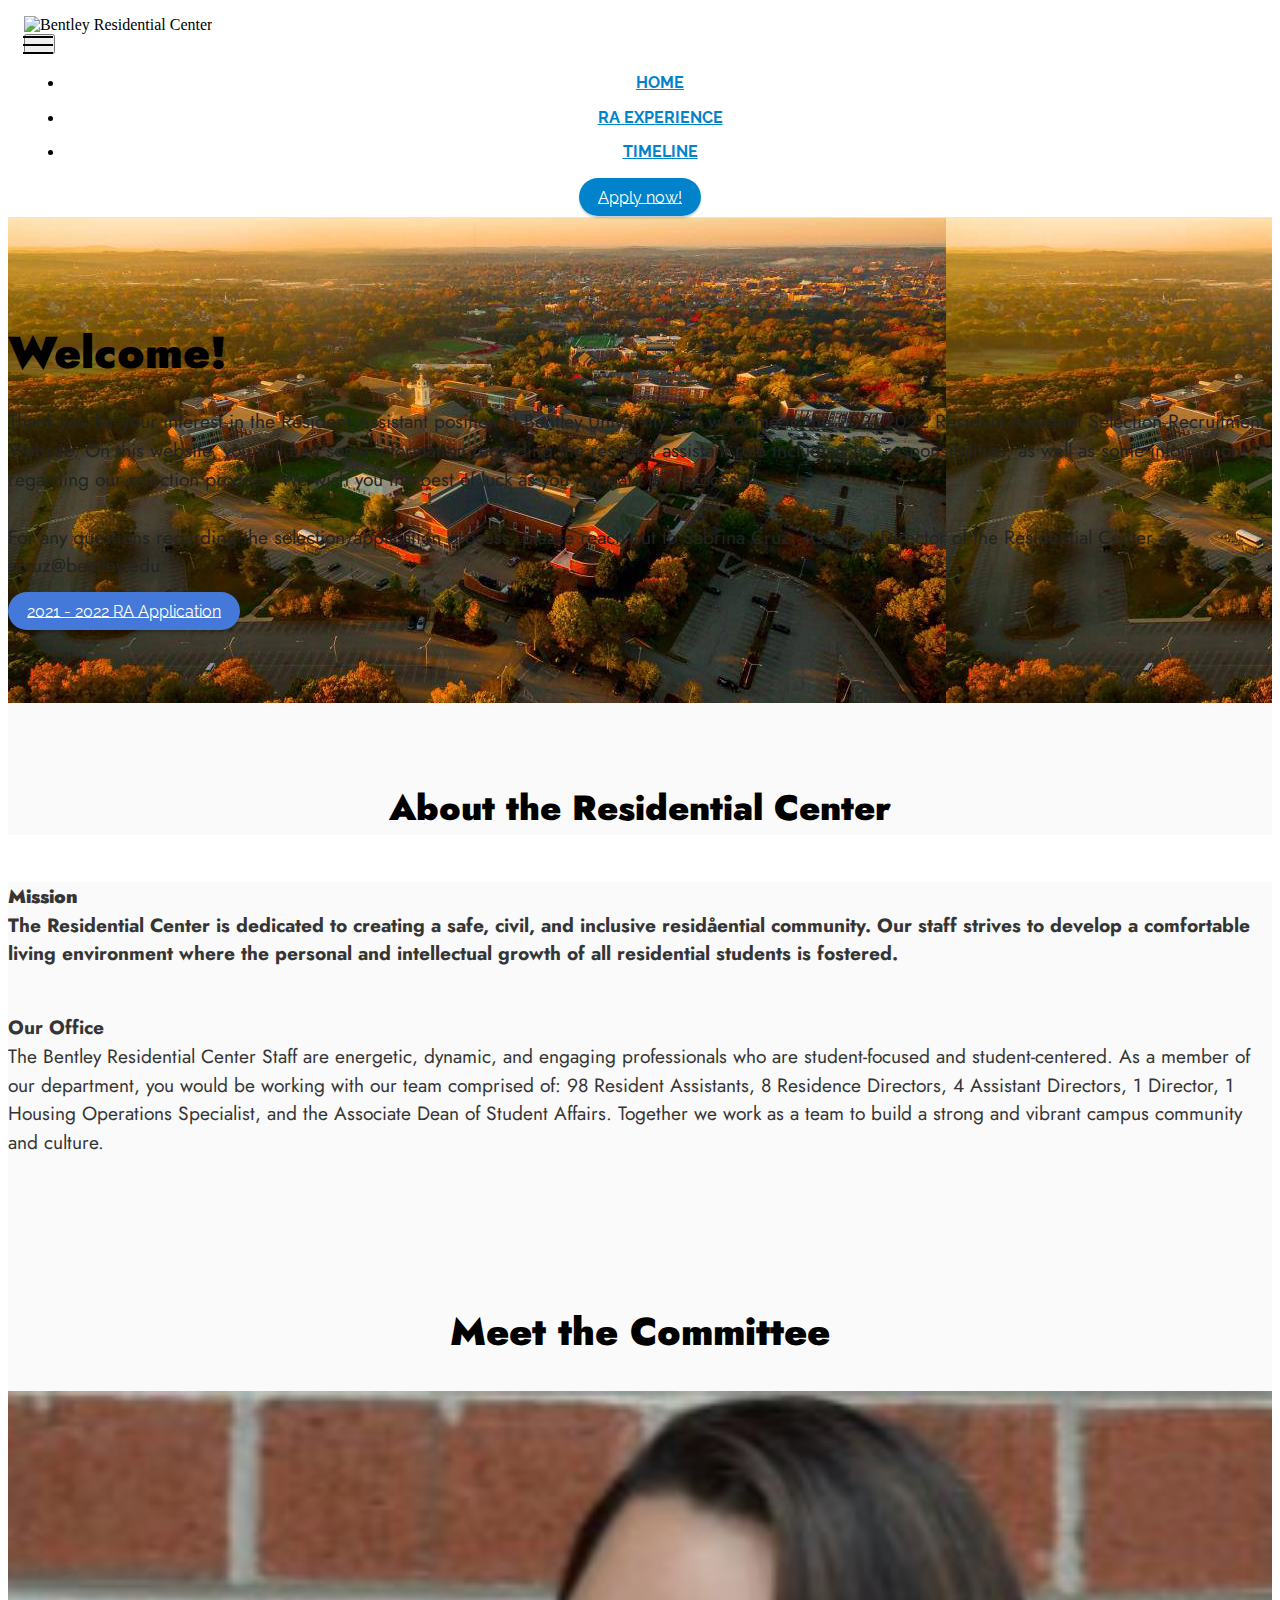
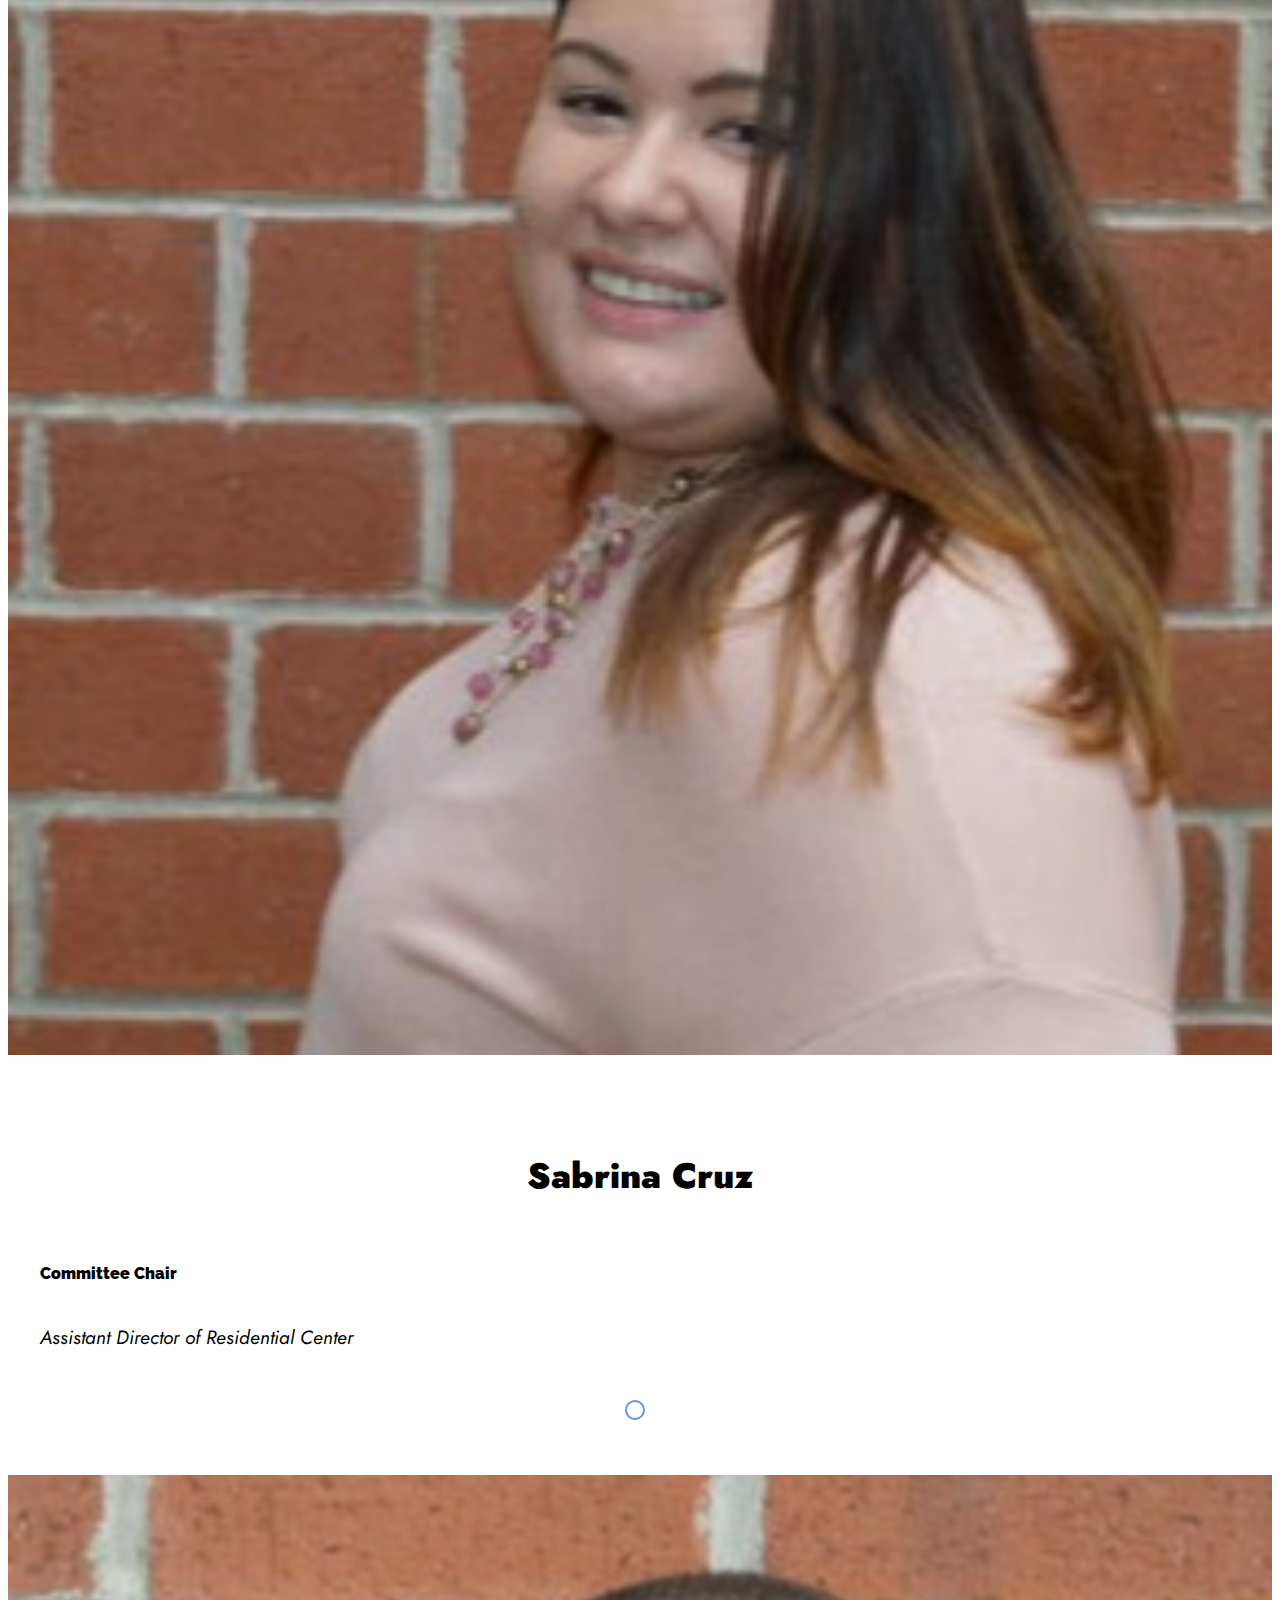
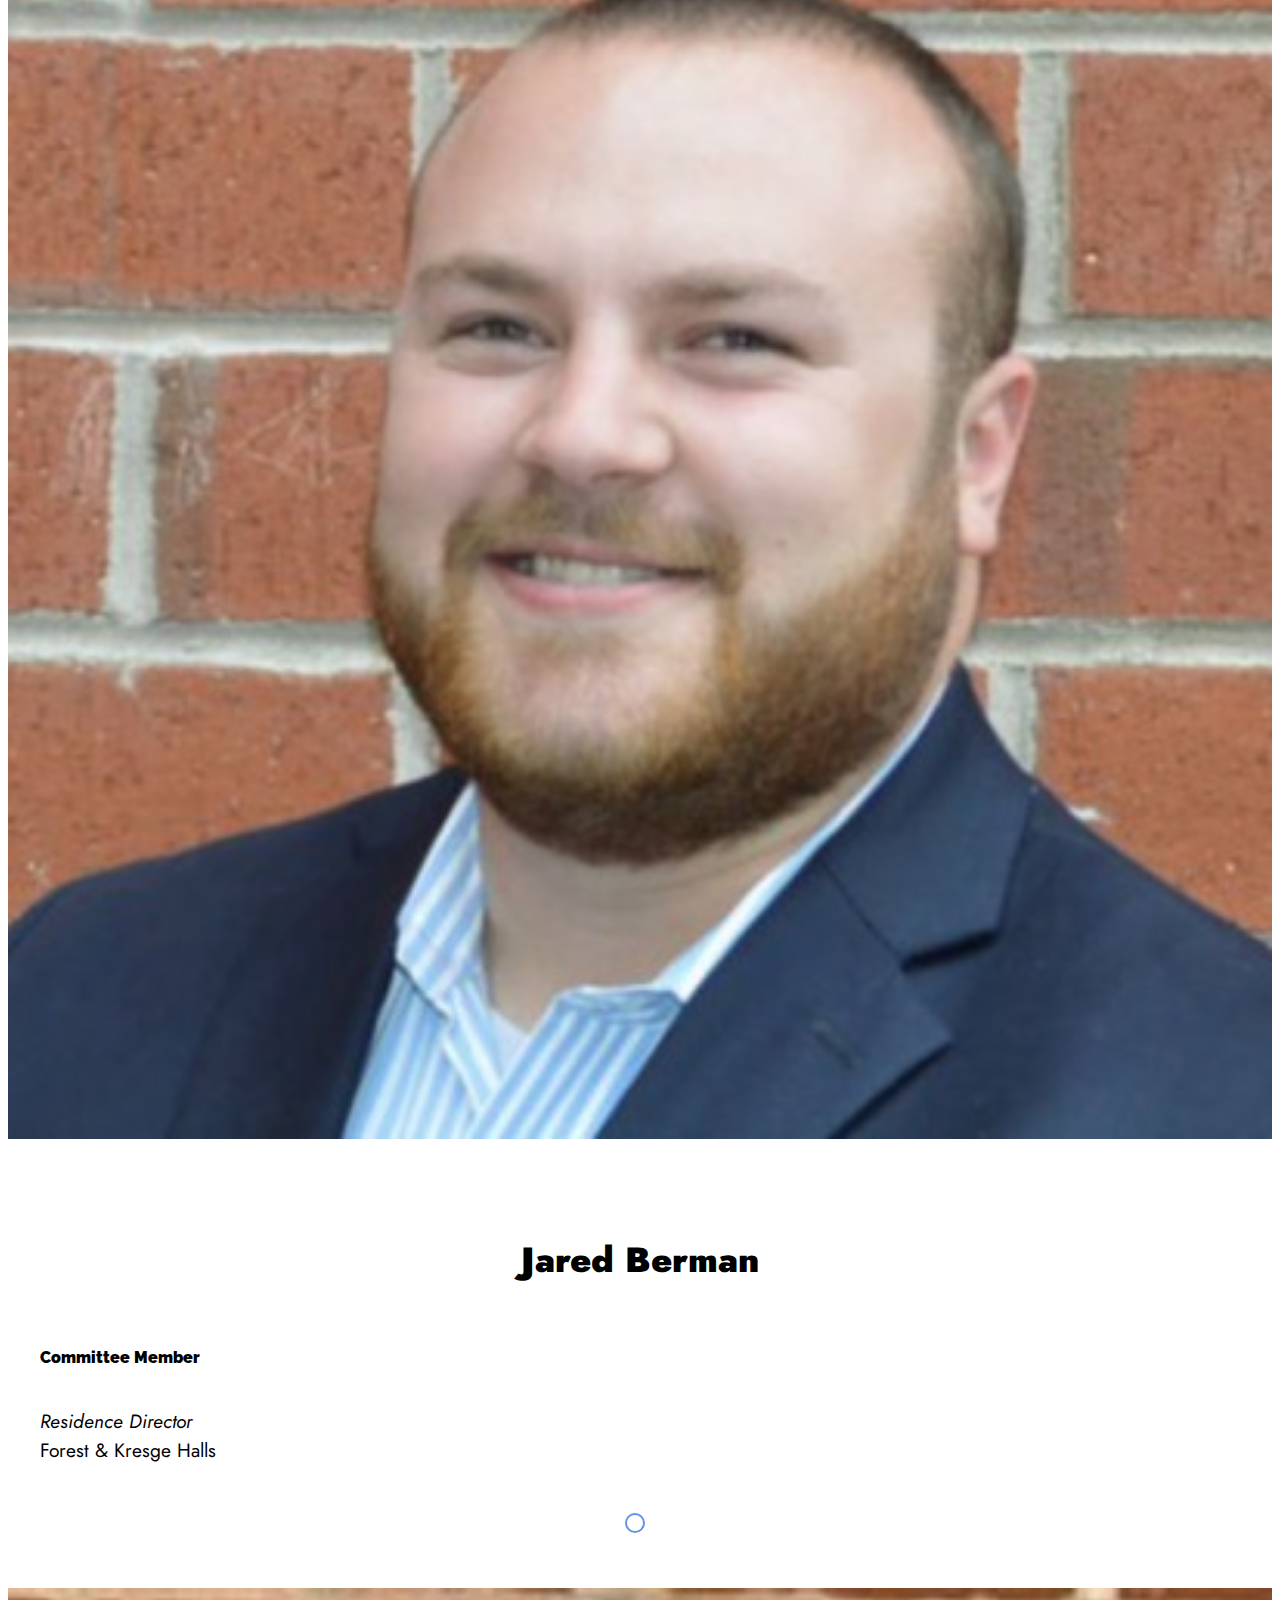
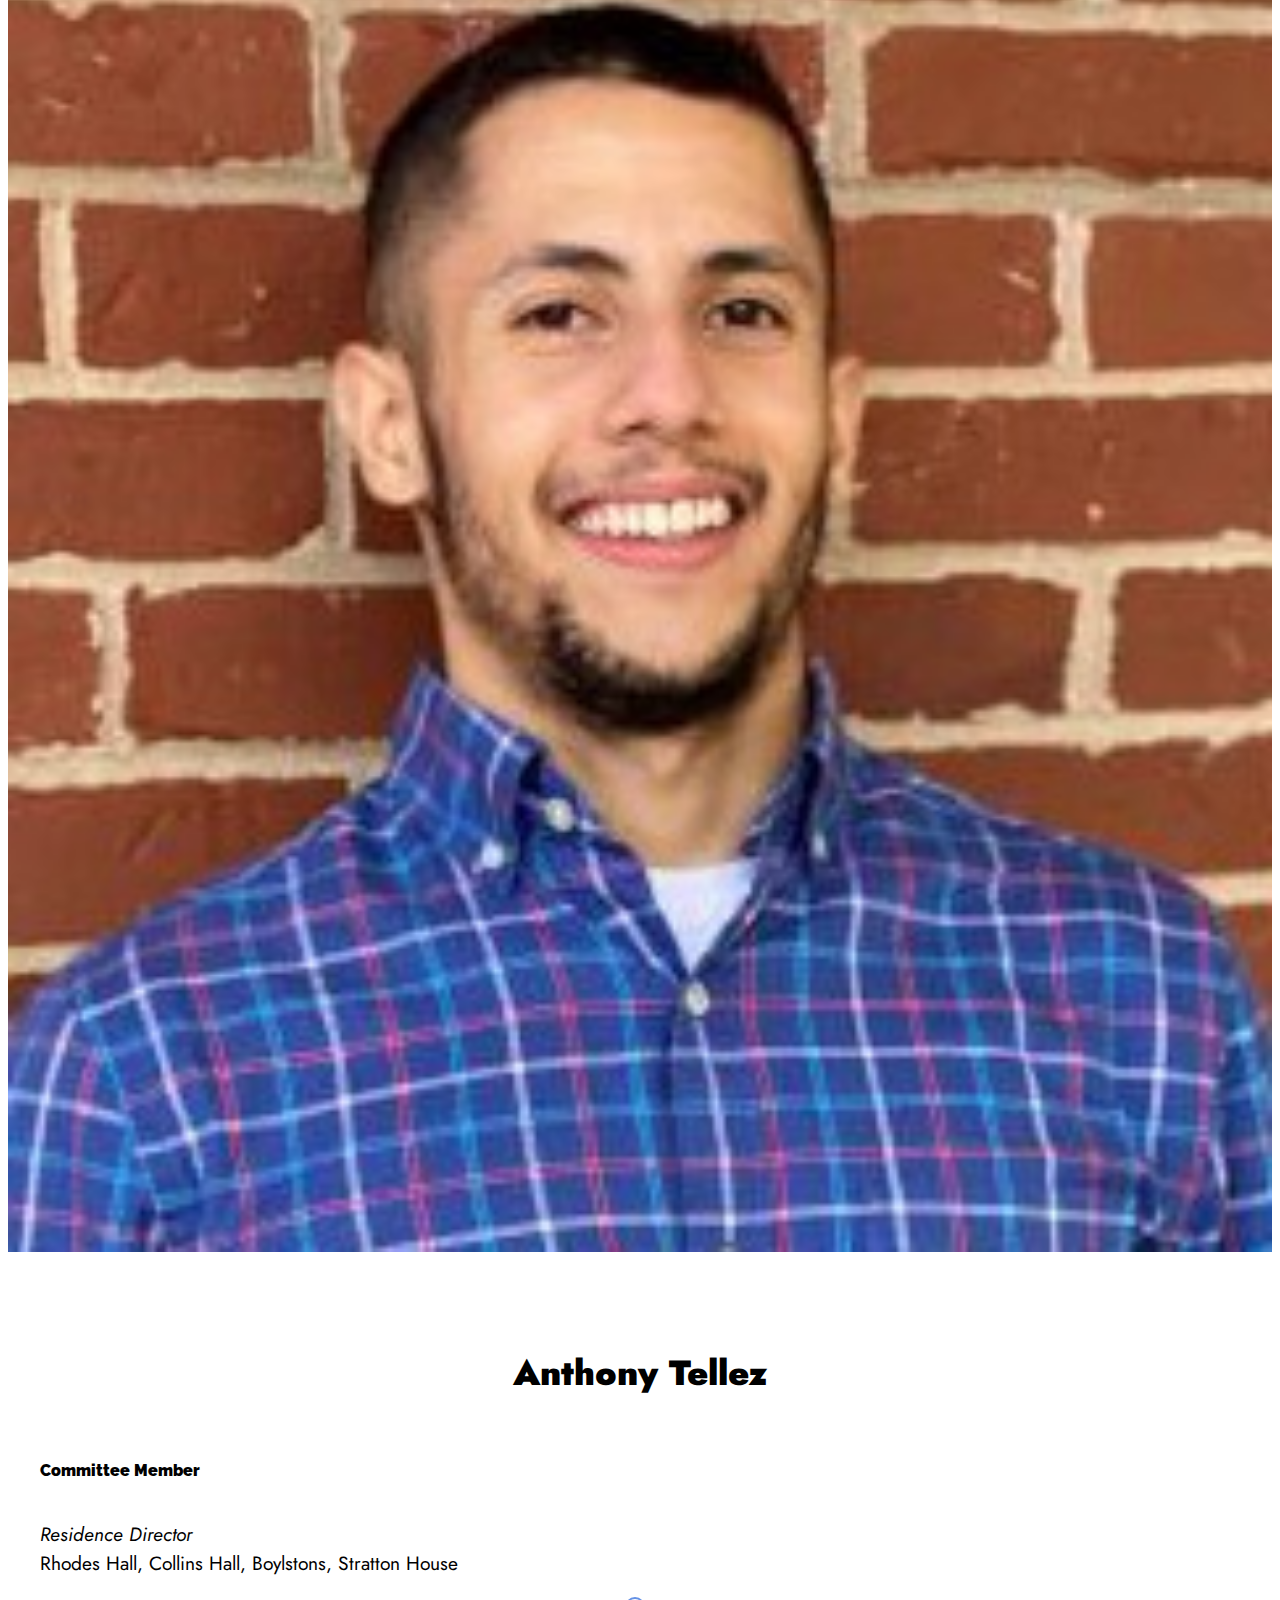
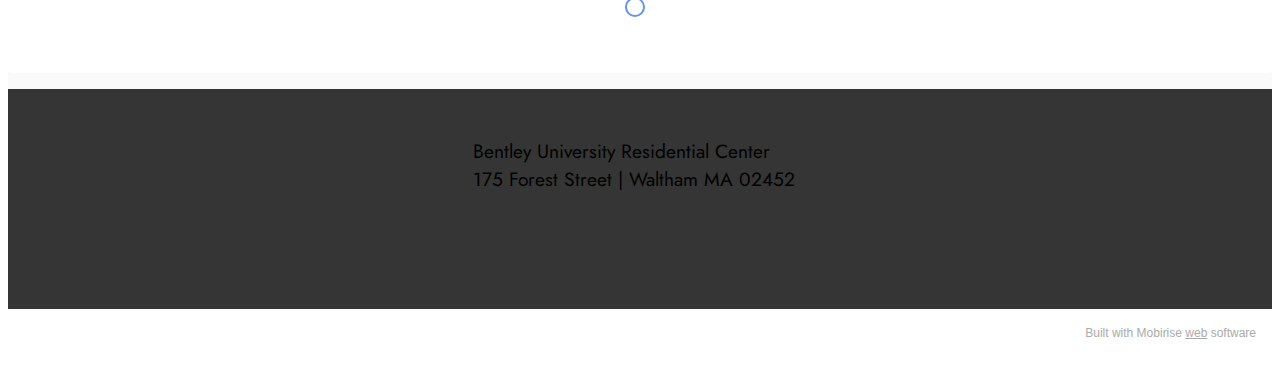
==== index.html @ 9187f3f5 "Add files via upload" ====
<!DOCTYPE html>
<html  >
<head>
  <!-- Site made with Mobirise Website Builder v5.2.0, https://mobirise.com -->
  <meta charset="UTF-8">
  <meta http-equiv="X-UA-Compatible" content="IE=edge">
  <meta name="generator" content="Mobirise v5.2.0, mobirise.com">
  <meta name="viewport" content="width=device-width, initial-scale=1, minimum-scale=1">
  <link rel="shortcut icon" href="assets/images/bentley-residential-center-1604344074-459x121.png" type="image/x-icon">
  <meta name="description" content="">
  
  
  <title>Home</title>
  <link rel="stylesheet" href="assets/web/assets/mobirise-icons2/mobirise2.css">
  <link rel="stylesheet" href="assets/tether/tether.min.css">
  <link rel="stylesheet" href="assets/bootstrap/css/bootstrap.min.css">
  <link rel="stylesheet" href="assets/bootstrap/css/bootstrap-grid.min.css">
  <link rel="stylesheet" href="assets/bootstrap/css/bootstrap-reboot.min.css">
  <link rel="stylesheet" href="assets/dropdown/css/style.css">
  <link rel="stylesheet" href="assets/socicon/css/styles.css">
  <link rel="stylesheet" href="assets/theme/css/style.css">
  <link rel="preload" as="style" href="assets/mobirise/css/mbr-additional.css"><link rel="stylesheet" href="assets/mobirise/css/mbr-additional.css" type="text/css">
  
  
  
  
</head>
<body>
  
  <section class="menu cid-s48OLK6784" once="menu" id="menu1-h">
    
    <nav class="navbar navbar-dropdown navbar-expand-lg">
        <div class="container-fluid">
            <div class="navbar-brand">
                <span class="navbar-logo">
                    
                        <img src="assets/images/bentley-residential-center-1604344074-459x121.png" alt="Bentley Residential Center" style="height: 4.5rem;">
                    
                </span>
                
            </div>
            <button class="navbar-toggler" type="button" data-toggle="collapse" data-target="#navbarSupportedContent" aria-controls="navbarNavAltMarkup" aria-expanded="false" aria-label="Toggle navigation">
                <div class="hamburger">
                    <span></span>
                    <span></span>
                    <span></span>
                    <span></span>
                </div>
            </button>
            <div class="collapse navbar-collapse" id="navbarSupportedContent">
                <ul class="navbar-nav nav-dropdown" data-app-modern-menu="true"><li class="nav-item"><a class="nav-link link text-primary display-4" href="index.html"><strong>HOME</strong></a></li>
                    <li class="nav-item"><a class="nav-link link text-primary display-4" href="page1.html"><strong>RA EXPERIENCE</strong></a></li><li class="nav-item"><a class="nav-link link text-primary display-4" href="page2.html"><strong>TIMELINE</strong></a></li></ul>
                <div class="icons-menu">
                    <a class="iconfont-wrapper" href="https://www.instagram.com/livingatbentley" target="_blank">
                        <span class="p-2 mbr-iconfont socicon-instagram socicon"></span>
                    </a>
                    <a class="iconfont-wrapper" href="mailto:scruz@bentley.edu">
                        <span class="p-2 mbr-iconfont mobi-mbri-letter mobi-mbri"></span>
                    </a>
                    
                    
                </div>
                <div class="navbar-buttons mbr-section-btn"><a class="btn btn-primary display-4" href="http://bit.ly/RAApp2021">
                        Apply now!</a></div>
            </div>
        </div>
    </nav>

</section>

<section class="header1 cid-s48MCQYojq mbr-parallax-background" id="header1-f">

    

    <div class="mbr-overlay" style="opacity: 0.8; background-color: rgb(255, 255, 255);"></div>

    <div class="align-center container-fluid">
        <div class="row justify-content-center">
            <div class="col-12 col-lg-10">
                <h1 class="mbr-section-title mbr-fonts-style mb-3 display-1"><strong>Welcome!</strong></h1>
                
                <p class="mbr-text mbr-fonts-style display-7">Thank you for your interest in the Resident Assistant position at Bentley University and welcome to the 2021-2022 Resident Assistant Selection Recruitment Website. On this website, you will find some information regarding the resident assistant role including the responsibilities, as well as some information regarding our selection process. We wish you the best of luck as you navigate this process!<br><br>For any questions regarding the selection/application process, please reach out to Sabrina Cruz, Assistant Director of the Residential Center at scruz@bentley.edu</p>
                <div class="mbr-section-btn mt-3"><a class="btn btn-success display-4" href="https://mobirise.com">2021 - 2022 RA Application</a></div>
            </div>
        </div>
    </div>
</section>

<section class="content5 cid-sjfO6XpZF7" id="content5-12">
    
    <div class="container-fluid">
        <div class="row justify-content-center">
            <div class="col-md-12 col-lg-10">
                
                <h4 class="mbr-section-subtitle mbr-fonts-style mb-4 display-5"><strong>About the Residential Center</strong></h4>
                <p class="mbr-text mbr-fonts-style display-7"></p>
            </div>
        </div>
    </div>
</section>

<section class="content10 cid-sjfOJNLXfS" id="content10-13">
    
    <div class="container">
        <div class="row justify-content-center">
            <div class="col-12 col-md">
                
                <h6 class="mbr-section-subtitle mbr-fonts-style mb-4 display-7"><strong>Mission</strong><br>The Residential Center is dedicated to creating a  safe, civil, and inclusive residåential community. Our staff strives to develop a comfortable living environment where the personal and intellectual growth of all residential students is fostered.</h6>
            </div>
            <div class="col-md-12 col-lg-6">
                <p class="mbr-text mbr-fonts-style display-7"><strong>​Our Office</strong><br>The Bentley Residential Center Staff are energetic, dynamic, and engaging professionals who are student-focused and student-centered. As a member of our department, you would be working with our team comprised of: 98 Resident Assistants, 8 Residence Directors, 4 Assistant Directors, 1 Director, 1 Housing Operations Specialist, and the Associate Dean of Student Affairs. Together we work as a team to build a strong and vibrant campus community and culture.</p>
            </div>
        </div>
    </div>
</section>

<section class="team1 cid-sjabOLnzW8" id="team1-k">
    

    
    <div class="container">
        <div class="row justify-content-center">
            <div class="col-12">
                <h3 class="mbr-section-title mbr-fonts-style align-center mb-4 display-2">
                    <strong>Meet the Committee</strong></h3>
                
            </div>
            <div class="col-sm-6 col-lg-4">
                <div class="card-wrap">
                    <div class="image-wrap">
                        <img src="assets/images/sabrina-photo-541x360.jpeg" alt="">
                    </div>
                    <div class="content-wrap">
                        <h5 class="mbr-section-title card-title mbr-fonts-style align-center m-0 display-5">
                            <strong>Sabrina Cruz</strong></h5>
                        <h6 class="mbr-role mbr-fonts-style align-center mb-3 display-4"><strong>Committee Chair</strong></h6>
                        <p class="card-text mbr-fonts-style align-center display-7"><em>
                            Assistant Director of Residential Center</em>&nbsp;<br><br></p>
                        <div class="social-row display-7">
                            <div class="soc-item">
                                <a href="mailto:scruz@bentley.edu">
                                    <span class="mbr-iconfont socicon-mailru socicon"></span>
                                </a>
                            </div>
                            
                            
                            
                            
                        </div>
                        
                    </div>
                </div>
            </div>

            <div class="col-sm-6 col-lg-4">
                <div class="card-wrap">
                    <div class="image-wrap">
                        <img src="assets/images/jared-icon-541x453.jpeg" alt="">
                    </div>
                    <div class="content-wrap">
                        <h5 class="mbr-section-title card-title mbr-fonts-style align-center m-0 display-5">
                            <strong>Jared Berman</strong></h5>
                        <h6 class="mbr-role mbr-fonts-style align-center mb-3 display-4">
                            <strong>Committee Member</strong></h6>
                        <p class="card-text mbr-fonts-style align-center display-7"><em>Residence Director</em><br>Forest &amp; Kresge Halls<em><br></em><br></p>
                        <div class="social-row display-7">
                            <div class="soc-item">
                                <a href="mailto:jberman@bentley.edu">
                                    <span class="mbr-iconfont socicon-mailru socicon"></span>
                                </a>
                            </div>
                            
                            
                            
                            
                        </div>
                        
                    </div>
                </div>
            </div>

            <div class="col-sm-6 col-lg-4">
                <div class="card-wrap">
                    <div class="image-wrap">
                        <img src="assets/images/anthony-headshot-300x400.jpeg" alt="">
                    </div>
                    <div class="content-wrap">
                        <h5 class="mbr-section-title card-title mbr-fonts-style align-center m-0 display-5">
                            <strong>Anthony Tellez</strong></h5>
                        <h6 class="mbr-role mbr-fonts-style align-center mb-3 display-4"><strong>Committee Member</strong></h6>
                        <p class="card-text mbr-fonts-style align-center display-7"><em>
                            Residence Director</em><br>Rhodes Hall, Collins Hall, Boylstons, Stratton House<br></p>
                        <div class="social-row display-7">
                            <div class="soc-item">
                                <a href="mailto:atellez@bentley.edu">
                                    <span class="mbr-iconfont socicon-mailru socicon"></span>
                                </a>
                            </div>
                            
                            
                            
                            
                        </div>
                        
                    </div>
                </div>
            </div>

            
        </div>
    </div>
</section>

<section class="footer3 cid-s48P1Icc8J" once="footers" id="footer3-i">

    

    

    <div class="container">
        <div class="media-container-row align-center mbr-white">
            <div class="row row-links">
                <ul class="foot-menu">
                    
                    
                    
                    
                    
                <li class="foot-menu-item mbr-fonts-style display-7">Bentley University Residential Center<br>175 Forest Street | Waltham MA 02452&nbsp;&nbsp;</li></ul>
            </div>
            <div class="row social-row">
                <div class="social-list align-right pb-2">
                    
                    
                    
                    
                    
                    
                <div class="soc-item">
                        <a href="https://www.bentley.edu/university-life/housing-dining" target="_blank">
                            <span class="mbr-iconfont mbr-iconfont-social mobi-mbri-desktop mobi-mbri"></span>
                        </a>
                    </div><div class="soc-item">
                        <a href="mailto:scruz@bentley.edu">
                            <span class="mbr-iconfont mbr-iconfont-social socicon-mail socicon"></span>
                        </a>
                    </div><div class="soc-item">
                        <a href="https://www.instagram.com/livingatbentley/?hl=en" target="_blank">
                            <span class="mbr-iconfont mbr-iconfont-social socicon-instagram socicon"></span>
                        </a>
                    </div></div>
            </div>
            <div class="row row-copirayt">
                <p class="mbr-text mb-0 mbr-fonts-style mbr-white align-center display-7"><br></p>
            </div>
        </div>
    </div>
</section><section style="background-color: #fff; font-family: -apple-system, BlinkMacSystemFont, 'Segoe UI', 'Roboto', 'Helvetica Neue', Arial, sans-serif; color:#aaa; font-size:12px; padding: 0; align-items: center; display: flex;"><a href="https://mobirise.site/t" style="flex: 1 1; height: 3rem; padding-left: 1rem;"></a><p style="flex: 0 0 auto; margin:0; padding-right:1rem;">Built with Mobirise <a href="https://mobirise.site/j" style="color:#aaa;">web</a> software</p></section><script src="assets/web/assets/jquery/jquery.min.js"></script>  <script src="assets/popper/popper.min.js"></script>  <script src="assets/tether/tether.min.js"></script>  <script src="assets/bootstrap/js/bootstrap.min.js"></script>  <script src="assets/smoothscroll/smooth-scroll.js"></script>  <script src="assets/parallax/jarallax.min.js"></script>  <script src="assets/dropdown/js/nav-dropdown.js"></script>  <script src="assets/dropdown/js/navbar-dropdown.js"></script>  <script src="assets/touchswipe/jquery.touch-swipe.min.js"></script>  <script src="assets/theme/js/script.js"></script>  
  
  
 <div id="scrollToTop" class="scrollToTop mbr-arrow-up"><a style="text-align: center;"><i class="mbr-arrow-up-icon mbr-arrow-up-icon-cm cm-icon cm-icon-smallarrow-up"></i></a></div>
  </body>
</html>
---- assets/mobirise/css/mbr-additional.css ----
@import url(https://fonts.googleapis.com/css?family=Jost:100,200,300,400,500,600,700,800,900,100i,200i,300i,400i,500i,600i,700i,800i,900i&display=swap);
@import url(https://fonts.googleapis.com/css?family=Raleway:100,200,300,400,500,600,700,800,900,100i,200i,300i,400i,500i,600i,700i,800i,900i&display=swap);





body {
  font-family: IBM Plex Sans;
}
.display-1 {
  font-family: 'Jost', sans-serif;
  font-size: 2.8rem;
  line-height: 1.1;
}
.display-1 > .mbr-iconfont {
  font-size: 3.5rem;
}
.display-2 {
  font-family: 'Jost', sans-serif;
  font-size: 2.4rem;
  line-height: 1.1;
}
.display-2 > .mbr-iconfont {
  font-size: 3rem;
}
.display-4 {
  font-family: 'Raleway', sans-serif;
  font-size: 1rem;
  line-height: 1.5;
}
.display-4 > .mbr-iconfont {
  font-size: 1.25rem;
}
.display-5 {
  font-family: 'Jost', sans-serif;
  font-size: 2.2rem;
  line-height: 1.5;
}
.display-5 > .mbr-iconfont {
  font-size: 2.75rem;
}
.display-7 {
  font-family: 'Jost', sans-serif;
  font-size: 1.2rem;
  line-height: 1.5;
}
.display-7 > .mbr-iconfont {
  font-size: 1.5rem;
}
/* ---- Fluid typography for mobile devices ---- */
/* 1.4 - font scale ratio ( bootstrap == 1.42857 ) */
/* 100vw - current viewport width */
/* (48 - 20)  48 == 48rem == 768px, 20 == 20rem == 320px(minimal supported viewport) */
/* 0.65 - min scale variable, may vary */
@media (max-width: 992px) {
  .display-1 {
    font-size: 2.24rem;
  }
}
@media (max-width: 768px) {
  .display-1 {
    font-size: 1.96rem;
    font-size: calc( 1.63rem + (2.8 - 1.63) * ((100vw - 20rem) / (48 - 20)));
    line-height: calc( 1.1 * (1.63rem + (2.8 - 1.63) * ((100vw - 20rem) / (48 - 20))));
  }
  .display-2 {
    font-size: 1.92rem;
    font-size: calc( 1.49rem + (2.4 - 1.49) * ((100vw - 20rem) / (48 - 20)));
    line-height: calc( 1.3 * (1.49rem + (2.4 - 1.49) * ((100vw - 20rem) / (48 - 20))));
  }
  .display-4 {
    font-size: 0.8rem;
    font-size: calc( 1rem + (1 - 1) * ((100vw - 20rem) / (48 - 20)));
    line-height: calc( 1.4 * (1rem + (1 - 1) * ((100vw - 20rem) / (48 - 20))));
  }
  .display-5 {
    font-size: 1.76rem;
    font-size: calc( 1.42rem + (2.2 - 1.42) * ((100vw - 20rem) / (48 - 20)));
    line-height: calc( 1.4 * (1.42rem + (2.2 - 1.42) * ((100vw - 20rem) / (48 - 20))));
  }
  .display-7 {
    font-size: 0.96rem;
    font-size: calc( 1.07rem + (1.2 - 1.07) * ((100vw - 20rem) / (48 - 20)));
    line-height: calc( 1.4 * (1.07rem + (1.2 - 1.07) * ((100vw - 20rem) / (48 - 20))));
  }
}
/* Buttons */
.btn {
  padding: 0.6rem 1.2rem;
  border-radius: 4px;
}
.btn-sm {
  padding: 0.6rem 1.2rem;
  border-radius: 4px;
}
.btn-md {
  padding: 0.6rem 1.2rem;
  border-radius: 4px;
}
.btn-lg {
  padding: 1rem 2.6rem;
  border-radius: 4px;
}
.bg-primary {
  background-color: #0083cb !important;
}
.bg-success {
  background-color: #4479d9 !important;
}
.bg-info {
  background-color: #47b5ed !important;
}
.bg-warning {
  background-color: #ffe161 !important;
}
.bg-danger {
  background-color: #ff9966 !important;
}
.btn-primary,
.btn-primary:active {
  background-color: #0083cb !important;
  border-color: #0083cb !important;
  color: #ffffff !important;
  box-shadow: 0 2px 2px 0 rgba(0, 0, 0, 0.2);
}
.btn-primary:hover,
.btn-primary:focus,
.btn-primary.focus,
.btn-primary.active {
  color: #ffffff !important;
  background-color: #004b74 !important;
  border-color: #004b74 !important;
  box-shadow: 0 2px 5px 0 rgba(0, 0, 0, 0.2);
}
.btn-primary.disabled,
.btn-primary:disabled {
  color: #ffffff !important;
  background-color: #004b74 !important;
  border-color: #004b74 !important;
}
.btn-secondary,
.btn-secondary:active {
  background-color: #ff6666 !important;
  border-color: #ff6666 !important;
  color: #ffffff !important;
  box-shadow: 0 2px 2px 0 rgba(0, 0, 0, 0.2);
}
.btn-secondary:hover,
.btn-secondary:focus,
.btn-secondary.focus,
.btn-secondary.active {
  color: #ffffff !important;
  background-color: #ff0f0f !important;
  border-color: #ff0f0f !important;
  box-shadow: 0 2px 5px 0 rgba(0, 0, 0, 0.2);
}
.btn-secondary.disabled,
.btn-secondary:disabled {
  color: #ffffff !important;
  background-color: #ff0f0f !important;
  border-color: #ff0f0f !important;
}
.btn-info,
.btn-info:active {
  background-color: #47b5ed !important;
  border-color: #47b5ed !important;
  color: #ffffff !important;
  box-shadow: 0 2px 2px 0 rgba(0, 0, 0, 0.2);
}
.btn-info:hover,
.btn-info:focus,
.btn-info.focus,
.btn-info.active {
  color: #ffffff !important;
  background-color: #148cca !important;
  border-color: #148cca !important;
  box-shadow: 0 2px 5px 0 rgba(0, 0, 0, 0.2);
}
.btn-info.disabled,
.btn-info:disabled {
  color: #ffffff !important;
  background-color: #148cca !important;
  border-color: #148cca !important;
}
.btn-success,
.btn-success:active {
  background-color: #4479d9 !important;
  border-color: #4479d9 !important;
  color: #ffffff !important;
  box-shadow: 0 2px 2px 0 rgba(0, 0, 0, 0.2);
}
.btn-success:hover,
.btn-success:focus,
.btn-success.focus,
.btn-success.active {
  color: #ffffff !important;
  background-color: #2150a5 !important;
  border-color: #2150a5 !important;
  box-shadow: 0 2px 5px 0 rgba(0, 0, 0, 0.2);
}
.btn-success.disabled,
.btn-success:disabled {
  color: #ffffff !important;
  background-color: #2150a5 !important;
  border-color: #2150a5 !important;
}
.btn-warning,
.btn-warning:active {
  background-color: #ffe161 !important;
  border-color: #ffe161 !important;
  color: #614f00 !important;
  box-shadow: 0 2px 2px 0 rgba(0, 0, 0, 0.2);
}
.btn-warning:hover,
.btn-warning:focus,
.btn-warning.focus,
.btn-warning.active {
  color: #0a0800 !important;
  background-color: #ffd10a !important;
  border-color: #ffd10a !important;
  box-shadow: 0 2px 5px 0 rgba(0, 0, 0, 0.2);
}
.btn-warning.disabled,
.btn-warning:disabled {
  color: #614f00 !important;
  background-color: #ffd10a !important;
  border-color: #ffd10a !important;
}
.btn-danger,
.btn-danger:active {
  background-color: #ff9966 !important;
  border-color: #ff9966 !important;
  color: #ffffff !important;
  box-shadow: 0 2px 2px 0 rgba(0, 0, 0, 0.2);
}
.btn-danger:hover,
.btn-danger:focus,
.btn-danger.focus,
.btn-danger.active {
  color: #ffffff !important;
  background-color: #ff5f0f !important;
  border-color: #ff5f0f !important;
  box-shadow: 0 2px 5px 0 rgba(0, 0, 0, 0.2);
}
.btn-danger.disabled,
.btn-danger:disabled {
  color: #ffffff !important;
  background-color: #ff5f0f !important;
  border-color: #ff5f0f !important;
}
.btn-white,
.btn-white:active {
  background-color: #fafafa !important;
  border-color: #fafafa !important;
  color: #7a7a7a !important;
  box-shadow: 0 2px 2px 0 rgba(0, 0, 0, 0.2);
}
.btn-white:hover,
.btn-white:focus,
.btn-white.focus,
.btn-white.active {
  color: #4f4f4f !important;
  background-color: #cfcfcf !important;
  border-color: #cfcfcf !important;
  box-shadow: 0 2px 5px 0 rgba(0, 0, 0, 0.2);
}
.btn-white.disabled,
.btn-white:disabled {
  color: #7a7a7a !important;
  background-color: #cfcfcf !important;
  border-color: #cfcfcf !important;
}
.btn-black,
.btn-black:active {
  background-color: #232323 !important;
  border-color: #232323 !important;
  color: #ffffff !important;
  box-shadow: 0 2px 2px 0 rgba(0, 0, 0, 0.2);
}
.btn-black:hover,
.btn-black:focus,
.btn-black.focus,
.btn-black.active {
  color: #ffffff !important;
  background-color: #000000 !important;
  border-color: #000000 !important;
  box-shadow: 0 2px 5px 0 rgba(0, 0, 0, 0.2);
}
.btn-black.disabled,
.btn-black:disabled {
  color: #ffffff !important;
  background-color: #000000 !important;
  border-color: #000000 !important;
}
.btn-primary-outline,
.btn-primary-outline:active {
  background-color: transparent !important;
  border-color: transparent;
  color: #0083cb;
}
.btn-primary-outline:hover,
.btn-primary-outline:focus,
.btn-primary-outline.focus,
.btn-primary-outline.active {
  color: #004b74 !important;
  background-color: transparent!important;
  border-color: transparent!important;
  box-shadow: none!important;
}
.btn-primary-outline.disabled,
.btn-primary-outline:disabled {
  color: #ffffff !important;
  background-color: #0083cb !important;
  border-color: #0083cb !important;
}
.btn-secondary-outline,
.btn-secondary-outline:active {
  background-color: transparent !important;
  border-color: transparent;
  color: #ff6666;
}
.btn-secondary-outline:hover,
.btn-secondary-outline:focus,
.btn-secondary-outline.focus,
.btn-secondary-outline.active {
  color: #ff0f0f !important;
  background-color: transparent!important;
  border-color: transparent!important;
  box-shadow: none!important;
}
.btn-secondary-outline.disabled,
.btn-secondary-outline:disabled {
  color: #ffffff !important;
  background-color: #ff6666 !important;
  border-color: #ff6666 !important;
}
.btn-info-outline,
.btn-info-outline:active {
  background-color: transparent !important;
  border-color: transparent;
  color: #47b5ed;
}
.btn-info-outline:hover,
.btn-info-outline:focus,
.btn-info-outline.focus,
.btn-info-outline.active {
  color: #148cca !important;
  background-color: transparent!important;
  border-color: transparent!important;
  box-shadow: none!important;
}
.btn-info-outline.disabled,
.btn-info-outline:disabled {
  color: #ffffff !important;
  background-color: #47b5ed !important;
  border-color: #47b5ed !important;
}
.btn-success-outline,
.btn-success-outline:active {
  background-color: transparent !important;
  border-color: transparent;
  color: #4479d9;
}
.btn-success-outline:hover,
.btn-success-outline:focus,
.btn-success-outline.focus,
.btn-success-outline.active {
  color: #2150a5 !important;
  background-color: transparent!important;
  border-color: transparent!important;
  box-shadow: none!important;
}
.btn-success-outline.disabled,
.btn-success-outline:disabled {
  color: #ffffff !important;
  background-color: #4479d9 !important;
  border-color: #4479d9 !important;
}
.btn-warning-outline,
.btn-warning-outline:active {
  background-color: transparent !important;
  border-color: transparent;
  color: #ffe161;
}
.btn-warning-outline:hover,
.btn-warning-outline:focus,
.btn-warning-outline.focus,
.btn-warning-outline.active {
  color: #ffd10a !important;
  background-color: transparent!important;
  border-color: transparent!important;
  box-shadow: none!important;
}
.btn-warning-outline.disabled,
.btn-warning-outline:disabled {
  color: #614f00 !important;
  background-color: #ffe161 !important;
  border-color: #ffe161 !important;
}
.btn-danger-outline,
.btn-danger-outline:active {
  background-color: transparent !important;
  border-color: transparent;
  color: #ff9966;
}
.btn-danger-outline:hover,
.btn-danger-outline:focus,
.btn-danger-outline.focus,
.btn-danger-outline.active {
  color: #ff5f0f !important;
  background-color: transparent!important;
  border-color: transparent!important;
  box-shadow: none!important;
}
.btn-danger-outline.disabled,
.btn-danger-outline:disabled {
  color: #ffffff !important;
  background-color: #ff9966 !important;
  border-color: #ff9966 !important;
}
.btn-black-outline,
.btn-black-outline:active {
  background-color: transparent !important;
  border-color: transparent;
  color: #232323;
}
.btn-black-outline:hover,
.btn-black-outline:focus,
.btn-black-outline.focus,
.btn-black-outline.active {
  color: #000000 !important;
  background-color: transparent!important;
  border-color: transparent!important;
  box-shadow: none!important;
}
.btn-black-outline.disabled,
.btn-black-outline:disabled {
  color: #ffffff !important;
  background-color: #232323 !important;
  border-color: #232323 !important;
}
.btn-white-outline,
.btn-white-outline:active {
  background-color: transparent !important;
  border-color: transparent;
  color: #fafafa;
}
.btn-white-outline:hover,
.btn-white-outline:focus,
.btn-white-outline.focus,
.btn-white-outline.active {
  color: #cfcfcf !important;
  background-color: transparent!important;
  border-color: transparent!important;
  box-shadow: none!important;
}
.btn-white-outline.disabled,
.btn-white-outline:disabled {
  color: #7a7a7a !important;
  background-color: #fafafa !important;
  border-color: #fafafa !important;
}
.text-primary {
  color: #0083cb !important;
}
.text-secondary {
  color: #ff6666 !important;
}
.text-success {
  color: #4479d9 !important;
}
.text-info {
  color: #47b5ed !important;
}
.text-warning {
  color: #ffe161 !important;
}
.text-danger {
  color: #ff9966 !important;
}
.text-white {
  color: #fafafa !important;
}
.text-black {
  color: #232323 !important;
}
a.text-primary:hover,
a.text-primary:focus,
a.text-primary.active {
  color: #004165 !important;
}
a.text-secondary:hover,
a.text-secondary:focus,
a.text-secondary.active {
  color: #ff0000 !important;
}
a.text-success:hover,
a.text-success:focus,
a.text-success.active {
  color: #1f4a98 !important;
}
a.text-info:hover,
a.text-info:focus,
a.text-info.active {
  color: #1283bc !important;
}
a.text-warning:hover,
a.text-warning:focus,
a.text-warning.active {
  color: #facb00 !important;
}
a.text-danger:hover,
a.text-danger:focus,
a.text-danger.active {
  color: #ff5500 !important;
}
a.text-white:hover,
a.text-white:focus,
a.text-white.active {
  color: #c7c7c7 !important;
}
a.text-black:hover,
a.text-black:focus,
a.text-black.active {
  color: #000000 !important;
}
a[class*="text-"]:not(.nav-link):not(.dropdown-item):not([role]) {
  position: relative;
  background-image: transparent;
  background-size: 10000px 2px;
  background-repeat: no-repeat;
  background-position: 0px 1.2em;
  background-position: -10000px 1.2em;
}
a[class*="text-"]:not(.nav-link):not(.dropdown-item):not([role]):hover {
  transition: background-position 2s ease-in-out;
  background-image: linear-gradient(currentColor 50%, currentColor 50%);
  background-position: 0px 1.2em;
}
.nav-tabs .nav-link.active {
  color: #0083cb;
}
.nav-tabs .nav-link:not(.active) {
  color: #232323;
}
.alert-success {
  background-color: #70c770;
}
.alert-info {
  background-color: #47b5ed;
}
.alert-warning {
  background-color: #ffe161;
}
.alert-danger {
  background-color: #ff9966;
}
.mbr-section-btn a.btn:not(.btn-form) {
  border-radius: 100px;
}
.mbr-gallery-filter li a {
  border-radius: 100px !important;
}
.mbr-gallery-filter li.active .btn {
  background-color: #0083cb;
  border-color: #0083cb;
  color: #ffffff;
}
.mbr-gallery-filter li.active .btn:focus {
  box-shadow: none;
}
.nav-tabs .nav-link {
  border-radius: 100px !important;
}
a,
a:hover {
  color: #0083cb;
}
.mbr-plan-header.bg-primary .mbr-plan-subtitle,
.mbr-plan-header.bg-primary .mbr-plan-price-desc {
  color: #98daff;
}
.mbr-plan-header.bg-success .mbr-plan-subtitle,
.mbr-plan-header.bg-success .mbr-plan-price-desc {
  color: #eef2fb;
}
.mbr-plan-header.bg-info .mbr-plan-subtitle,
.mbr-plan-header.bg-info .mbr-plan-price-desc {
  color: #ffffff;
}
.mbr-plan-header.bg-warning .mbr-plan-subtitle,
.mbr-plan-header.bg-warning .mbr-plan-price-desc {
  color: #ffffff;
}
.mbr-plan-header.bg-danger .mbr-plan-subtitle,
.mbr-plan-header.bg-danger .mbr-plan-price-desc {
  color: #ffffff;
}
/* Scroll to top button*/
#scrollToTop a {
  border-radius: 100px;
}
.form-control {
  font-family: 'Raleway', sans-serif;
  font-size: 1rem;
  line-height: 1.5;
  font-weight: 400;
}
.form-control > .mbr-iconfont {
  font-size: 1.25rem;
}
.form-control:hover,
.form-control:focus {
  box-shadow: rgba(0, 0, 0, 0.07) 0px 1px 1px 0px, rgba(0, 0, 0, 0.07) 0px 1px 3px 0px, rgba(0, 0, 0, 0.03) 0px 0px 0px 1px;
  border-color: #0083cb !important;
}
.form-control:-webkit-input-placeholder {
  font-family: 'Raleway', sans-serif;
  font-size: 1rem;
  line-height: 1.5;
  font-weight: 400;
}
.form-control:-webkit-input-placeholder > .mbr-iconfont {
  font-size: 1.25rem;
}
blockquote {
  border-color: #0083cb;
}
/* Forms */
.mbr-form .input-group-btn a.btn {
  border-radius: 100px !important;
}
.mbr-form .input-group-btn a.btn:hover {
  box-shadow: 0 10px 40px 0 rgba(0, 0, 0, 0.2);
}
.mbr-form .input-group-btn button[type="submit"] {
  border-radius: 100px !important;
  padding: 1rem 3rem;
}
.mbr-form .input-group-btn button[type="submit"]:hover {
  box-shadow: 0 10px 40px 0 rgba(0, 0, 0, 0.2);
}
.jq-selectbox li:hover,
.jq-selectbox li.selected {
  background-color: #0083cb;
  color: #ffffff;
}
.jq-number__spin {
  transition: 0.25s ease;
}
.jq-number__spin:hover {
  border-color: #0083cb;
}
.jq-selectbox .jq-selectbox__trigger-arrow,
.jq-number__spin.minus:after,
.jq-number__spin.plus:after {
  transition: 0.4s;
  border-top-color: #353535;
  border-bottom-color: #353535;
}
.jq-selectbox:hover .jq-selectbox__trigger-arrow,
.jq-number__spin.minus:hover:after,
.jq-number__spin.plus:hover:after {
  border-top-color: #0083cb;
  border-bottom-color: #0083cb;
}
.xdsoft_datetimepicker .xdsoft_calendar td.xdsoft_default,
.xdsoft_datetimepicker .xdsoft_calendar td.xdsoft_current,
.xdsoft_datetimepicker .xdsoft_timepicker .xdsoft_time_box > div > div.xdsoft_current {
  color: #ffffff !important;
  background-color: #0083cb !important;
  box-shadow: none !important;
}
.xdsoft_datetimepicker .xdsoft_calendar td:hover,
.xdsoft_datetimepicker .xdsoft_timepicker .xdsoft_time_box > div > div:hover {
  color: #000000 !important;
  background: #ff6666 !important;
  box-shadow: none !important;
}
.lazy-bg {
  background-image: none !important;
}
.lazy-placeholder:not(section),
.lazy-none {
  display: block;
  position: relative;
  padding-bottom: 56.25%;
  width: 100%;
  height: auto;
}
iframe.lazy-placeholder,
.lazy-placeholder:after {
  content: '';
  position: absolute;
  width: 200px;
  height: 200px;
  background: transparent no-repeat center;
  background-size: contain;
  top: 50%;
  left: 50%;
  transform: translateX(-50%) translateY(-50%);
  background-image: url("data:image/svg+xml;charset=UTF-8,%3csvg width='32' height='32' viewBox='0 0 64 64' xmlns='http://www.w3.org/2000/svg' stroke='%230083cb' %3e%3cg fill='none' fill-rule='evenodd'%3e%3cg transform='translate(16 16)' stroke-width='2'%3e%3ccircle stroke-opacity='.5' cx='16' cy='16' r='16'/%3e%3cpath d='M32 16c0-9.94-8.06-16-16-16'%3e%3canimateTransform attributeName='transform' type='rotate' from='0 16 16' to='360 16 16' dur='1s' repeatCount='indefinite'/%3e%3c/path%3e%3c/g%3e%3c/g%3e%3c/svg%3e");
}
section.lazy-placeholder:after {
  opacity: 0.5;
}
body {
  overflow-x: hidden;
}
a {
  transition: color 0.6s;
}
.cid-s48MCQYojq {
  padding-top: 5rem;
  padding-bottom: 5rem;
  background-image: url("../../../assets/images/backphoto-938x527.jpg");
}
.cid-s48MCQYojq .mbr-section-title {
  text-align: left;
  color: #000000;
}
.cid-s48MCQYojq .mbr-text,
.cid-s48MCQYojq .mbr-section-btn {
  color: #232323;
  text-align: left;
}
@media (max-width: 991px) {
  .cid-s48MCQYojq .mbr-section-title,
  .cid-s48MCQYojq .mbr-section-btn,
  .cid-s48MCQYojq .mbr-text {
    text-align: center;
  }
}
.cid-sjfO6XpZF7 {
  padding-top: 2rem;
  padding-bottom: 0rem;
  background-color: #fafafa;
}
.cid-sjfO6XpZF7 .mbr-section-subtitle {
  text-align: center;
  color: #000000;
}
.cid-sjfOJNLXfS {
  padding-top: 0rem;
  padding-bottom: 5rem;
  background-color: #fafafa;
}
.cid-sjfOJNLXfS .row {
  flex-direction: row-reverse;
}
.cid-sjfOJNLXfS .mbr-text {
  color: #353535;
}
.cid-sjfOJNLXfS .mbr-section-subtitle {
  color: #353535;
}
.cid-sjabOLnzW8 {
  padding-top: 1rem;
  padding-bottom: 1rem;
  background: #fafafa;
}
.cid-sjabOLnzW8 .team-card {
  margin-bottom: 2rem;
  transition: all 0.3s;
}
.cid-sjabOLnzW8 .team-card:hover {
  transform: translateY(-10px);
}
.cid-sjabOLnzW8 .card-wrap {
  background: #ffffff;
  border-radius: 4px;
}
@media (max-width: 991px) {
  .cid-sjabOLnzW8 .card-wrap {
    margin-bottom: 2rem;
  }
}
.cid-sjabOLnzW8 .card-wrap .image-wrap img {
  width: 100%;
}
@media (min-width: 768px) {
  .cid-sjabOLnzW8 .card-wrap .content-wrap {
    padding: 2rem;
  }
}
@media (max-width: 767px) {
  .cid-sjabOLnzW8 .card-wrap .content-wrap {
    padding: 1rem;
  }
}
.cid-sjabOLnzW8 .social-row {
  text-align: center;
}
.cid-sjabOLnzW8 .social-row .soc-item {
  display: inline-block;
  text-align: center;
  border-radius: 50%;
  margin-right: 0.6rem;
  margin-bottom: 1rem;
  padding: 0.5rem;
  border: 2px solid #6592e6;
  transition: all 0.3s;
}
.cid-sjabOLnzW8 .social-row .soc-item .mbr-iconfont {
  transition: all 0.3s;
  display: flex;
  justify-content: center;
  align-content: center;
  color: #6592e6;
  font-size: 1.5rem;
}
.cid-sjabOLnzW8 .social-row .soc-item:hover {
  background-color: #6592e6;
}
.cid-sjabOLnzW8 .social-row .soc-item:hover .mbr-iconfont {
  color: #ffffff;
}
.cid-sjabOLnzW8 .mbr-section-title {
  text-align: center;
}
.cid-s48OLK6784 .navbar-dropdown {
  position: relative !important;
}
.cid-s48OLK6784 .dropdown-item:before {
  font-family: Moririse2 !important;
  content: '\e966';
  display: inline-block;
  width: 0;
  position: absolute;
  left: 1rem;
  top: 0.5rem;
  margin-right: 0.5rem;
  line-height: 1;
  font-size: inherit;
  vertical-align: middle;
  text-align: center;
  overflow: hidden;
  transform: scale(0, 1);
  transition: all 0.25s ease-in-out;
}
.cid-s48OLK6784 .dropdown-menu {
  padding: 0;
}
.cid-s48OLK6784 .dropdown-item {
  border-bottom: 1px solid #e6e6e6;
}
.cid-s48OLK6784 .dropdown-item:hover,
.cid-s48OLK6784 .dropdown-item:focus {
  background: #0083cb !important;
  color: white !important;
}
.cid-s48OLK6784 .nav-dropdown .link {
  padding: 0 0.3em !important;
  margin: .667em 1em !important;
}
.cid-s48OLK6784 .nav-dropdown .link.dropdown-toggle::after {
  margin-left: 0.5rem;
  margin-top: 0.2rem;
}
.cid-s48OLK6784 .nav-link {
  position: relative;
}
.cid-s48OLK6784 .container {
  display: flex;
  margin: auto;
}
.cid-s48OLK6784 .iconfont-wrapper {
  color: #000000 !important;
  font-size: 1.5rem;
  padding-right: .5rem;
}
.cid-s48OLK6784 .navbar-caption {
  padding-right: 4rem;
}
.cid-s48OLK6784 .dropdown-menu,
.cid-s48OLK6784 .navbar.opened {
  background: #ffffff !important;
}
.cid-s48OLK6784 .nav-item:focus,
.cid-s48OLK6784 .nav-link:focus {
  outline: none;
}
.cid-s48OLK6784 .dropdown .dropdown-menu .dropdown-item {
  width: auto;
  transition: all 0.25s ease-in-out;
}
.cid-s48OLK6784 .dropdown .dropdown-menu .dropdown-item::after {
  right: 0.5rem;
}
.cid-s48OLK6784 .dropdown .dropdown-menu .dropdown-item .mbr-iconfont {
  margin-left: -1.8rem;
  padding-right: 1rem;
  font-size: inherit;
}
.cid-s48OLK6784 .dropdown .dropdown-menu .dropdown-item .mbr-iconfont:before {
  display: inline-block;
  transform: scale(1, 1);
  transition: all 0.25s ease-in-out;
}
.cid-s48OLK6784 .collapsed .dropdown-menu .dropdown-item:before {
  display: none;
}
.cid-s48OLK6784 .collapsed .dropdown .dropdown-menu .dropdown-item {
  padding: 0.235em 1.5em 0.235em 1.5em !important;
  transition: none;
  margin: 0 !important;
}
.cid-s48OLK6784 .navbar {
  min-height: 77px;
  transition: all .3s;
  border-bottom: 1px solid transparent;
  background: #ffffff;
}
.cid-s48OLK6784 .navbar:not(.navbar-short) {
  border-bottom: 1px solid #e6e6e6;
}
.cid-s48OLK6784 .navbar.opened {
  transition: all .3s;
}
.cid-s48OLK6784 .navbar .dropdown-item {
  padding: .5rem 1.8rem;
}
.cid-s48OLK6784 .navbar .navbar-logo img {
  width: auto;
}
.cid-s48OLK6784 .navbar .navbar-collapse {
  justify-content: flex-end;
  z-index: 1;
}
.cid-s48OLK6784 .navbar.collapsed .nav-item .nav-link::before {
  display: none;
}
.cid-s48OLK6784 .navbar.collapsed.opened .dropdown-menu {
  top: 0;
}
@media (min-width: 992px) {
  .cid-s48OLK6784 .navbar.collapsed.opened:not(.navbar-short) .navbar-collapse {
    max-height: calc(98.5vh - 4.5rem);
  }
}
.cid-s48OLK6784 .navbar.collapsed .dropdown-menu .dropdown-submenu {
  left: 0 !important;
}
.cid-s48OLK6784 .navbar.collapsed .dropdown-menu .dropdown-item:after {
  right: auto;
}
.cid-s48OLK6784 .navbar.collapsed .dropdown-menu .dropdown-toggle[data-toggle="dropdown-submenu"]:after {
  margin-left: 0.5rem;
  margin-top: 0.2rem;
  border-top: 0.35em solid;
  border-right: 0.35em solid transparent;
  border-left: 0.35em solid transparent;
  border-bottom: 0;
  top: 55%;
}
.cid-s48OLK6784 .navbar.collapsed ul.navbar-nav li {
  margin: auto;
}
.cid-s48OLK6784 .navbar.collapsed .dropdown-menu .dropdown-item {
  padding: .25rem 1.5rem;
  text-align: center;
}
.cid-s48OLK6784 .navbar.collapsed .icons-menu {
  padding-left: 0;
  padding-right: 0;
  padding-top: .5rem;
  padding-bottom: .5rem;
}
@media (max-width: 991px) {
  .cid-s48OLK6784 .navbar .nav-item .nav-link::before {
    display: none;
  }
  .cid-s48OLK6784 .navbar.opened .dropdown-menu {
    top: 0;
  }
  .cid-s48OLK6784 .navbar .dropdown-menu .dropdown-submenu {
    left: 0 !important;
  }
  .cid-s48OLK6784 .navbar .dropdown-menu .dropdown-item:after {
    right: auto;
  }
  .cid-s48OLK6784 .navbar .dropdown-menu .dropdown-toggle[data-toggle="dropdown-submenu"]:after {
    margin-left: 0.5rem;
    margin-top: 0.2rem;
    border-top: 0.35em solid;
    border-right: 0.35em solid transparent;
    border-left: 0.35em solid transparent;
    border-bottom: 0;
    top: 55%;
  }
  .cid-s48OLK6784 .navbar .navbar-logo img {
    height: 3.8rem !important;
  }
  .cid-s48OLK6784 .navbar ul.navbar-nav li {
    margin: auto;
  }
  .cid-s48OLK6784 .navbar .dropdown-menu .dropdown-item {
    padding: .25rem 1.5rem !important;
    text-align: center;
  }
  .cid-s48OLK6784 .navbar .navbar-brand {
    flex-shrink: initial;
    flex-basis: auto;
    word-break: break-word;
    padding-right: 2rem;
  }
  .cid-s48OLK6784 .navbar .navbar-toggler {
    flex-basis: auto;
  }
  .cid-s48OLK6784 .navbar .icons-menu {
    padding-left: 0;
    padding-top: .5rem;
    padding-bottom: .5rem;
  }
}
.cid-s48OLK6784 .navbar.navbar-short {
  min-height: 60px;
}
.cid-s48OLK6784 .navbar.navbar-short .navbar-logo img {
  height: 3rem !important;
}
.cid-s48OLK6784 .navbar.navbar-short .navbar-brand {
  padding: 0;
}
.cid-s48OLK6784 .navbar-brand {
  flex-shrink: 0;
  align-items: center;
  margin-right: 0;
  padding: 0;
  transition: all .3s;
  word-break: break-word;
  z-index: 1;
}
.cid-s48OLK6784 .navbar-brand .navbar-caption {
  line-height: inherit !important;
}
.cid-s48OLK6784 .navbar-brand .navbar-logo a {
  outline: none;
}
.cid-s48OLK6784 .dropdown-item.active,
.cid-s48OLK6784 .dropdown-item:active {
  background-color: transparent;
}
.cid-s48OLK6784 .navbar-expand-lg .navbar-nav .nav-link {
  padding: 0;
}
.cid-s48OLK6784 .nav-dropdown .link.dropdown-toggle {
  margin-right: 1.667em;
}
.cid-s48OLK6784 .nav-dropdown .link.dropdown-toggle[aria-expanded="true"] {
  margin-right: 0;
  padding: 0.667em 1.667em;
}
.cid-s48OLK6784 .navbar.navbar-expand-lg .dropdown .dropdown-menu {
  background: #ffffff;
}
.cid-s48OLK6784 .navbar.navbar-expand-lg .dropdown .dropdown-menu .dropdown-submenu {
  margin: 0;
  left: 100%;
}
.cid-s48OLK6784 .navbar .dropdown.open > .dropdown-menu {
  display: block;
}
.cid-s48OLK6784 ul.navbar-nav {
  flex-wrap: wrap;
}
.cid-s48OLK6784 .navbar-buttons {
  text-align: center;
  min-width: 170px;
}
.cid-s48OLK6784 button.navbar-toggler {
  outline: none;
  width: 31px;
  height: 20px;
  cursor: pointer;
  transition: all .2s;
  position: relative;
  align-self: center;
}
.cid-s48OLK6784 button.navbar-toggler .hamburger span {
  position: absolute;
  right: 0;
  width: 30px;
  height: 2px;
  border-right: 5px;
  background-color: currentColor;
}
.cid-s48OLK6784 button.navbar-toggler .hamburger span:nth-child(1) {
  top: 0;
  transition: all .2s;
}
.cid-s48OLK6784 button.navbar-toggler .hamburger span:nth-child(2) {
  top: 8px;
  transition: all .15s;
}
.cid-s48OLK6784 button.navbar-toggler .hamburger span:nth-child(3) {
  top: 8px;
  transition: all .15s;
}
.cid-s48OLK6784 button.navbar-toggler .hamburger span:nth-child(4) {
  top: 16px;
  transition: all .2s;
}
.cid-s48OLK6784 nav.opened .hamburger span:nth-child(1) {
  top: 8px;
  width: 0;
  opacity: 0;
  right: 50%;
  transition: all .2s;
}
.cid-s48OLK6784 nav.opened .hamburger span:nth-child(2) {
  transform: rotate(45deg);
  transition: all .25s;
}
.cid-s48OLK6784 nav.opened .hamburger span:nth-child(3) {
  transform: rotate(-45deg);
  transition: all .25s;
}
.cid-s48OLK6784 nav.opened .hamburger span:nth-child(4) {
  top: 8px;
  width: 0;
  opacity: 0;
  right: 50%;
  transition: all .2s;
}
.cid-s48OLK6784 .navbar-dropdown {
  padding: .5rem 1rem;
}
.cid-s48OLK6784 a.nav-link {
  display: flex;
  align-items: center;
  justify-content: center;
}
.cid-s48OLK6784 .icons-menu {
  flex-wrap: nowrap;
  display: flex;
  justify-content: center;
  padding-left: 1rem;
  padding-right: 1rem;
  padding-top: 0.3rem;
  text-align: center;
}
@media screen and (-ms-high-contrast: active), (-ms-high-contrast: none) {
  .cid-s48OLK6784 .navbar {
    height: 77px;
  }
  .cid-s48OLK6784 .navbar.opened {
    height: auto;
  }
  .cid-s48OLK6784 .nav-item .nav-link:hover::before {
    width: 175%;
    max-width: calc(100% + 2rem);
    left: -1rem;
  }
}
.cid-s48P1Icc8J {
  padding-top: 2rem;
  padding-bottom: 2rem;
  background-color: #353535;
}
.cid-s48P1Icc8J .row-links {
  width: 100%;
  justify-content: center;
}
.cid-s48P1Icc8J .social-row {
  width: 100%;
  justify-content: center;
}
.cid-s48P1Icc8J .media-container-row {
  flex-direction: column;
  justify-content: center;
  align-items: center;
}
.cid-s48P1Icc8J .media-container-row .foot-menu {
  list-style: none;
  display: flex;
  justify-content: center;
  flex-wrap: wrap;
  padding: 0;
  margin-bottom: 0;
}
.cid-s48P1Icc8J .media-container-row .foot-menu li {
  padding: 0 1rem 1rem 1rem;
}
.cid-s48P1Icc8J .media-container-row .foot-menu li p {
  margin: 0;
}
.cid-s48P1Icc8J .media-container-row .social-list {
  padding-left: 0;
  margin-bottom: 0;
  list-style: none;
  display: flex;
  flex-wrap: wrap;
  justify-content: flex-end;
}
.cid-s48P1Icc8J .media-container-row .social-list .mbr-iconfont-social {
  font-size: 1.5rem;
  color: #ffffff;
}
.cid-s48P1Icc8J .media-container-row .social-list .soc-item {
  margin: 0 .5rem;
}
.cid-s48P1Icc8J .media-container-row .social-list a {
  margin: 0;
  opacity: .5;
  transition: .2s linear;
}
.cid-s48P1Icc8J .media-container-row .social-list a:hover {
  opacity: 1;
}
@media (max-width: 767px) {
  .cid-s48P1Icc8J .media-container-row .social-list {
    -webkit-justify-content: center;
    justify-content: center;
  }
}
.cid-s48P1Icc8J .media-container-row .row-copirayt {
  word-break: break-word;
  width: 100%;
}
.cid-s48P1Icc8J .media-container-row .row-copirayt p {
  width: 100%;
}
.cid-sjar4uOWOx {
  padding-top: 0rem;
  padding-bottom: 0rem;
  background-color: #ffffff;
}
.cid-sjar4uOWOx .mbr-overlay {
  z-index: 1;
}
@media (min-width: 992px) {
  .cid-sjar4uOWOx .carousel {
    min-height: 400px;
  }
  .cid-sjar4uOWOx .carousel img {
    max-height: 400px;
    object-fit: contain;
  }
}
@media (max-width: 991px) and (min-width: 768px) {
  .cid-sjar4uOWOx .carousel {
    min-height: 260px;
  }
  .cid-sjar4uOWOx .carousel img {
    max-height: 260px;
    object-fit: contain;
  }
}
@media (max-width: 767px) {
  .cid-sjar4uOWOx .carousel {
    min-height: 220px;
  }
  .cid-sjar4uOWOx .carousel img {
    max-height: 220px;
    object-fit: contain;
  }
  .cid-sjar4uOWOx .container .carousel-control {
    margin-bottom: 0;
  }
  .cid-sjar4uOWOx .content-slider-wrap {
    width: 100% !important;
  }
}
.cid-sjar4uOWOx .carousel,
.cid-sjar4uOWOx .carousel-inner {
  display: flex;
  align-items: center;
}
.cid-sjar4uOWOx .item-wrapper {
  width: 100%;
}
.cid-sjar4uOWOx .carousel-caption {
  bottom: 40px;
}
.cid-sjar4uOWOx .carousel-control:hover {
  background: #1b1b1b;
  color: #fff;
  opacity: 1;
}
.cid-sjar4uOWOx .mobi-mbri-arrow-next {
  margin-left: 5px;
}
.cid-sjar4uOWOx .mobi-mbri-arrow-prev {
  margin-right: 5px;
}
.cid-sjar4uOWOx .container .carousel-indicators {
  margin-bottom: 3px;
}
.cid-sjar4uOWOx .carousel-control {
  top: 50%;
  width: 60px;
  height: 60px;
  margin-top: -1.5rem;
  font-size: 22px;
  background-color: rgba(0, 0, 0, 0.5);
  border: 2px solid #fff;
  border-radius: 50%;
  transition: all 0.3s;
}
.cid-sjar4uOWOx .carousel-control.carousel-control-prev {
  left: 0;
  margin-left: 2.5rem;
}
.cid-sjar4uOWOx .carousel-control.carousel-control-next {
  right: 0;
  margin-right: 2.5rem;
}
@media (max-width: 767px) {
  .cid-sjar4uOWOx .carousel-control {
    top: auto;
    bottom: 1rem;
  }
}
.cid-sjar4uOWOx .carousel-indicators {
  position: absolute;
  bottom: 0;
  margin-bottom: 1.5rem !important;
}
.cid-sjar4uOWOx .carousel-indicators li {
  max-width: 15px;
  height: 15px;
  width: 15px;
  max-height: 15px;
  margin: 3px;
  background-color: rgba(0, 0, 0, 0.5);
  border: 2px solid #fff;
  border-radius: 50%;
  opacity: 0.5;
  transition: all 0.3s;
}
.cid-sjar4uOWOx .carousel-indicators li.active,
.cid-sjar4uOWOx .carousel-indicators li:hover {
  opacity: 0.9;
}
.cid-sjar4uOWOx .carousel-indicators li::after,
.cid-sjar4uOWOx .carousel-indicators li::before {
  content: none;
}
.cid-sjar4uOWOx .carousel-indicators.ie-fix {
  left: 50%;
  display: block;
  width: 60%;
  margin-left: -30%;
  text-align: center;
}
@media (max-width: 768px) {
  .cid-sjar4uOWOx .carousel-indicators {
    display: none !important;
  }
}
.cid-sjg5usXFkJ {
  padding-top: 3rem;
  padding-bottom: 3rem;
  background-color: #ffffff;
}
.cid-sjg5usXFkJ .nav-tabs .nav-item.open .nav-link:focus,
.cid-sjg5usXFkJ .nav-tabs .nav-link.active:focus {
  outline: none;
}
.cid-sjg5usXFkJ .nav-tabs {
  flex-wrap: wrap;
  border-bottom: 1px solid #6592e6;
}
@media (max-width: 767px) {
  .cid-sjg5usXFkJ .nav-item {
    width: 100%;
    margin: 0;
  }
}
.cid-sjg5usXFkJ .nav-tabs .nav-link {
  transition: all .5s;
  border: none;
  border-bottom: 3px solid transparent;
  border-radius: 0 !important;
}
.cid-sjg5usXFkJ .nav-tabs .nav-link:not(.active) {
  color: #000000;
}
.cid-sjg5usXFkJ .nav-tabs .nav-item {
  margin-right: 1.5rem;
}
.cid-sjg5usXFkJ .nav-link,
.cid-sjg5usXFkJ .nav-link.active {
  padding: 1rem 0;
  background-color: transparent;
}
.cid-sjg5usXFkJ .nav-tabs .nav-link.active {
  color: #6592e6;
  border-bottom: 3px solid #6592e6;
}
.cid-sjg5usXFkJ H4 {
  text-align: center;
}
.cid-sjg5usXFkJ H3 {
  text-align: left;
}
.cid-sjg1F8TSAQ {
  padding-top: 5rem;
  padding-bottom: 2rem;
  background-color: #ffffff;
}
.cid-sjg1F8TSAQ .top-line {
  display: flex;
  justify-content: space-between;
}
.cid-sjg1F8TSAQ .mbr-section-title,
.cid-sjg1F8TSAQ .mbr-section-subtitle {
  text-align: center;
}
.cid-sjg1F8TSAQ .card:not(:nth-last-child(1)) {
  margin-bottom: 2rem;
}
.cid-sjg1F8TSAQ .card-wrapper {
  border-radius: 4px;
  background-color: #fafafa;
}
.cid-sjg1F8TSAQ .image-wrapper img {
  width: 100%;
  object-fit: cover;
}
@media (max-width: 767px) {
  .cid-sjg1F8TSAQ .card-box {
    padding: 1rem;
  }
}
@media (min-width: 768px) {
  .cid-sjg1F8TSAQ .card-box {
    padding-right: 2rem;
  }
}
@media (min-width: 992px) {
  .cid-sjg1F8TSAQ .card-box {
    padding-left: 2rem;
    padding-right: 4rem;
  }
}
.cid-s48OLK6784 .navbar-dropdown {
  position: relative !important;
}
.cid-s48OLK6784 .dropdown-item:before {
  font-family: Moririse2 !important;
  content: '\e966';
  display: inline-block;
  width: 0;
  position: absolute;
  left: 1rem;
  top: 0.5rem;
  margin-right: 0.5rem;
  line-height: 1;
  font-size: inherit;
  vertical-align: middle;
  text-align: center;
  overflow: hidden;
  transform: scale(0, 1);
  transition: all 0.25s ease-in-out;
}
.cid-s48OLK6784 .dropdown-menu {
  padding: 0;
}
.cid-s48OLK6784 .dropdown-item {
  border-bottom: 1px solid #e6e6e6;
}
.cid-s48OLK6784 .dropdown-item:hover,
.cid-s48OLK6784 .dropdown-item:focus {
  background: #0083cb !important;
  color: white !important;
}
.cid-s48OLK6784 .nav-dropdown .link {
  padding: 0 0.3em !important;
  margin: .667em 1em !important;
}
.cid-s48OLK6784 .nav-dropdown .link.dropdown-toggle::after {
  margin-left: 0.5rem;
  margin-top: 0.2rem;
}
.cid-s48OLK6784 .nav-link {
  position: relative;
}
.cid-s48OLK6784 .container {
  display: flex;
  margin: auto;
}
.cid-s48OLK6784 .iconfont-wrapper {
  color: #000000 !important;
  font-size: 1.5rem;
  padding-right: .5rem;
}
.cid-s48OLK6784 .navbar-caption {
  padding-right: 4rem;
}
.cid-s48OLK6784 .dropdown-menu,
.cid-s48OLK6784 .navbar.opened {
  background: #ffffff !important;
}
.cid-s48OLK6784 .nav-item:focus,
.cid-s48OLK6784 .nav-link:focus {
  outline: none;
}
.cid-s48OLK6784 .dropdown .dropdown-menu .dropdown-item {
  width: auto;
  transition: all 0.25s ease-in-out;
}
.cid-s48OLK6784 .dropdown .dropdown-menu .dropdown-item::after {
  right: 0.5rem;
}
.cid-s48OLK6784 .dropdown .dropdown-menu .dropdown-item .mbr-iconfont {
  margin-left: -1.8rem;
  padding-right: 1rem;
  font-size: inherit;
}
.cid-s48OLK6784 .dropdown .dropdown-menu .dropdown-item .mbr-iconfont:before {
  display: inline-block;
  transform: scale(1, 1);
  transition: all 0.25s ease-in-out;
}
.cid-s48OLK6784 .collapsed .dropdown-menu .dropdown-item:before {
  display: none;
}
.cid-s48OLK6784 .collapsed .dropdown .dropdown-menu .dropdown-item {
  padding: 0.235em 1.5em 0.235em 1.5em !important;
  transition: none;
  margin: 0 !important;
}
.cid-s48OLK6784 .navbar {
  min-height: 77px;
  transition: all .3s;
  border-bottom: 1px solid transparent;
  background: #ffffff;
}
.cid-s48OLK6784 .navbar:not(.navbar-short) {
  border-bottom: 1px solid #e6e6e6;
}
.cid-s48OLK6784 .navbar.opened {
  transition: all .3s;
}
.cid-s48OLK6784 .navbar .dropdown-item {
  padding: .5rem 1.8rem;
}
.cid-s48OLK6784 .navbar .navbar-logo img {
  width: auto;
}
.cid-s48OLK6784 .navbar .navbar-collapse {
  justify-content: flex-end;
  z-index: 1;
}
.cid-s48OLK6784 .navbar.collapsed .nav-item .nav-link::before {
  display: none;
}
.cid-s48OLK6784 .navbar.collapsed.opened .dropdown-menu {
  top: 0;
}
@media (min-width: 992px) {
  .cid-s48OLK6784 .navbar.collapsed.opened:not(.navbar-short) .navbar-collapse {
    max-height: calc(98.5vh - 4.5rem);
  }
}
.cid-s48OLK6784 .navbar.collapsed .dropdown-menu .dropdown-submenu {
  left: 0 !important;
}
.cid-s48OLK6784 .navbar.collapsed .dropdown-menu .dropdown-item:after {
  right: auto;
}
.cid-s48OLK6784 .navbar.collapsed .dropdown-menu .dropdown-toggle[data-toggle="dropdown-submenu"]:after {
  margin-left: 0.5rem;
  margin-top: 0.2rem;
  border-top: 0.35em solid;
  border-right: 0.35em solid transparent;
  border-left: 0.35em solid transparent;
  border-bottom: 0;
  top: 55%;
}
.cid-s48OLK6784 .navbar.collapsed ul.navbar-nav li {
  margin: auto;
}
.cid-s48OLK6784 .navbar.collapsed .dropdown-menu .dropdown-item {
  padding: .25rem 1.5rem;
  text-align: center;
}
.cid-s48OLK6784 .navbar.collapsed .icons-menu {
  padding-left: 0;
  padding-right: 0;
  padding-top: .5rem;
  padding-bottom: .5rem;
}
@media (max-width: 991px) {
  .cid-s48OLK6784 .navbar .nav-item .nav-link::before {
    display: none;
  }
  .cid-s48OLK6784 .navbar.opened .dropdown-menu {
    top: 0;
  }
  .cid-s48OLK6784 .navbar .dropdown-menu .dropdown-submenu {
    left: 0 !important;
  }
  .cid-s48OLK6784 .navbar .dropdown-menu .dropdown-item:after {
    right: auto;
  }
  .cid-s48OLK6784 .navbar .dropdown-menu .dropdown-toggle[data-toggle="dropdown-submenu"]:after {
    margin-left: 0.5rem;
    margin-top: 0.2rem;
    border-top: 0.35em solid;
    border-right: 0.35em solid transparent;
    border-left: 0.35em solid transparent;
    border-bottom: 0;
    top: 55%;
  }
  .cid-s48OLK6784 .navbar .navbar-logo img {
    height: 3.8rem !important;
  }
  .cid-s48OLK6784 .navbar ul.navbar-nav li {
    margin: auto;
  }
  .cid-s48OLK6784 .navbar .dropdown-menu .dropdown-item {
    padding: .25rem 1.5rem !important;
    text-align: center;
  }
  .cid-s48OLK6784 .navbar .navbar-brand {
    flex-shrink: initial;
    flex-basis: auto;
    word-break: break-word;
    padding-right: 2rem;
  }
  .cid-s48OLK6784 .navbar .navbar-toggler {
    flex-basis: auto;
  }
  .cid-s48OLK6784 .navbar .icons-menu {
    padding-left: 0;
    padding-top: .5rem;
    padding-bottom: .5rem;
  }
}
.cid-s48OLK6784 .navbar.navbar-short {
  min-height: 60px;
}
.cid-s48OLK6784 .navbar.navbar-short .navbar-logo img {
  height: 3rem !important;
}
.cid-s48OLK6784 .navbar.navbar-short .navbar-brand {
  padding: 0;
}
.cid-s48OLK6784 .navbar-brand {
  flex-shrink: 0;
  align-items: center;
  margin-right: 0;
  padding: 0;
  transition: all .3s;
  word-break: break-word;
  z-index: 1;
}
.cid-s48OLK6784 .navbar-brand .navbar-caption {
  line-height: inherit !important;
}
.cid-s48OLK6784 .navbar-brand .navbar-logo a {
  outline: none;
}
.cid-s48OLK6784 .dropdown-item.active,
.cid-s48OLK6784 .dropdown-item:active {
  background-color: transparent;
}
.cid-s48OLK6784 .navbar-expand-lg .navbar-nav .nav-link {
  padding: 0;
}
.cid-s48OLK6784 .nav-dropdown .link.dropdown-toggle {
  margin-right: 1.667em;
}
.cid-s48OLK6784 .nav-dropdown .link.dropdown-toggle[aria-expanded="true"] {
  margin-right: 0;
  padding: 0.667em 1.667em;
}
.cid-s48OLK6784 .navbar.navbar-expand-lg .dropdown .dropdown-menu {
  background: #ffffff;
}
.cid-s48OLK6784 .navbar.navbar-expand-lg .dropdown .dropdown-menu .dropdown-submenu {
  margin: 0;
  left: 100%;
}
.cid-s48OLK6784 .navbar .dropdown.open > .dropdown-menu {
  display: block;
}
.cid-s48OLK6784 ul.navbar-nav {
  flex-wrap: wrap;
}
.cid-s48OLK6784 .navbar-buttons {
  text-align: center;
  min-width: 170px;
}
.cid-s48OLK6784 button.navbar-toggler {
  outline: none;
  width: 31px;
  height: 20px;
  cursor: pointer;
  transition: all .2s;
  position: relative;
  align-self: center;
}
.cid-s48OLK6784 button.navbar-toggler .hamburger span {
  position: absolute;
  right: 0;
  width: 30px;
  height: 2px;
  border-right: 5px;
  background-color: currentColor;
}
.cid-s48OLK6784 button.navbar-toggler .hamburger span:nth-child(1) {
  top: 0;
  transition: all .2s;
}
.cid-s48OLK6784 button.navbar-toggler .hamburger span:nth-child(2) {
  top: 8px;
  transition: all .15s;
}
.cid-s48OLK6784 button.navbar-toggler .hamburger span:nth-child(3) {
  top: 8px;
  transition: all .15s;
}
.cid-s48OLK6784 button.navbar-toggler .hamburger span:nth-child(4) {
  top: 16px;
  transition: all .2s;
}
.cid-s48OLK6784 nav.opened .hamburger span:nth-child(1) {
  top: 8px;
  width: 0;
  opacity: 0;
  right: 50%;
  transition: all .2s;
}
.cid-s48OLK6784 nav.opened .hamburger span:nth-child(2) {
  transform: rotate(45deg);
  transition: all .25s;
}
.cid-s48OLK6784 nav.opened .hamburger span:nth-child(3) {
  transform: rotate(-45deg);
  transition: all .25s;
}
.cid-s48OLK6784 nav.opened .hamburger span:nth-child(4) {
  top: 8px;
  width: 0;
  opacity: 0;
  right: 50%;
  transition: all .2s;
}
.cid-s48OLK6784 .navbar-dropdown {
  padding: .5rem 1rem;
}
.cid-s48OLK6784 a.nav-link {
  display: flex;
  align-items: center;
  justify-content: center;
}
.cid-s48OLK6784 .icons-menu {
  flex-wrap: nowrap;
  display: flex;
  justify-content: center;
  padding-left: 1rem;
  padding-right: 1rem;
  padding-top: 0.3rem;
  text-align: center;
}
@media screen and (-ms-high-contrast: active), (-ms-high-contrast: none) {
  .cid-s48OLK6784 .navbar {
    height: 77px;
  }
  .cid-s48OLK6784 .navbar.opened {
    height: auto;
  }
  .cid-s48OLK6784 .nav-item .nav-link:hover::before {
    width: 175%;
    max-width: calc(100% + 2rem);
    left: -1rem;
  }
}
.cid-sjaLuiOiA1 {
  padding-top: 2rem;
  padding-bottom: 2rem;
  background-color: #ffffff;
}
.cid-sjaLuiOiA1 .image-wrapper {
  width: 50px;
  height: 50px;
  border-radius: 50%;
  margin-top: 5px;
  margin-right: 1rem;
  overflow: hidden;
}
.cid-sjaLuiOiA1 .image-wrapper img {
  height: 100%;
  width: 100%;
  object-fit: cover;
}
.cid-s48P1Icc8J {
  padding-top: 2rem;
  padding-bottom: 2rem;
  background-color: #353535;
}
.cid-s48P1Icc8J .row-links {
  width: 100%;
  justify-content: center;
}
.cid-s48P1Icc8J .social-row {
  width: 100%;
  justify-content: center;
}
.cid-s48P1Icc8J .media-container-row {
  flex-direction: column;
  justify-content: center;
  align-items: center;
}
.cid-s48P1Icc8J .media-container-row .foot-menu {
  list-style: none;
  display: flex;
  justify-content: center;
  flex-wrap: wrap;
  padding: 0;
  margin-bottom: 0;
}
.cid-s48P1Icc8J .media-container-row .foot-menu li {
  padding: 0 1rem 1rem 1rem;
}
.cid-s48P1Icc8J .media-container-row .foot-menu li p {
  margin: 0;
}
.cid-s48P1Icc8J .media-container-row .social-list {
  padding-left: 0;
  margin-bottom: 0;
  list-style: none;
  display: flex;
  flex-wrap: wrap;
  justify-content: flex-end;
}
.cid-s48P1Icc8J .media-container-row .social-list .mbr-iconfont-social {
  font-size: 1.5rem;
  color: #ffffff;
}
.cid-s48P1Icc8J .media-container-row .social-list .soc-item {
  margin: 0 .5rem;
}
.cid-s48P1Icc8J .media-container-row .social-list a {
  margin: 0;
  opacity: .5;
  transition: .2s linear;
}
.cid-s48P1Icc8J .media-container-row .social-list a:hover {
  opacity: 1;
}
@media (max-width: 767px) {
  .cid-s48P1Icc8J .media-container-row .social-list {
    -webkit-justify-content: center;
    justify-content: center;
  }
}
.cid-s48P1Icc8J .media-container-row .row-copirayt {
  word-break: break-word;
  width: 100%;
}
.cid-s48P1Icc8J .media-container-row .row-copirayt p {
  width: 100%;
}
.cid-sjg8IsJUmL {
  padding-top: 6rem;
  padding-bottom: 6rem;
  background-color: #ffffff;
}
.cid-sjg8IsJUmL .timeline-element {
  position: relative;
}
.cid-sjg8IsJUmL .image-wrapper img {
  width: 100%;
  object-fit: cover;
}
.cid-sjg8IsJUmL .iconBackground {
  position: absolute;
  width: 20px;
  height: 20px;
  border-radius: 50%;
  border: 2px solid #6592e6;
  top: 30px;
  margin-left: -9px;
}
@media (max-width: 767px) {
  .cid-sjg8IsJUmL .iconBackground {
    left: 15px;
  }
}
@media (min-width: 768px) {
  .cid-sjg8IsJUmL .iconBackground {
    left: 50%;
  }
}
.cid-sjg8IsJUmL .row:after {
  content: "";
  position: absolute;
  background-color: #6592e6;
  width: 2px;
  top: 50px;
  height: calc(100% - 10px);
}
@media (max-width: 767px) {
  .cid-sjg8IsJUmL .row:after {
    left: 15px;
  }
}
@media (min-width: 768px) {
  .cid-sjg8IsJUmL .row:after {
    left: 50%;
  }
}
.cid-sjg8IsJUmL .row:nth-child(odd) .mbr-timeline-date {
  text-align: right;
}
@media (max-width: 767px) {
  .cid-sjg8IsJUmL .row:nth-child(even) {
    flex-direction: column-reverse;
  }
}
@media (max-width: 767px) {
  .cid-sjg8IsJUmL .timeline-date-wrapper,
  .cid-sjg8IsJUmL .timeline-text-wrapper {
    padding: 0rem;
    padding-left: 2rem;
  }
  .cid-sjg8IsJUmL .mbr-timeline-date {
    text-align: left !important;
  }
}
@media (max-width: 991px) and (min-width: 768px) {
  .cid-sjg8IsJUmL .timeline-date-wrapper,
  .cid-sjg8IsJUmL .timeline-text-wrapper {
    padding: 1rem;
  }
}
@media (min-width: 992px) {
  .cid-sjg8IsJUmL .timeline-date-wrapper,
  .cid-sjg8IsJUmL .timeline-text-wrapper {
    padding: 2rem;
  }
}
.cid-sjg8IsJUmL .mbr-timeline-date {
  color: #0083cb;
}
.cid-s48OLK6784 .navbar-dropdown {
  position: relative !important;
}
.cid-s48OLK6784 .dropdown-item:before {
  font-family: Moririse2 !important;
  content: '\e966';
  display: inline-block;
  width: 0;
  position: absolute;
  left: 1rem;
  top: 0.5rem;
  margin-right: 0.5rem;
  line-height: 1;
  font-size: inherit;
  vertical-align: middle;
  text-align: center;
  overflow: hidden;
  transform: scale(0, 1);
  transition: all 0.25s ease-in-out;
}
.cid-s48OLK6784 .dropdown-menu {
  padding: 0;
}
.cid-s48OLK6784 .dropdown-item {
  border-bottom: 1px solid #e6e6e6;
}
.cid-s48OLK6784 .dropdown-item:hover,
.cid-s48OLK6784 .dropdown-item:focus {
  background: #0083cb !important;
  color: white !important;
}
.cid-s48OLK6784 .nav-dropdown .link {
  padding: 0 0.3em !important;
  margin: .667em 1em !important;
}
.cid-s48OLK6784 .nav-dropdown .link.dropdown-toggle::after {
  margin-left: 0.5rem;
  margin-top: 0.2rem;
}
.cid-s48OLK6784 .nav-link {
  position: relative;
}
.cid-s48OLK6784 .container {
  display: flex;
  margin: auto;
}
.cid-s48OLK6784 .iconfont-wrapper {
  color: #000000 !important;
  font-size: 1.5rem;
  padding-right: .5rem;
}
.cid-s48OLK6784 .navbar-caption {
  padding-right: 4rem;
}
.cid-s48OLK6784 .dropdown-menu,
.cid-s48OLK6784 .navbar.opened {
  background: #ffffff !important;
}
.cid-s48OLK6784 .nav-item:focus,
.cid-s48OLK6784 .nav-link:focus {
  outline: none;
}
.cid-s48OLK6784 .dropdown .dropdown-menu .dropdown-item {
  width: auto;
  transition: all 0.25s ease-in-out;
}
.cid-s48OLK6784 .dropdown .dropdown-menu .dropdown-item::after {
  right: 0.5rem;
}
.cid-s48OLK6784 .dropdown .dropdown-menu .dropdown-item .mbr-iconfont {
  margin-left: -1.8rem;
  padding-right: 1rem;
  font-size: inherit;
}
.cid-s48OLK6784 .dropdown .dropdown-menu .dropdown-item .mbr-iconfont:before {
  display: inline-block;
  transform: scale(1, 1);
  transition: all 0.25s ease-in-out;
}
.cid-s48OLK6784 .collapsed .dropdown-menu .dropdown-item:before {
  display: none;
}
.cid-s48OLK6784 .collapsed .dropdown .dropdown-menu .dropdown-item {
  padding: 0.235em 1.5em 0.235em 1.5em !important;
  transition: none;
  margin: 0 !important;
}
.cid-s48OLK6784 .navbar {
  min-height: 77px;
  transition: all .3s;
  border-bottom: 1px solid transparent;
  background: #ffffff;
}
.cid-s48OLK6784 .navbar:not(.navbar-short) {
  border-bottom: 1px solid #e6e6e6;
}
.cid-s48OLK6784 .navbar.opened {
  transition: all .3s;
}
.cid-s48OLK6784 .navbar .dropdown-item {
  padding: .5rem 1.8rem;
}
.cid-s48OLK6784 .navbar .navbar-logo img {
  width: auto;
}
.cid-s48OLK6784 .navbar .navbar-collapse {
  justify-content: flex-end;
  z-index: 1;
}
.cid-s48OLK6784 .navbar.collapsed .nav-item .nav-link::before {
  display: none;
}
.cid-s48OLK6784 .navbar.collapsed.opened .dropdown-menu {
  top: 0;
}
@media (min-width: 992px) {
  .cid-s48OLK6784 .navbar.collapsed.opened:not(.navbar-short) .navbar-collapse {
    max-height: calc(98.5vh - 4.5rem);
  }
}
.cid-s48OLK6784 .navbar.collapsed .dropdown-menu .dropdown-submenu {
  left: 0 !important;
}
.cid-s48OLK6784 .navbar.collapsed .dropdown-menu .dropdown-item:after {
  right: auto;
}
.cid-s48OLK6784 .navbar.collapsed .dropdown-menu .dropdown-toggle[data-toggle="dropdown-submenu"]:after {
  margin-left: 0.5rem;
  margin-top: 0.2rem;
  border-top: 0.35em solid;
  border-right: 0.35em solid transparent;
  border-left: 0.35em solid transparent;
  border-bottom: 0;
  top: 55%;
}
.cid-s48OLK6784 .navbar.collapsed ul.navbar-nav li {
  margin: auto;
}
.cid-s48OLK6784 .navbar.collapsed .dropdown-menu .dropdown-item {
  padding: .25rem 1.5rem;
  text-align: center;
}
.cid-s48OLK6784 .navbar.collapsed .icons-menu {
  padding-left: 0;
  padding-right: 0;
  padding-top: .5rem;
  padding-bottom: .5rem;
}
@media (max-width: 991px) {
  .cid-s48OLK6784 .navbar .nav-item .nav-link::before {
    display: none;
  }
  .cid-s48OLK6784 .navbar.opened .dropdown-menu {
    top: 0;
  }
  .cid-s48OLK6784 .navbar .dropdown-menu .dropdown-submenu {
    left: 0 !important;
  }
  .cid-s48OLK6784 .navbar .dropdown-menu .dropdown-item:after {
    right: auto;
  }
  .cid-s48OLK6784 .navbar .dropdown-menu .dropdown-toggle[data-toggle="dropdown-submenu"]:after {
    margin-left: 0.5rem;
    margin-top: 0.2rem;
    border-top: 0.35em solid;
    border-right: 0.35em solid transparent;
    border-left: 0.35em solid transparent;
    border-bottom: 0;
    top: 55%;
  }
  .cid-s48OLK6784 .navbar .navbar-logo img {
    height: 3.8rem !important;
  }
  .cid-s48OLK6784 .navbar ul.navbar-nav li {
    margin: auto;
  }
  .cid-s48OLK6784 .navbar .dropdown-menu .dropdown-item {
    padding: .25rem 1.5rem !important;
    text-align: center;
  }
  .cid-s48OLK6784 .navbar .navbar-brand {
    flex-shrink: initial;
    flex-basis: auto;
    word-break: break-word;
    padding-right: 2rem;
  }
  .cid-s48OLK6784 .navbar .navbar-toggler {
    flex-basis: auto;
  }
  .cid-s48OLK6784 .navbar .icons-menu {
    padding-left: 0;
    padding-top: .5rem;
    padding-bottom: .5rem;
  }
}
.cid-s48OLK6784 .navbar.navbar-short {
  min-height: 60px;
}
.cid-s48OLK6784 .navbar.navbar-short .navbar-logo img {
  height: 3rem !important;
}
.cid-s48OLK6784 .navbar.navbar-short .navbar-brand {
  padding: 0;
}
.cid-s48OLK6784 .navbar-brand {
  flex-shrink: 0;
  align-items: center;
  margin-right: 0;
  padding: 0;
  transition: all .3s;
  word-break: break-word;
  z-index: 1;
}
.cid-s48OLK6784 .navbar-brand .navbar-caption {
  line-height: inherit !important;
}
.cid-s48OLK6784 .navbar-brand .navbar-logo a {
  outline: none;
}
.cid-s48OLK6784 .dropdown-item.active,
.cid-s48OLK6784 .dropdown-item:active {
  background-color: transparent;
}
.cid-s48OLK6784 .navbar-expand-lg .navbar-nav .nav-link {
  padding: 0;
}
.cid-s48OLK6784 .nav-dropdown .link.dropdown-toggle {
  margin-right: 1.667em;
}
.cid-s48OLK6784 .nav-dropdown .link.dropdown-toggle[aria-expanded="true"] {
  margin-right: 0;
  padding: 0.667em 1.667em;
}
.cid-s48OLK6784 .navbar.navbar-expand-lg .dropdown .dropdown-menu {
  background: #ffffff;
}
.cid-s48OLK6784 .navbar.navbar-expand-lg .dropdown .dropdown-menu .dropdown-submenu {
  margin: 0;
  left: 100%;
}
.cid-s48OLK6784 .navbar .dropdown.open > .dropdown-menu {
  display: block;
}
.cid-s48OLK6784 ul.navbar-nav {
  flex-wrap: wrap;
}
.cid-s48OLK6784 .navbar-buttons {
  text-align: center;
  min-width: 170px;
}
.cid-s48OLK6784 button.navbar-toggler {
  outline: none;
  width: 31px;
  height: 20px;
  cursor: pointer;
  transition: all .2s;
  position: relative;
  align-self: center;
}
.cid-s48OLK6784 button.navbar-toggler .hamburger span {
  position: absolute;
  right: 0;
  width: 30px;
  height: 2px;
  border-right: 5px;
  background-color: currentColor;
}
.cid-s48OLK6784 button.navbar-toggler .hamburger span:nth-child(1) {
  top: 0;
  transition: all .2s;
}
.cid-s48OLK6784 button.navbar-toggler .hamburger span:nth-child(2) {
  top: 8px;
  transition: all .15s;
}
.cid-s48OLK6784 button.navbar-toggler .hamburger span:nth-child(3) {
  top: 8px;
  transition: all .15s;
}
.cid-s48OLK6784 button.navbar-toggler .hamburger span:nth-child(4) {
  top: 16px;
  transition: all .2s;
}
.cid-s48OLK6784 nav.opened .hamburger span:nth-child(1) {
  top: 8px;
  width: 0;
  opacity: 0;
  right: 50%;
  transition: all .2s;
}
.cid-s48OLK6784 nav.opened .hamburger span:nth-child(2) {
  transform: rotate(45deg);
  transition: all .25s;
}
.cid-s48OLK6784 nav.opened .hamburger span:nth-child(3) {
  transform: rotate(-45deg);
  transition: all .25s;
}
.cid-s48OLK6784 nav.opened .hamburger span:nth-child(4) {
  top: 8px;
  width: 0;
  opacity: 0;
  right: 50%;
  transition: all .2s;
}
.cid-s48OLK6784 .navbar-dropdown {
  padding: .5rem 1rem;
}
.cid-s48OLK6784 a.nav-link {
  display: flex;
  align-items: center;
  justify-content: center;
}
.cid-s48OLK6784 .icons-menu {
  flex-wrap: nowrap;
  display: flex;
  justify-content: center;
  padding-left: 1rem;
  padding-right: 1rem;
  padding-top: 0.3rem;
  text-align: center;
}
@media screen and (-ms-high-contrast: active), (-ms-high-contrast: none) {
  .cid-s48OLK6784 .navbar {
    height: 77px;
  }
  .cid-s48OLK6784 .navbar.opened {
    height: auto;
  }
  .cid-s48OLK6784 .nav-item .nav-link:hover::before {
    width: 175%;
    max-width: calc(100% + 2rem);
    left: -1rem;
  }
}
.cid-s48P1Icc8J {
  padding-top: 2rem;
  padding-bottom: 2rem;
  background-color: #353535;
}
.cid-s48P1Icc8J .row-links {
  width: 100%;
  justify-content: center;
}
.cid-s48P1Icc8J .social-row {
  width: 100%;
  justify-content: center;
}
.cid-s48P1Icc8J .media-container-row {
  flex-direction: column;
  justify-content: center;
  align-items: center;
}
.cid-s48P1Icc8J .media-container-row .foot-menu {
  list-style: none;
  display: flex;
  justify-content: center;
  flex-wrap: wrap;
  padding: 0;
  margin-bottom: 0;
}
.cid-s48P1Icc8J .media-container-row .foot-menu li {
  padding: 0 1rem 1rem 1rem;
}
.cid-s48P1Icc8J .media-container-row .foot-menu li p {
  margin: 0;
}
.cid-s48P1Icc8J .media-container-row .social-list {
  padding-left: 0;
  margin-bottom: 0;
  list-style: none;
  display: flex;
  flex-wrap: wrap;
  justify-content: flex-end;
}
.cid-s48P1Icc8J .media-container-row .social-list .mbr-iconfont-social {
  font-size: 1.5rem;
  color: #ffffff;
}
.cid-s48P1Icc8J .media-container-row .social-list .soc-item {
  margin: 0 .5rem;
}
.cid-s48P1Icc8J .media-container-row .social-list a {
  margin: 0;
  opacity: .5;
  transition: .2s linear;
}
.cid-s48P1Icc8J .media-container-row .social-list a:hover {
  opacity: 1;
}
@media (max-width: 767px) {
  .cid-s48P1Icc8J .media-container-row .social-list {
    -webkit-justify-content: center;
    justify-content: center;
  }
}
.cid-s48P1Icc8J .media-container-row .row-copirayt {
  word-break: break-word;
  width: 100%;
}
.cid-s48P1Icc8J .media-container-row .row-copirayt p {
  width: 100%;
}
---- assets/mobirise/css/mbr-additional.css ----
@import url(https://fonts.googleapis.com/css?family=Jost:100,200,300,400,500,600,700,800,900,100i,200i,300i,400i,500i,600i,700i,800i,900i&display=swap);
@import url(https://fonts.googleapis.com/css?family=Raleway:100,200,300,400,500,600,700,800,900,100i,200i,300i,400i,500i,600i,700i,800i,900i&display=swap);





body {
  font-family: IBM Plex Sans;
}
.display-1 {
  font-family: 'Jost', sans-serif;
  font-size: 2.8rem;
  line-height: 1.1;
}
.display-1 > .mbr-iconfont {
  font-size: 3.5rem;
}
.display-2 {
  font-family: 'Jost', sans-serif;
  font-size: 2.4rem;
  line-height: 1.1;
}
.display-2 > .mbr-iconfont {
  font-size: 3rem;
}
.display-4 {
  font-family: 'Raleway', sans-serif;
  font-size: 1rem;
  line-height: 1.5;
}
.display-4 > .mbr-iconfont {
  font-size: 1.25rem;
}
.display-5 {
  font-family: 'Jost', sans-serif;
  font-size: 2.2rem;
  line-height: 1.5;
}
.display-5 > .mbr-iconfont {
  font-size: 2.75rem;
}
.display-7 {
  font-family: 'Jost', sans-serif;
  font-size: 1.2rem;
  line-height: 1.5;
}
.display-7 > .mbr-iconfont {
  font-size: 1.5rem;
}
/* ---- Fluid typography for mobile devices ---- */
/* 1.4 - font scale ratio ( bootstrap == 1.42857 ) */
/* 100vw - current viewport width */
/* (48 - 20)  48 == 48rem == 768px, 20 == 20rem == 320px(minimal supported viewport) */
/* 0.65 - min scale variable, may vary */
@media (max-width: 992px) {
  .display-1 {
    font-size: 2.24rem;
  }
}
@media (max-width: 768px) {
  .display-1 {
    font-size: 1.96rem;
    font-size: calc( 1.63rem + (2.8 - 1.63) * ((100vw - 20rem) / (48 - 20)));
    line-height: calc( 1.1 * (1.63rem + (2.8 - 1.63) * ((100vw - 20rem) / (48 - 20))));
  }
  .display-2 {
    font-size: 1.92rem;
    font-size: calc( 1.49rem + (2.4 - 1.49) * ((100vw - 20rem) / (48 - 20)));
    line-height: calc( 1.3 * (1.49rem + (2.4 - 1.49) * ((100vw - 20rem) / (48 - 20))));
  }
  .display-4 {
    font-size: 0.8rem;
    font-size: calc( 1rem + (1 - 1) * ((100vw - 20rem) / (48 - 20)));
    line-height: calc( 1.4 * (1rem + (1 - 1) * ((100vw - 20rem) / (48 - 20))));
  }
  .display-5 {
    font-size: 1.76rem;
    font-size: calc( 1.42rem + (2.2 - 1.42) * ((100vw - 20rem) / (48 - 20)));
    line-height: calc( 1.4 * (1.42rem + (2.2 - 1.42) * ((100vw - 20rem) / (48 - 20))));
  }
  .display-7 {
    font-size: 0.96rem;
    font-size: calc( 1.07rem + (1.2 - 1.07) * ((100vw - 20rem) / (48 - 20)));
    line-height: calc( 1.4 * (1.07rem + (1.2 - 1.07) * ((100vw - 20rem) / (48 - 20))));
  }
}
/* Buttons */
.btn {
  padding: 0.6rem 1.2rem;
  border-radius: 4px;
}
.btn-sm {
  padding: 0.6rem 1.2rem;
  border-radius: 4px;
}
.btn-md {
  padding: 0.6rem 1.2rem;
  border-radius: 4px;
}
.btn-lg {
  padding: 1rem 2.6rem;
  border-radius: 4px;
}
.bg-primary {
  background-color: #0083cb !important;
}
.bg-success {
  background-color: #4479d9 !important;
}
.bg-info {
  background-color: #47b5ed !important;
}
.bg-warning {
  background-color: #ffe161 !important;
}
.bg-danger {
  background-color: #ff9966 !important;
}
.btn-primary,
.btn-primary:active {
  background-color: #0083cb !important;
  border-color: #0083cb !important;
  color: #ffffff !important;
  box-shadow: 0 2px 2px 0 rgba(0, 0, 0, 0.2);
}
.btn-primary:hover,
.btn-primary:focus,
.btn-primary.focus,
.btn-primary.active {
  color: #ffffff !important;
  background-color: #004b74 !important;
  border-color: #004b74 !important;
  box-shadow: 0 2px 5px 0 rgba(0, 0, 0, 0.2);
}
.btn-primary.disabled,
.btn-primary:disabled {
  color: #ffffff !important;
  background-color: #004b74 !important;
  border-color: #004b74 !important;
}
.btn-secondary,
.btn-secondary:active {
  background-color: #ff6666 !important;
  border-color: #ff6666 !important;
  color: #ffffff !important;
  box-shadow: 0 2px 2px 0 rgba(0, 0, 0, 0.2);
}
.btn-secondary:hover,
.btn-secondary:focus,
.btn-secondary.focus,
.btn-secondary.active {
  color: #ffffff !important;
  background-color: #ff0f0f !important;
  border-color: #ff0f0f !important;
  box-shadow: 0 2px 5px 0 rgba(0, 0, 0, 0.2);
}
.btn-secondary.disabled,
.btn-secondary:disabled {
  color: #ffffff !important;
  background-color: #ff0f0f !important;
  border-color: #ff0f0f !important;
}
.btn-info,
.btn-info:active {
  background-color: #47b5ed !important;
  border-color: #47b5ed !important;
  color: #ffffff !important;
  box-shadow: 0 2px 2px 0 rgba(0, 0, 0, 0.2);
}
.btn-info:hover,
.btn-info:focus,
.btn-info.focus,
.btn-info.active {
  color: #ffffff !important;
  background-color: #148cca !important;
  border-color: #148cca !important;
  box-shadow: 0 2px 5px 0 rgba(0, 0, 0, 0.2);
}
.btn-info.disabled,
.btn-info:disabled {
  color: #ffffff !important;
  background-color: #148cca !important;
  border-color: #148cca !important;
}
.btn-success,
.btn-success:active {
  background-color: #4479d9 !important;
  border-color: #4479d9 !important;
  color: #ffffff !important;
  box-shadow: 0 2px 2px 0 rgba(0, 0, 0, 0.2);
}
.btn-success:hover,
.btn-success:focus,
.btn-success.focus,
.btn-success.active {
  color: #ffffff !important;
  background-color: #2150a5 !important;
  border-color: #2150a5 !important;
  box-shadow: 0 2px 5px 0 rgba(0, 0, 0, 0.2);
}
.btn-success.disabled,
.btn-success:disabled {
  color: #ffffff !important;
  background-color: #2150a5 !important;
  border-color: #2150a5 !important;
}
.btn-warning,
.btn-warning:active {
  background-color: #ffe161 !important;
  border-color: #ffe161 !important;
  color: #614f00 !important;
  box-shadow: 0 2px 2px 0 rgba(0, 0, 0, 0.2);
}
.btn-warning:hover,
.btn-warning:focus,
.btn-warning.focus,
.btn-warning.active {
  color: #0a0800 !important;
  background-color: #ffd10a !important;
  border-color: #ffd10a !important;
  box-shadow: 0 2px 5px 0 rgba(0, 0, 0, 0.2);
}
.btn-warning.disabled,
.btn-warning:disabled {
  color: #614f00 !important;
  background-color: #ffd10a !important;
  border-color: #ffd10a !important;
}
.btn-danger,
.btn-danger:active {
  background-color: #ff9966 !important;
  border-color: #ff9966 !important;
  color: #ffffff !important;
  box-shadow: 0 2px 2px 0 rgba(0, 0, 0, 0.2);
}
.btn-danger:hover,
.btn-danger:focus,
.btn-danger.focus,
.btn-danger.active {
  color: #ffffff !important;
  background-color: #ff5f0f !important;
  border-color: #ff5f0f !important;
  box-shadow: 0 2px 5px 0 rgba(0, 0, 0, 0.2);
}
.btn-danger.disabled,
.btn-danger:disabled {
  color: #ffffff !important;
  background-color: #ff5f0f !important;
  border-color: #ff5f0f !important;
}
.btn-white,
.btn-white:active {
  background-color: #fafafa !important;
  border-color: #fafafa !important;
  color: #7a7a7a !important;
  box-shadow: 0 2px 2px 0 rgba(0, 0, 0, 0.2);
}
.btn-white:hover,
.btn-white:focus,
.btn-white.focus,
.btn-white.active {
  color: #4f4f4f !important;
  background-color: #cfcfcf !important;
  border-color: #cfcfcf !important;
  box-shadow: 0 2px 5px 0 rgba(0, 0, 0, 0.2);
}
.btn-white.disabled,
.btn-white:disabled {
  color: #7a7a7a !important;
  background-color: #cfcfcf !important;
  border-color: #cfcfcf !important;
}
.btn-black,
.btn-black:active {
  background-color: #232323 !important;
  border-color: #232323 !important;
  color: #ffffff !important;
  box-shadow: 0 2px 2px 0 rgba(0, 0, 0, 0.2);
}
.btn-black:hover,
.btn-black:focus,
.btn-black.focus,
.btn-black.active {
  color: #ffffff !important;
  background-color: #000000 !important;
  border-color: #000000 !important;
  box-shadow: 0 2px 5px 0 rgba(0, 0, 0, 0.2);
}
.btn-black.disabled,
.btn-black:disabled {
  color: #ffffff !important;
  background-color: #000000 !important;
  border-color: #000000 !important;
}
.btn-primary-outline,
.btn-primary-outline:active {
  background-color: transparent !important;
  border-color: transparent;
  color: #0083cb;
}
.btn-primary-outline:hover,
.btn-primary-outline:focus,
.btn-primary-outline.focus,
.btn-primary-outline.active {
  color: #004b74 !important;
  background-color: transparent!important;
  border-color: transparent!important;
  box-shadow: none!important;
}
.btn-primary-outline.disabled,
.btn-primary-outline:disabled {
  color: #ffffff !important;
  background-color: #0083cb !important;
  border-color: #0083cb !important;
}
.btn-secondary-outline,
.btn-secondary-outline:active {
  background-color: transparent !important;
  border-color: transparent;
  color: #ff6666;
}
.btn-secondary-outline:hover,
.btn-secondary-outline:focus,
.btn-secondary-outline.focus,
.btn-secondary-outline.active {
  color: #ff0f0f !important;
  background-color: transparent!important;
  border-color: transparent!important;
  box-shadow: none!important;
}
.btn-secondary-outline.disabled,
.btn-secondary-outline:disabled {
  color: #ffffff !important;
  background-color: #ff6666 !important;
  border-color: #ff6666 !important;
}
.btn-info-outline,
.btn-info-outline:active {
  background-color: transparent !important;
  border-color: transparent;
  color: #47b5ed;
}
.btn-info-outline:hover,
.btn-info-outline:focus,
.btn-info-outline.focus,
.btn-info-outline.active {
  color: #148cca !important;
  background-color: transparent!important;
  border-color: transparent!important;
  box-shadow: none!important;
}
.btn-info-outline.disabled,
.btn-info-outline:disabled {
  color: #ffffff !important;
  background-color: #47b5ed !important;
  border-color: #47b5ed !important;
}
.btn-success-outline,
.btn-success-outline:active {
  background-color: transparent !important;
  border-color: transparent;
  color: #4479d9;
}
.btn-success-outline:hover,
.btn-success-outline:focus,
.btn-success-outline.focus,
.btn-success-outline.active {
  color: #2150a5 !important;
  background-color: transparent!important;
  border-color: transparent!important;
  box-shadow: none!important;
}
.btn-success-outline.disabled,
.btn-success-outline:disabled {
  color: #ffffff !important;
  background-color: #4479d9 !important;
  border-color: #4479d9 !important;
}
.btn-warning-outline,
.btn-warning-outline:active {
  background-color: transparent !important;
  border-color: transparent;
  color: #ffe161;
}
.btn-warning-outline:hover,
.btn-warning-outline:focus,
.btn-warning-outline.focus,
.btn-warning-outline.active {
  color: #ffd10a !important;
  background-color: transparent!important;
  border-color: transparent!important;
  box-shadow: none!important;
}
.btn-warning-outline.disabled,
.btn-warning-outline:disabled {
  color: #614f00 !important;
  background-color: #ffe161 !important;
  border-color: #ffe161 !important;
}
.btn-danger-outline,
.btn-danger-outline:active {
  background-color: transparent !important;
  border-color: transparent;
  color: #ff9966;
}
.btn-danger-outline:hover,
.btn-danger-outline:focus,
.btn-danger-outline.focus,
.btn-danger-outline.active {
  color: #ff5f0f !important;
  background-color: transparent!important;
  border-color: transparent!important;
  box-shadow: none!important;
}
.btn-danger-outline.disabled,
.btn-danger-outline:disabled {
  color: #ffffff !important;
  background-color: #ff9966 !important;
  border-color: #ff9966 !important;
}
.btn-black-outline,
.btn-black-outline:active {
  background-color: transparent !important;
  border-color: transparent;
  color: #232323;
}
.btn-black-outline:hover,
.btn-black-outline:focus,
.btn-black-outline.focus,
.btn-black-outline.active {
  color: #000000 !important;
  background-color: transparent!important;
  border-color: transparent!important;
  box-shadow: none!important;
}
.btn-black-outline.disabled,
.btn-black-outline:disabled {
  color: #ffffff !important;
  background-color: #232323 !important;
  border-color: #232323 !important;
}
.btn-white-outline,
.btn-white-outline:active {
  background-color: transparent !important;
  border-color: transparent;
  color: #fafafa;
}
.btn-white-outline:hover,
.btn-white-outline:focus,
.btn-white-outline.focus,
.btn-white-outline.active {
  color: #cfcfcf !important;
  background-color: transparent!important;
  border-color: transparent!important;
  box-shadow: none!important;
}
.btn-white-outline.disabled,
.btn-white-outline:disabled {
  color: #7a7a7a !important;
  background-color: #fafafa !important;
  border-color: #fafafa !important;
}
.text-primary {
  color: #0083cb !important;
}
.text-secondary {
  color: #ff6666 !important;
}
.text-success {
  color: #4479d9 !important;
}
.text-info {
  color: #47b5ed !important;
}
.text-warning {
  color: #ffe161 !important;
}
.text-danger {
  color: #ff9966 !important;
}
.text-white {
  color: #fafafa !important;
}
.text-black {
  color: #232323 !important;
}
a.text-primary:hover,
a.text-primary:focus,
a.text-primary.active {
  color: #004165 !important;
}
a.text-secondary:hover,
a.text-secondary:focus,
a.text-secondary.active {
  color: #ff0000 !important;
}
a.text-success:hover,
a.text-success:focus,
a.text-success.active {
  color: #1f4a98 !important;
}
a.text-info:hover,
a.text-info:focus,
a.text-info.active {
  color: #1283bc !important;
}
a.text-warning:hover,
a.text-warning:focus,
a.text-warning.active {
  color: #facb00 !important;
}
a.text-danger:hover,
a.text-danger:focus,
a.text-danger.active {
  color: #ff5500 !important;
}
a.text-white:hover,
a.text-white:focus,
a.text-white.active {
  color: #c7c7c7 !important;
}
a.text-black:hover,
a.text-black:focus,
a.text-black.active {
  color: #000000 !important;
}
a[class*="text-"]:not(.nav-link):not(.dropdown-item):not([role]) {
  position: relative;
  background-image: transparent;
  background-size: 10000px 2px;
  background-repeat: no-repeat;
  background-position: 0px 1.2em;
  background-position: -10000px 1.2em;
}
a[class*="text-"]:not(.nav-link):not(.dropdown-item):not([role]):hover {
  transition: background-position 2s ease-in-out;
  background-image: linear-gradient(currentColor 50%, currentColor 50%);
  background-position: 0px 1.2em;
}
.nav-tabs .nav-link.active {
  color: #0083cb;
}
.nav-tabs .nav-link:not(.active) {
  color: #232323;
}
.alert-success {
  background-color: #70c770;
}
.alert-info {
  background-color: #47b5ed;
}
.alert-warning {
  background-color: #ffe161;
}
.alert-danger {
  background-color: #ff9966;
}
.mbr-section-btn a.btn:not(.btn-form) {
  border-radius: 100px;
}
.mbr-gallery-filter li a {
  border-radius: 100px !important;
}
.mbr-gallery-filter li.active .btn {
  background-color: #0083cb;
  border-color: #0083cb;
  color: #ffffff;
}
.mbr-gallery-filter li.active .btn:focus {
  box-shadow: none;
}
.nav-tabs .nav-link {
  border-radius: 100px !important;
}
a,
a:hover {
  color: #0083cb;
}
.mbr-plan-header.bg-primary .mbr-plan-subtitle,
.mbr-plan-header.bg-primary .mbr-plan-price-desc {
  color: #98daff;
}
.mbr-plan-header.bg-success .mbr-plan-subtitle,
.mbr-plan-header.bg-success .mbr-plan-price-desc {
  color: #eef2fb;
}
.mbr-plan-header.bg-info .mbr-plan-subtitle,
.mbr-plan-header.bg-info .mbr-plan-price-desc {
  color: #ffffff;
}
.mbr-plan-header.bg-warning .mbr-plan-subtitle,
.mbr-plan-header.bg-warning .mbr-plan-price-desc {
  color: #ffffff;
}
.mbr-plan-header.bg-danger .mbr-plan-subtitle,
.mbr-plan-header.bg-danger .mbr-plan-price-desc {
  color: #ffffff;
}
/* Scroll to top button*/
#scrollToTop a {
  border-radius: 100px;
}
.form-control {
  font-family: 'Raleway', sans-serif;
  font-size: 1rem;
  line-height: 1.5;
  font-weight: 400;
}
.form-control > .mbr-iconfont {
  font-size: 1.25rem;
}
.form-control:hover,
.form-control:focus {
  box-shadow: rgba(0, 0, 0, 0.07) 0px 1px 1px 0px, rgba(0, 0, 0, 0.07) 0px 1px 3px 0px, rgba(0, 0, 0, 0.03) 0px 0px 0px 1px;
  border-color: #0083cb !important;
}
.form-control:-webkit-input-placeholder {
  font-family: 'Raleway', sans-serif;
  font-size: 1rem;
  line-height: 1.5;
  font-weight: 400;
}
.form-control:-webkit-input-placeholder > .mbr-iconfont {
  font-size: 1.25rem;
}
blockquote {
  border-color: #0083cb;
}
/* Forms */
.mbr-form .input-group-btn a.btn {
  border-radius: 100px !important;
}
.mbr-form .input-group-btn a.btn:hover {
  box-shadow: 0 10px 40px 0 rgba(0, 0, 0, 0.2);
}
.mbr-form .input-group-btn button[type="submit"] {
  border-radius: 100px !important;
  padding: 1rem 3rem;
}
.mbr-form .input-group-btn button[type="submit"]:hover {
  box-shadow: 0 10px 40px 0 rgba(0, 0, 0, 0.2);
}
.jq-selectbox li:hover,
.jq-selectbox li.selected {
  background-color: #0083cb;
  color: #ffffff;
}
.jq-number__spin {
  transition: 0.25s ease;
}
.jq-number__spin:hover {
  border-color: #0083cb;
}
.jq-selectbox .jq-selectbox__trigger-arrow,
.jq-number__spin.minus:after,
.jq-number__spin.plus:after {
  transition: 0.4s;
  border-top-color: #353535;
  border-bottom-color: #353535;
}
.jq-selectbox:hover .jq-selectbox__trigger-arrow,
.jq-number__spin.minus:hover:after,
.jq-number__spin.plus:hover:after {
  border-top-color: #0083cb;
  border-bottom-color: #0083cb;
}
.xdsoft_datetimepicker .xdsoft_calendar td.xdsoft_default,
.xdsoft_datetimepicker .xdsoft_calendar td.xdsoft_current,
.xdsoft_datetimepicker .xdsoft_timepicker .xdsoft_time_box > div > div.xdsoft_current {
  color: #ffffff !important;
  background-color: #0083cb !important;
  box-shadow: none !important;
}
.xdsoft_datetimepicker .xdsoft_calendar td:hover,
.xdsoft_datetimepicker .xdsoft_timepicker .xdsoft_time_box > div > div:hover {
  color: #000000 !important;
  background: #ff6666 !important;
  box-shadow: none !important;
}
.lazy-bg {
  background-image: none !important;
}
.lazy-placeholder:not(section),
.lazy-none {
  display: block;
  position: relative;
  padding-bottom: 56.25%;
  width: 100%;
  height: auto;
}
iframe.lazy-placeholder,
.lazy-placeholder:after {
  content: '';
  position: absolute;
  width: 200px;
  height: 200px;
  background: transparent no-repeat center;
  background-size: contain;
  top: 50%;
  left: 50%;
  transform: translateX(-50%) translateY(-50%);
  background-image: url("data:image/svg+xml;charset=UTF-8,%3csvg width='32' height='32' viewBox='0 0 64 64' xmlns='http://www.w3.org/2000/svg' stroke='%230083cb' %3e%3cg fill='none' fill-rule='evenodd'%3e%3cg transform='translate(16 16)' stroke-width='2'%3e%3ccircle stroke-opacity='.5' cx='16' cy='16' r='16'/%3e%3cpath d='M32 16c0-9.94-8.06-16-16-16'%3e%3canimateTransform attributeName='transform' type='rotate' from='0 16 16' to='360 16 16' dur='1s' repeatCount='indefinite'/%3e%3c/path%3e%3c/g%3e%3c/g%3e%3c/svg%3e");
}
section.lazy-placeholder:after {
  opacity: 0.5;
}
body {
  overflow-x: hidden;
}
a {
  transition: color 0.6s;
}
.cid-s48MCQYojq {
  padding-top: 5rem;
  padding-bottom: 5rem;
  background-image: url("../../../assets/images/backphoto-938x527.jpg");
}
.cid-s48MCQYojq .mbr-section-title {
  text-align: left;
  color: #000000;
}
.cid-s48MCQYojq .mbr-text,
.cid-s48MCQYojq .mbr-section-btn {
  color: #232323;
  text-align: left;
}
@media (max-width: 991px) {
  .cid-s48MCQYojq .mbr-section-title,
  .cid-s48MCQYojq .mbr-section-btn,
  .cid-s48MCQYojq .mbr-text {
    text-align: center;
  }
}
.cid-sjfO6XpZF7 {
  padding-top: 2rem;
  padding-bottom: 0rem;
  background-color: #fafafa;
}
.cid-sjfO6XpZF7 .mbr-section-subtitle {
  text-align: center;
  color: #000000;
}
.cid-sjfOJNLXfS {
  padding-top: 0rem;
  padding-bottom: 5rem;
  background-color: #fafafa;
}
.cid-sjfOJNLXfS .row {
  flex-direction: row-reverse;
}
.cid-sjfOJNLXfS .mbr-text {
  color: #353535;
}
.cid-sjfOJNLXfS .mbr-section-subtitle {
  color: #353535;
}
.cid-sjabOLnzW8 {
  padding-top: 1rem;
  padding-bottom: 1rem;
  background: #fafafa;
}
.cid-sjabOLnzW8 .team-card {
  margin-bottom: 2rem;
  transition: all 0.3s;
}
.cid-sjabOLnzW8 .team-card:hover {
  transform: translateY(-10px);
}
.cid-sjabOLnzW8 .card-wrap {
  background: #ffffff;
  border-radius: 4px;
}
@media (max-width: 991px) {
  .cid-sjabOLnzW8 .card-wrap {
    margin-bottom: 2rem;
  }
}
.cid-sjabOLnzW8 .card-wrap .image-wrap img {
  width: 100%;
}
@media (min-width: 768px) {
  .cid-sjabOLnzW8 .card-wrap .content-wrap {
    padding: 2rem;
  }
}
@media (max-width: 767px) {
  .cid-sjabOLnzW8 .card-wrap .content-wrap {
    padding: 1rem;
  }
}
.cid-sjabOLnzW8 .social-row {
  text-align: center;
}
.cid-sjabOLnzW8 .social-row .soc-item {
  display: inline-block;
  text-align: center;
  border-radius: 50%;
  margin-right: 0.6rem;
  margin-bottom: 1rem;
  padding: 0.5rem;
  border: 2px solid #6592e6;
  transition: all 0.3s;
}
.cid-sjabOLnzW8 .social-row .soc-item .mbr-iconfont {
  transition: all 0.3s;
  display: flex;
  justify-content: center;
  align-content: center;
  color: #6592e6;
  font-size: 1.5rem;
}
.cid-sjabOLnzW8 .social-row .soc-item:hover {
  background-color: #6592e6;
}
.cid-sjabOLnzW8 .social-row .soc-item:hover .mbr-iconfont {
  color: #ffffff;
}
.cid-sjabOLnzW8 .mbr-section-title {
  text-align: center;
}
.cid-s48OLK6784 .navbar-dropdown {
  position: relative !important;
}
.cid-s48OLK6784 .dropdown-item:before {
  font-family: Moririse2 !important;
  content: '\e966';
  display: inline-block;
  width: 0;
  position: absolute;
  left: 1rem;
  top: 0.5rem;
  margin-right: 0.5rem;
  line-height: 1;
  font-size: inherit;
  vertical-align: middle;
  text-align: center;
  overflow: hidden;
  transform: scale(0, 1);
  transition: all 0.25s ease-in-out;
}
.cid-s48OLK6784 .dropdown-menu {
  padding: 0;
}
.cid-s48OLK6784 .dropdown-item {
  border-bottom: 1px solid #e6e6e6;
}
.cid-s48OLK6784 .dropdown-item:hover,
.cid-s48OLK6784 .dropdown-item:focus {
  background: #0083cb !important;
  color: white !important;
}
.cid-s48OLK6784 .nav-dropdown .link {
  padding: 0 0.3em !important;
  margin: .667em 1em !important;
}
.cid-s48OLK6784 .nav-dropdown .link.dropdown-toggle::after {
  margin-left: 0.5rem;
  margin-top: 0.2rem;
}
.cid-s48OLK6784 .nav-link {
  position: relative;
}
.cid-s48OLK6784 .container {
  display: flex;
  margin: auto;
}
.cid-s48OLK6784 .iconfont-wrapper {
  color: #000000 !important;
  font-size: 1.5rem;
  padding-right: .5rem;
}
.cid-s48OLK6784 .navbar-caption {
  padding-right: 4rem;
}
.cid-s48OLK6784 .dropdown-menu,
.cid-s48OLK6784 .navbar.opened {
  background: #ffffff !important;
}
.cid-s48OLK6784 .nav-item:focus,
.cid-s48OLK6784 .nav-link:focus {
  outline: none;
}
.cid-s48OLK6784 .dropdown .dropdown-menu .dropdown-item {
  width: auto;
  transition: all 0.25s ease-in-out;
}
.cid-s48OLK6784 .dropdown .dropdown-menu .dropdown-item::after {
  right: 0.5rem;
}
.cid-s48OLK6784 .dropdown .dropdown-menu .dropdown-item .mbr-iconfont {
  margin-left: -1.8rem;
  padding-right: 1rem;
  font-size: inherit;
}
.cid-s48OLK6784 .dropdown .dropdown-menu .dropdown-item .mbr-iconfont:before {
  display: inline-block;
  transform: scale(1, 1);
  transition: all 0.25s ease-in-out;
}
.cid-s48OLK6784 .collapsed .dropdown-menu .dropdown-item:before {
  display: none;
}
.cid-s48OLK6784 .collapsed .dropdown .dropdown-menu .dropdown-item {
  padding: 0.235em 1.5em 0.235em 1.5em !important;
  transition: none;
  margin: 0 !important;
}
.cid-s48OLK6784 .navbar {
  min-height: 77px;
  transition: all .3s;
  border-bottom: 1px solid transparent;
  background: #ffffff;
}
.cid-s48OLK6784 .navbar:not(.navbar-short) {
  border-bottom: 1px solid #e6e6e6;
}
.cid-s48OLK6784 .navbar.opened {
  transition: all .3s;
}
.cid-s48OLK6784 .navbar .dropdown-item {
  padding: .5rem 1.8rem;
}
.cid-s48OLK6784 .navbar .navbar-logo img {
  width: auto;
}
.cid-s48OLK6784 .navbar .navbar-collapse {
  justify-content: flex-end;
  z-index: 1;
}
.cid-s48OLK6784 .navbar.collapsed .nav-item .nav-link::before {
  display: none;
}
.cid-s48OLK6784 .navbar.collapsed.opened .dropdown-menu {
  top: 0;
}
@media (min-width: 992px) {
  .cid-s48OLK6784 .navbar.collapsed.opened:not(.navbar-short) .navbar-collapse {
    max-height: calc(98.5vh - 4.5rem);
  }
}
.cid-s48OLK6784 .navbar.collapsed .dropdown-menu .dropdown-submenu {
  left: 0 !important;
}
.cid-s48OLK6784 .navbar.collapsed .dropdown-menu .dropdown-item:after {
  right: auto;
}
.cid-s48OLK6784 .navbar.collapsed .dropdown-menu .dropdown-toggle[data-toggle="dropdown-submenu"]:after {
  margin-left: 0.5rem;
  margin-top: 0.2rem;
  border-top: 0.35em solid;
  border-right: 0.35em solid transparent;
  border-left: 0.35em solid transparent;
  border-bottom: 0;
  top: 55%;
}
.cid-s48OLK6784 .navbar.collapsed ul.navbar-nav li {
  margin: auto;
}
.cid-s48OLK6784 .navbar.collapsed .dropdown-menu .dropdown-item {
  padding: .25rem 1.5rem;
  text-align: center;
}
.cid-s48OLK6784 .navbar.collapsed .icons-menu {
  padding-left: 0;
  padding-right: 0;
  padding-top: .5rem;
  padding-bottom: .5rem;
}
@media (max-width: 991px) {
  .cid-s48OLK6784 .navbar .nav-item .nav-link::before {
    display: none;
  }
  .cid-s48OLK6784 .navbar.opened .dropdown-menu {
    top: 0;
  }
  .cid-s48OLK6784 .navbar .dropdown-menu .dropdown-submenu {
    left: 0 !important;
  }
  .cid-s48OLK6784 .navbar .dropdown-menu .dropdown-item:after {
    right: auto;
  }
  .cid-s48OLK6784 .navbar .dropdown-menu .dropdown-toggle[data-toggle="dropdown-submenu"]:after {
    margin-left: 0.5rem;
    margin-top: 0.2rem;
    border-top: 0.35em solid;
    border-right: 0.35em solid transparent;
    border-left: 0.35em solid transparent;
    border-bottom: 0;
    top: 55%;
  }
  .cid-s48OLK6784 .navbar .navbar-logo img {
    height: 3.8rem !important;
  }
  .cid-s48OLK6784 .navbar ul.navbar-nav li {
    margin: auto;
  }
  .cid-s48OLK6784 .navbar .dropdown-menu .dropdown-item {
    padding: .25rem 1.5rem !important;
    text-align: center;
  }
  .cid-s48OLK6784 .navbar .navbar-brand {
    flex-shrink: initial;
    flex-basis: auto;
    word-break: break-word;
    padding-right: 2rem;
  }
  .cid-s48OLK6784 .navbar .navbar-toggler {
    flex-basis: auto;
  }
  .cid-s48OLK6784 .navbar .icons-menu {
    padding-left: 0;
    padding-top: .5rem;
    padding-bottom: .5rem;
  }
}
.cid-s48OLK6784 .navbar.navbar-short {
  min-height: 60px;
}
.cid-s48OLK6784 .navbar.navbar-short .navbar-logo img {
  height: 3rem !important;
}
.cid-s48OLK6784 .navbar.navbar-short .navbar-brand {
  padding: 0;
}
.cid-s48OLK6784 .navbar-brand {
  flex-shrink: 0;
  align-items: center;
  margin-right: 0;
  padding: 0;
  transition: all .3s;
  word-break: break-word;
  z-index: 1;
}
.cid-s48OLK6784 .navbar-brand .navbar-caption {
  line-height: inherit !important;
}
.cid-s48OLK6784 .navbar-brand .navbar-logo a {
  outline: none;
}
.cid-s48OLK6784 .dropdown-item.active,
.cid-s48OLK6784 .dropdown-item:active {
  background-color: transparent;
}
.cid-s48OLK6784 .navbar-expand-lg .navbar-nav .nav-link {
  padding: 0;
}
.cid-s48OLK6784 .nav-dropdown .link.dropdown-toggle {
  margin-right: 1.667em;
}
.cid-s48OLK6784 .nav-dropdown .link.dropdown-toggle[aria-expanded="true"] {
  margin-right: 0;
  padding: 0.667em 1.667em;
}
.cid-s48OLK6784 .navbar.navbar-expand-lg .dropdown .dropdown-menu {
  background: #ffffff;
}
.cid-s48OLK6784 .navbar.navbar-expand-lg .dropdown .dropdown-menu .dropdown-submenu {
  margin: 0;
  left: 100%;
}
.cid-s48OLK6784 .navbar .dropdown.open > .dropdown-menu {
  display: block;
}
.cid-s48OLK6784 ul.navbar-nav {
  flex-wrap: wrap;
}
.cid-s48OLK6784 .navbar-buttons {
  text-align: center;
  min-width: 170px;
}
.cid-s48OLK6784 button.navbar-toggler {
  outline: none;
  width: 31px;
  height: 20px;
  cursor: pointer;
  transition: all .2s;
  position: relative;
  align-self: center;
}
.cid-s48OLK6784 button.navbar-toggler .hamburger span {
  position: absolute;
  right: 0;
  width: 30px;
  height: 2px;
  border-right: 5px;
  background-color: currentColor;
}
.cid-s48OLK6784 button.navbar-toggler .hamburger span:nth-child(1) {
  top: 0;
  transition: all .2s;
}
.cid-s48OLK6784 button.navbar-toggler .hamburger span:nth-child(2) {
  top: 8px;
  transition: all .15s;
}
.cid-s48OLK6784 button.navbar-toggler .hamburger span:nth-child(3) {
  top: 8px;
  transition: all .15s;
}
.cid-s48OLK6784 button.navbar-toggler .hamburger span:nth-child(4) {
  top: 16px;
  transition: all .2s;
}
.cid-s48OLK6784 nav.opened .hamburger span:nth-child(1) {
  top: 8px;
  width: 0;
  opacity: 0;
  right: 50%;
  transition: all .2s;
}
.cid-s48OLK6784 nav.opened .hamburger span:nth-child(2) {
  transform: rotate(45deg);
  transition: all .25s;
}
.cid-s48OLK6784 nav.opened .hamburger span:nth-child(3) {
  transform: rotate(-45deg);
  transition: all .25s;
}
.cid-s48OLK6784 nav.opened .hamburger span:nth-child(4) {
  top: 8px;
  width: 0;
  opacity: 0;
  right: 50%;
  transition: all .2s;
}
.cid-s48OLK6784 .navbar-dropdown {
  padding: .5rem 1rem;
}
.cid-s48OLK6784 a.nav-link {
  display: flex;
  align-items: center;
  justify-content: center;
}
.cid-s48OLK6784 .icons-menu {
  flex-wrap: nowrap;
  display: flex;
  justify-content: center;
  padding-left: 1rem;
  padding-right: 1rem;
  padding-top: 0.3rem;
  text-align: center;
}
@media screen and (-ms-high-contrast: active), (-ms-high-contrast: none) {
  .cid-s48OLK6784 .navbar {
    height: 77px;
  }
  .cid-s48OLK6784 .navbar.opened {
    height: auto;
  }
  .cid-s48OLK6784 .nav-item .nav-link:hover::before {
    width: 175%;
    max-width: calc(100% + 2rem);
    left: -1rem;
  }
}
.cid-s48P1Icc8J {
  padding-top: 2rem;
  padding-bottom: 2rem;
  background-color: #353535;
}
.cid-s48P1Icc8J .row-links {
  width: 100%;
  justify-content: center;
}
.cid-s48P1Icc8J .social-row {
  width: 100%;
  justify-content: center;
}
.cid-s48P1Icc8J .media-container-row {
  flex-direction: column;
  justify-content: center;
  align-items: center;
}
.cid-s48P1Icc8J .media-container-row .foot-menu {
  list-style: none;
  display: flex;
  justify-content: center;
  flex-wrap: wrap;
  padding: 0;
  margin-bottom: 0;
}
.cid-s48P1Icc8J .media-container-row .foot-menu li {
  padding: 0 1rem 1rem 1rem;
}
.cid-s48P1Icc8J .media-container-row .foot-menu li p {
  margin: 0;
}
.cid-s48P1Icc8J .media-container-row .social-list {
  padding-left: 0;
  margin-bottom: 0;
  list-style: none;
  display: flex;
  flex-wrap: wrap;
  justify-content: flex-end;
}
.cid-s48P1Icc8J .media-container-row .social-list .mbr-iconfont-social {
  font-size: 1.5rem;
  color: #ffffff;
}
.cid-s48P1Icc8J .media-container-row .social-list .soc-item {
  margin: 0 .5rem;
}
.cid-s48P1Icc8J .media-container-row .social-list a {
  margin: 0;
  opacity: .5;
  transition: .2s linear;
}
.cid-s48P1Icc8J .media-container-row .social-list a:hover {
  opacity: 1;
}
@media (max-width: 767px) {
  .cid-s48P1Icc8J .media-container-row .social-list {
    -webkit-justify-content: center;
    justify-content: center;
  }
}
.cid-s48P1Icc8J .media-container-row .row-copirayt {
  word-break: break-word;
  width: 100%;
}
.cid-s48P1Icc8J .media-container-row .row-copirayt p {
  width: 100%;
}
.cid-sjar4uOWOx {
  padding-top: 0rem;
  padding-bottom: 0rem;
  background-color: #ffffff;
}
.cid-sjar4uOWOx .mbr-overlay {
  z-index: 1;
}
@media (min-width: 992px) {
  .cid-sjar4uOWOx .carousel {
    min-height: 400px;
  }
  .cid-sjar4uOWOx .carousel img {
    max-height: 400px;
    object-fit: contain;
  }
}
@media (max-width: 991px) and (min-width: 768px) {
  .cid-sjar4uOWOx .carousel {
    min-height: 260px;
  }
  .cid-sjar4uOWOx .carousel img {
    max-height: 260px;
    object-fit: contain;
  }
}
@media (max-width: 767px) {
  .cid-sjar4uOWOx .carousel {
    min-height: 220px;
  }
  .cid-sjar4uOWOx .carousel img {
    max-height: 220px;
    object-fit: contain;
  }
  .cid-sjar4uOWOx .container .carousel-control {
    margin-bottom: 0;
  }
  .cid-sjar4uOWOx .content-slider-wrap {
    width: 100% !important;
  }
}
.cid-sjar4uOWOx .carousel,
.cid-sjar4uOWOx .carousel-inner {
  display: flex;
  align-items: center;
}
.cid-sjar4uOWOx .item-wrapper {
  width: 100%;
}
.cid-sjar4uOWOx .carousel-caption {
  bottom: 40px;
}
.cid-sjar4uOWOx .carousel-control:hover {
  background: #1b1b1b;
  color: #fff;
  opacity: 1;
}
.cid-sjar4uOWOx .mobi-mbri-arrow-next {
  margin-left: 5px;
}
.cid-sjar4uOWOx .mobi-mbri-arrow-prev {
  margin-right: 5px;
}
.cid-sjar4uOWOx .container .carousel-indicators {
  margin-bottom: 3px;
}
.cid-sjar4uOWOx .carousel-control {
  top: 50%;
  width: 60px;
  height: 60px;
  margin-top: -1.5rem;
  font-size: 22px;
  background-color: rgba(0, 0, 0, 0.5);
  border: 2px solid #fff;
  border-radius: 50%;
  transition: all 0.3s;
}
.cid-sjar4uOWOx .carousel-control.carousel-control-prev {
  left: 0;
  margin-left: 2.5rem;
}
.cid-sjar4uOWOx .carousel-control.carousel-control-next {
  right: 0;
  margin-right: 2.5rem;
}
@media (max-width: 767px) {
  .cid-sjar4uOWOx .carousel-control {
    top: auto;
    bottom: 1rem;
  }
}
.cid-sjar4uOWOx .carousel-indicators {
  position: absolute;
  bottom: 0;
  margin-bottom: 1.5rem !important;
}
.cid-sjar4uOWOx .carousel-indicators li {
  max-width: 15px;
  height: 15px;
  width: 15px;
  max-height: 15px;
  margin: 3px;
  background-color: rgba(0, 0, 0, 0.5);
  border: 2px solid #fff;
  border-radius: 50%;
  opacity: 0.5;
  transition: all 0.3s;
}
.cid-sjar4uOWOx .carousel-indicators li.active,
.cid-sjar4uOWOx .carousel-indicators li:hover {
  opacity: 0.9;
}
.cid-sjar4uOWOx .carousel-indicators li::after,
.cid-sjar4uOWOx .carousel-indicators li::before {
  content: none;
}
.cid-sjar4uOWOx .carousel-indicators.ie-fix {
  left: 50%;
  display: block;
  width: 60%;
  margin-left: -30%;
  text-align: center;
}
@media (max-width: 768px) {
  .cid-sjar4uOWOx .carousel-indicators {
    display: none !important;
  }
}
.cid-sjg5usXFkJ {
  padding-top: 3rem;
  padding-bottom: 3rem;
  background-color: #ffffff;
}
.cid-sjg5usXFkJ .nav-tabs .nav-item.open .nav-link:focus,
.cid-sjg5usXFkJ .nav-tabs .nav-link.active:focus {
  outline: none;
}
.cid-sjg5usXFkJ .nav-tabs {
  flex-wrap: wrap;
  border-bottom: 1px solid #6592e6;
}
@media (max-width: 767px) {
  .cid-sjg5usXFkJ .nav-item {
    width: 100%;
    margin: 0;
  }
}
.cid-sjg5usXFkJ .nav-tabs .nav-link {
  transition: all .5s;
  border: none;
  border-bottom: 3px solid transparent;
  border-radius: 0 !important;
}
.cid-sjg5usXFkJ .nav-tabs .nav-link:not(.active) {
  color: #000000;
}
.cid-sjg5usXFkJ .nav-tabs .nav-item {
  margin-right: 1.5rem;
}
.cid-sjg5usXFkJ .nav-link,
.cid-sjg5usXFkJ .nav-link.active {
  padding: 1rem 0;
  background-color: transparent;
}
.cid-sjg5usXFkJ .nav-tabs .nav-link.active {
  color: #6592e6;
  border-bottom: 3px solid #6592e6;
}
.cid-sjg5usXFkJ H4 {
  text-align: center;
}
.cid-sjg5usXFkJ H3 {
  text-align: left;
}
.cid-sjg1F8TSAQ {
  padding-top: 5rem;
  padding-bottom: 2rem;
  background-color: #ffffff;
}
.cid-sjg1F8TSAQ .top-line {
  display: flex;
  justify-content: space-between;
}
.cid-sjg1F8TSAQ .mbr-section-title,
.cid-sjg1F8TSAQ .mbr-section-subtitle {
  text-align: center;
}
.cid-sjg1F8TSAQ .card:not(:nth-last-child(1)) {
  margin-bottom: 2rem;
}
.cid-sjg1F8TSAQ .card-wrapper {
  border-radius: 4px;
  background-color: #fafafa;
}
.cid-sjg1F8TSAQ .image-wrapper img {
  width: 100%;
  object-fit: cover;
}
@media (max-width: 767px) {
  .cid-sjg1F8TSAQ .card-box {
    padding: 1rem;
  }
}
@media (min-width: 768px) {
  .cid-sjg1F8TSAQ .card-box {
    padding-right: 2rem;
  }
}
@media (min-width: 992px) {
  .cid-sjg1F8TSAQ .card-box {
    padding-left: 2rem;
    padding-right: 4rem;
  }
}
.cid-s48OLK6784 .navbar-dropdown {
  position: relative !important;
}
.cid-s48OLK6784 .dropdown-item:before {
  font-family: Moririse2 !important;
  content: '\e966';
  display: inline-block;
  width: 0;
  position: absolute;
  left: 1rem;
  top: 0.5rem;
  margin-right: 0.5rem;
  line-height: 1;
  font-size: inherit;
  vertical-align: middle;
  text-align: center;
  overflow: hidden;
  transform: scale(0, 1);
  transition: all 0.25s ease-in-out;
}
.cid-s48OLK6784 .dropdown-menu {
  padding: 0;
}
.cid-s48OLK6784 .dropdown-item {
  border-bottom: 1px solid #e6e6e6;
}
.cid-s48OLK6784 .dropdown-item:hover,
.cid-s48OLK6784 .dropdown-item:focus {
  background: #0083cb !important;
  color: white !important;
}
.cid-s48OLK6784 .nav-dropdown .link {
  padding: 0 0.3em !important;
  margin: .667em 1em !important;
}
.cid-s48OLK6784 .nav-dropdown .link.dropdown-toggle::after {
  margin-left: 0.5rem;
  margin-top: 0.2rem;
}
.cid-s48OLK6784 .nav-link {
  position: relative;
}
.cid-s48OLK6784 .container {
  display: flex;
  margin: auto;
}
.cid-s48OLK6784 .iconfont-wrapper {
  color: #000000 !important;
  font-size: 1.5rem;
  padding-right: .5rem;
}
.cid-s48OLK6784 .navbar-caption {
  padding-right: 4rem;
}
.cid-s48OLK6784 .dropdown-menu,
.cid-s48OLK6784 .navbar.opened {
  background: #ffffff !important;
}
.cid-s48OLK6784 .nav-item:focus,
.cid-s48OLK6784 .nav-link:focus {
  outline: none;
}
.cid-s48OLK6784 .dropdown .dropdown-menu .dropdown-item {
  width: auto;
  transition: all 0.25s ease-in-out;
}
.cid-s48OLK6784 .dropdown .dropdown-menu .dropdown-item::after {
  right: 0.5rem;
}
.cid-s48OLK6784 .dropdown .dropdown-menu .dropdown-item .mbr-iconfont {
  margin-left: -1.8rem;
  padding-right: 1rem;
  font-size: inherit;
}
.cid-s48OLK6784 .dropdown .dropdown-menu .dropdown-item .mbr-iconfont:before {
  display: inline-block;
  transform: scale(1, 1);
  transition: all 0.25s ease-in-out;
}
.cid-s48OLK6784 .collapsed .dropdown-menu .dropdown-item:before {
  display: none;
}
.cid-s48OLK6784 .collapsed .dropdown .dropdown-menu .dropdown-item {
  padding: 0.235em 1.5em 0.235em 1.5em !important;
  transition: none;
  margin: 0 !important;
}
.cid-s48OLK6784 .navbar {
  min-height: 77px;
  transition: all .3s;
  border-bottom: 1px solid transparent;
  background: #ffffff;
}
.cid-s48OLK6784 .navbar:not(.navbar-short) {
  border-bottom: 1px solid #e6e6e6;
}
.cid-s48OLK6784 .navbar.opened {
  transition: all .3s;
}
.cid-s48OLK6784 .navbar .dropdown-item {
  padding: .5rem 1.8rem;
}
.cid-s48OLK6784 .navbar .navbar-logo img {
  width: auto;
}
.cid-s48OLK6784 .navbar .navbar-collapse {
  justify-content: flex-end;
  z-index: 1;
}
.cid-s48OLK6784 .navbar.collapsed .nav-item .nav-link::before {
  display: none;
}
.cid-s48OLK6784 .navbar.collapsed.opened .dropdown-menu {
  top: 0;
}
@media (min-width: 992px) {
  .cid-s48OLK6784 .navbar.collapsed.opened:not(.navbar-short) .navbar-collapse {
    max-height: calc(98.5vh - 4.5rem);
  }
}
.cid-s48OLK6784 .navbar.collapsed .dropdown-menu .dropdown-submenu {
  left: 0 !important;
}
.cid-s48OLK6784 .navbar.collapsed .dropdown-menu .dropdown-item:after {
  right: auto;
}
.cid-s48OLK6784 .navbar.collapsed .dropdown-menu .dropdown-toggle[data-toggle="dropdown-submenu"]:after {
  margin-left: 0.5rem;
  margin-top: 0.2rem;
  border-top: 0.35em solid;
  border-right: 0.35em solid transparent;
  border-left: 0.35em solid transparent;
  border-bottom: 0;
  top: 55%;
}
.cid-s48OLK6784 .navbar.collapsed ul.navbar-nav li {
  margin: auto;
}
.cid-s48OLK6784 .navbar.collapsed .dropdown-menu .dropdown-item {
  padding: .25rem 1.5rem;
  text-align: center;
}
.cid-s48OLK6784 .navbar.collapsed .icons-menu {
  padding-left: 0;
  padding-right: 0;
  padding-top: .5rem;
  padding-bottom: .5rem;
}
@media (max-width: 991px) {
  .cid-s48OLK6784 .navbar .nav-item .nav-link::before {
    display: none;
  }
  .cid-s48OLK6784 .navbar.opened .dropdown-menu {
    top: 0;
  }
  .cid-s48OLK6784 .navbar .dropdown-menu .dropdown-submenu {
    left: 0 !important;
  }
  .cid-s48OLK6784 .navbar .dropdown-menu .dropdown-item:after {
    right: auto;
  }
  .cid-s48OLK6784 .navbar .dropdown-menu .dropdown-toggle[data-toggle="dropdown-submenu"]:after {
    margin-left: 0.5rem;
    margin-top: 0.2rem;
    border-top: 0.35em solid;
    border-right: 0.35em solid transparent;
    border-left: 0.35em solid transparent;
    border-bottom: 0;
    top: 55%;
  }
  .cid-s48OLK6784 .navbar .navbar-logo img {
    height: 3.8rem !important;
  }
  .cid-s48OLK6784 .navbar ul.navbar-nav li {
    margin: auto;
  }
  .cid-s48OLK6784 .navbar .dropdown-menu .dropdown-item {
    padding: .25rem 1.5rem !important;
    text-align: center;
  }
  .cid-s48OLK6784 .navbar .navbar-brand {
    flex-shrink: initial;
    flex-basis: auto;
    word-break: break-word;
    padding-right: 2rem;
  }
  .cid-s48OLK6784 .navbar .navbar-toggler {
    flex-basis: auto;
  }
  .cid-s48OLK6784 .navbar .icons-menu {
    padding-left: 0;
    padding-top: .5rem;
    padding-bottom: .5rem;
  }
}
.cid-s48OLK6784 .navbar.navbar-short {
  min-height: 60px;
}
.cid-s48OLK6784 .navbar.navbar-short .navbar-logo img {
  height: 3rem !important;
}
.cid-s48OLK6784 .navbar.navbar-short .navbar-brand {
  padding: 0;
}
.cid-s48OLK6784 .navbar-brand {
  flex-shrink: 0;
  align-items: center;
  margin-right: 0;
  padding: 0;
  transition: all .3s;
  word-break: break-word;
  z-index: 1;
}
.cid-s48OLK6784 .navbar-brand .navbar-caption {
  line-height: inherit !important;
}
.cid-s48OLK6784 .navbar-brand .navbar-logo a {
  outline: none;
}
.cid-s48OLK6784 .dropdown-item.active,
.cid-s48OLK6784 .dropdown-item:active {
  background-color: transparent;
}
.cid-s48OLK6784 .navbar-expand-lg .navbar-nav .nav-link {
  padding: 0;
}
.cid-s48OLK6784 .nav-dropdown .link.dropdown-toggle {
  margin-right: 1.667em;
}
.cid-s48OLK6784 .nav-dropdown .link.dropdown-toggle[aria-expanded="true"] {
  margin-right: 0;
  padding: 0.667em 1.667em;
}
.cid-s48OLK6784 .navbar.navbar-expand-lg .dropdown .dropdown-menu {
  background: #ffffff;
}
.cid-s48OLK6784 .navbar.navbar-expand-lg .dropdown .dropdown-menu .dropdown-submenu {
  margin: 0;
  left: 100%;
}
.cid-s48OLK6784 .navbar .dropdown.open > .dropdown-menu {
  display: block;
}
.cid-s48OLK6784 ul.navbar-nav {
  flex-wrap: wrap;
}
.cid-s48OLK6784 .navbar-buttons {
  text-align: center;
  min-width: 170px;
}
.cid-s48OLK6784 button.navbar-toggler {
  outline: none;
  width: 31px;
  height: 20px;
  cursor: pointer;
  transition: all .2s;
  position: relative;
  align-self: center;
}
.cid-s48OLK6784 button.navbar-toggler .hamburger span {
  position: absolute;
  right: 0;
  width: 30px;
  height: 2px;
  border-right: 5px;
  background-color: currentColor;
}
.cid-s48OLK6784 button.navbar-toggler .hamburger span:nth-child(1) {
  top: 0;
  transition: all .2s;
}
.cid-s48OLK6784 button.navbar-toggler .hamburger span:nth-child(2) {
  top: 8px;
  transition: all .15s;
}
.cid-s48OLK6784 button.navbar-toggler .hamburger span:nth-child(3) {
  top: 8px;
  transition: all .15s;
}
.cid-s48OLK6784 button.navbar-toggler .hamburger span:nth-child(4) {
  top: 16px;
  transition: all .2s;
}
.cid-s48OLK6784 nav.opened .hamburger span:nth-child(1) {
  top: 8px;
  width: 0;
  opacity: 0;
  right: 50%;
  transition: all .2s;
}
.cid-s48OLK6784 nav.opened .hamburger span:nth-child(2) {
  transform: rotate(45deg);
  transition: all .25s;
}
.cid-s48OLK6784 nav.opened .hamburger span:nth-child(3) {
  transform: rotate(-45deg);
  transition: all .25s;
}
.cid-s48OLK6784 nav.opened .hamburger span:nth-child(4) {
  top: 8px;
  width: 0;
  opacity: 0;
  right: 50%;
  transition: all .2s;
}
.cid-s48OLK6784 .navbar-dropdown {
  padding: .5rem 1rem;
}
.cid-s48OLK6784 a.nav-link {
  display: flex;
  align-items: center;
  justify-content: center;
}
.cid-s48OLK6784 .icons-menu {
  flex-wrap: nowrap;
  display: flex;
  justify-content: center;
  padding-left: 1rem;
  padding-right: 1rem;
  padding-top: 0.3rem;
  text-align: center;
}
@media screen and (-ms-high-contrast: active), (-ms-high-contrast: none) {
  .cid-s48OLK6784 .navbar {
    height: 77px;
  }
  .cid-s48OLK6784 .navbar.opened {
    height: auto;
  }
  .cid-s48OLK6784 .nav-item .nav-link:hover::before {
    width: 175%;
    max-width: calc(100% + 2rem);
    left: -1rem;
  }
}
.cid-sjaLuiOiA1 {
  padding-top: 2rem;
  padding-bottom: 2rem;
  background-color: #ffffff;
}
.cid-sjaLuiOiA1 .image-wrapper {
  width: 50px;
  height: 50px;
  border-radius: 50%;
  margin-top: 5px;
  margin-right: 1rem;
  overflow: hidden;
}
.cid-sjaLuiOiA1 .image-wrapper img {
  height: 100%;
  width: 100%;
  object-fit: cover;
}
.cid-s48P1Icc8J {
  padding-top: 2rem;
  padding-bottom: 2rem;
  background-color: #353535;
}
.cid-s48P1Icc8J .row-links {
  width: 100%;
  justify-content: center;
}
.cid-s48P1Icc8J .social-row {
  width: 100%;
  justify-content: center;
}
.cid-s48P1Icc8J .media-container-row {
  flex-direction: column;
  justify-content: center;
  align-items: center;
}
.cid-s48P1Icc8J .media-container-row .foot-menu {
  list-style: none;
  display: flex;
  justify-content: center;
  flex-wrap: wrap;
  padding: 0;
  margin-bottom: 0;
}
.cid-s48P1Icc8J .media-container-row .foot-menu li {
  padding: 0 1rem 1rem 1rem;
}
.cid-s48P1Icc8J .media-container-row .foot-menu li p {
  margin: 0;
}
.cid-s48P1Icc8J .media-container-row .social-list {
  padding-left: 0;
  margin-bottom: 0;
  list-style: none;
  display: flex;
  flex-wrap: wrap;
  justify-content: flex-end;
}
.cid-s48P1Icc8J .media-container-row .social-list .mbr-iconfont-social {
  font-size: 1.5rem;
  color: #ffffff;
}
.cid-s48P1Icc8J .media-container-row .social-list .soc-item {
  margin: 0 .5rem;
}
.cid-s48P1Icc8J .media-container-row .social-list a {
  margin: 0;
  opacity: .5;
  transition: .2s linear;
}
.cid-s48P1Icc8J .media-container-row .social-list a:hover {
  opacity: 1;
}
@media (max-width: 767px) {
  .cid-s48P1Icc8J .media-container-row .social-list {
    -webkit-justify-content: center;
    justify-content: center;
  }
}
.cid-s48P1Icc8J .media-container-row .row-copirayt {
  word-break: break-word;
  width: 100%;
}
.cid-s48P1Icc8J .media-container-row .row-copirayt p {
  width: 100%;
}
.cid-sjg8IsJUmL {
  padding-top: 6rem;
  padding-bottom: 6rem;
  background-color: #ffffff;
}
.cid-sjg8IsJUmL .timeline-element {
  position: relative;
}
.cid-sjg8IsJUmL .image-wrapper img {
  width: 100%;
  object-fit: cover;
}
.cid-sjg8IsJUmL .iconBackground {
  position: absolute;
  width: 20px;
  height: 20px;
  border-radius: 50%;
  border: 2px solid #6592e6;
  top: 30px;
  margin-left: -9px;
}
@media (max-width: 767px) {
  .cid-sjg8IsJUmL .iconBackground {
    left: 15px;
  }
}
@media (min-width: 768px) {
  .cid-sjg8IsJUmL .iconBackground {
    left: 50%;
  }
}
.cid-sjg8IsJUmL .row:after {
  content: "";
  position: absolute;
  background-color: #6592e6;
  width: 2px;
  top: 50px;
  height: calc(100% - 10px);
}
@media (max-width: 767px) {
  .cid-sjg8IsJUmL .row:after {
    left: 15px;
  }
}
@media (min-width: 768px) {
  .cid-sjg8IsJUmL .row:after {
    left: 50%;
  }
}
.cid-sjg8IsJUmL .row:nth-child(odd) .mbr-timeline-date {
  text-align: right;
}
@media (max-width: 767px) {
  .cid-sjg8IsJUmL .row:nth-child(even) {
    flex-direction: column-reverse;
  }
}
@media (max-width: 767px) {
  .cid-sjg8IsJUmL .timeline-date-wrapper,
  .cid-sjg8IsJUmL .timeline-text-wrapper {
    padding: 0rem;
    padding-left: 2rem;
  }
  .cid-sjg8IsJUmL .mbr-timeline-date {
    text-align: left !important;
  }
}
@media (max-width: 991px) and (min-width: 768px) {
  .cid-sjg8IsJUmL .timeline-date-wrapper,
  .cid-sjg8IsJUmL .timeline-text-wrapper {
    padding: 1rem;
  }
}
@media (min-width: 992px) {
  .cid-sjg8IsJUmL .timeline-date-wrapper,
  .cid-sjg8IsJUmL .timeline-text-wrapper {
    padding: 2rem;
  }
}
.cid-sjg8IsJUmL .mbr-timeline-date {
  color: #0083cb;
}
.cid-s48OLK6784 .navbar-dropdown {
  position: relative !important;
}
.cid-s48OLK6784 .dropdown-item:before {
  font-family: Moririse2 !important;
  content: '\e966';
  display: inline-block;
  width: 0;
  position: absolute;
  left: 1rem;
  top: 0.5rem;
  margin-right: 0.5rem;
  line-height: 1;
  font-size: inherit;
  vertical-align: middle;
  text-align: center;
  overflow: hidden;
  transform: scale(0, 1);
  transition: all 0.25s ease-in-out;
}
.cid-s48OLK6784 .dropdown-menu {
  padding: 0;
}
.cid-s48OLK6784 .dropdown-item {
  border-bottom: 1px solid #e6e6e6;
}
.cid-s48OLK6784 .dropdown-item:hover,
.cid-s48OLK6784 .dropdown-item:focus {
  background: #0083cb !important;
  color: white !important;
}
.cid-s48OLK6784 .nav-dropdown .link {
  padding: 0 0.3em !important;
  margin: .667em 1em !important;
}
.cid-s48OLK6784 .nav-dropdown .link.dropdown-toggle::after {
  margin-left: 0.5rem;
  margin-top: 0.2rem;
}
.cid-s48OLK6784 .nav-link {
  position: relative;
}
.cid-s48OLK6784 .container {
  display: flex;
  margin: auto;
}
.cid-s48OLK6784 .iconfont-wrapper {
  color: #000000 !important;
  font-size: 1.5rem;
  padding-right: .5rem;
}
.cid-s48OLK6784 .navbar-caption {
  padding-right: 4rem;
}
.cid-s48OLK6784 .dropdown-menu,
.cid-s48OLK6784 .navbar.opened {
  background: #ffffff !important;
}
.cid-s48OLK6784 .nav-item:focus,
.cid-s48OLK6784 .nav-link:focus {
  outline: none;
}
.cid-s48OLK6784 .dropdown .dropdown-menu .dropdown-item {
  width: auto;
  transition: all 0.25s ease-in-out;
}
.cid-s48OLK6784 .dropdown .dropdown-menu .dropdown-item::after {
  right: 0.5rem;
}
.cid-s48OLK6784 .dropdown .dropdown-menu .dropdown-item .mbr-iconfont {
  margin-left: -1.8rem;
  padding-right: 1rem;
  font-size: inherit;
}
.cid-s48OLK6784 .dropdown .dropdown-menu .dropdown-item .mbr-iconfont:before {
  display: inline-block;
  transform: scale(1, 1);
  transition: all 0.25s ease-in-out;
}
.cid-s48OLK6784 .collapsed .dropdown-menu .dropdown-item:before {
  display: none;
}
.cid-s48OLK6784 .collapsed .dropdown .dropdown-menu .dropdown-item {
  padding: 0.235em 1.5em 0.235em 1.5em !important;
  transition: none;
  margin: 0 !important;
}
.cid-s48OLK6784 .navbar {
  min-height: 77px;
  transition: all .3s;
  border-bottom: 1px solid transparent;
  background: #ffffff;
}
.cid-s48OLK6784 .navbar:not(.navbar-short) {
  border-bottom: 1px solid #e6e6e6;
}
.cid-s48OLK6784 .navbar.opened {
  transition: all .3s;
}
.cid-s48OLK6784 .navbar .dropdown-item {
  padding: .5rem 1.8rem;
}
.cid-s48OLK6784 .navbar .navbar-logo img {
  width: auto;
}
.cid-s48OLK6784 .navbar .navbar-collapse {
  justify-content: flex-end;
  z-index: 1;
}
.cid-s48OLK6784 .navbar.collapsed .nav-item .nav-link::before {
  display: none;
}
.cid-s48OLK6784 .navbar.collapsed.opened .dropdown-menu {
  top: 0;
}
@media (min-width: 992px) {
  .cid-s48OLK6784 .navbar.collapsed.opened:not(.navbar-short) .navbar-collapse {
    max-height: calc(98.5vh - 4.5rem);
  }
}
.cid-s48OLK6784 .navbar.collapsed .dropdown-menu .dropdown-submenu {
  left: 0 !important;
}
.cid-s48OLK6784 .navbar.collapsed .dropdown-menu .dropdown-item:after {
  right: auto;
}
.cid-s48OLK6784 .navbar.collapsed .dropdown-menu .dropdown-toggle[data-toggle="dropdown-submenu"]:after {
  margin-left: 0.5rem;
  margin-top: 0.2rem;
  border-top: 0.35em solid;
  border-right: 0.35em solid transparent;
  border-left: 0.35em solid transparent;
  border-bottom: 0;
  top: 55%;
}
.cid-s48OLK6784 .navbar.collapsed ul.navbar-nav li {
  margin: auto;
}
.cid-s48OLK6784 .navbar.collapsed .dropdown-menu .dropdown-item {
  padding: .25rem 1.5rem;
  text-align: center;
}
.cid-s48OLK6784 .navbar.collapsed .icons-menu {
  padding-left: 0;
  padding-right: 0;
  padding-top: .5rem;
  padding-bottom: .5rem;
}
@media (max-width: 991px) {
  .cid-s48OLK6784 .navbar .nav-item .nav-link::before {
    display: none;
  }
  .cid-s48OLK6784 .navbar.opened .dropdown-menu {
    top: 0;
  }
  .cid-s48OLK6784 .navbar .dropdown-menu .dropdown-submenu {
    left: 0 !important;
  }
  .cid-s48OLK6784 .navbar .dropdown-menu .dropdown-item:after {
    right: auto;
  }
  .cid-s48OLK6784 .navbar .dropdown-menu .dropdown-toggle[data-toggle="dropdown-submenu"]:after {
    margin-left: 0.5rem;
    margin-top: 0.2rem;
    border-top: 0.35em solid;
    border-right: 0.35em solid transparent;
    border-left: 0.35em solid transparent;
    border-bottom: 0;
    top: 55%;
  }
  .cid-s48OLK6784 .navbar .navbar-logo img {
    height: 3.8rem !important;
  }
  .cid-s48OLK6784 .navbar ul.navbar-nav li {
    margin: auto;
  }
  .cid-s48OLK6784 .navbar .dropdown-menu .dropdown-item {
    padding: .25rem 1.5rem !important;
    text-align: center;
  }
  .cid-s48OLK6784 .navbar .navbar-brand {
    flex-shrink: initial;
    flex-basis: auto;
    word-break: break-word;
    padding-right: 2rem;
  }
  .cid-s48OLK6784 .navbar .navbar-toggler {
    flex-basis: auto;
  }
  .cid-s48OLK6784 .navbar .icons-menu {
    padding-left: 0;
    padding-top: .5rem;
    padding-bottom: .5rem;
  }
}
.cid-s48OLK6784 .navbar.navbar-short {
  min-height: 60px;
}
.cid-s48OLK6784 .navbar.navbar-short .navbar-logo img {
  height: 3rem !important;
}
.cid-s48OLK6784 .navbar.navbar-short .navbar-brand {
  padding: 0;
}
.cid-s48OLK6784 .navbar-brand {
  flex-shrink: 0;
  align-items: center;
  margin-right: 0;
  padding: 0;
  transition: all .3s;
  word-break: break-word;
  z-index: 1;
}
.cid-s48OLK6784 .navbar-brand .navbar-caption {
  line-height: inherit !important;
}
.cid-s48OLK6784 .navbar-brand .navbar-logo a {
  outline: none;
}
.cid-s48OLK6784 .dropdown-item.active,
.cid-s48OLK6784 .dropdown-item:active {
  background-color: transparent;
}
.cid-s48OLK6784 .navbar-expand-lg .navbar-nav .nav-link {
  padding: 0;
}
.cid-s48OLK6784 .nav-dropdown .link.dropdown-toggle {
  margin-right: 1.667em;
}
.cid-s48OLK6784 .nav-dropdown .link.dropdown-toggle[aria-expanded="true"] {
  margin-right: 0;
  padding: 0.667em 1.667em;
}
.cid-s48OLK6784 .navbar.navbar-expand-lg .dropdown .dropdown-menu {
  background: #ffffff;
}
.cid-s48OLK6784 .navbar.navbar-expand-lg .dropdown .dropdown-menu .dropdown-submenu {
  margin: 0;
  left: 100%;
}
.cid-s48OLK6784 .navbar .dropdown.open > .dropdown-menu {
  display: block;
}
.cid-s48OLK6784 ul.navbar-nav {
  flex-wrap: wrap;
}
.cid-s48OLK6784 .navbar-buttons {
  text-align: center;
  min-width: 170px;
}
.cid-s48OLK6784 button.navbar-toggler {
  outline: none;
  width: 31px;
  height: 20px;
  cursor: pointer;
  transition: all .2s;
  position: relative;
  align-self: center;
}
.cid-s48OLK6784 button.navbar-toggler .hamburger span {
  position: absolute;
  right: 0;
  width: 30px;
  height: 2px;
  border-right: 5px;
  background-color: currentColor;
}
.cid-s48OLK6784 button.navbar-toggler .hamburger span:nth-child(1) {
  top: 0;
  transition: all .2s;
}
.cid-s48OLK6784 button.navbar-toggler .hamburger span:nth-child(2) {
  top: 8px;
  transition: all .15s;
}
.cid-s48OLK6784 button.navbar-toggler .hamburger span:nth-child(3) {
  top: 8px;
  transition: all .15s;
}
.cid-s48OLK6784 button.navbar-toggler .hamburger span:nth-child(4) {
  top: 16px;
  transition: all .2s;
}
.cid-s48OLK6784 nav.opened .hamburger span:nth-child(1) {
  top: 8px;
  width: 0;
  opacity: 0;
  right: 50%;
  transition: all .2s;
}
.cid-s48OLK6784 nav.opened .hamburger span:nth-child(2) {
  transform: rotate(45deg);
  transition: all .25s;
}
.cid-s48OLK6784 nav.opened .hamburger span:nth-child(3) {
  transform: rotate(-45deg);
  transition: all .25s;
}
.cid-s48OLK6784 nav.opened .hamburger span:nth-child(4) {
  top: 8px;
  width: 0;
  opacity: 0;
  right: 50%;
  transition: all .2s;
}
.cid-s48OLK6784 .navbar-dropdown {
  padding: .5rem 1rem;
}
.cid-s48OLK6784 a.nav-link {
  display: flex;
  align-items: center;
  justify-content: center;
}
.cid-s48OLK6784 .icons-menu {
  flex-wrap: nowrap;
  display: flex;
  justify-content: center;
  padding-left: 1rem;
  padding-right: 1rem;
  padding-top: 0.3rem;
  text-align: center;
}
@media screen and (-ms-high-contrast: active), (-ms-high-contrast: none) {
  .cid-s48OLK6784 .navbar {
    height: 77px;
  }
  .cid-s48OLK6784 .navbar.opened {
    height: auto;
  }
  .cid-s48OLK6784 .nav-item .nav-link:hover::before {
    width: 175%;
    max-width: calc(100% + 2rem);
    left: -1rem;
  }
}
.cid-s48P1Icc8J {
  padding-top: 2rem;
  padding-bottom: 2rem;
  background-color: #353535;
}
.cid-s48P1Icc8J .row-links {
  width: 100%;
  justify-content: center;
}
.cid-s48P1Icc8J .social-row {
  width: 100%;
  justify-content: center;
}
.cid-s48P1Icc8J .media-container-row {
  flex-direction: column;
  justify-content: center;
  align-items: center;
}
.cid-s48P1Icc8J .media-container-row .foot-menu {
  list-style: none;
  display: flex;
  justify-content: center;
  flex-wrap: wrap;
  padding: 0;
  margin-bottom: 0;
}
.cid-s48P1Icc8J .media-container-row .foot-menu li {
  padding: 0 1rem 1rem 1rem;
}
.cid-s48P1Icc8J .media-container-row .foot-menu li p {
  margin: 0;
}
.cid-s48P1Icc8J .media-container-row .social-list {
  padding-left: 0;
  margin-bottom: 0;
  list-style: none;
  display: flex;
  flex-wrap: wrap;
  justify-content: flex-end;
}
.cid-s48P1Icc8J .media-container-row .social-list .mbr-iconfont-social {
  font-size: 1.5rem;
  color: #ffffff;
}
.cid-s48P1Icc8J .media-container-row .social-list .soc-item {
  margin: 0 .5rem;
}
.cid-s48P1Icc8J .media-container-row .social-list a {
  margin: 0;
  opacity: .5;
  transition: .2s linear;
}
.cid-s48P1Icc8J .media-container-row .social-list a:hover {
  opacity: 1;
}
@media (max-width: 767px) {
  .cid-s48P1Icc8J .media-container-row .social-list {
    -webkit-justify-content: center;
    justify-content: center;
  }
}
.cid-s48P1Icc8J .media-container-row .row-copirayt {
  word-break: break-word;
  width: 100%;
}
.cid-s48P1Icc8J .media-container-row .row-copirayt p {
  width: 100%;
}
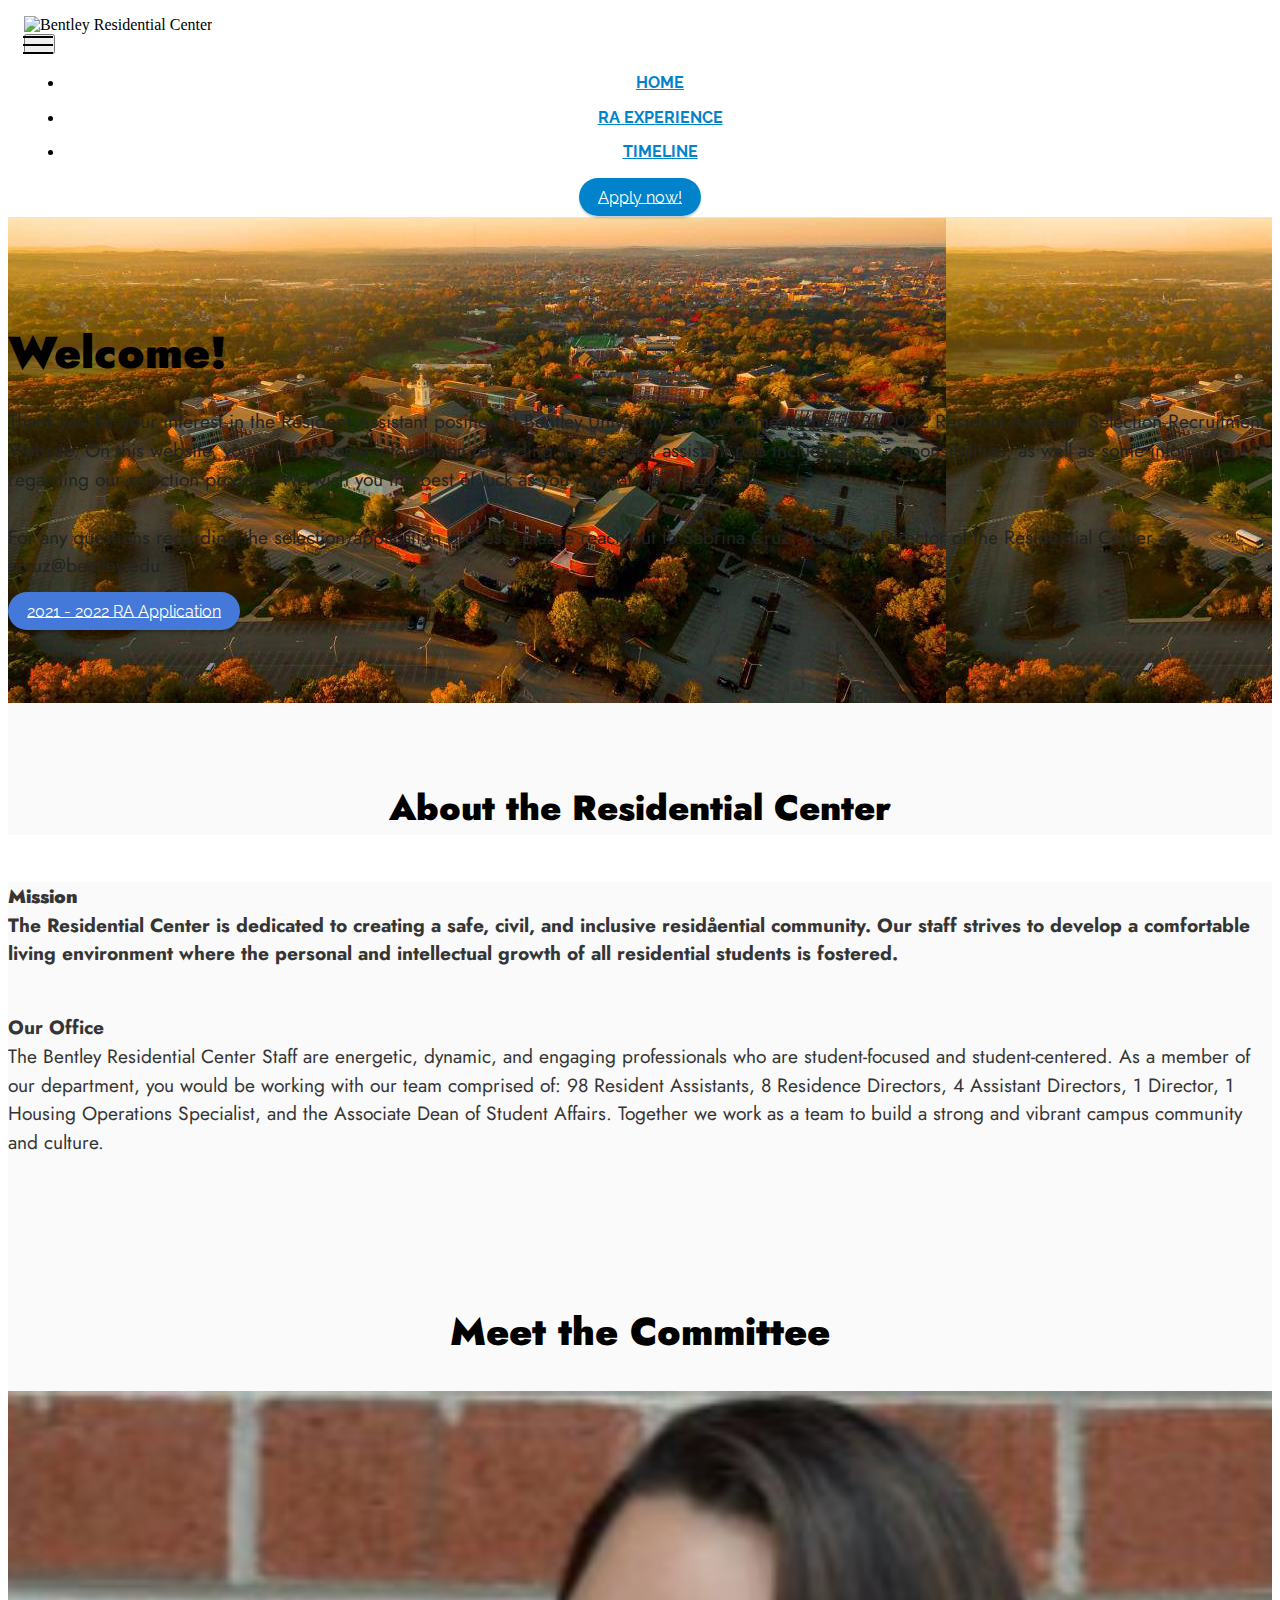
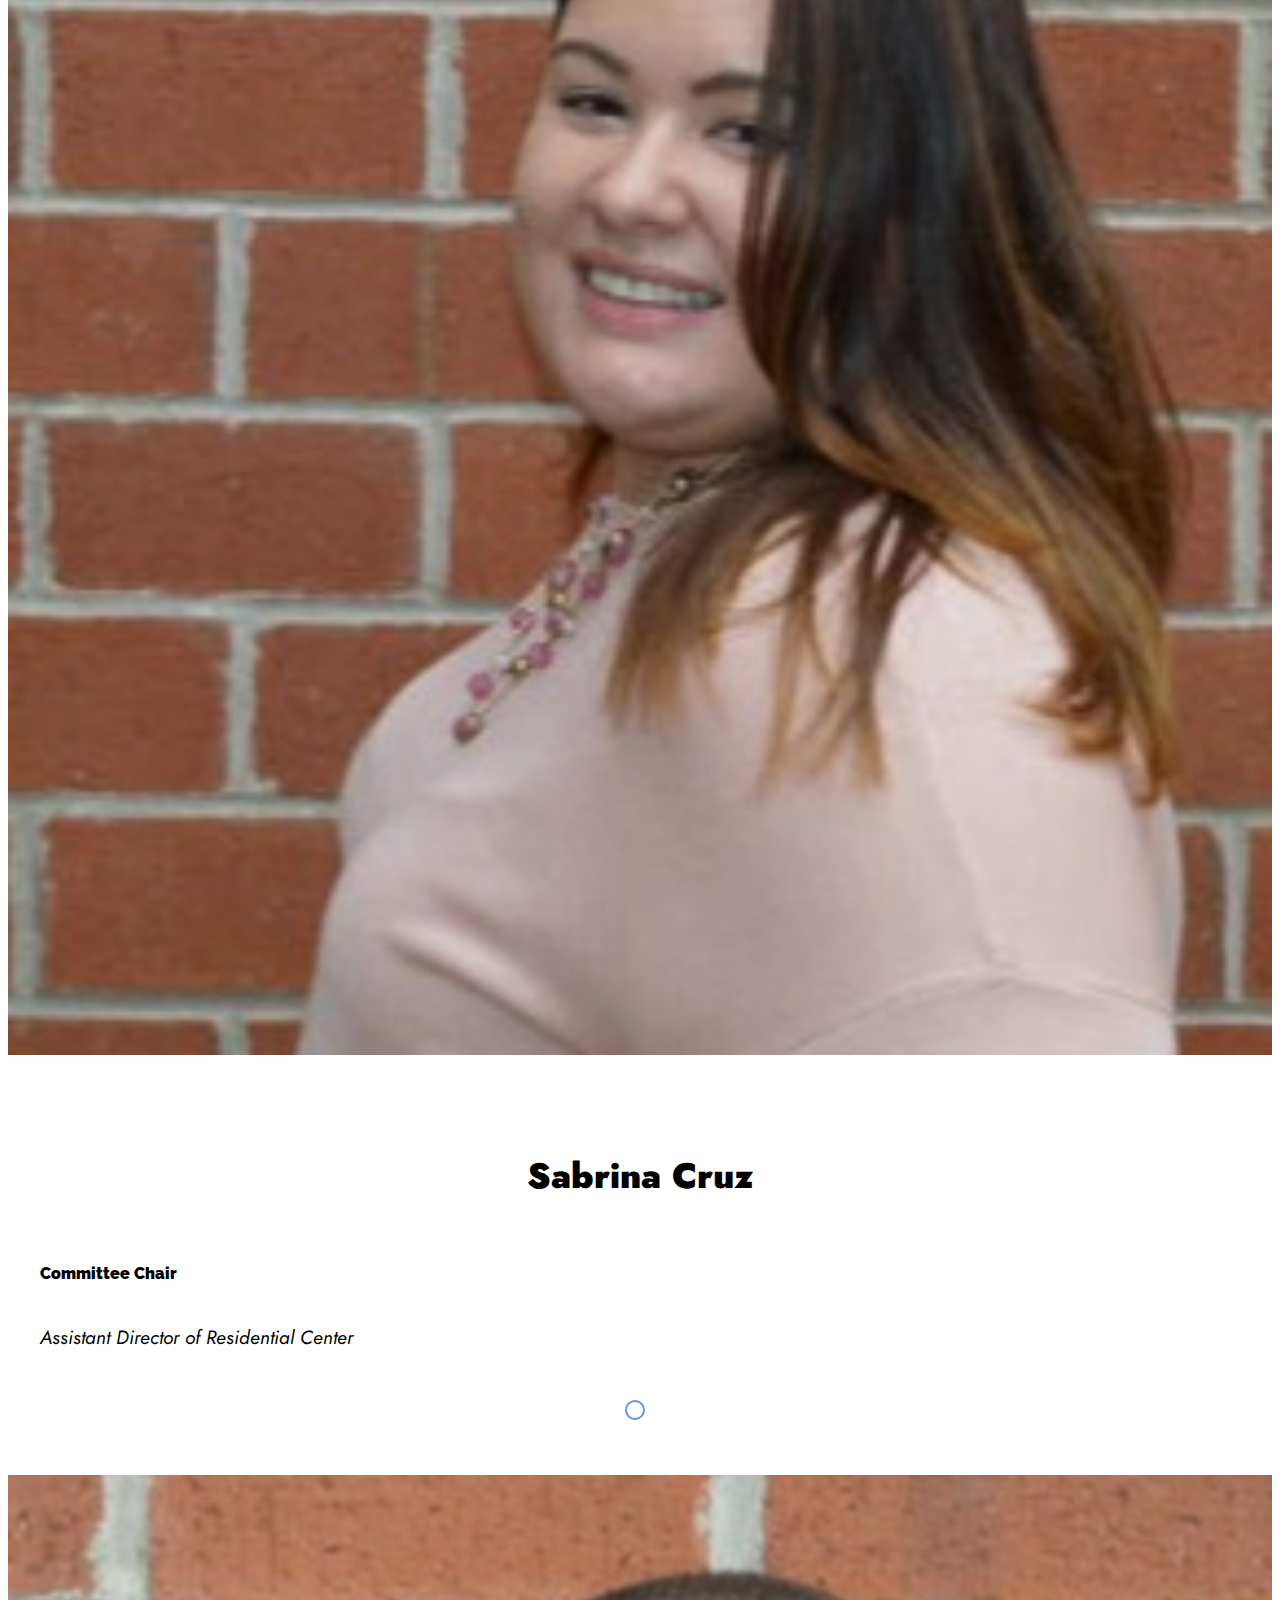
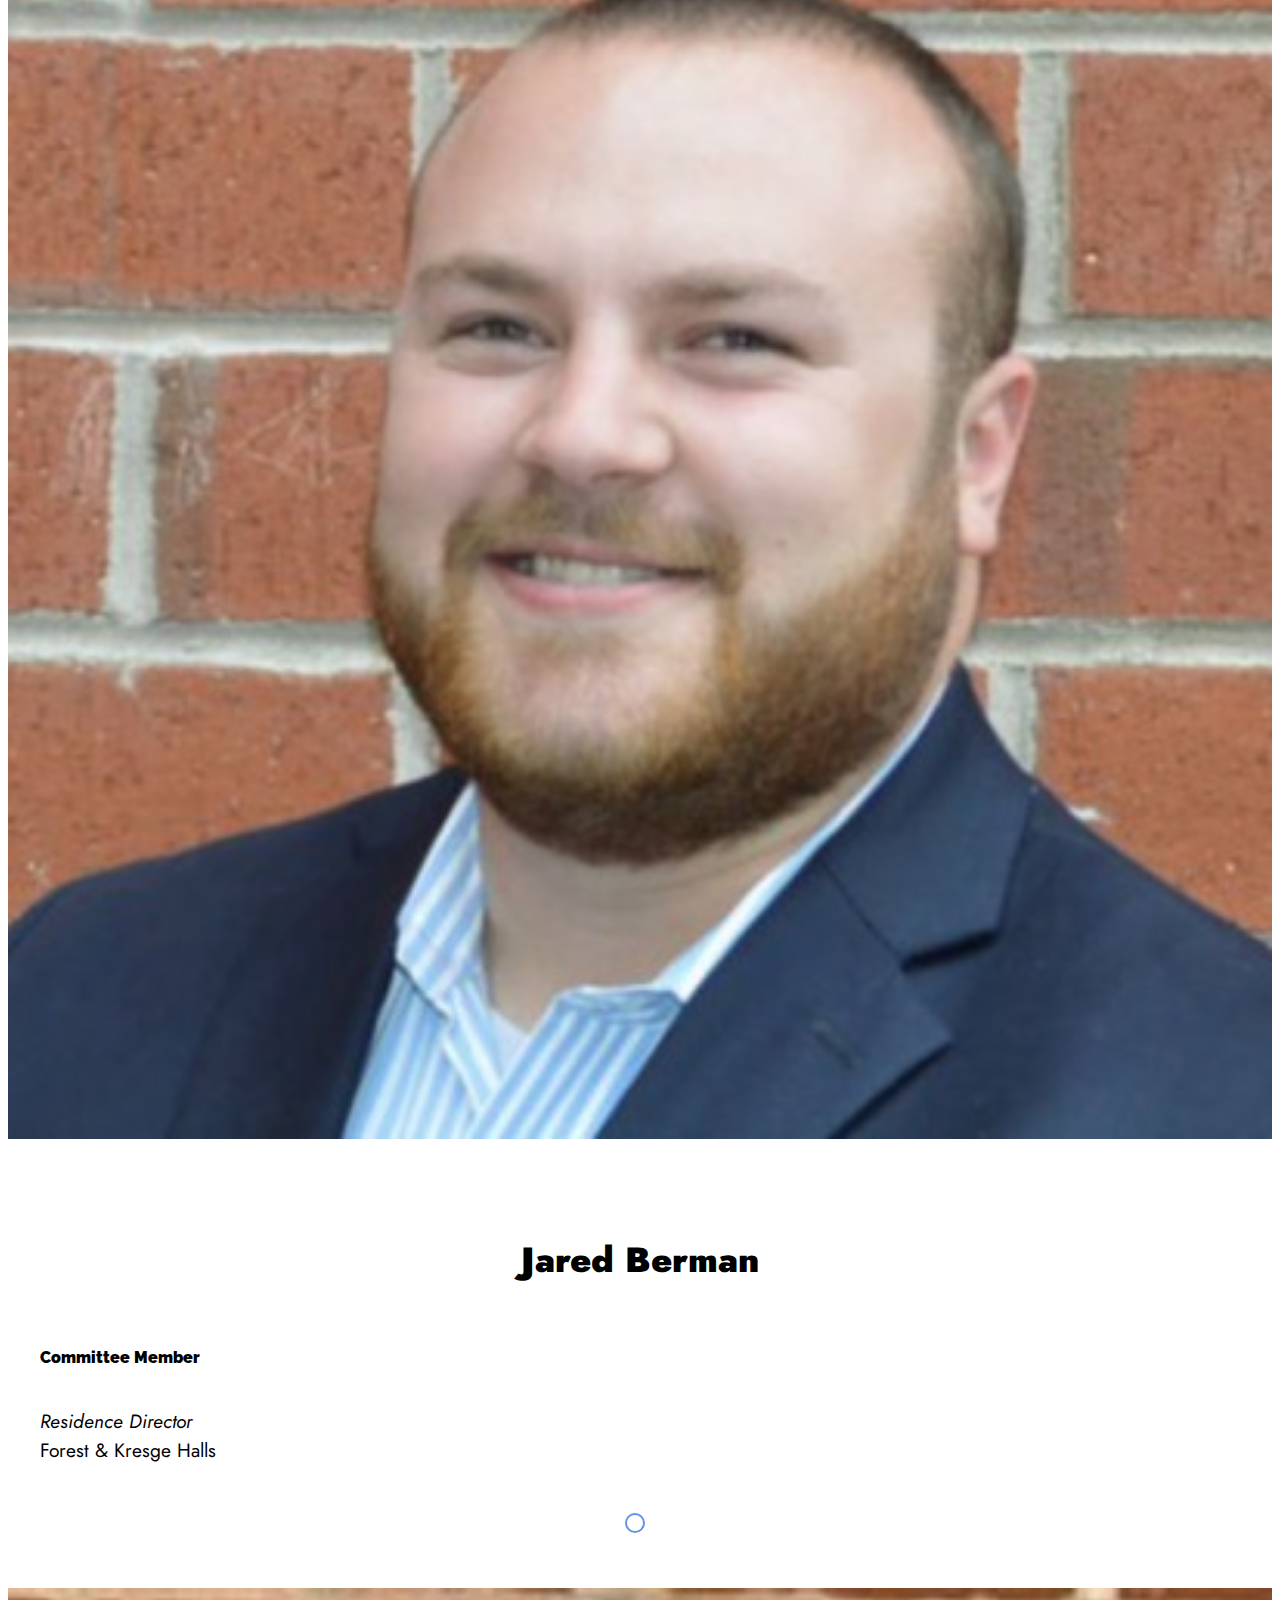
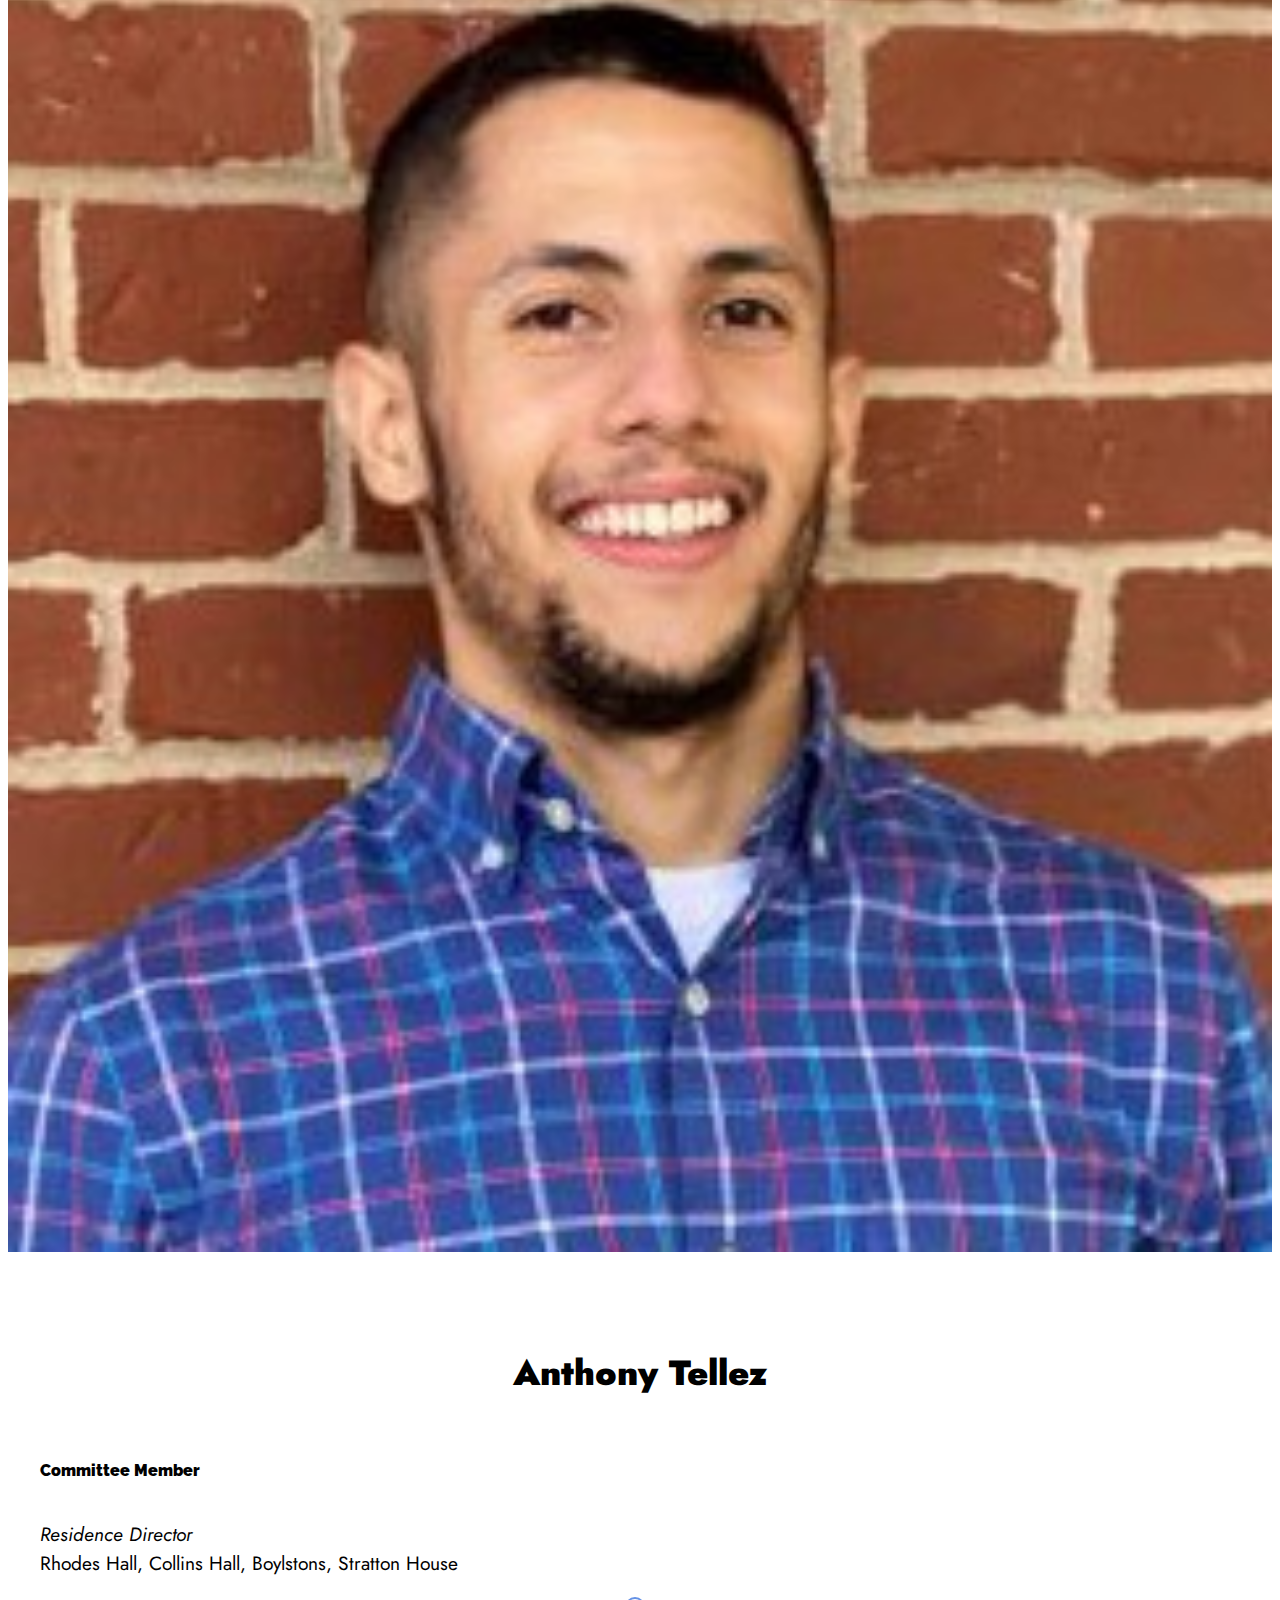
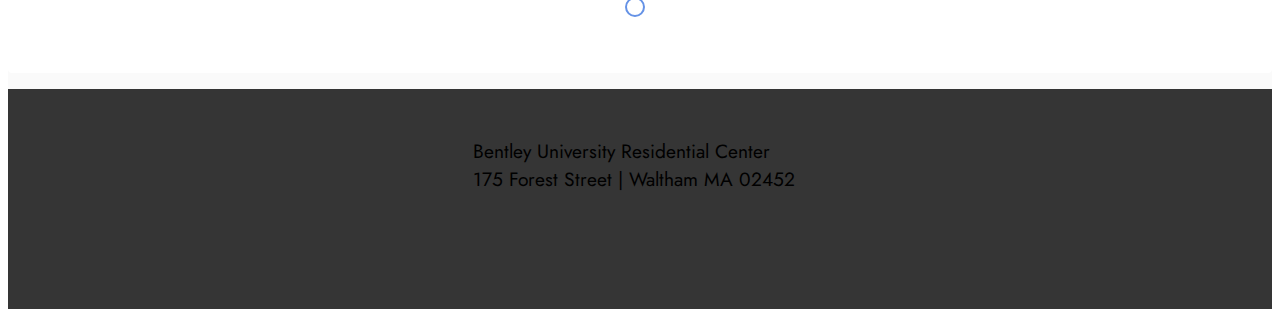
==== commit dc719688: "Update index.html" ====
--- a/index.html
+++ b/index.html
@@ -255,9 +255,9 @@
             </div>
         </div>
     </div>
-</section><section style="background-color: #fff; font-family: -apple-system, BlinkMacSystemFont, 'Segoe UI', 'Roboto', 'Helvetica Neue', Arial, sans-serif; color:#aaa; font-size:12px; padding: 0; align-items: center; display: flex;"><a href="https://mobirise.site/t" style="flex: 1 1; height: 3rem; padding-left: 1rem;"></a><p style="flex: 0 0 auto; margin:0; padding-right:1rem;">Built with Mobirise <a href="https://mobirise.site/j" style="color:#aaa;">web</a> software</p></section><script src="assets/web/assets/jquery/jquery.min.js"></script>  <script src="assets/popper/popper.min.js"></script>  <script src="assets/tether/tether.min.js"></script>  <script src="assets/bootstrap/js/bootstrap.min.js"></script>  <script src="assets/smoothscroll/smooth-scroll.js"></script>  <script src="assets/parallax/jarallax.min.js"></script>  <script src="assets/dropdown/js/nav-dropdown.js"></script>  <script src="assets/dropdown/js/navbar-dropdown.js"></script>  <script src="assets/touchswipe/jquery.touch-swipe.min.js"></script>  <script src="assets/theme/js/script.js"></script>  
+</section><section style="background-color: #fff; font-family: -apple-system, BlinkMacSystemFont, 'Segoe UI', 'Roboto', 'Helvetica Neue', Arial, sans-serif; color:#aaa; font-size:12px; padding: 0; align-items: center; display: flex;"></section><script src="assets/web/assets/jquery/jquery.min.js"></script>  <script src="assets/popper/popper.min.js"></script>  <script src="assets/tether/tether.min.js"></script>  <script src="assets/bootstrap/js/bootstrap.min.js"></script>  <script src="assets/smoothscroll/smooth-scroll.js"></script>  <script src="assets/parallax/jarallax.min.js"></script>  <script src="assets/dropdown/js/nav-dropdown.js"></script>  <script src="assets/dropdown/js/navbar-dropdown.js"></script>  <script src="assets/touchswipe/jquery.touch-swipe.min.js"></script>  <script src="assets/theme/js/script.js"></script>  
   
   
  <div id="scrollToTop" class="scrollToTop mbr-arrow-up"><a style="text-align: center;"><i class="mbr-arrow-up-icon mbr-arrow-up-icon-cm cm-icon cm-icon-smallarrow-up"></i></a></div>
   </body>
-</html>+</html>
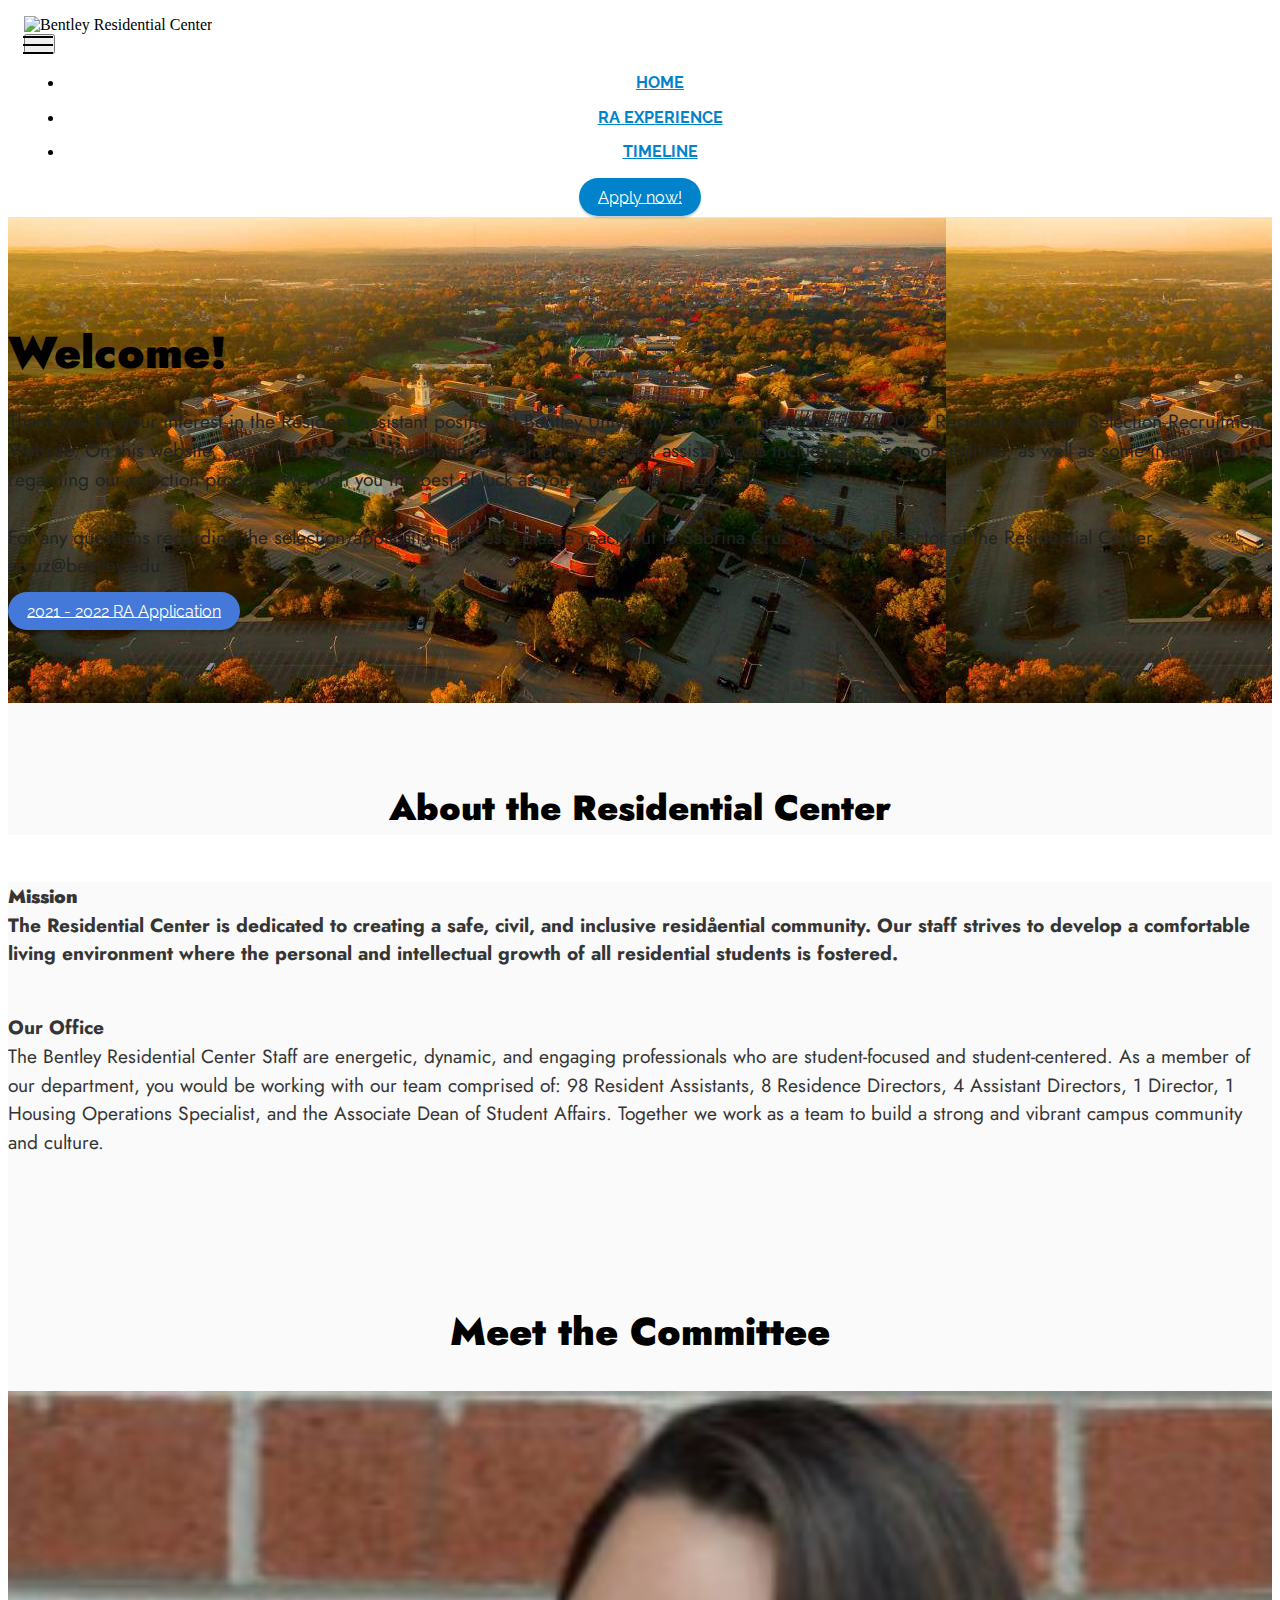
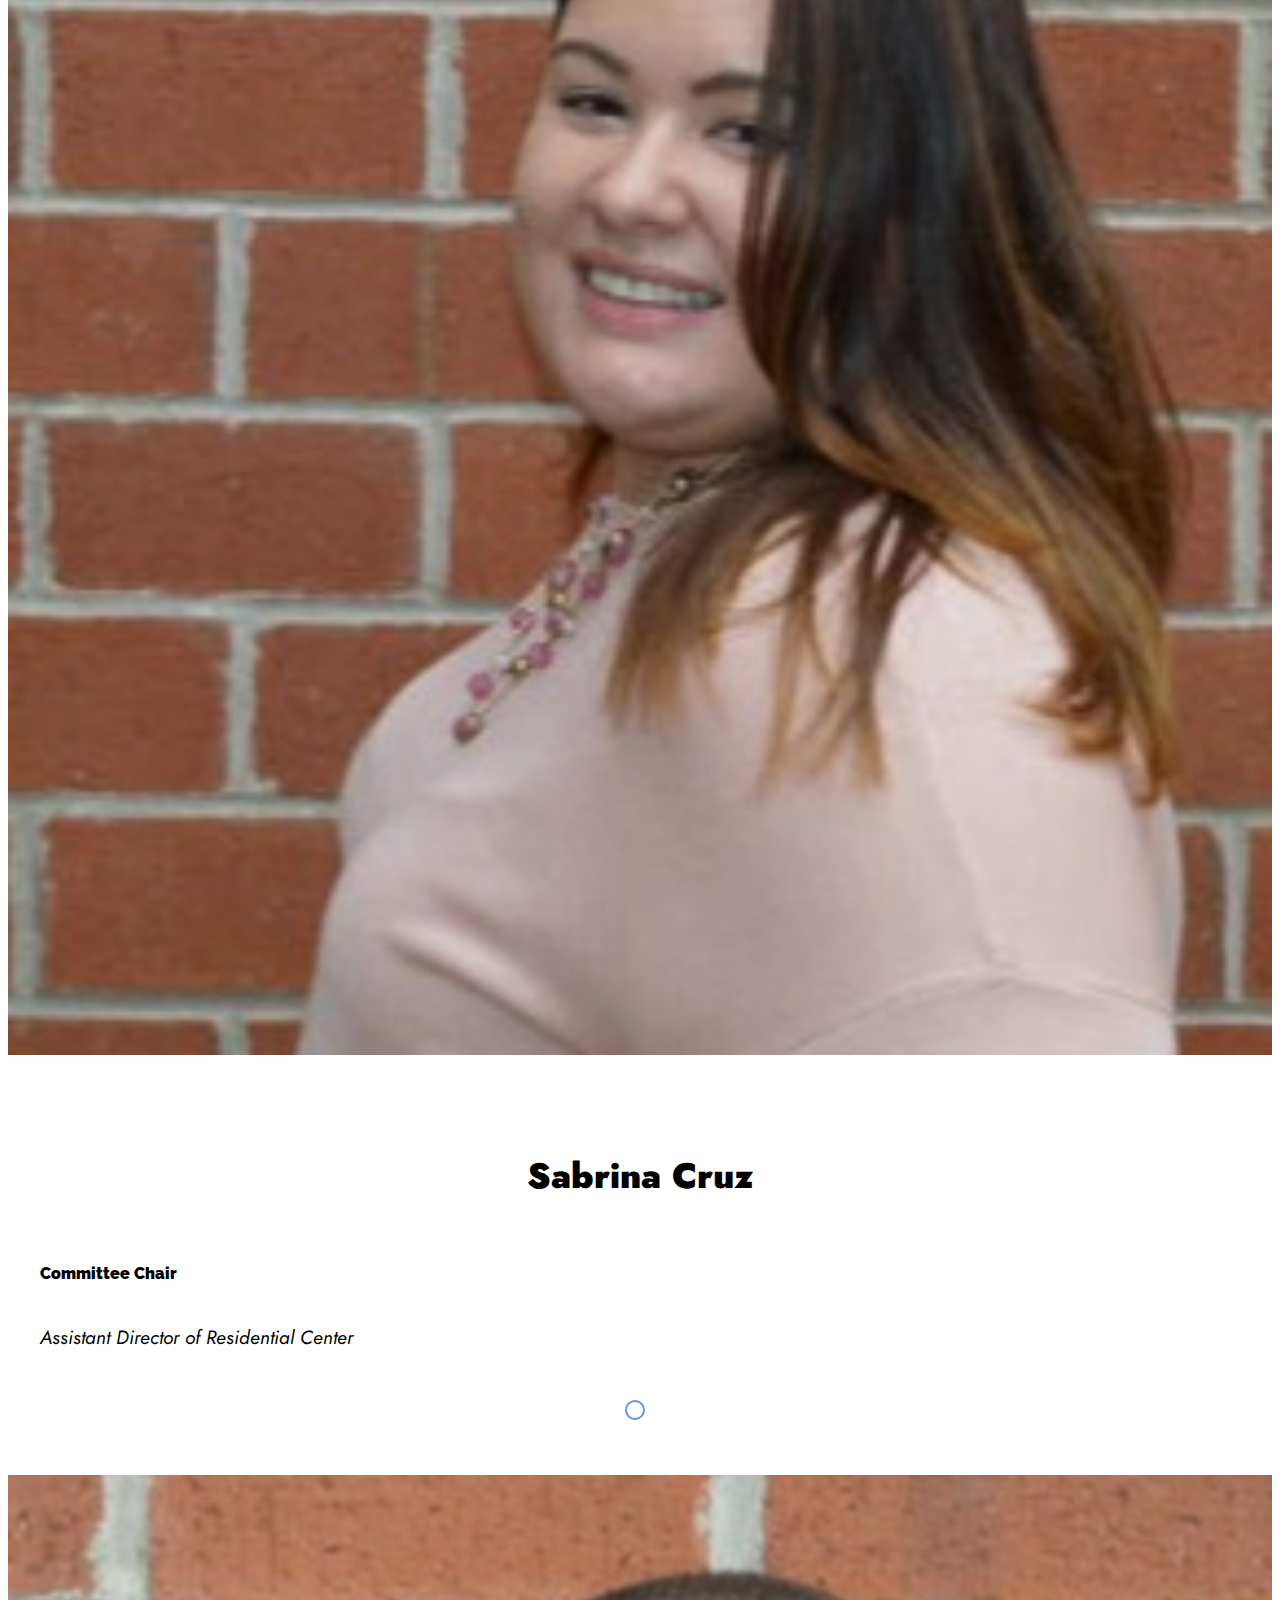
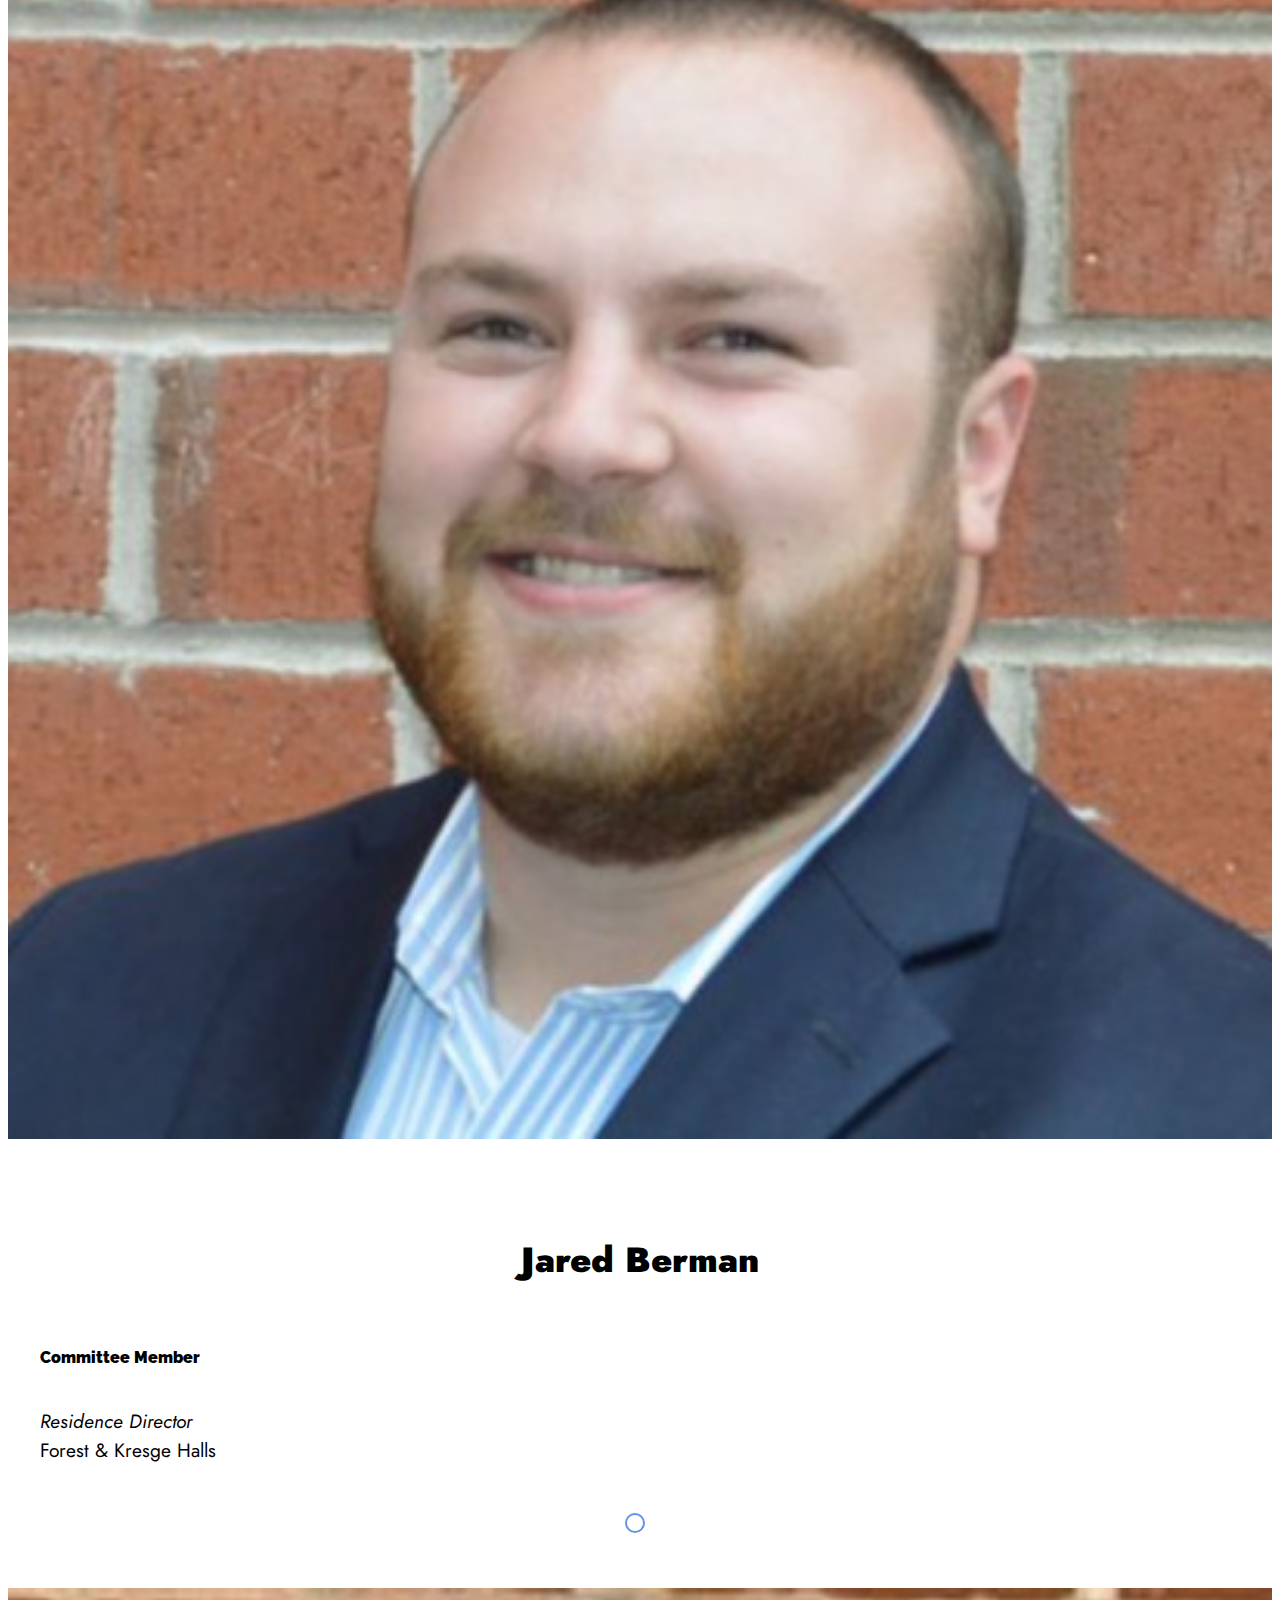
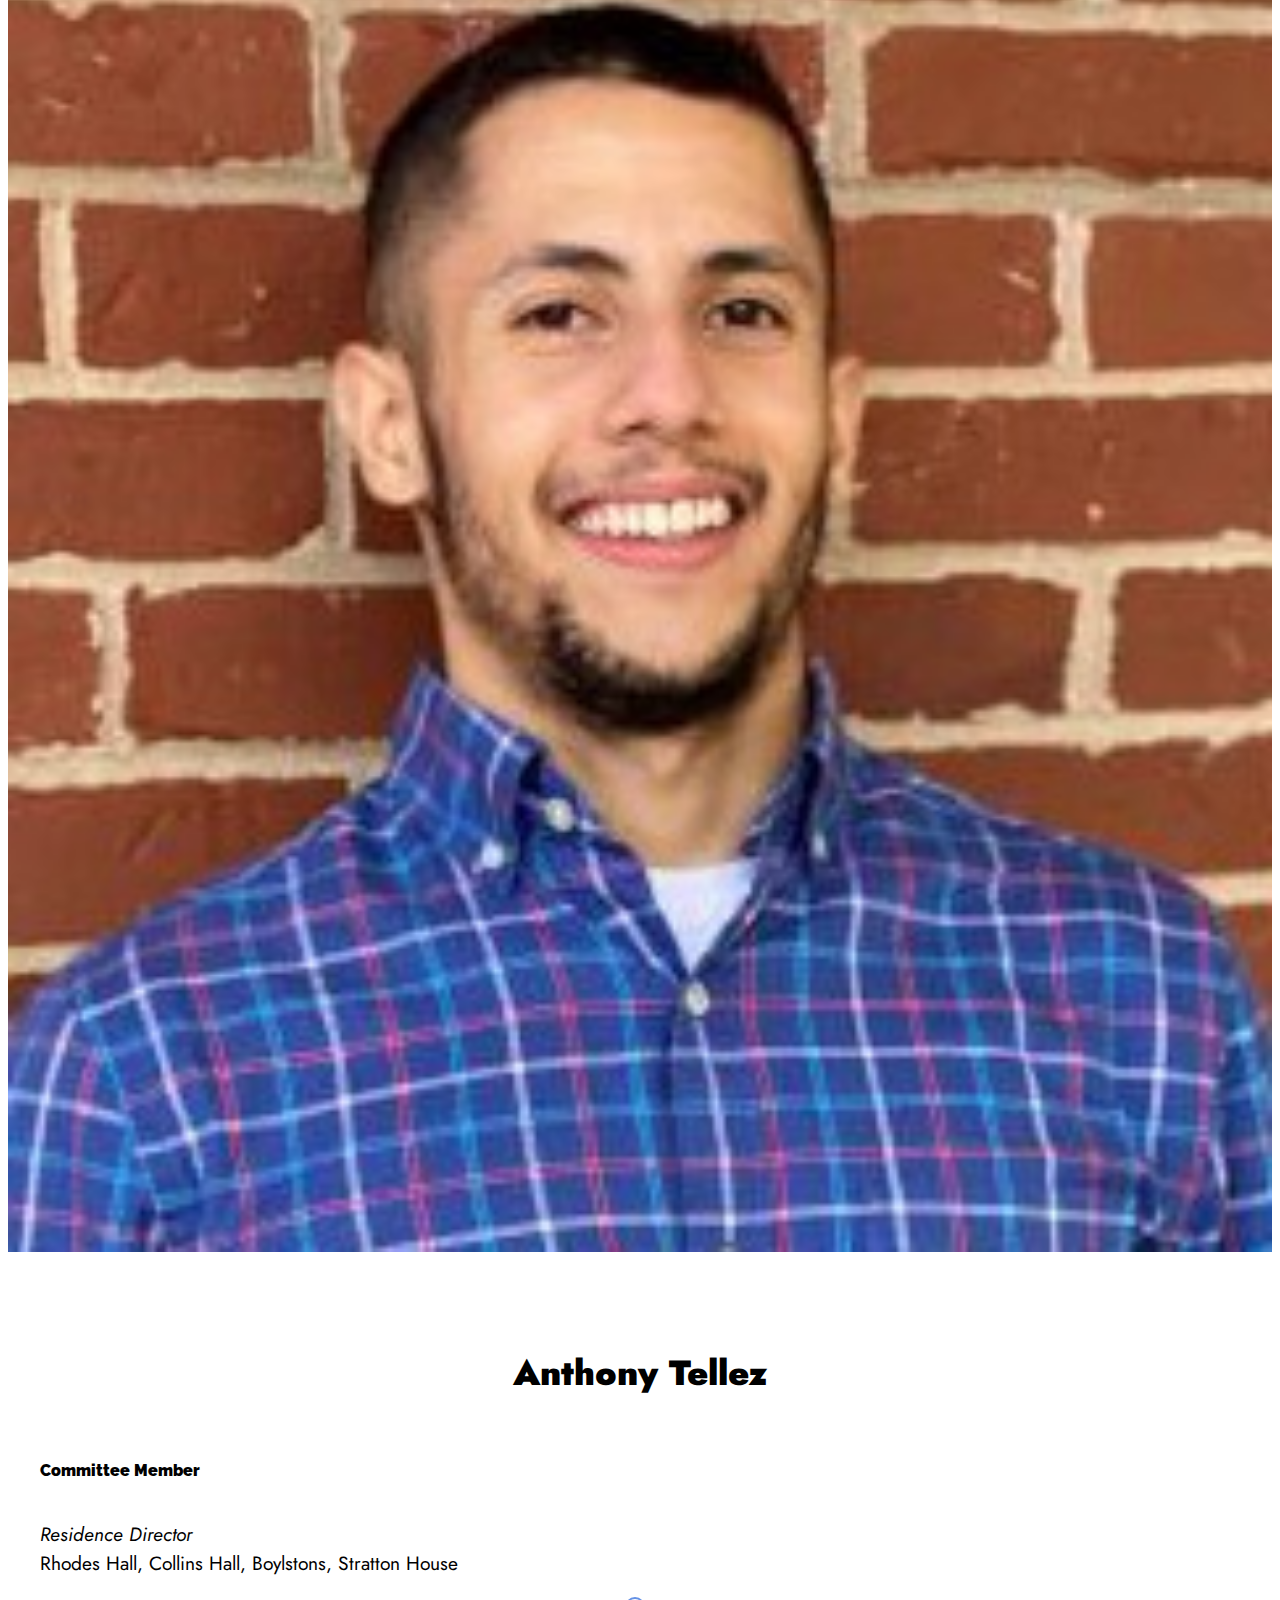
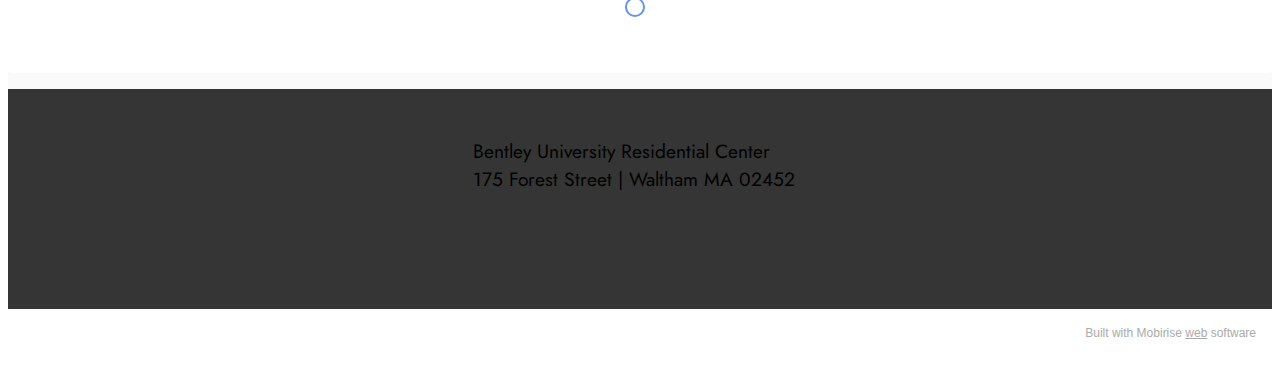
==== commit cf0c4376: "Add files via upload" ====
--- a/index.html
+++ b/index.html
@@ -255,9 +255,9 @@
             </div>
         </div>
     </div>
-</section><section style="background-color: #fff; font-family: -apple-system, BlinkMacSystemFont, 'Segoe UI', 'Roboto', 'Helvetica Neue', Arial, sans-serif; color:#aaa; font-size:12px; padding: 0; align-items: center; display: flex;"></section><script src="assets/web/assets/jquery/jquery.min.js"></script>  <script src="assets/popper/popper.min.js"></script>  <script src="assets/tether/tether.min.js"></script>  <script src="assets/bootstrap/js/bootstrap.min.js"></script>  <script src="assets/smoothscroll/smooth-scroll.js"></script>  <script src="assets/parallax/jarallax.min.js"></script>  <script src="assets/dropdown/js/nav-dropdown.js"></script>  <script src="assets/dropdown/js/navbar-dropdown.js"></script>  <script src="assets/touchswipe/jquery.touch-swipe.min.js"></script>  <script src="assets/theme/js/script.js"></script>  
+</section><section style="background-color: #fff; font-family: -apple-system, BlinkMacSystemFont, 'Segoe UI', 'Roboto', 'Helvetica Neue', Arial, sans-serif; color:#aaa; font-size:12px; padding: 0; align-items: center; display: flex;"><a href="https://mobirise.site/t" style="flex: 1 1; height: 3rem; padding-left: 1rem;"></a><p style="flex: 0 0 auto; margin:0; padding-right:1rem;">Built with Mobirise <a href="https://mobirise.site/j" style="color:#aaa;">web</a> software</p></section><script src="assets/web/assets/jquery/jquery.min.js"></script>  <script src="assets/popper/popper.min.js"></script>  <script src="assets/tether/tether.min.js"></script>  <script src="assets/bootstrap/js/bootstrap.min.js"></script>  <script src="assets/smoothscroll/smooth-scroll.js"></script>  <script src="assets/parallax/jarallax.min.js"></script>  <script src="assets/dropdown/js/nav-dropdown.js"></script>  <script src="assets/dropdown/js/navbar-dropdown.js"></script>  <script src="assets/touchswipe/jquery.touch-swipe.min.js"></script>  <script src="assets/theme/js/script.js"></script>  
   
   
  <div id="scrollToTop" class="scrollToTop mbr-arrow-up"><a style="text-align: center;"><i class="mbr-arrow-up-icon mbr-arrow-up-icon-cm cm-icon cm-icon-smallarrow-up"></i></a></div>
   </body>
-</html>
+</html>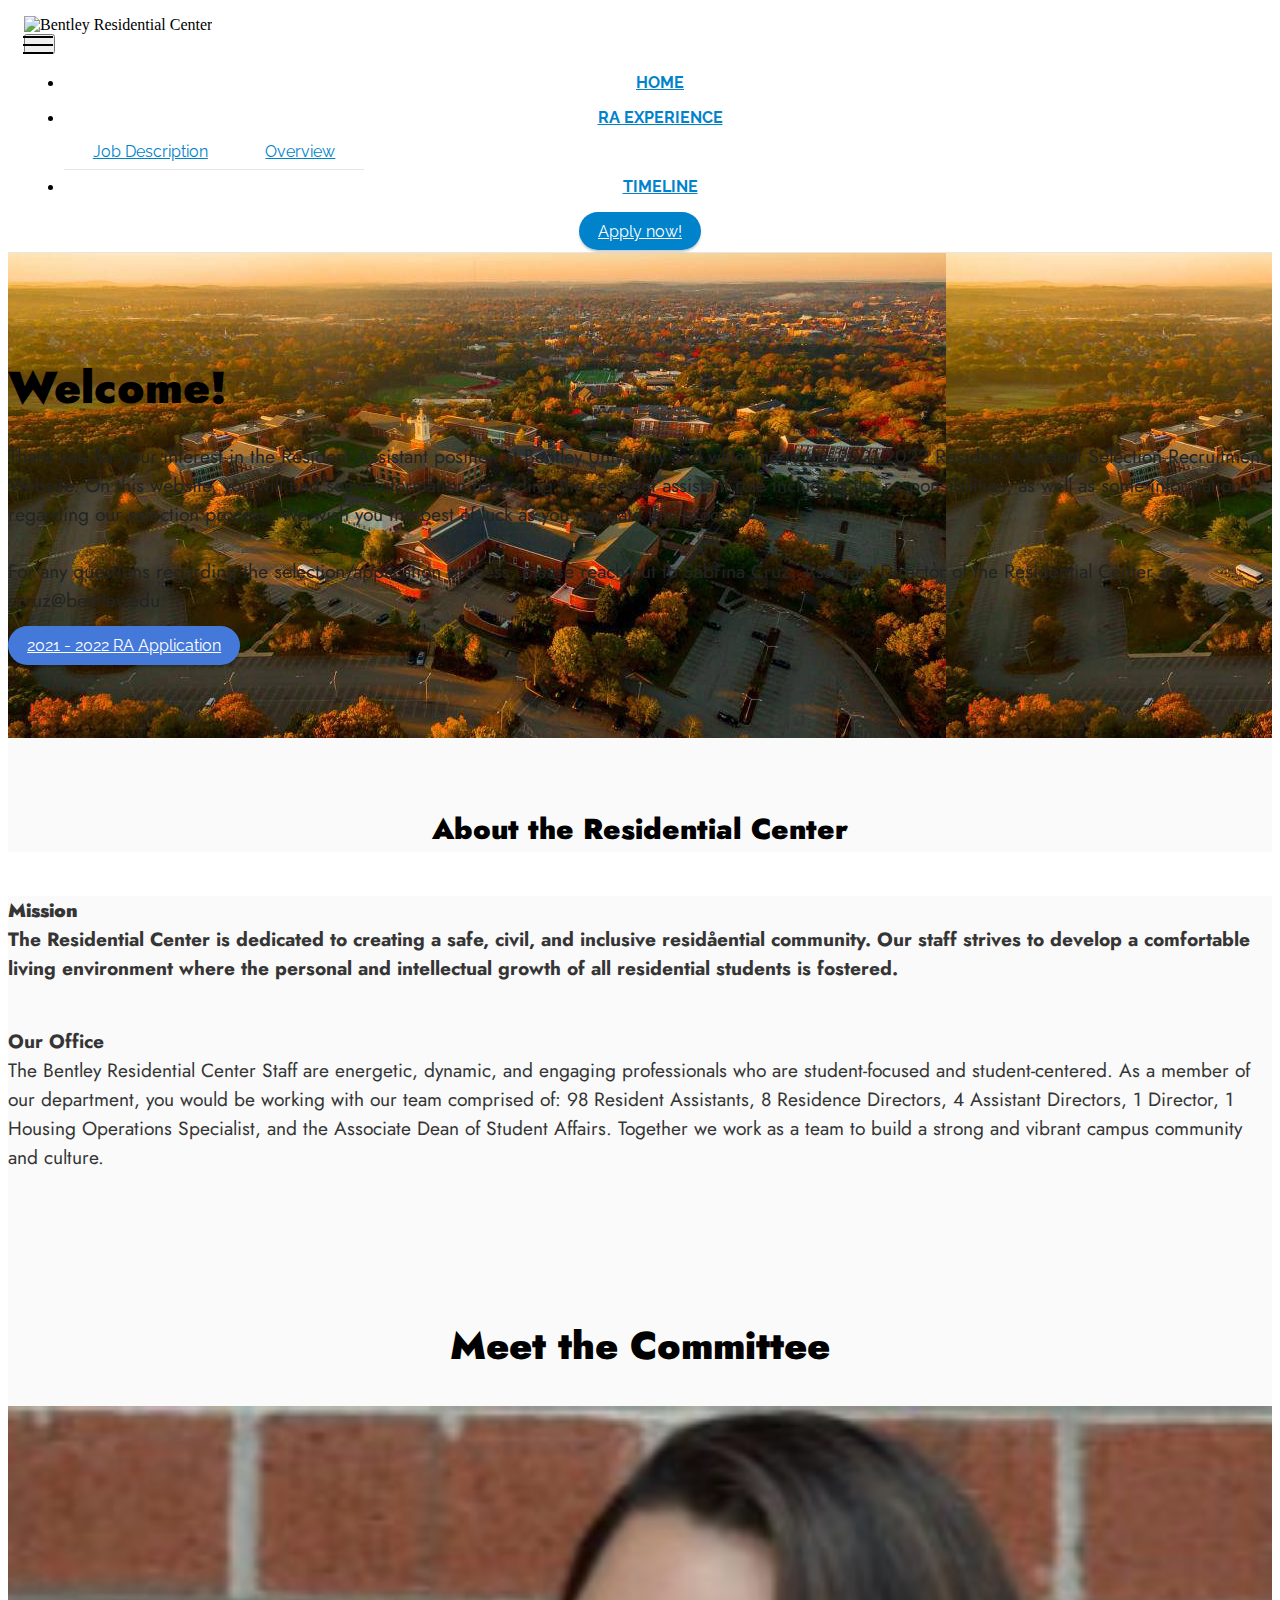
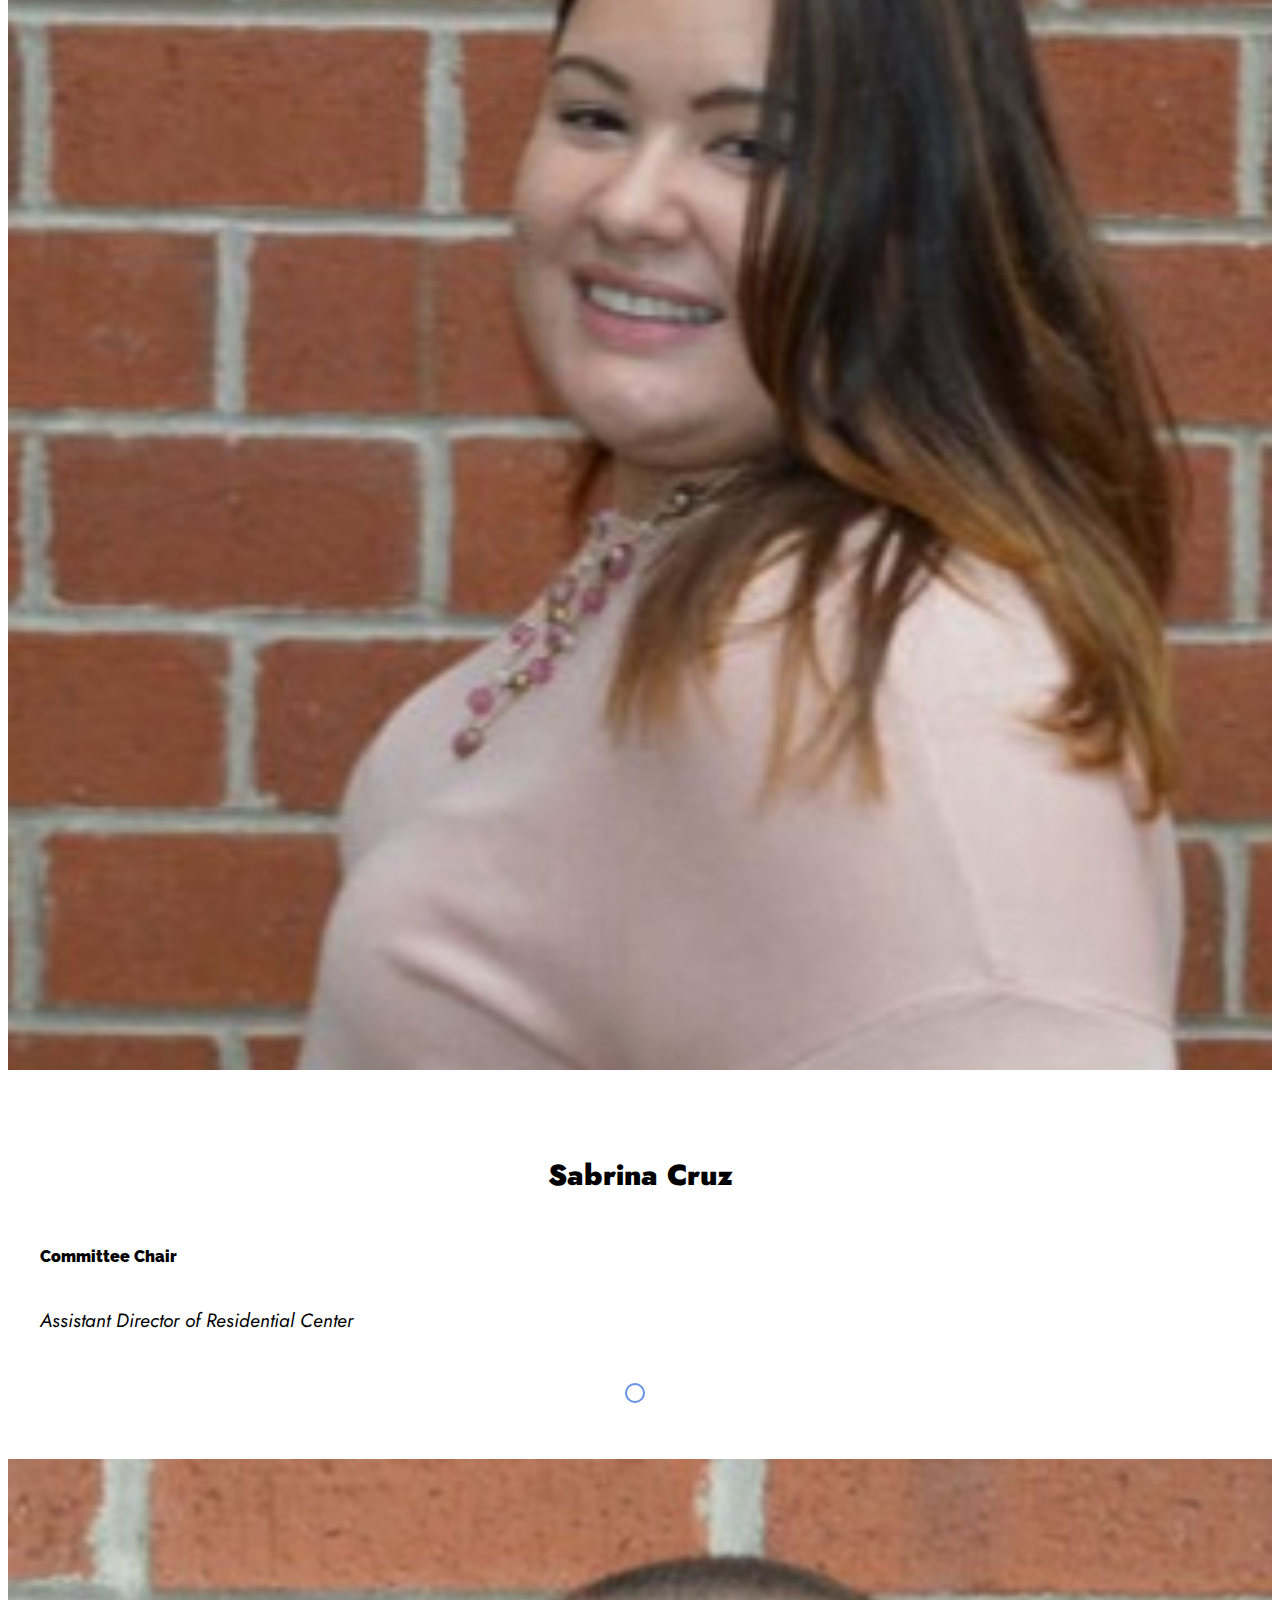
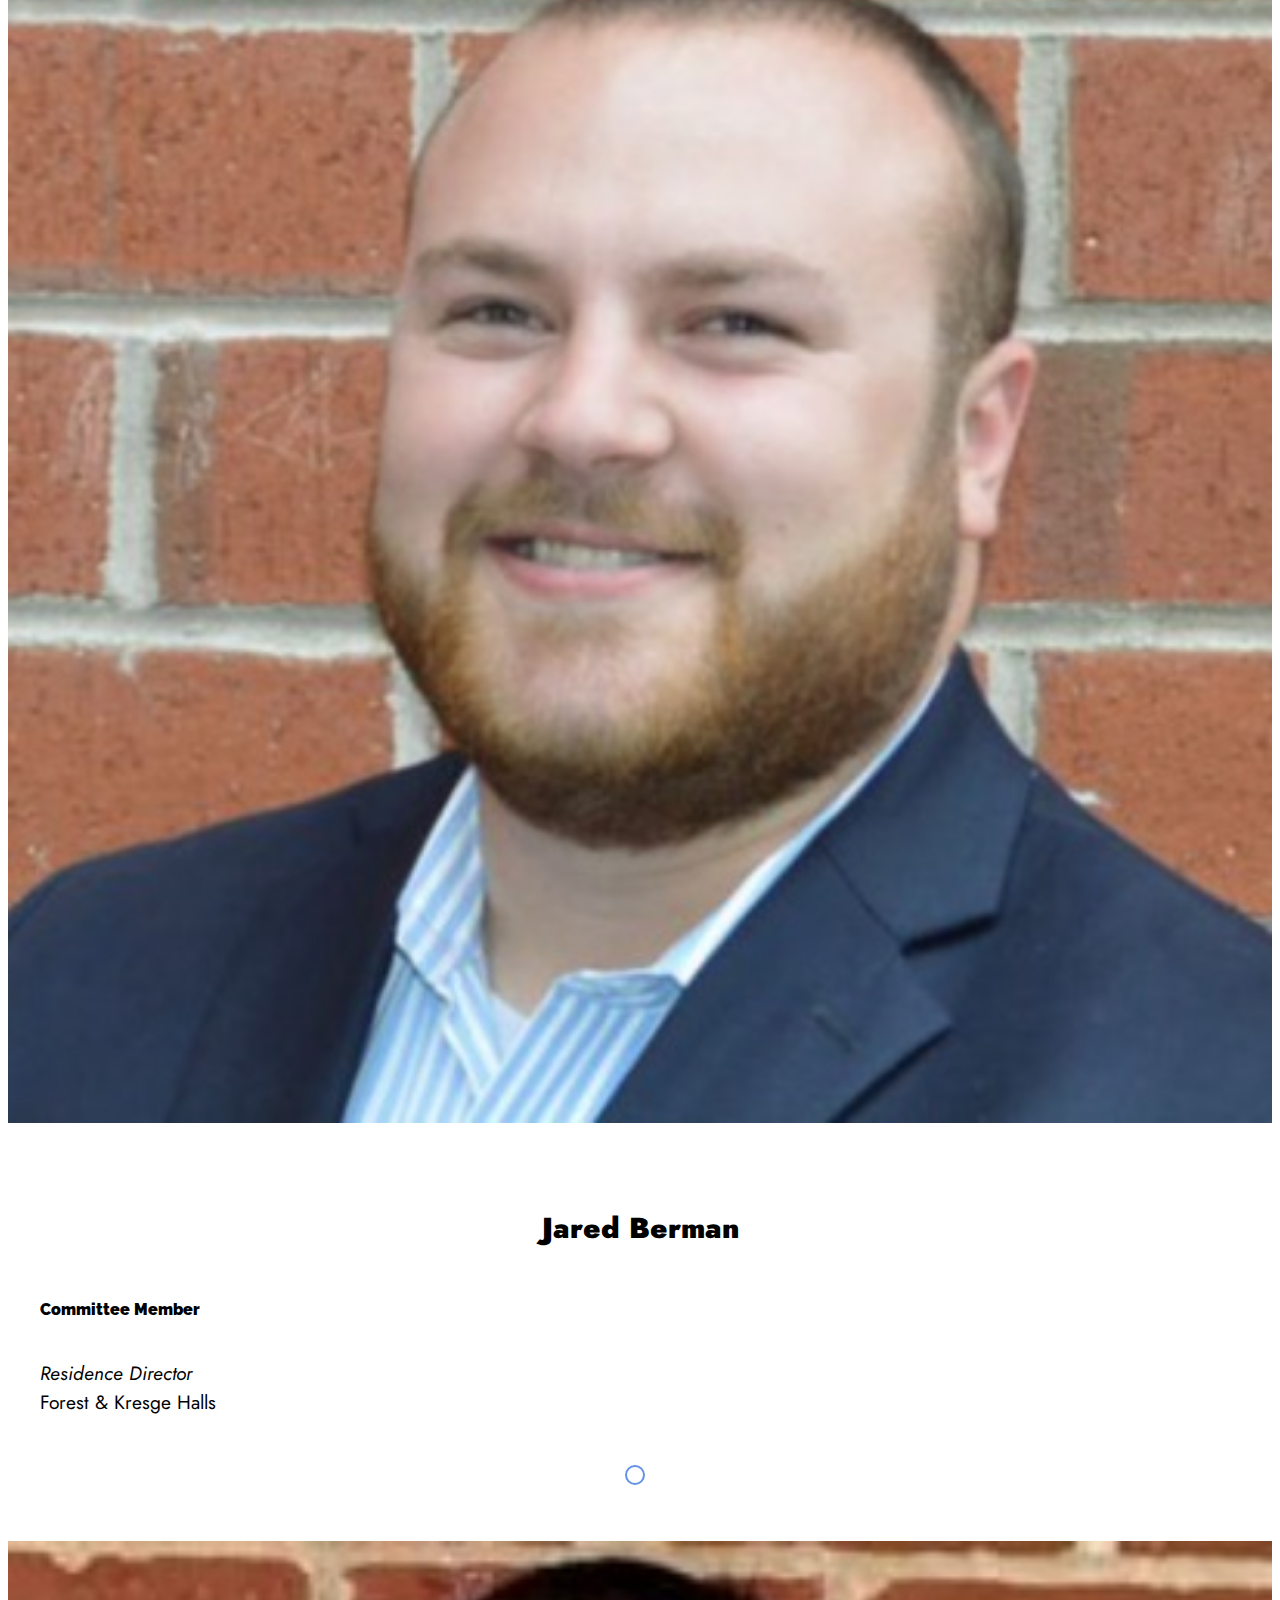
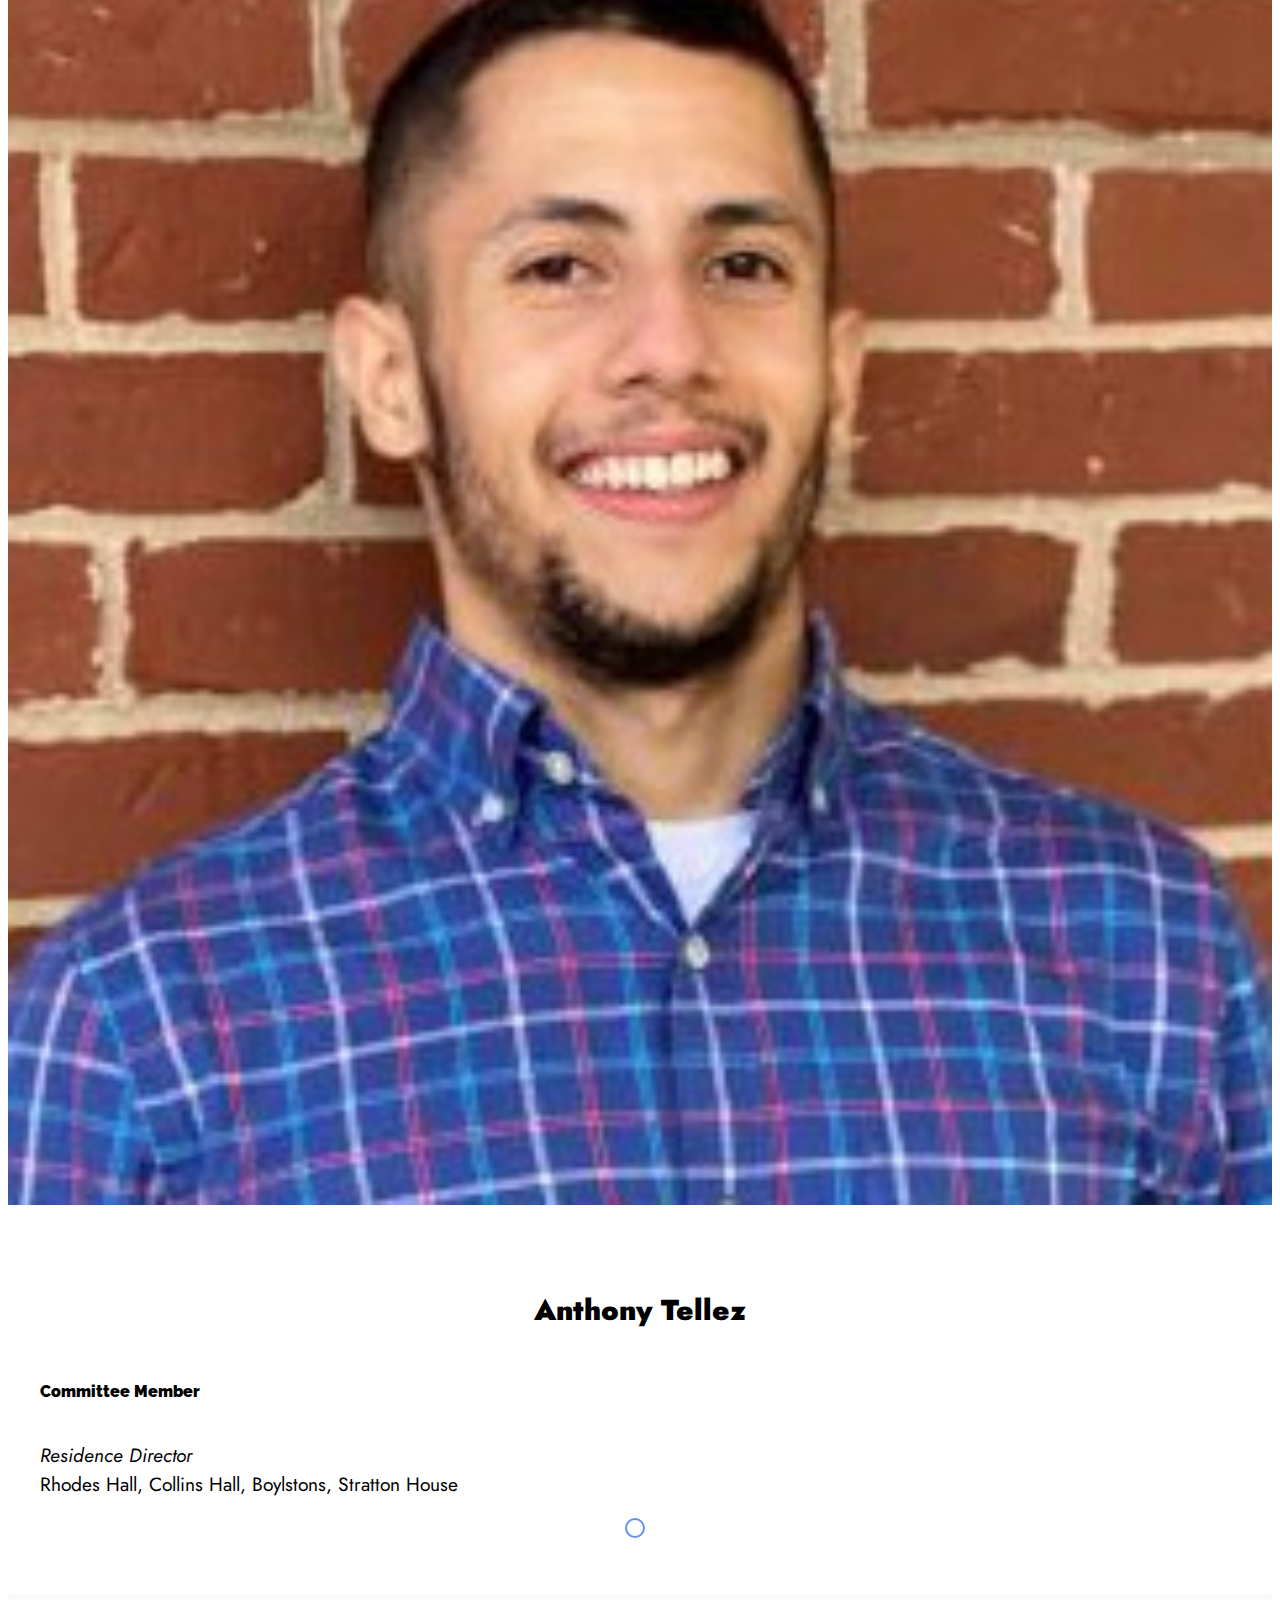
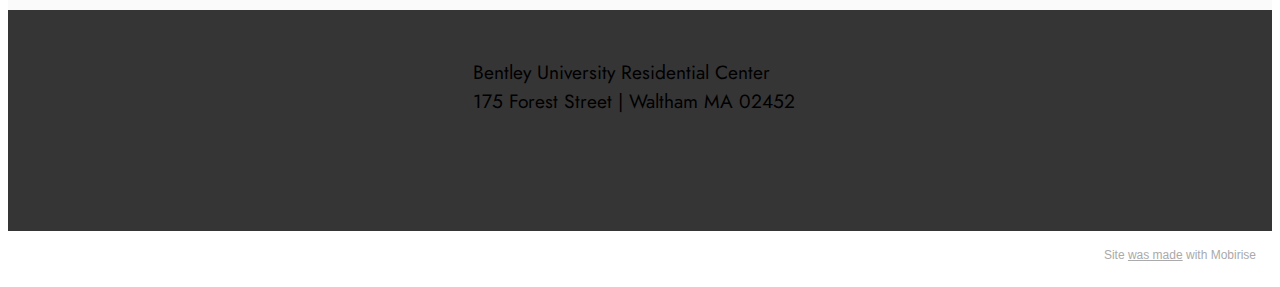
==== commit 61e490e2: "Add files via upload" ====
--- a/index.html
+++ b/index.html
@@ -6,7 +6,7 @@
   <meta http-equiv="X-UA-Compatible" content="IE=edge">
   <meta name="generator" content="Mobirise v5.2.0, mobirise.com">
   <meta name="viewport" content="width=device-width, initial-scale=1, minimum-scale=1">
-  <link rel="shortcut icon" href="assets/images/bentley-residential-center-1604344074-459x121.png" type="image/x-icon">
+  <link rel="shortcut icon" href="assets/images/becomeanrafavicon-128x128.png" type="image/x-icon">
   <meta name="description" content="">
   
   
@@ -49,7 +49,7 @@
             </button>
             <div class="collapse navbar-collapse" id="navbarSupportedContent">
                 <ul class="navbar-nav nav-dropdown" data-app-modern-menu="true"><li class="nav-item"><a class="nav-link link text-primary display-4" href="index.html"><strong>HOME</strong></a></li>
-                    <li class="nav-item"><a class="nav-link link text-primary display-4" href="page1.html"><strong>RA EXPERIENCE</strong></a></li><li class="nav-item"><a class="nav-link link text-primary display-4" href="page2.html"><strong>TIMELINE</strong></a></li></ul>
+                    <li class="nav-item dropdown"><a class="nav-link link text-primary dropdown-toggle display-4" href="#" data-toggle="dropdown-submenu" aria-expanded="false"><strong>RA EXPERIENCE</strong></a><div class="dropdown-menu"><a class="text-primary dropdown-item display-4" href="page3.html">Job Description</a><a class="text-primary dropdown-item display-4" href="page1.html" aria-expanded="false">Overview</a></div></li><li class="nav-item"><a class="nav-link link text-primary display-4" href="page2.html"><strong>TIMELINE</strong></a></li></ul>
                 <div class="icons-menu">
                     <a class="iconfont-wrapper" href="https://www.instagram.com/livingatbentley" target="_blank">
                         <span class="p-2 mbr-iconfont socicon-instagram socicon"></span>
@@ -255,7 +255,7 @@
             </div>
         </div>
     </div>
-</section><section style="background-color: #fff; font-family: -apple-system, BlinkMacSystemFont, 'Segoe UI', 'Roboto', 'Helvetica Neue', Arial, sans-serif; color:#aaa; font-size:12px; padding: 0; align-items: center; display: flex;"><a href="https://mobirise.site/t" style="flex: 1 1; height: 3rem; padding-left: 1rem;"></a><p style="flex: 0 0 auto; margin:0; padding-right:1rem;">Built with Mobirise <a href="https://mobirise.site/j" style="color:#aaa;">web</a> software</p></section><script src="assets/web/assets/jquery/jquery.min.js"></script>  <script src="assets/popper/popper.min.js"></script>  <script src="assets/tether/tether.min.js"></script>  <script src="assets/bootstrap/js/bootstrap.min.js"></script>  <script src="assets/smoothscroll/smooth-scroll.js"></script>  <script src="assets/parallax/jarallax.min.js"></script>  <script src="assets/dropdown/js/nav-dropdown.js"></script>  <script src="assets/dropdown/js/navbar-dropdown.js"></script>  <script src="assets/touchswipe/jquery.touch-swipe.min.js"></script>  <script src="assets/theme/js/script.js"></script>  
+</section><section style="background-color: #fff; font-family: -apple-system, BlinkMacSystemFont, 'Segoe UI', 'Roboto', 'Helvetica Neue', Arial, sans-serif; color:#aaa; font-size:12px; padding: 0; align-items: center; display: flex;"><a href="https://mobirise.site/h" style="flex: 1 1; height: 3rem; padding-left: 1rem;"></a><p style="flex: 0 0 auto; margin:0; padding-right:1rem;">Site <a href="https://mobirise.site/f" style="color:#aaa;">was made</a> with Mobirise</p></section><script src="assets/web/assets/jquery/jquery.min.js"></script>  <script src="assets/popper/popper.min.js"></script>  <script src="assets/tether/tether.min.js"></script>  <script src="assets/bootstrap/js/bootstrap.min.js"></script>  <script src="assets/smoothscroll/smooth-scroll.js"></script>  <script src="assets/parallax/jarallax.min.js"></script>  <script src="assets/dropdown/js/nav-dropdown.js"></script>  <script src="assets/dropdown/js/navbar-dropdown.js"></script>  <script src="assets/touchswipe/jquery.touch-swipe.min.js"></script>  <script src="assets/theme/js/script.js"></script>  
   
   
  <div id="scrollToTop" class="scrollToTop mbr-arrow-up"><a style="text-align: center;"><i class="mbr-arrow-up-icon mbr-arrow-up-icon-cm cm-icon cm-icon-smallarrow-up"></i></a></div>
--- a/assets/mobirise/css/mbr-additional.css
+++ b/assets/mobirise/css/mbr-additional.css
@@ -34,11 +34,11 @@
 }
 .display-5 {
   font-family: 'Jost', sans-serif;
-  font-size: 2.2rem;
+  font-size: 1.8rem;
   line-height: 1.5;
 }
 .display-5 > .mbr-iconfont {
-  font-size: 2.75rem;
+  font-size: 2.25rem;
 }
 .display-7 {
   font-family: 'Jost', sans-serif;
@@ -75,9 +75,9 @@
     line-height: calc( 1.4 * (1rem + (1 - 1) * ((100vw - 20rem) / (48 - 20))));
   }
   .display-5 {
-    font-size: 1.76rem;
-    font-size: calc( 1.42rem + (2.2 - 1.42) * ((100vw - 20rem) / (48 - 20)));
-    line-height: calc( 1.4 * (1.42rem + (2.2 - 1.42) * ((100vw - 20rem) / (48 - 20))));
+    font-size: 1.44rem;
+    font-size: calc( 1.28rem + (1.8 - 1.28) * ((100vw - 20rem) / (48 - 20)));
+    line-height: calc( 1.4 * (1.28rem + (1.8 - 1.28) * ((100vw - 20rem) / (48 - 20))));
   }
   .display-7 {
     font-size: 0.96rem;
@@ -1789,6 +1789,42 @@
   width: 100%;
   object-fit: cover;
 }
+.cid-sjwSbyyJVN {
+  padding-top: 0rem;
+  padding-bottom: 0rem;
+  background-color: #ffffff;
+}
+.cid-sjwSbyyJVN .image-wrapper {
+  width: 50px;
+  height: 50px;
+  border-radius: 50%;
+  margin-top: 5px;
+  margin-right: 1rem;
+  overflow: hidden;
+}
+.cid-sjwSbyyJVN .image-wrapper img {
+  height: 100%;
+  width: 100%;
+  object-fit: cover;
+}
+.cid-sjle4rNNFu {
+  padding-top: 0rem;
+  padding-bottom: 5rem;
+  background-color: #ffffff;
+}
+.cid-sjle4rNNFu .image-wrapper {
+  width: 50px;
+  height: 50px;
+  border-radius: 50%;
+  margin-top: 5px;
+  margin-right: 1rem;
+  overflow: hidden;
+}
+.cid-sjle4rNNFu .image-wrapper img {
+  height: 100%;
+  width: 100%;
+  object-fit: cover;
+}
 .cid-s48P1Icc8J {
   padding-top: 2rem;
   padding-bottom: 2rem;
@@ -2342,3 +2378,414 @@
 .cid-s48P1Icc8J .media-container-row .row-copirayt p {
   width: 100%;
 }
+.cid-sjlfxoFBFP {
+  padding-top: 5rem;
+  padding-bottom: 5rem;
+  background-color: #ffffff;
+}
+.cid-sjlfxoFBFP .mbr-section-subtitle DIV {
+  text-align: left;
+}
+.cid-s48OLK6784 .navbar-dropdown {
+  position: relative !important;
+}
+.cid-s48OLK6784 .dropdown-item:before {
+  font-family: Moririse2 !important;
+  content: '\e966';
+  display: inline-block;
+  width: 0;
+  position: absolute;
+  left: 1rem;
+  top: 0.5rem;
+  margin-right: 0.5rem;
+  line-height: 1;
+  font-size: inherit;
+  vertical-align: middle;
+  text-align: center;
+  overflow: hidden;
+  transform: scale(0, 1);
+  transition: all 0.25s ease-in-out;
+}
+.cid-s48OLK6784 .dropdown-menu {
+  padding: 0;
+}
+.cid-s48OLK6784 .dropdown-item {
+  border-bottom: 1px solid #e6e6e6;
+}
+.cid-s48OLK6784 .dropdown-item:hover,
+.cid-s48OLK6784 .dropdown-item:focus {
+  background: #0083cb !important;
+  color: white !important;
+}
+.cid-s48OLK6784 .nav-dropdown .link {
+  padding: 0 0.3em !important;
+  margin: .667em 1em !important;
+}
+.cid-s48OLK6784 .nav-dropdown .link.dropdown-toggle::after {
+  margin-left: 0.5rem;
+  margin-top: 0.2rem;
+}
+.cid-s48OLK6784 .nav-link {
+  position: relative;
+}
+.cid-s48OLK6784 .container {
+  display: flex;
+  margin: auto;
+}
+.cid-s48OLK6784 .iconfont-wrapper {
+  color: #000000 !important;
+  font-size: 1.5rem;
+  padding-right: .5rem;
+}
+.cid-s48OLK6784 .navbar-caption {
+  padding-right: 4rem;
+}
+.cid-s48OLK6784 .dropdown-menu,
+.cid-s48OLK6784 .navbar.opened {
+  background: #ffffff !important;
+}
+.cid-s48OLK6784 .nav-item:focus,
+.cid-s48OLK6784 .nav-link:focus {
+  outline: none;
+}
+.cid-s48OLK6784 .dropdown .dropdown-menu .dropdown-item {
+  width: auto;
+  transition: all 0.25s ease-in-out;
+}
+.cid-s48OLK6784 .dropdown .dropdown-menu .dropdown-item::after {
+  right: 0.5rem;
+}
+.cid-s48OLK6784 .dropdown .dropdown-menu .dropdown-item .mbr-iconfont {
+  margin-left: -1.8rem;
+  padding-right: 1rem;
+  font-size: inherit;
+}
+.cid-s48OLK6784 .dropdown .dropdown-menu .dropdown-item .mbr-iconfont:before {
+  display: inline-block;
+  transform: scale(1, 1);
+  transition: all 0.25s ease-in-out;
+}
+.cid-s48OLK6784 .collapsed .dropdown-menu .dropdown-item:before {
+  display: none;
+}
+.cid-s48OLK6784 .collapsed .dropdown .dropdown-menu .dropdown-item {
+  padding: 0.235em 1.5em 0.235em 1.5em !important;
+  transition: none;
+  margin: 0 !important;
+}
+.cid-s48OLK6784 .navbar {
+  min-height: 77px;
+  transition: all .3s;
+  border-bottom: 1px solid transparent;
+  background: #ffffff;
+}
+.cid-s48OLK6784 .navbar:not(.navbar-short) {
+  border-bottom: 1px solid #e6e6e6;
+}
+.cid-s48OLK6784 .navbar.opened {
+  transition: all .3s;
+}
+.cid-s48OLK6784 .navbar .dropdown-item {
+  padding: .5rem 1.8rem;
+}
+.cid-s48OLK6784 .navbar .navbar-logo img {
+  width: auto;
+}
+.cid-s48OLK6784 .navbar .navbar-collapse {
+  justify-content: flex-end;
+  z-index: 1;
+}
+.cid-s48OLK6784 .navbar.collapsed .nav-item .nav-link::before {
+  display: none;
+}
+.cid-s48OLK6784 .navbar.collapsed.opened .dropdown-menu {
+  top: 0;
+}
+@media (min-width: 992px) {
+  .cid-s48OLK6784 .navbar.collapsed.opened:not(.navbar-short) .navbar-collapse {
+    max-height: calc(98.5vh - 4.5rem);
+  }
+}
+.cid-s48OLK6784 .navbar.collapsed .dropdown-menu .dropdown-submenu {
+  left: 0 !important;
+}
+.cid-s48OLK6784 .navbar.collapsed .dropdown-menu .dropdown-item:after {
+  right: auto;
+}
+.cid-s48OLK6784 .navbar.collapsed .dropdown-menu .dropdown-toggle[data-toggle="dropdown-submenu"]:after {
+  margin-left: 0.5rem;
+  margin-top: 0.2rem;
+  border-top: 0.35em solid;
+  border-right: 0.35em solid transparent;
+  border-left: 0.35em solid transparent;
+  border-bottom: 0;
+  top: 55%;
+}
+.cid-s48OLK6784 .navbar.collapsed ul.navbar-nav li {
+  margin: auto;
+}
+.cid-s48OLK6784 .navbar.collapsed .dropdown-menu .dropdown-item {
+  padding: .25rem 1.5rem;
+  text-align: center;
+}
+.cid-s48OLK6784 .navbar.collapsed .icons-menu {
+  padding-left: 0;
+  padding-right: 0;
+  padding-top: .5rem;
+  padding-bottom: .5rem;
+}
+@media (max-width: 991px) {
+  .cid-s48OLK6784 .navbar .nav-item .nav-link::before {
+    display: none;
+  }
+  .cid-s48OLK6784 .navbar.opened .dropdown-menu {
+    top: 0;
+  }
+  .cid-s48OLK6784 .navbar .dropdown-menu .dropdown-submenu {
+    left: 0 !important;
+  }
+  .cid-s48OLK6784 .navbar .dropdown-menu .dropdown-item:after {
+    right: auto;
+  }
+  .cid-s48OLK6784 .navbar .dropdown-menu .dropdown-toggle[data-toggle="dropdown-submenu"]:after {
+    margin-left: 0.5rem;
+    margin-top: 0.2rem;
+    border-top: 0.35em solid;
+    border-right: 0.35em solid transparent;
+    border-left: 0.35em solid transparent;
+    border-bottom: 0;
+    top: 55%;
+  }
+  .cid-s48OLK6784 .navbar .navbar-logo img {
+    height: 3.8rem !important;
+  }
+  .cid-s48OLK6784 .navbar ul.navbar-nav li {
+    margin: auto;
+  }
+  .cid-s48OLK6784 .navbar .dropdown-menu .dropdown-item {
+    padding: .25rem 1.5rem !important;
+    text-align: center;
+  }
+  .cid-s48OLK6784 .navbar .navbar-brand {
+    flex-shrink: initial;
+    flex-basis: auto;
+    word-break: break-word;
+    padding-right: 2rem;
+  }
+  .cid-s48OLK6784 .navbar .navbar-toggler {
+    flex-basis: auto;
+  }
+  .cid-s48OLK6784 .navbar .icons-menu {
+    padding-left: 0;
+    padding-top: .5rem;
+    padding-bottom: .5rem;
+  }
+}
+.cid-s48OLK6784 .navbar.navbar-short {
+  min-height: 60px;
+}
+.cid-s48OLK6784 .navbar.navbar-short .navbar-logo img {
+  height: 3rem !important;
+}
+.cid-s48OLK6784 .navbar.navbar-short .navbar-brand {
+  padding: 0;
+}
+.cid-s48OLK6784 .navbar-brand {
+  flex-shrink: 0;
+  align-items: center;
+  margin-right: 0;
+  padding: 0;
+  transition: all .3s;
+  word-break: break-word;
+  z-index: 1;
+}
+.cid-s48OLK6784 .navbar-brand .navbar-caption {
+  line-height: inherit !important;
+}
+.cid-s48OLK6784 .navbar-brand .navbar-logo a {
+  outline: none;
+}
+.cid-s48OLK6784 .dropdown-item.active,
+.cid-s48OLK6784 .dropdown-item:active {
+  background-color: transparent;
+}
+.cid-s48OLK6784 .navbar-expand-lg .navbar-nav .nav-link {
+  padding: 0;
+}
+.cid-s48OLK6784 .nav-dropdown .link.dropdown-toggle {
+  margin-right: 1.667em;
+}
+.cid-s48OLK6784 .nav-dropdown .link.dropdown-toggle[aria-expanded="true"] {
+  margin-right: 0;
+  padding: 0.667em 1.667em;
+}
+.cid-s48OLK6784 .navbar.navbar-expand-lg .dropdown .dropdown-menu {
+  background: #ffffff;
+}
+.cid-s48OLK6784 .navbar.navbar-expand-lg .dropdown .dropdown-menu .dropdown-submenu {
+  margin: 0;
+  left: 100%;
+}
+.cid-s48OLK6784 .navbar .dropdown.open > .dropdown-menu {
+  display: block;
+}
+.cid-s48OLK6784 ul.navbar-nav {
+  flex-wrap: wrap;
+}
+.cid-s48OLK6784 .navbar-buttons {
+  text-align: center;
+  min-width: 170px;
+}
+.cid-s48OLK6784 button.navbar-toggler {
+  outline: none;
+  width: 31px;
+  height: 20px;
+  cursor: pointer;
+  transition: all .2s;
+  position: relative;
+  align-self: center;
+}
+.cid-s48OLK6784 button.navbar-toggler .hamburger span {
+  position: absolute;
+  right: 0;
+  width: 30px;
+  height: 2px;
+  border-right: 5px;
+  background-color: currentColor;
+}
+.cid-s48OLK6784 button.navbar-toggler .hamburger span:nth-child(1) {
+  top: 0;
+  transition: all .2s;
+}
+.cid-s48OLK6784 button.navbar-toggler .hamburger span:nth-child(2) {
+  top: 8px;
+  transition: all .15s;
+}
+.cid-s48OLK6784 button.navbar-toggler .hamburger span:nth-child(3) {
+  top: 8px;
+  transition: all .15s;
+}
+.cid-s48OLK6784 button.navbar-toggler .hamburger span:nth-child(4) {
+  top: 16px;
+  transition: all .2s;
+}
+.cid-s48OLK6784 nav.opened .hamburger span:nth-child(1) {
+  top: 8px;
+  width: 0;
+  opacity: 0;
+  right: 50%;
+  transition: all .2s;
+}
+.cid-s48OLK6784 nav.opened .hamburger span:nth-child(2) {
+  transform: rotate(45deg);
+  transition: all .25s;
+}
+.cid-s48OLK6784 nav.opened .hamburger span:nth-child(3) {
+  transform: rotate(-45deg);
+  transition: all .25s;
+}
+.cid-s48OLK6784 nav.opened .hamburger span:nth-child(4) {
+  top: 8px;
+  width: 0;
+  opacity: 0;
+  right: 50%;
+  transition: all .2s;
+}
+.cid-s48OLK6784 .navbar-dropdown {
+  padding: .5rem 1rem;
+}
+.cid-s48OLK6784 a.nav-link {
+  display: flex;
+  align-items: center;
+  justify-content: center;
+}
+.cid-s48OLK6784 .icons-menu {
+  flex-wrap: nowrap;
+  display: flex;
+  justify-content: center;
+  padding-left: 1rem;
+  padding-right: 1rem;
+  padding-top: 0.3rem;
+  text-align: center;
+}
+@media screen and (-ms-high-contrast: active), (-ms-high-contrast: none) {
+  .cid-s48OLK6784 .navbar {
+    height: 77px;
+  }
+  .cid-s48OLK6784 .navbar.opened {
+    height: auto;
+  }
+  .cid-s48OLK6784 .nav-item .nav-link:hover::before {
+    width: 175%;
+    max-width: calc(100% + 2rem);
+    left: -1rem;
+  }
+}
+.cid-s48P1Icc8J {
+  padding-top: 2rem;
+  padding-bottom: 2rem;
+  background-color: #353535;
+}
+.cid-s48P1Icc8J .row-links {
+  width: 100%;
+  justify-content: center;
+}
+.cid-s48P1Icc8J .social-row {
+  width: 100%;
+  justify-content: center;
+}
+.cid-s48P1Icc8J .media-container-row {
+  flex-direction: column;
+  justify-content: center;
+  align-items: center;
+}
+.cid-s48P1Icc8J .media-container-row .foot-menu {
+  list-style: none;
+  display: flex;
+  justify-content: center;
+  flex-wrap: wrap;
+  padding: 0;
+  margin-bottom: 0;
+}
+.cid-s48P1Icc8J .media-container-row .foot-menu li {
+  padding: 0 1rem 1rem 1rem;
+}
+.cid-s48P1Icc8J .media-container-row .foot-menu li p {
+  margin: 0;
+}
+.cid-s48P1Icc8J .media-container-row .social-list {
+  padding-left: 0;
+  margin-bottom: 0;
+  list-style: none;
+  display: flex;
+  flex-wrap: wrap;
+  justify-content: flex-end;
+}
+.cid-s48P1Icc8J .media-container-row .social-list .mbr-iconfont-social {
+  font-size: 1.5rem;
+  color: #ffffff;
+}
+.cid-s48P1Icc8J .media-container-row .social-list .soc-item {
+  margin: 0 .5rem;
+}
+.cid-s48P1Icc8J .media-container-row .social-list a {
+  margin: 0;
+  opacity: .5;
+  transition: .2s linear;
+}
+.cid-s48P1Icc8J .media-container-row .social-list a:hover {
+  opacity: 1;
+}
+@media (max-width: 767px) {
+  .cid-s48P1Icc8J .media-container-row .social-list {
+    -webkit-justify-content: center;
+    justify-content: center;
+  }
+}
+.cid-s48P1Icc8J .media-container-row .row-copirayt {
+  word-break: break-word;
+  width: 100%;
+}
+.cid-s48P1Icc8J .media-container-row .row-copirayt p {
+  width: 100%;
+}
--- a/assets/mobirise/css/mbr-additional.css
+++ b/assets/mobirise/css/mbr-additional.css
@@ -34,11 +34,11 @@
 }
 .display-5 {
   font-family: 'Jost', sans-serif;
-  font-size: 2.2rem;
+  font-size: 1.8rem;
   line-height: 1.5;
 }
 .display-5 > .mbr-iconfont {
-  font-size: 2.75rem;
+  font-size: 2.25rem;
 }
 .display-7 {
   font-family: 'Jost', sans-serif;
@@ -75,9 +75,9 @@
     line-height: calc( 1.4 * (1rem + (1 - 1) * ((100vw - 20rem) / (48 - 20))));
   }
   .display-5 {
-    font-size: 1.76rem;
-    font-size: calc( 1.42rem + (2.2 - 1.42) * ((100vw - 20rem) / (48 - 20)));
-    line-height: calc( 1.4 * (1.42rem + (2.2 - 1.42) * ((100vw - 20rem) / (48 - 20))));
+    font-size: 1.44rem;
+    font-size: calc( 1.28rem + (1.8 - 1.28) * ((100vw - 20rem) / (48 - 20)));
+    line-height: calc( 1.4 * (1.28rem + (1.8 - 1.28) * ((100vw - 20rem) / (48 - 20))));
   }
   .display-7 {
     font-size: 0.96rem;
@@ -1789,6 +1789,42 @@
   width: 100%;
   object-fit: cover;
 }
+.cid-sjwSbyyJVN {
+  padding-top: 0rem;
+  padding-bottom: 0rem;
+  background-color: #ffffff;
+}
+.cid-sjwSbyyJVN .image-wrapper {
+  width: 50px;
+  height: 50px;
+  border-radius: 50%;
+  margin-top: 5px;
+  margin-right: 1rem;
+  overflow: hidden;
+}
+.cid-sjwSbyyJVN .image-wrapper img {
+  height: 100%;
+  width: 100%;
+  object-fit: cover;
+}
+.cid-sjle4rNNFu {
+  padding-top: 0rem;
+  padding-bottom: 5rem;
+  background-color: #ffffff;
+}
+.cid-sjle4rNNFu .image-wrapper {
+  width: 50px;
+  height: 50px;
+  border-radius: 50%;
+  margin-top: 5px;
+  margin-right: 1rem;
+  overflow: hidden;
+}
+.cid-sjle4rNNFu .image-wrapper img {
+  height: 100%;
+  width: 100%;
+  object-fit: cover;
+}
 .cid-s48P1Icc8J {
   padding-top: 2rem;
   padding-bottom: 2rem;
@@ -2342,3 +2378,414 @@
 .cid-s48P1Icc8J .media-container-row .row-copirayt p {
   width: 100%;
 }
+.cid-sjlfxoFBFP {
+  padding-top: 5rem;
+  padding-bottom: 5rem;
+  background-color: #ffffff;
+}
+.cid-sjlfxoFBFP .mbr-section-subtitle DIV {
+  text-align: left;
+}
+.cid-s48OLK6784 .navbar-dropdown {
+  position: relative !important;
+}
+.cid-s48OLK6784 .dropdown-item:before {
+  font-family: Moririse2 !important;
+  content: '\e966';
+  display: inline-block;
+  width: 0;
+  position: absolute;
+  left: 1rem;
+  top: 0.5rem;
+  margin-right: 0.5rem;
+  line-height: 1;
+  font-size: inherit;
+  vertical-align: middle;
+  text-align: center;
+  overflow: hidden;
+  transform: scale(0, 1);
+  transition: all 0.25s ease-in-out;
+}
+.cid-s48OLK6784 .dropdown-menu {
+  padding: 0;
+}
+.cid-s48OLK6784 .dropdown-item {
+  border-bottom: 1px solid #e6e6e6;
+}
+.cid-s48OLK6784 .dropdown-item:hover,
+.cid-s48OLK6784 .dropdown-item:focus {
+  background: #0083cb !important;
+  color: white !important;
+}
+.cid-s48OLK6784 .nav-dropdown .link {
+  padding: 0 0.3em !important;
+  margin: .667em 1em !important;
+}
+.cid-s48OLK6784 .nav-dropdown .link.dropdown-toggle::after {
+  margin-left: 0.5rem;
+  margin-top: 0.2rem;
+}
+.cid-s48OLK6784 .nav-link {
+  position: relative;
+}
+.cid-s48OLK6784 .container {
+  display: flex;
+  margin: auto;
+}
+.cid-s48OLK6784 .iconfont-wrapper {
+  color: #000000 !important;
+  font-size: 1.5rem;
+  padding-right: .5rem;
+}
+.cid-s48OLK6784 .navbar-caption {
+  padding-right: 4rem;
+}
+.cid-s48OLK6784 .dropdown-menu,
+.cid-s48OLK6784 .navbar.opened {
+  background: #ffffff !important;
+}
+.cid-s48OLK6784 .nav-item:focus,
+.cid-s48OLK6784 .nav-link:focus {
+  outline: none;
+}
+.cid-s48OLK6784 .dropdown .dropdown-menu .dropdown-item {
+  width: auto;
+  transition: all 0.25s ease-in-out;
+}
+.cid-s48OLK6784 .dropdown .dropdown-menu .dropdown-item::after {
+  right: 0.5rem;
+}
+.cid-s48OLK6784 .dropdown .dropdown-menu .dropdown-item .mbr-iconfont {
+  margin-left: -1.8rem;
+  padding-right: 1rem;
+  font-size: inherit;
+}
+.cid-s48OLK6784 .dropdown .dropdown-menu .dropdown-item .mbr-iconfont:before {
+  display: inline-block;
+  transform: scale(1, 1);
+  transition: all 0.25s ease-in-out;
+}
+.cid-s48OLK6784 .collapsed .dropdown-menu .dropdown-item:before {
+  display: none;
+}
+.cid-s48OLK6784 .collapsed .dropdown .dropdown-menu .dropdown-item {
+  padding: 0.235em 1.5em 0.235em 1.5em !important;
+  transition: none;
+  margin: 0 !important;
+}
+.cid-s48OLK6784 .navbar {
+  min-height: 77px;
+  transition: all .3s;
+  border-bottom: 1px solid transparent;
+  background: #ffffff;
+}
+.cid-s48OLK6784 .navbar:not(.navbar-short) {
+  border-bottom: 1px solid #e6e6e6;
+}
+.cid-s48OLK6784 .navbar.opened {
+  transition: all .3s;
+}
+.cid-s48OLK6784 .navbar .dropdown-item {
+  padding: .5rem 1.8rem;
+}
+.cid-s48OLK6784 .navbar .navbar-logo img {
+  width: auto;
+}
+.cid-s48OLK6784 .navbar .navbar-collapse {
+  justify-content: flex-end;
+  z-index: 1;
+}
+.cid-s48OLK6784 .navbar.collapsed .nav-item .nav-link::before {
+  display: none;
+}
+.cid-s48OLK6784 .navbar.collapsed.opened .dropdown-menu {
+  top: 0;
+}
+@media (min-width: 992px) {
+  .cid-s48OLK6784 .navbar.collapsed.opened:not(.navbar-short) .navbar-collapse {
+    max-height: calc(98.5vh - 4.5rem);
+  }
+}
+.cid-s48OLK6784 .navbar.collapsed .dropdown-menu .dropdown-submenu {
+  left: 0 !important;
+}
+.cid-s48OLK6784 .navbar.collapsed .dropdown-menu .dropdown-item:after {
+  right: auto;
+}
+.cid-s48OLK6784 .navbar.collapsed .dropdown-menu .dropdown-toggle[data-toggle="dropdown-submenu"]:after {
+  margin-left: 0.5rem;
+  margin-top: 0.2rem;
+  border-top: 0.35em solid;
+  border-right: 0.35em solid transparent;
+  border-left: 0.35em solid transparent;
+  border-bottom: 0;
+  top: 55%;
+}
+.cid-s48OLK6784 .navbar.collapsed ul.navbar-nav li {
+  margin: auto;
+}
+.cid-s48OLK6784 .navbar.collapsed .dropdown-menu .dropdown-item {
+  padding: .25rem 1.5rem;
+  text-align: center;
+}
+.cid-s48OLK6784 .navbar.collapsed .icons-menu {
+  padding-left: 0;
+  padding-right: 0;
+  padding-top: .5rem;
+  padding-bottom: .5rem;
+}
+@media (max-width: 991px) {
+  .cid-s48OLK6784 .navbar .nav-item .nav-link::before {
+    display: none;
+  }
+  .cid-s48OLK6784 .navbar.opened .dropdown-menu {
+    top: 0;
+  }
+  .cid-s48OLK6784 .navbar .dropdown-menu .dropdown-submenu {
+    left: 0 !important;
+  }
+  .cid-s48OLK6784 .navbar .dropdown-menu .dropdown-item:after {
+    right: auto;
+  }
+  .cid-s48OLK6784 .navbar .dropdown-menu .dropdown-toggle[data-toggle="dropdown-submenu"]:after {
+    margin-left: 0.5rem;
+    margin-top: 0.2rem;
+    border-top: 0.35em solid;
+    border-right: 0.35em solid transparent;
+    border-left: 0.35em solid transparent;
+    border-bottom: 0;
+    top: 55%;
+  }
+  .cid-s48OLK6784 .navbar .navbar-logo img {
+    height: 3.8rem !important;
+  }
+  .cid-s48OLK6784 .navbar ul.navbar-nav li {
+    margin: auto;
+  }
+  .cid-s48OLK6784 .navbar .dropdown-menu .dropdown-item {
+    padding: .25rem 1.5rem !important;
+    text-align: center;
+  }
+  .cid-s48OLK6784 .navbar .navbar-brand {
+    flex-shrink: initial;
+    flex-basis: auto;
+    word-break: break-word;
+    padding-right: 2rem;
+  }
+  .cid-s48OLK6784 .navbar .navbar-toggler {
+    flex-basis: auto;
+  }
+  .cid-s48OLK6784 .navbar .icons-menu {
+    padding-left: 0;
+    padding-top: .5rem;
+    padding-bottom: .5rem;
+  }
+}
+.cid-s48OLK6784 .navbar.navbar-short {
+  min-height: 60px;
+}
+.cid-s48OLK6784 .navbar.navbar-short .navbar-logo img {
+  height: 3rem !important;
+}
+.cid-s48OLK6784 .navbar.navbar-short .navbar-brand {
+  padding: 0;
+}
+.cid-s48OLK6784 .navbar-brand {
+  flex-shrink: 0;
+  align-items: center;
+  margin-right: 0;
+  padding: 0;
+  transition: all .3s;
+  word-break: break-word;
+  z-index: 1;
+}
+.cid-s48OLK6784 .navbar-brand .navbar-caption {
+  line-height: inherit !important;
+}
+.cid-s48OLK6784 .navbar-brand .navbar-logo a {
+  outline: none;
+}
+.cid-s48OLK6784 .dropdown-item.active,
+.cid-s48OLK6784 .dropdown-item:active {
+  background-color: transparent;
+}
+.cid-s48OLK6784 .navbar-expand-lg .navbar-nav .nav-link {
+  padding: 0;
+}
+.cid-s48OLK6784 .nav-dropdown .link.dropdown-toggle {
+  margin-right: 1.667em;
+}
+.cid-s48OLK6784 .nav-dropdown .link.dropdown-toggle[aria-expanded="true"] {
+  margin-right: 0;
+  padding: 0.667em 1.667em;
+}
+.cid-s48OLK6784 .navbar.navbar-expand-lg .dropdown .dropdown-menu {
+  background: #ffffff;
+}
+.cid-s48OLK6784 .navbar.navbar-expand-lg .dropdown .dropdown-menu .dropdown-submenu {
+  margin: 0;
+  left: 100%;
+}
+.cid-s48OLK6784 .navbar .dropdown.open > .dropdown-menu {
+  display: block;
+}
+.cid-s48OLK6784 ul.navbar-nav {
+  flex-wrap: wrap;
+}
+.cid-s48OLK6784 .navbar-buttons {
+  text-align: center;
+  min-width: 170px;
+}
+.cid-s48OLK6784 button.navbar-toggler {
+  outline: none;
+  width: 31px;
+  height: 20px;
+  cursor: pointer;
+  transition: all .2s;
+  position: relative;
+  align-self: center;
+}
+.cid-s48OLK6784 button.navbar-toggler .hamburger span {
+  position: absolute;
+  right: 0;
+  width: 30px;
+  height: 2px;
+  border-right: 5px;
+  background-color: currentColor;
+}
+.cid-s48OLK6784 button.navbar-toggler .hamburger span:nth-child(1) {
+  top: 0;
+  transition: all .2s;
+}
+.cid-s48OLK6784 button.navbar-toggler .hamburger span:nth-child(2) {
+  top: 8px;
+  transition: all .15s;
+}
+.cid-s48OLK6784 button.navbar-toggler .hamburger span:nth-child(3) {
+  top: 8px;
+  transition: all .15s;
+}
+.cid-s48OLK6784 button.navbar-toggler .hamburger span:nth-child(4) {
+  top: 16px;
+  transition: all .2s;
+}
+.cid-s48OLK6784 nav.opened .hamburger span:nth-child(1) {
+  top: 8px;
+  width: 0;
+  opacity: 0;
+  right: 50%;
+  transition: all .2s;
+}
+.cid-s48OLK6784 nav.opened .hamburger span:nth-child(2) {
+  transform: rotate(45deg);
+  transition: all .25s;
+}
+.cid-s48OLK6784 nav.opened .hamburger span:nth-child(3) {
+  transform: rotate(-45deg);
+  transition: all .25s;
+}
+.cid-s48OLK6784 nav.opened .hamburger span:nth-child(4) {
+  top: 8px;
+  width: 0;
+  opacity: 0;
+  right: 50%;
+  transition: all .2s;
+}
+.cid-s48OLK6784 .navbar-dropdown {
+  padding: .5rem 1rem;
+}
+.cid-s48OLK6784 a.nav-link {
+  display: flex;
+  align-items: center;
+  justify-content: center;
+}
+.cid-s48OLK6784 .icons-menu {
+  flex-wrap: nowrap;
+  display: flex;
+  justify-content: center;
+  padding-left: 1rem;
+  padding-right: 1rem;
+  padding-top: 0.3rem;
+  text-align: center;
+}
+@media screen and (-ms-high-contrast: active), (-ms-high-contrast: none) {
+  .cid-s48OLK6784 .navbar {
+    height: 77px;
+  }
+  .cid-s48OLK6784 .navbar.opened {
+    height: auto;
+  }
+  .cid-s48OLK6784 .nav-item .nav-link:hover::before {
+    width: 175%;
+    max-width: calc(100% + 2rem);
+    left: -1rem;
+  }
+}
+.cid-s48P1Icc8J {
+  padding-top: 2rem;
+  padding-bottom: 2rem;
+  background-color: #353535;
+}
+.cid-s48P1Icc8J .row-links {
+  width: 100%;
+  justify-content: center;
+}
+.cid-s48P1Icc8J .social-row {
+  width: 100%;
+  justify-content: center;
+}
+.cid-s48P1Icc8J .media-container-row {
+  flex-direction: column;
+  justify-content: center;
+  align-items: center;
+}
+.cid-s48P1Icc8J .media-container-row .foot-menu {
+  list-style: none;
+  display: flex;
+  justify-content: center;
+  flex-wrap: wrap;
+  padding: 0;
+  margin-bottom: 0;
+}
+.cid-s48P1Icc8J .media-container-row .foot-menu li {
+  padding: 0 1rem 1rem 1rem;
+}
+.cid-s48P1Icc8J .media-container-row .foot-menu li p {
+  margin: 0;
+}
+.cid-s48P1Icc8J .media-container-row .social-list {
+  padding-left: 0;
+  margin-bottom: 0;
+  list-style: none;
+  display: flex;
+  flex-wrap: wrap;
+  justify-content: flex-end;
+}
+.cid-s48P1Icc8J .media-container-row .social-list .mbr-iconfont-social {
+  font-size: 1.5rem;
+  color: #ffffff;
+}
+.cid-s48P1Icc8J .media-container-row .social-list .soc-item {
+  margin: 0 .5rem;
+}
+.cid-s48P1Icc8J .media-container-row .social-list a {
+  margin: 0;
+  opacity: .5;
+  transition: .2s linear;
+}
+.cid-s48P1Icc8J .media-container-row .social-list a:hover {
+  opacity: 1;
+}
+@media (max-width: 767px) {
+  .cid-s48P1Icc8J .media-container-row .social-list {
+    -webkit-justify-content: center;
+    justify-content: center;
+  }
+}
+.cid-s48P1Icc8J .media-container-row .row-copirayt {
+  word-break: break-word;
+  width: 100%;
+}
+.cid-s48P1Icc8J .media-container-row .row-copirayt p {
+  width: 100%;
+}
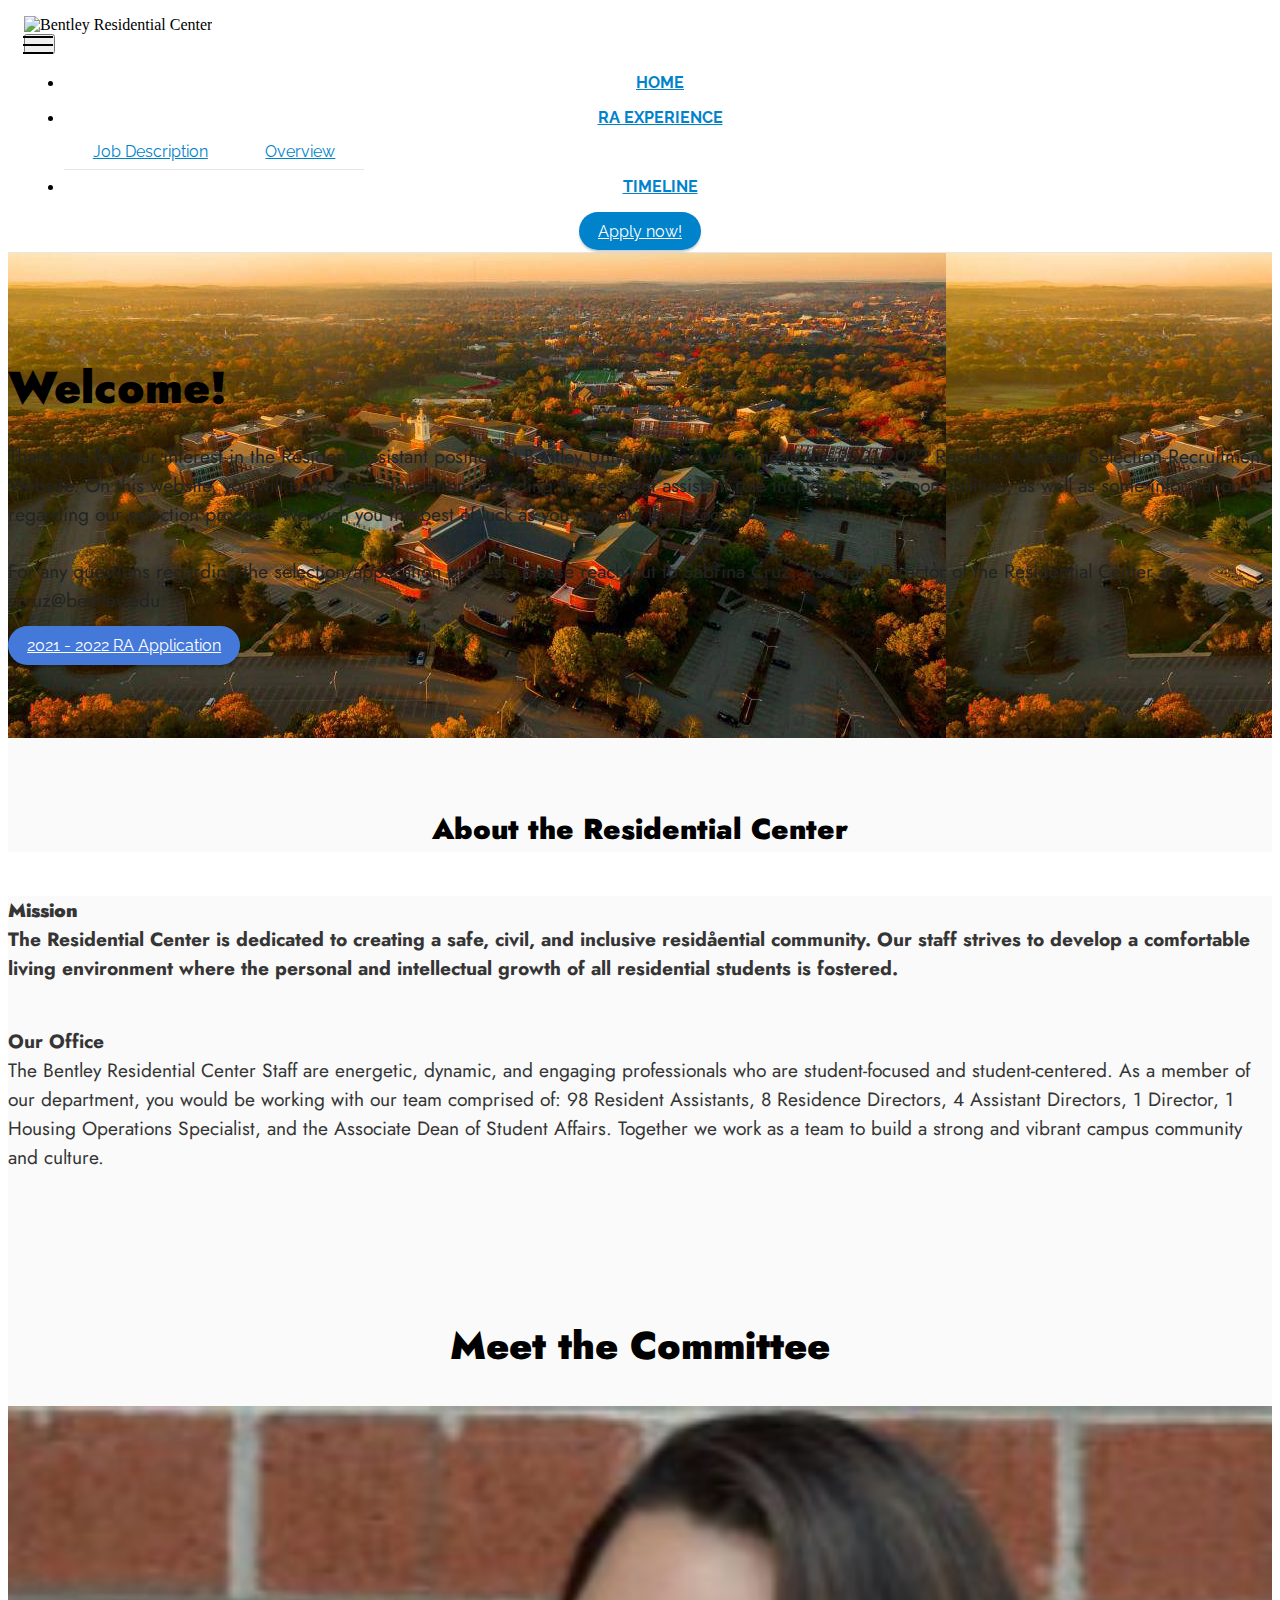
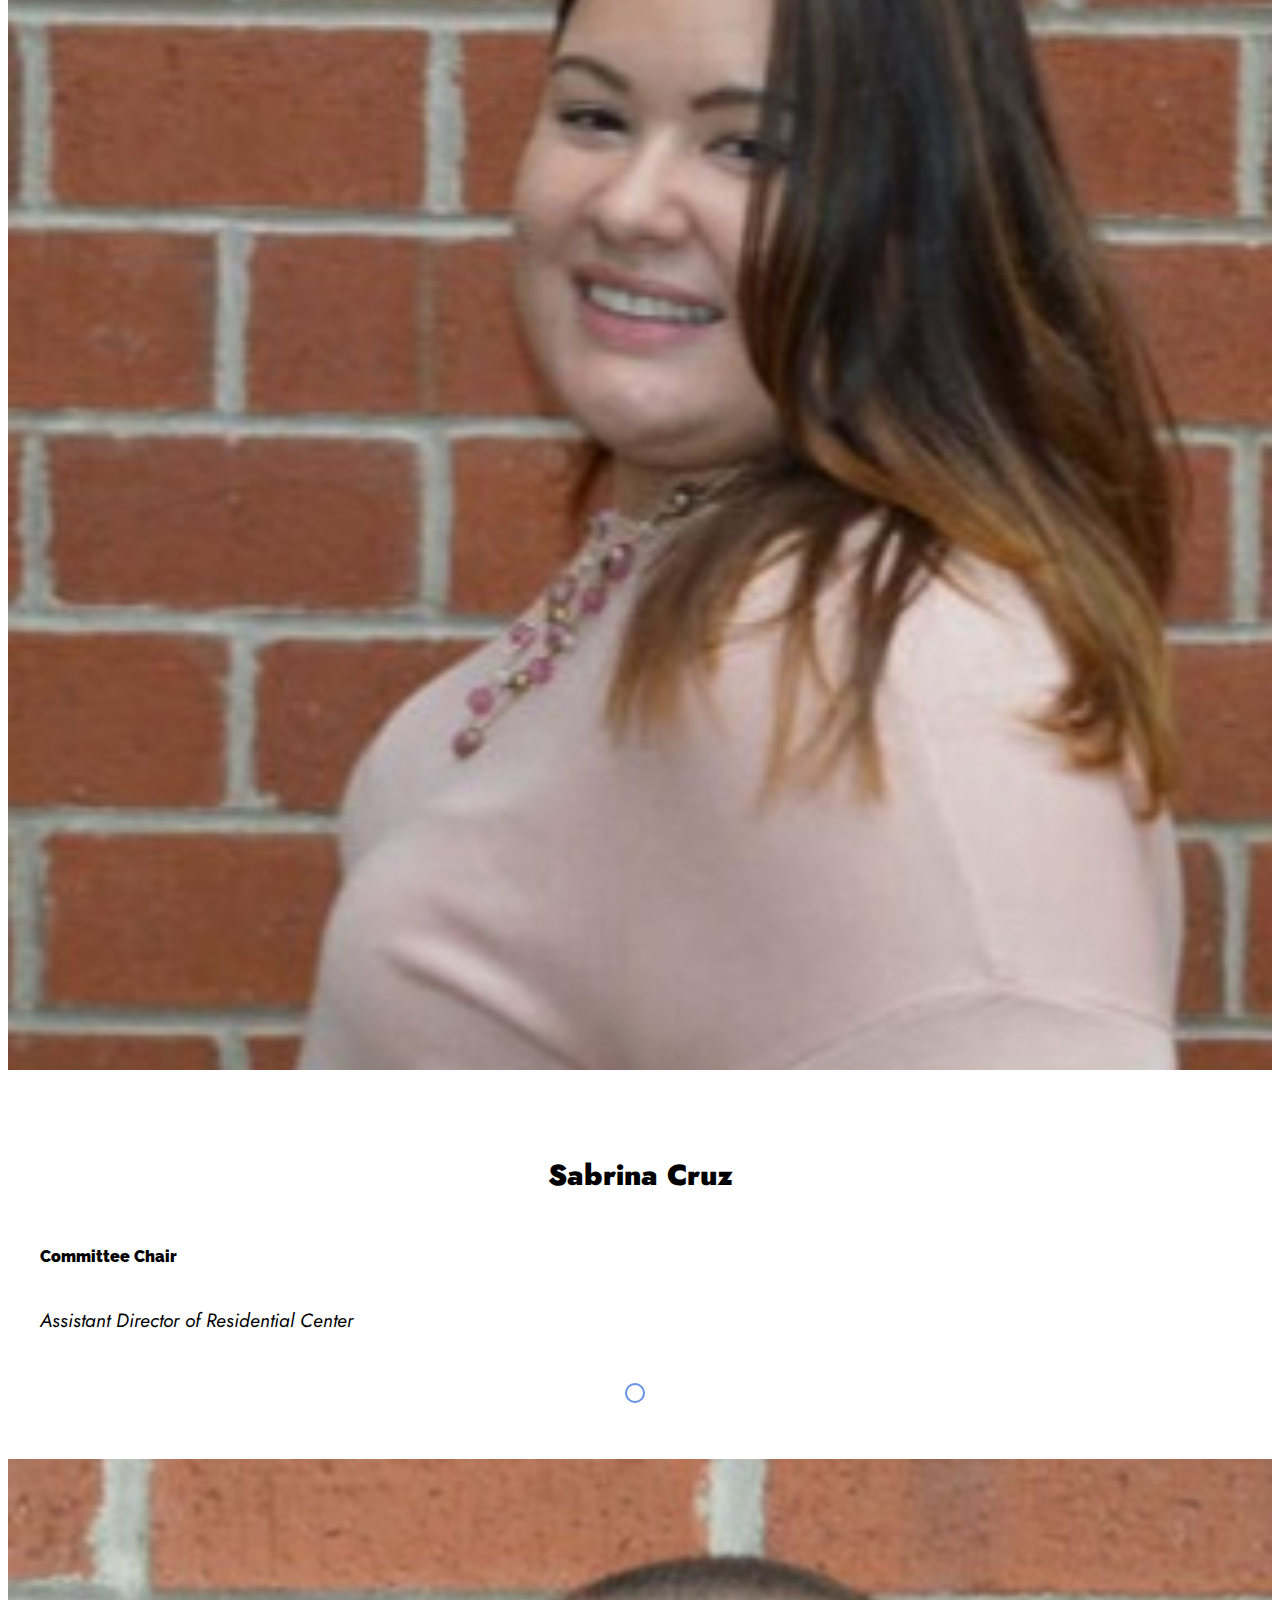
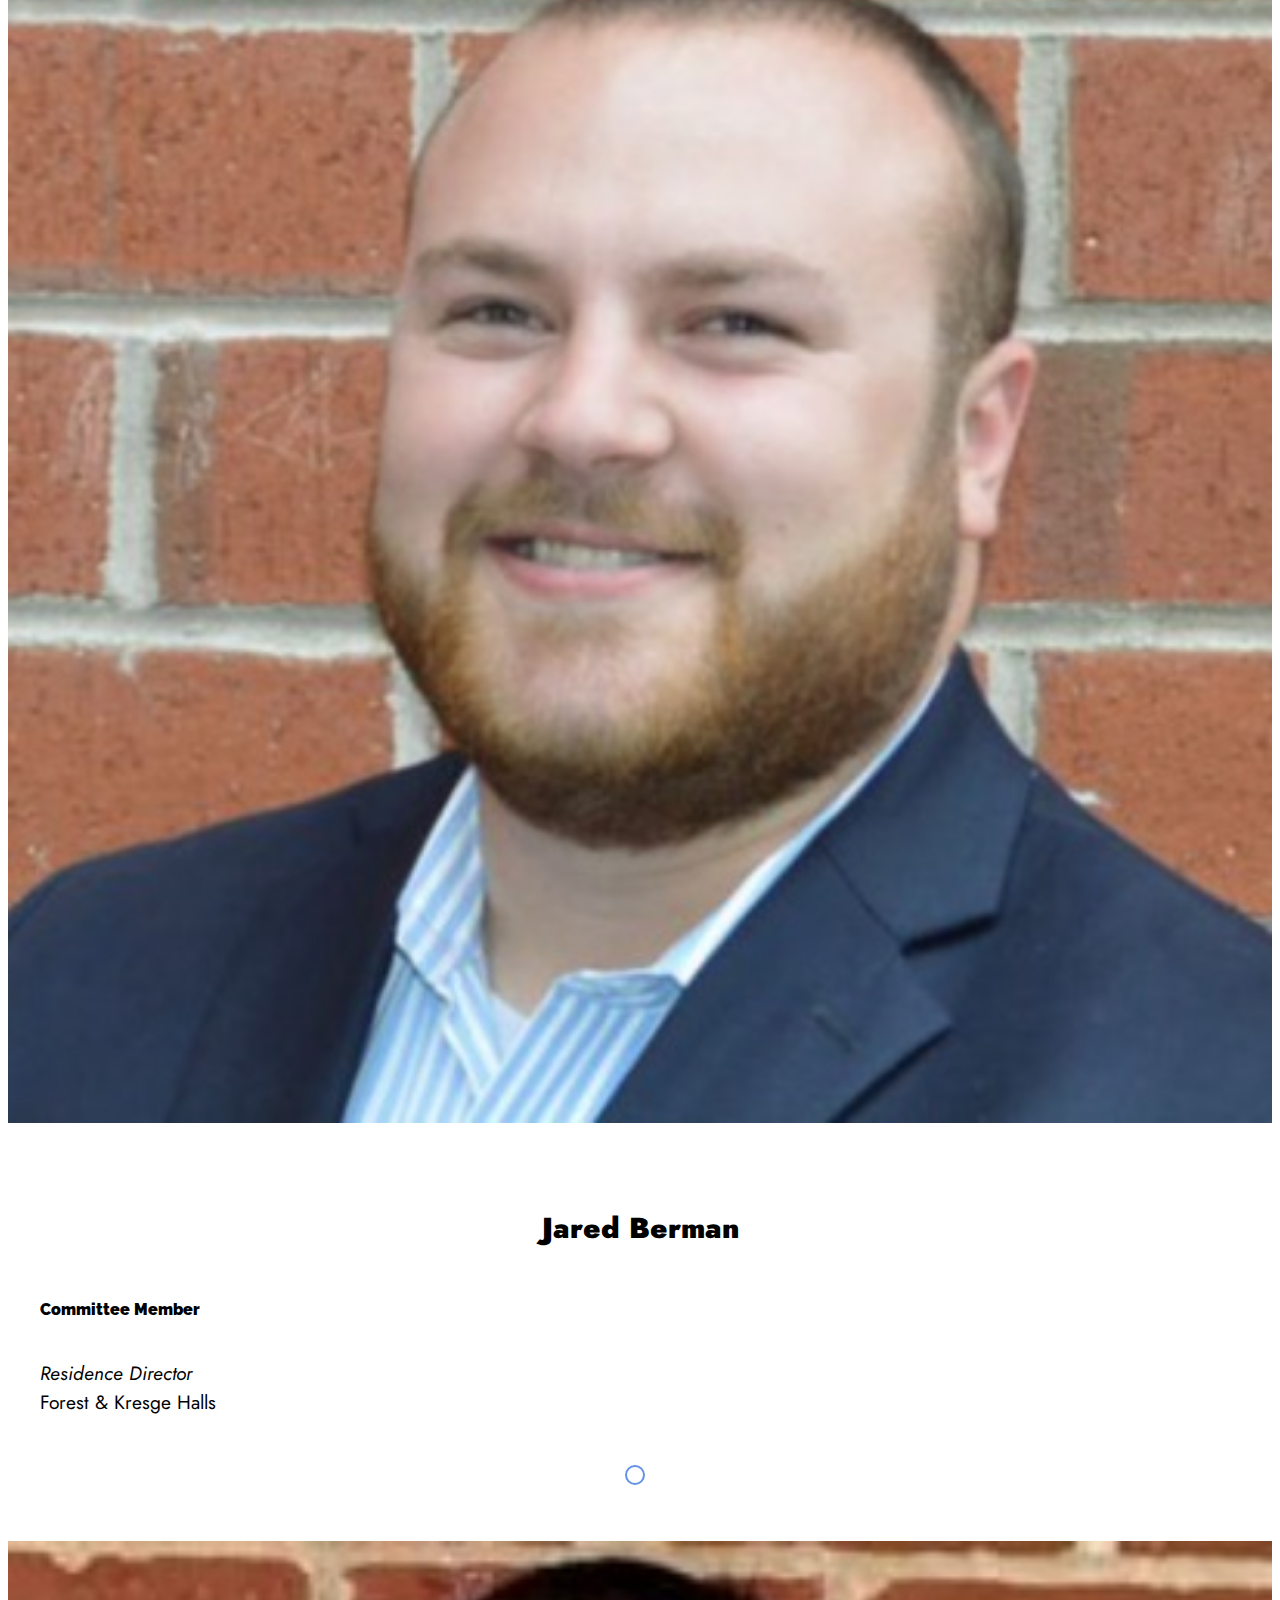
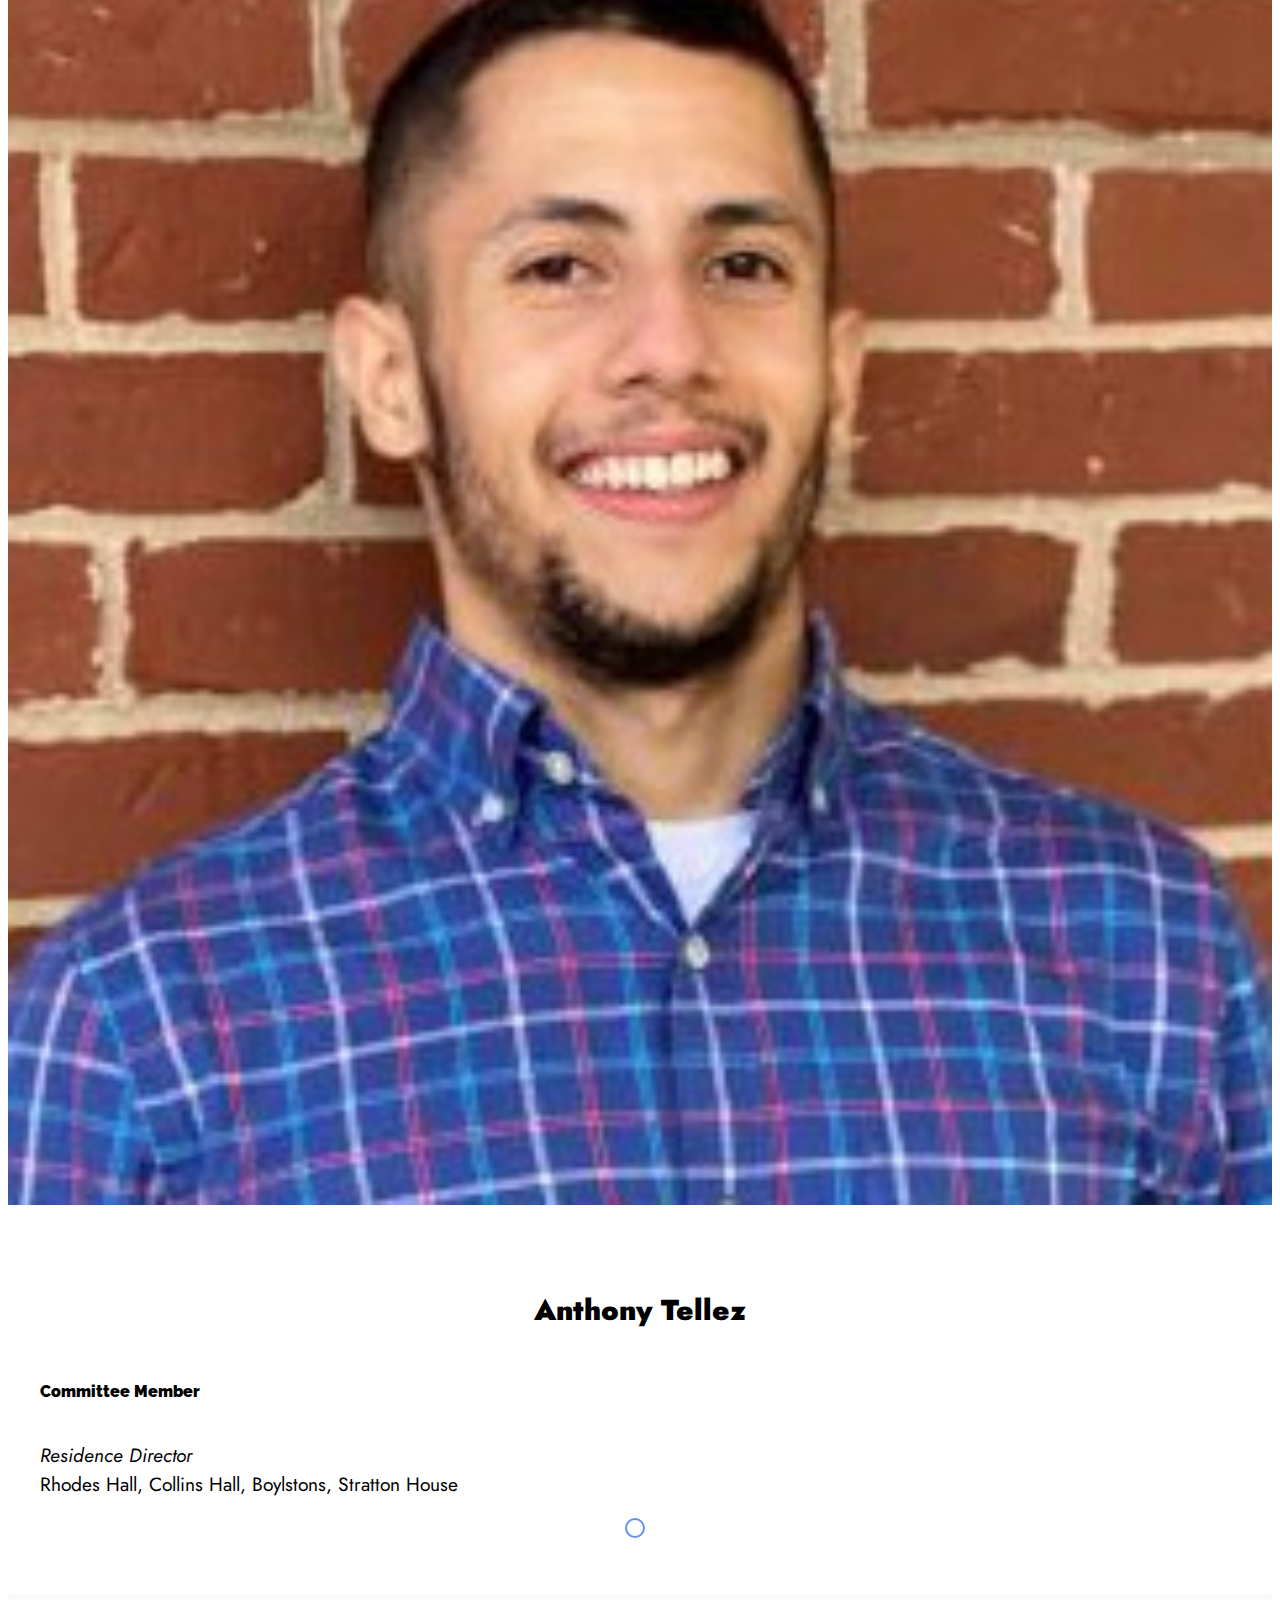
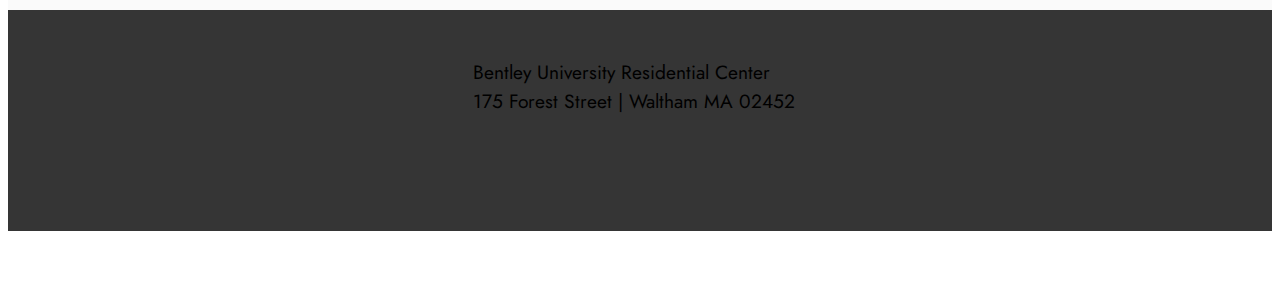
==== commit e3cc9eb9: "Update index.html" ====
--- a/index.html
+++ b/index.html
@@ -1,7 +1,6 @@
 <!DOCTYPE html>
 <html  >
 <head>
-  <!-- Site made with Mobirise Website Builder v5.2.0, https://mobirise.com -->
   <meta charset="UTF-8">
   <meta http-equiv="X-UA-Compatible" content="IE=edge">
   <meta name="generator" content="Mobirise v5.2.0, mobirise.com">
@@ -255,9 +254,9 @@
             </div>
         </div>
     </div>
-</section><section style="background-color: #fff; font-family: -apple-system, BlinkMacSystemFont, 'Segoe UI', 'Roboto', 'Helvetica Neue', Arial, sans-serif; color:#aaa; font-size:12px; padding: 0; align-items: center; display: flex;"><a href="https://mobirise.site/h" style="flex: 1 1; height: 3rem; padding-left: 1rem;"></a><p style="flex: 0 0 auto; margin:0; padding-right:1rem;">Site <a href="https://mobirise.site/f" style="color:#aaa;">was made</a> with Mobirise</p></section><script src="assets/web/assets/jquery/jquery.min.js"></script>  <script src="assets/popper/popper.min.js"></script>  <script src="assets/tether/tether.min.js"></script>  <script src="assets/bootstrap/js/bootstrap.min.js"></script>  <script src="assets/smoothscroll/smooth-scroll.js"></script>  <script src="assets/parallax/jarallax.min.js"></script>  <script src="assets/dropdown/js/nav-dropdown.js"></script>  <script src="assets/dropdown/js/navbar-dropdown.js"></script>  <script src="assets/touchswipe/jquery.touch-swipe.min.js"></script>  <script src="assets/theme/js/script.js"></script>  
+</section><section style="background-color: #fff; font-family: -apple-system, BlinkMacSystemFont, 'Segoe UI', 'Roboto', 'Helvetica Neue', Arial, sans-serif; color:#aaa; font-size:12px; padding: 0; align-items: center; display: flex;"><a href="https://mobirise.site/f" style="flex: 1 1; height: 3rem; padding-left: 1rem;"></a><p style="flex: 0 0 auto; margin:0; padding-right:1rem;"><a href="https://mobirise.site/m" style="color:#aaa;"></a></p></section><script src="assets/web/assets/jquery/jquery.min.js"></script>  <script src="assets/popper/popper.min.js"></script>  <script src="assets/tether/tether.min.js"></script>  <script src="assets/bootstrap/js/bootstrap.min.js"></script>  <script src="assets/smoothscroll/smooth-scroll.js"></script>  <script src="assets/parallax/jarallax.min.js"></script>  <script src="assets/dropdown/js/nav-dropdown.js"></script>  <script src="assets/dropdown/js/navbar-dropdown.js"></script>  <script src="assets/touchswipe/jquery.touch-swipe.min.js"></script>  <script src="assets/theme/js/script.js"></script>  
   
   
  <div id="scrollToTop" class="scrollToTop mbr-arrow-up"><a style="text-align: center;"><i class="mbr-arrow-up-icon mbr-arrow-up-icon-cm cm-icon cm-icon-smallarrow-up"></i></a></div>
   </body>
-</html>+</html>
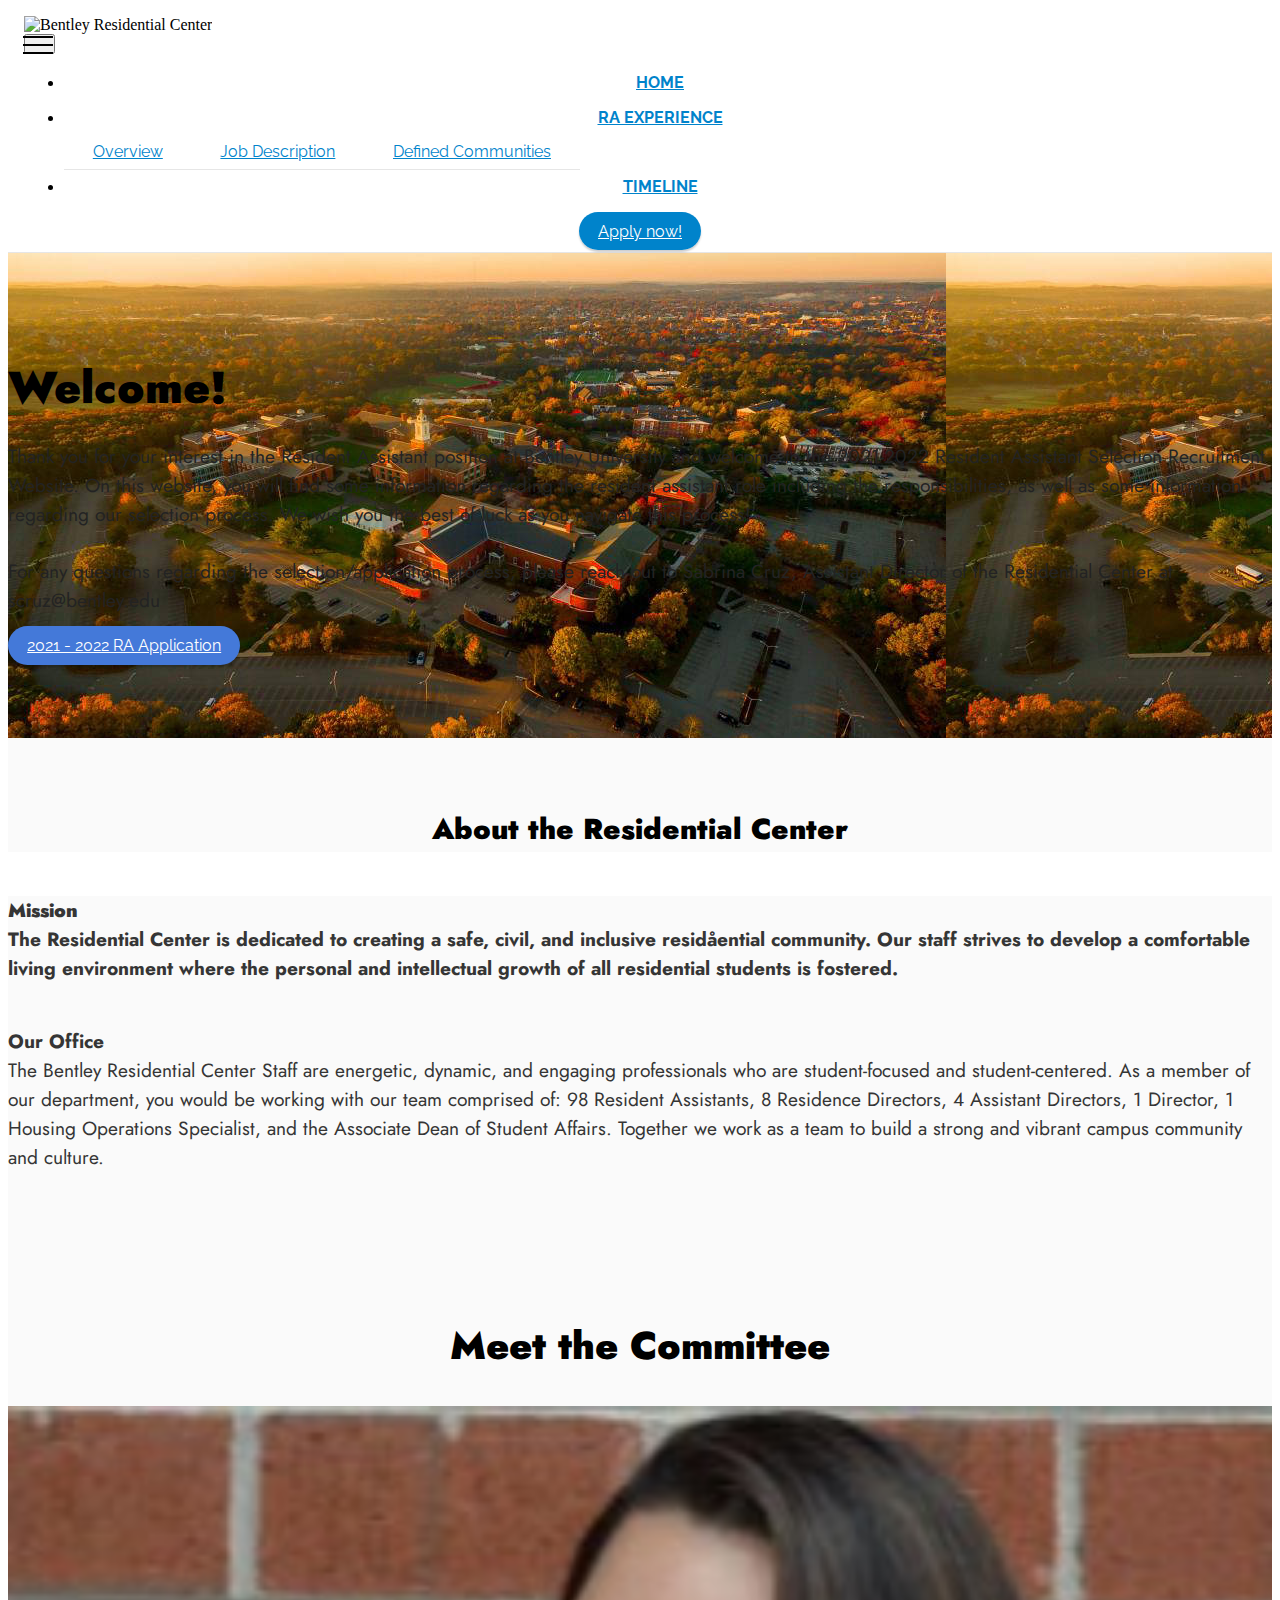
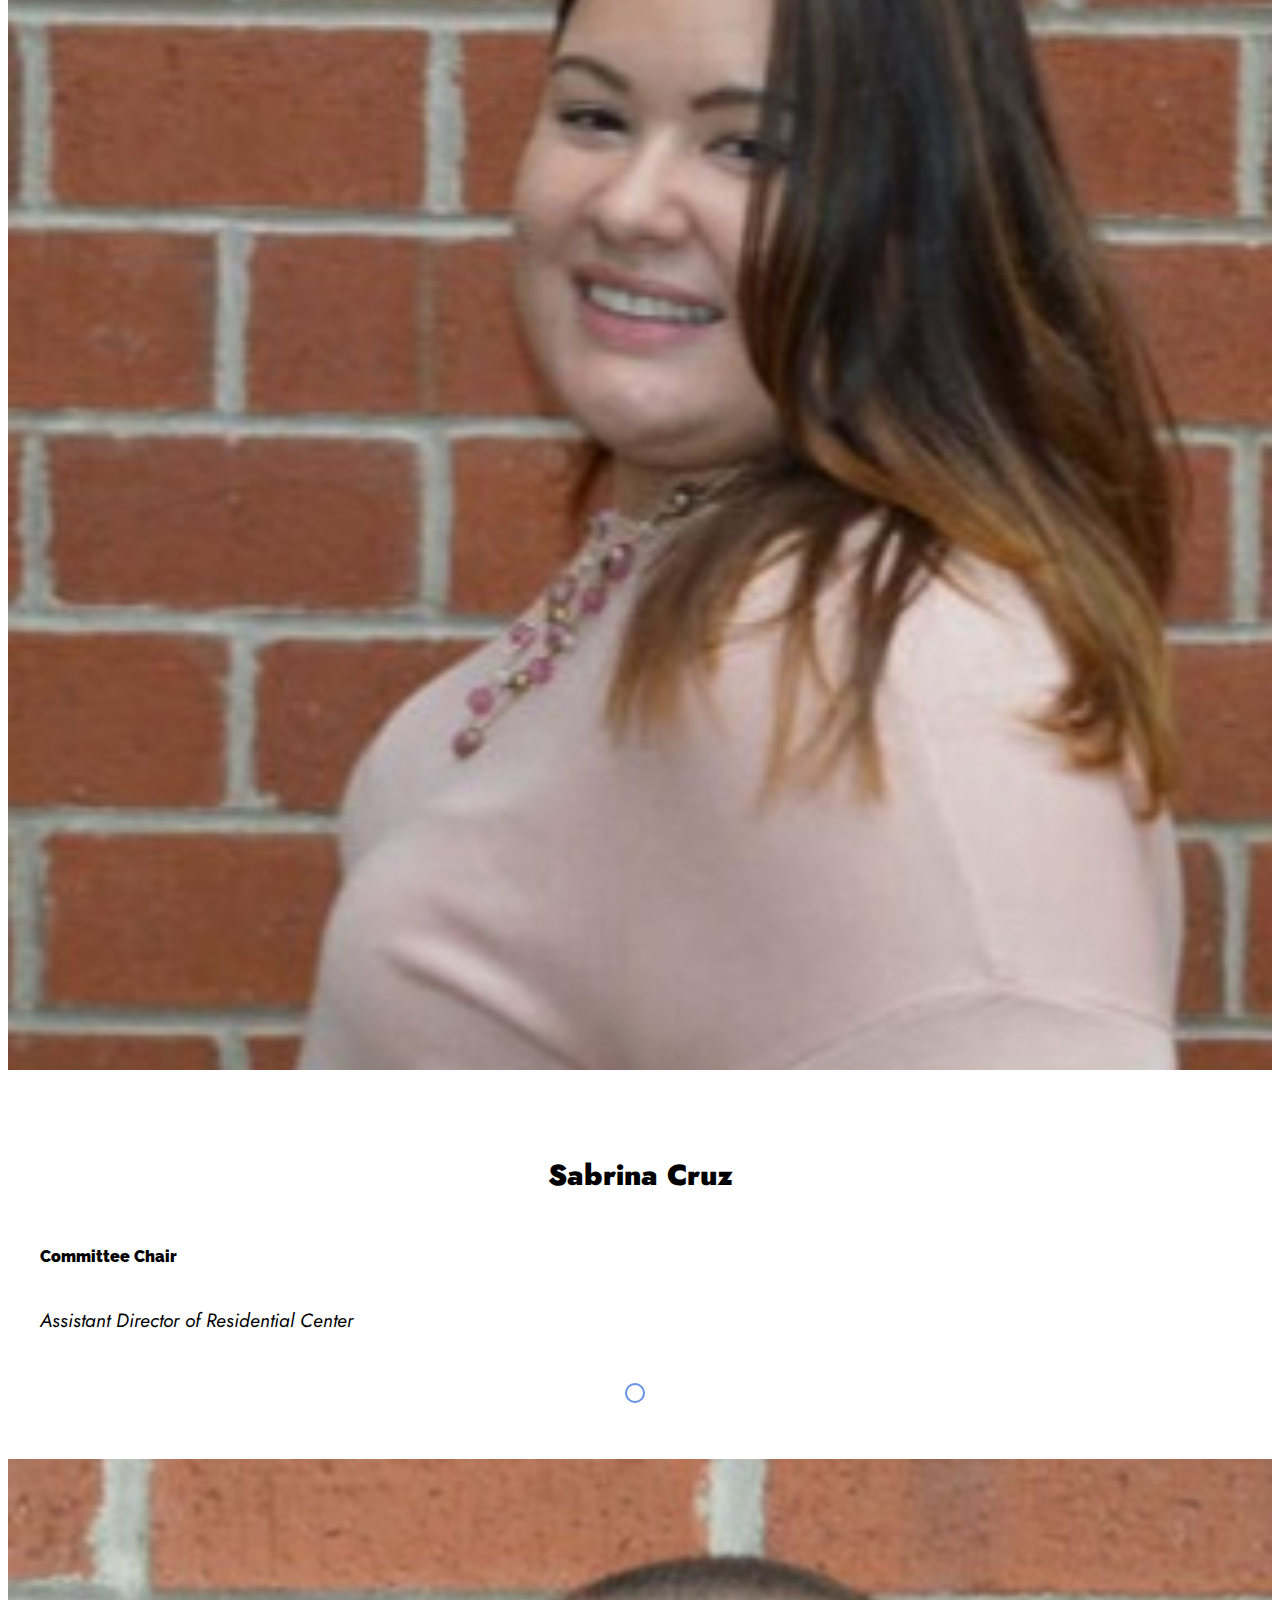
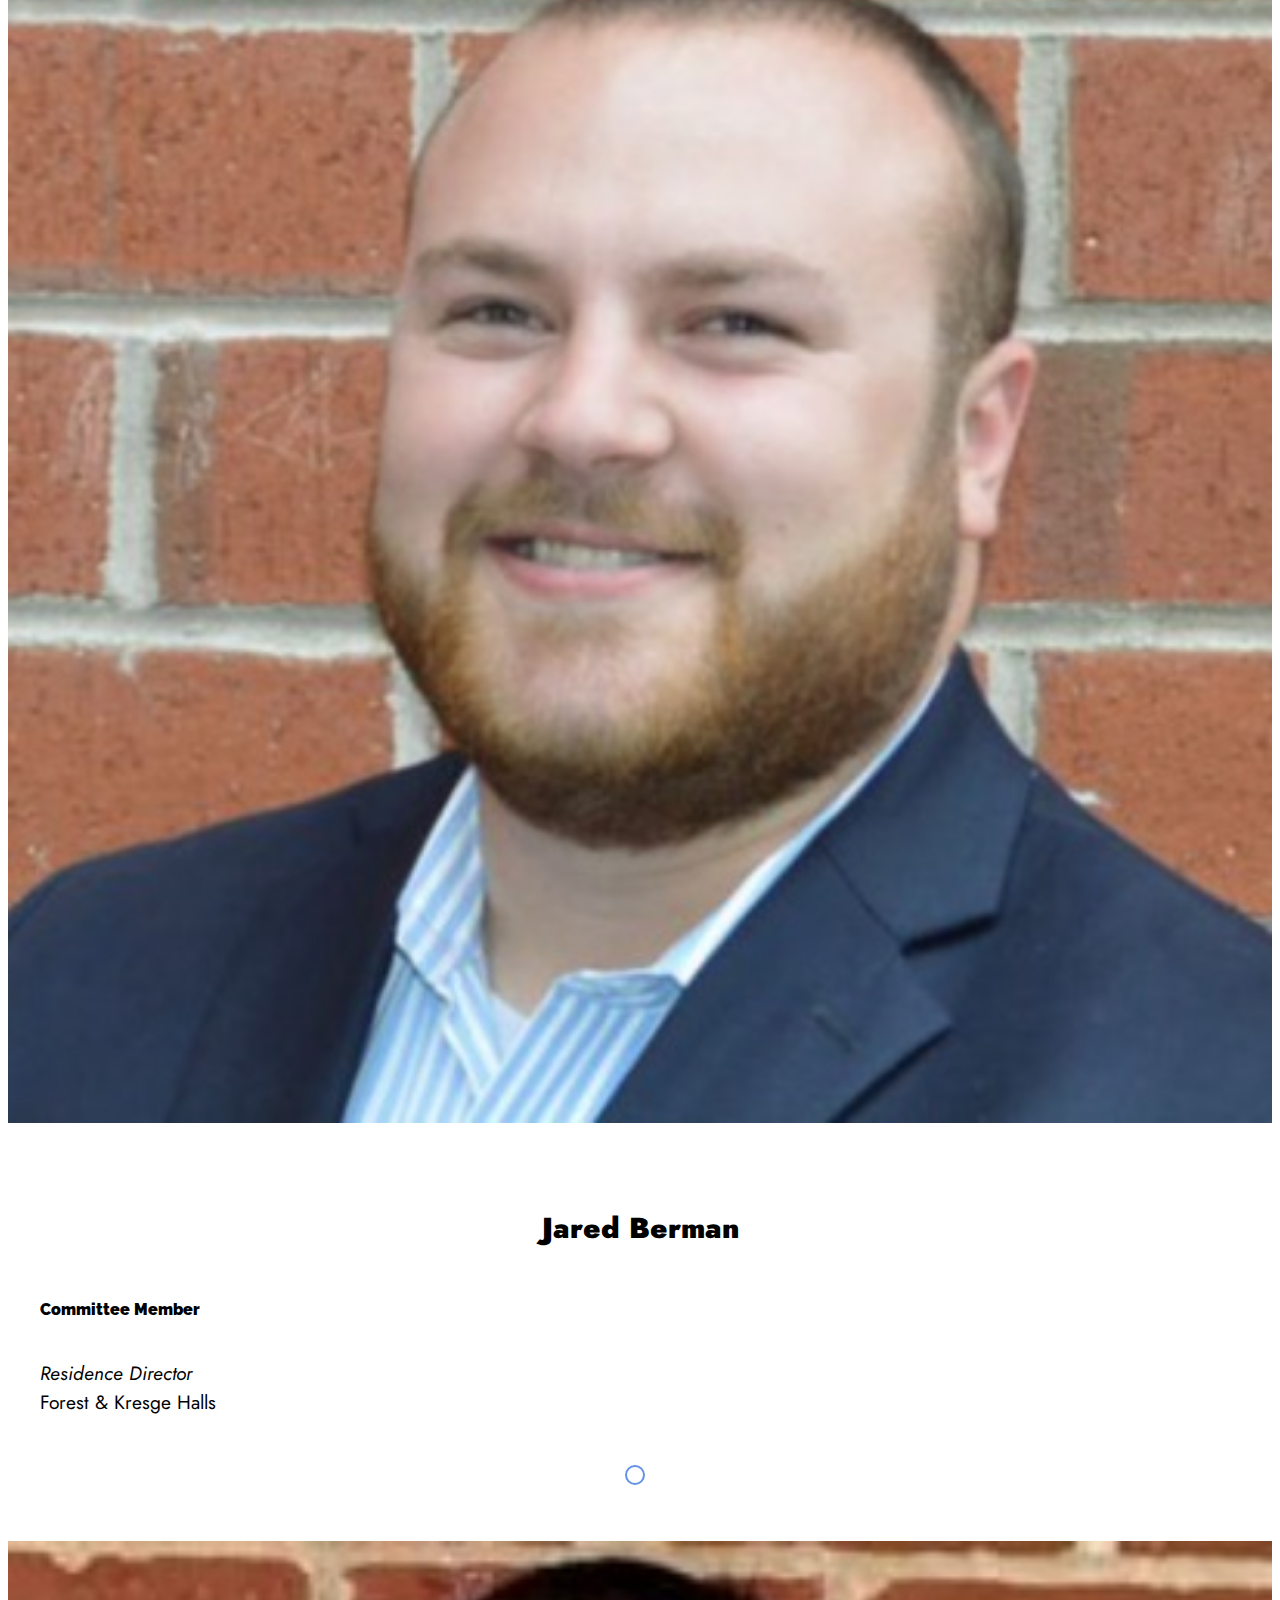
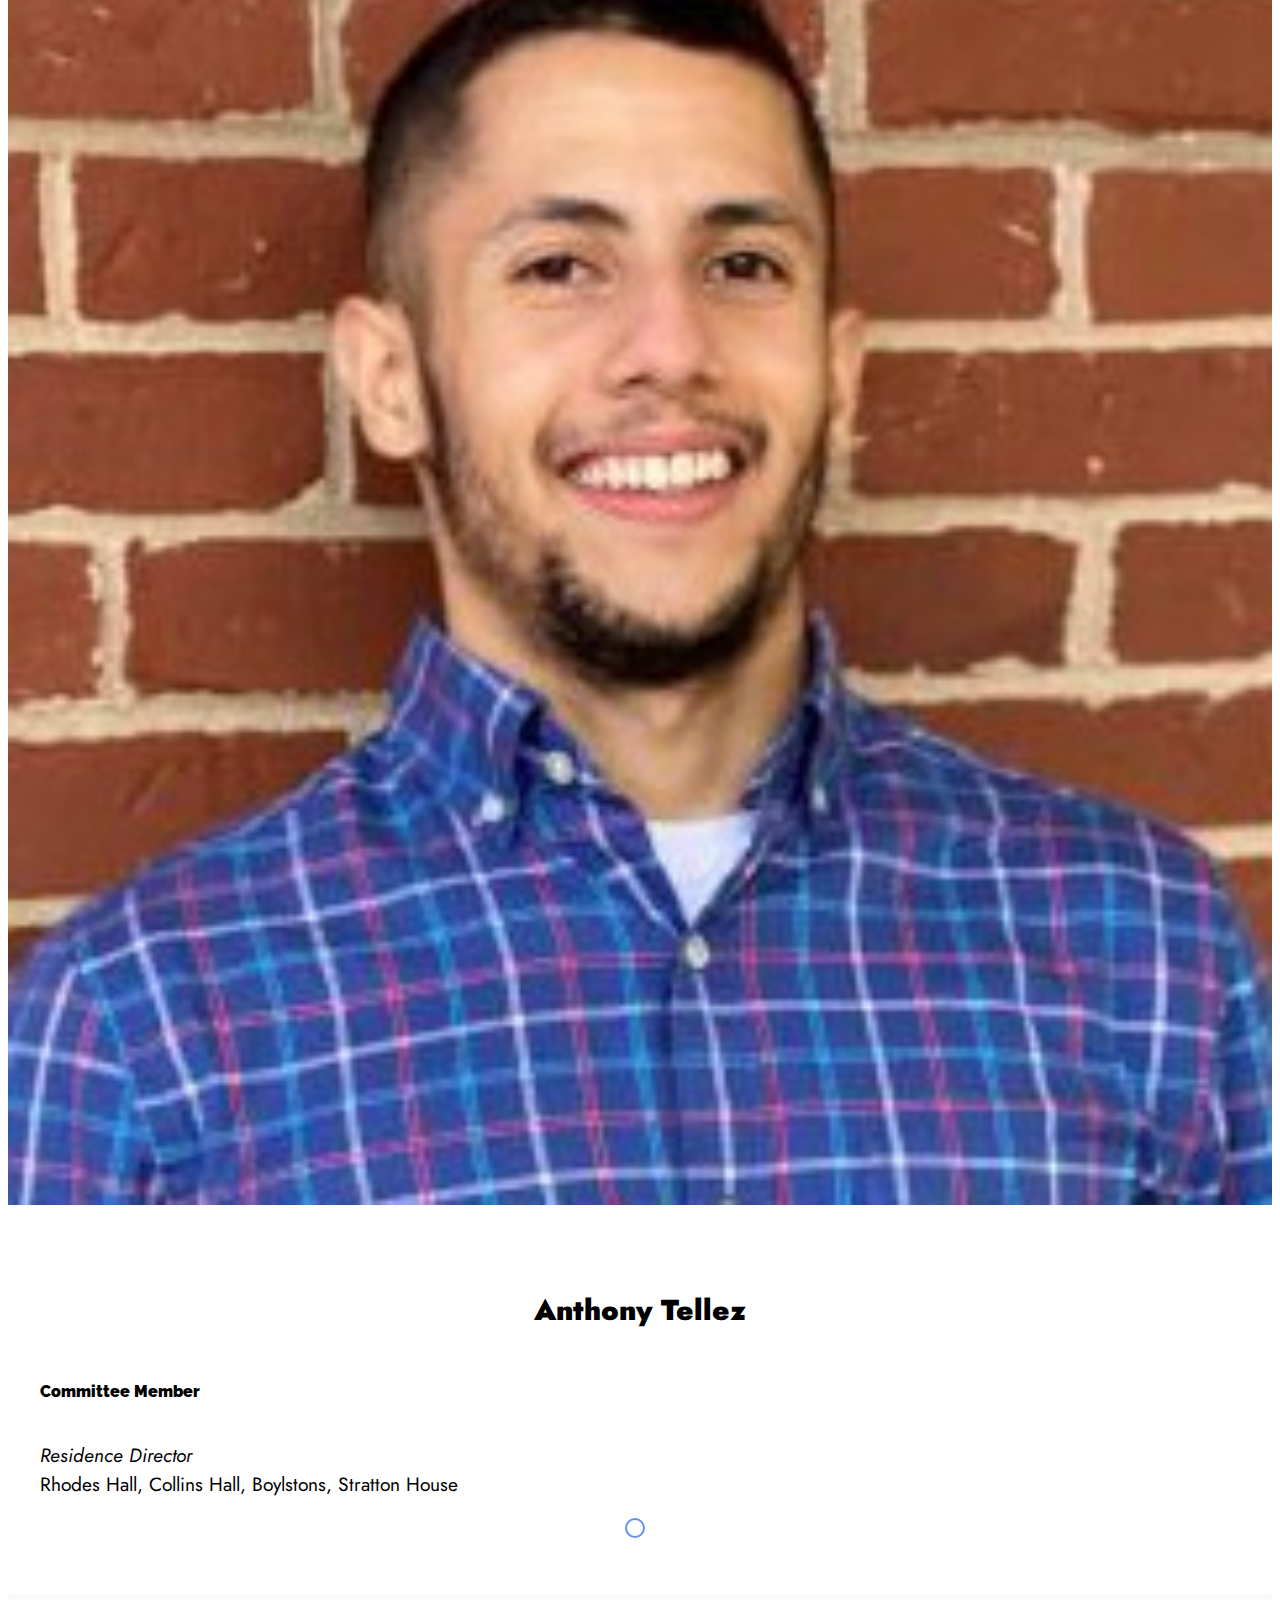
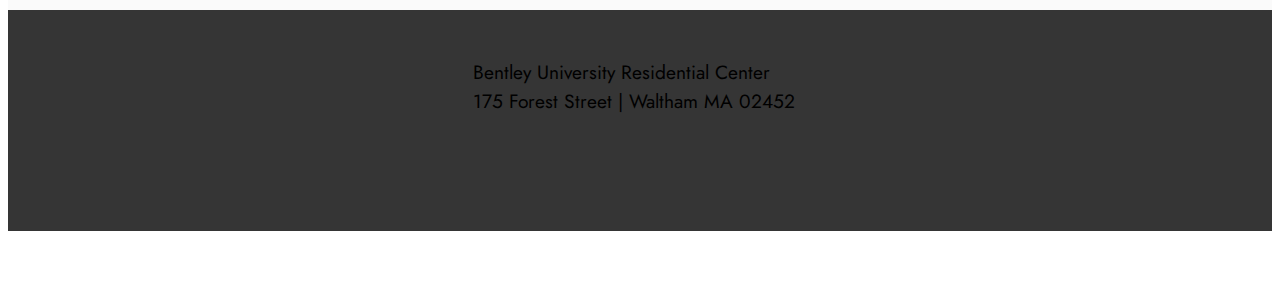
==== commit aad61527: "Add files via upload" ====
--- a/index.html
+++ b/index.html
@@ -1,6 +1,7 @@
 <!DOCTYPE html>
 <html  >
 <head>
+  <!-- Site made with Mobirise Website Builder v5.2.0, https://mobirise.com -->
   <meta charset="UTF-8">
   <meta http-equiv="X-UA-Compatible" content="IE=edge">
   <meta name="generator" content="Mobirise v5.2.0, mobirise.com">
@@ -48,7 +49,7 @@
             </button>
             <div class="collapse navbar-collapse" id="navbarSupportedContent">
                 <ul class="navbar-nav nav-dropdown" data-app-modern-menu="true"><li class="nav-item"><a class="nav-link link text-primary display-4" href="index.html"><strong>HOME</strong></a></li>
-                    <li class="nav-item dropdown"><a class="nav-link link text-primary dropdown-toggle display-4" href="#" data-toggle="dropdown-submenu" aria-expanded="false"><strong>RA EXPERIENCE</strong></a><div class="dropdown-menu"><a class="text-primary dropdown-item display-4" href="page3.html">Job Description</a><a class="text-primary dropdown-item display-4" href="page1.html" aria-expanded="false">Overview</a></div></li><li class="nav-item"><a class="nav-link link text-primary display-4" href="page2.html"><strong>TIMELINE</strong></a></li></ul>
+                    <li class="nav-item dropdown"><a class="nav-link link text-primary dropdown-toggle display-4" href="#" data-toggle="dropdown-submenu" aria-expanded="false"><strong>RA EXPERIENCE</strong></a><div class="dropdown-menu"><a class="text-primary dropdown-item display-4" href="ra-experience.html" aria-expanded="false">Overview</a><a class="text-primary dropdown-item display-4" href="job-description.html">Job Description</a><a class="text-primary dropdown-item display-4" href="defined-communities.html" aria-expanded="true">Defined Communities</a></div></li><li class="nav-item"><a class="nav-link link text-primary display-4" href="timeline.html"><strong>TIMELINE</strong></a></li></ul>
                 <div class="icons-menu">
                     <a class="iconfont-wrapper" href="https://www.instagram.com/livingatbentley" target="_blank">
                         <span class="p-2 mbr-iconfont socicon-instagram socicon"></span>
@@ -254,9 +255,9 @@
             </div>
         </div>
     </div>
-</section><section style="background-color: #fff; font-family: -apple-system, BlinkMacSystemFont, 'Segoe UI', 'Roboto', 'Helvetica Neue', Arial, sans-serif; color:#aaa; font-size:12px; padding: 0; align-items: center; display: flex;"><a href="https://mobirise.site/f" style="flex: 1 1; height: 3rem; padding-left: 1rem;"></a><p style="flex: 0 0 auto; margin:0; padding-right:1rem;"><a href="https://mobirise.site/m" style="color:#aaa;"></a></p></section><script src="assets/web/assets/jquery/jquery.min.js"></script>  <script src="assets/popper/popper.min.js"></script>  <script src="assets/tether/tether.min.js"></script>  <script src="assets/bootstrap/js/bootstrap.min.js"></script>  <script src="assets/smoothscroll/smooth-scroll.js"></script>  <script src="assets/parallax/jarallax.min.js"></script>  <script src="assets/dropdown/js/nav-dropdown.js"></script>  <script src="assets/dropdown/js/navbar-dropdown.js"></script>  <script src="assets/touchswipe/jquery.touch-swipe.min.js"></script>  <script src="assets/theme/js/script.js"></script>  
+</section><section style="background-color: #fff; font-family: -apple-system, BlinkMacSystemFont, 'Segoe UI', 'Roboto', 'Helvetica Neue', Arial, sans-serif; color:#aaa; font-size:12px; padding: 0; align-items: center; display: flex;"><a href="https://mobirise.site/a" style="flex: 1 1; height: 3rem; padding-left: 1rem;"></a><p style="flex: 0 0 auto; margin:0; padding-right:1rem;"><a href="https://mobirise.site/p" style="color:#aaa;"></a></p></section><script src="assets/web/assets/jquery/jquery.min.js"></script>  <script src="assets/popper/popper.min.js"></script>  <script src="assets/tether/tether.min.js"></script>  <script src="assets/bootstrap/js/bootstrap.min.js"></script>  <script src="assets/smoothscroll/smooth-scroll.js"></script>  <script src="assets/parallax/jarallax.min.js"></script>  <script src="assets/dropdown/js/nav-dropdown.js"></script>  <script src="assets/dropdown/js/navbar-dropdown.js"></script>  <script src="assets/touchswipe/jquery.touch-swipe.min.js"></script>  <script src="assets/theme/js/script.js"></script>  
   
   
  <div id="scrollToTop" class="scrollToTop mbr-arrow-up"><a style="text-align: center;"><i class="mbr-arrow-up-icon mbr-arrow-up-icon-cm cm-icon cm-icon-smallarrow-up"></i></a></div>
   </body>
-</html>
+</html>--- a/assets/mobirise/css/mbr-additional.css
+++ b/assets/mobirise/css/mbr-additional.css
@@ -1222,219 +1222,87 @@
 .cid-s48P1Icc8J .media-container-row .row-copirayt p {
   width: 100%;
 }
-.cid-sjar4uOWOx {
-  padding-top: 0rem;
-  padding-bottom: 0rem;
+.cid-sjg8IsJUmL {
+  padding-top: 6rem;
+  padding-bottom: 6rem;
   background-color: #ffffff;
 }
-.cid-sjar4uOWOx .mbr-overlay {
-  z-index: 1;
-}
-@media (min-width: 992px) {
-  .cid-sjar4uOWOx .carousel {
-    min-height: 400px;
-  }
-  .cid-sjar4uOWOx .carousel img {
-    max-height: 400px;
-    object-fit: contain;
-  }
-}
-@media (max-width: 991px) and (min-width: 768px) {
-  .cid-sjar4uOWOx .carousel {
-    min-height: 260px;
-  }
-  .cid-sjar4uOWOx .carousel img {
-    max-height: 260px;
-    object-fit: contain;
-  }
-}
-@media (max-width: 767px) {
-  .cid-sjar4uOWOx .carousel {
-    min-height: 220px;
-  }
-  .cid-sjar4uOWOx .carousel img {
-    max-height: 220px;
-    object-fit: contain;
-  }
-  .cid-sjar4uOWOx .container .carousel-control {
-    margin-bottom: 0;
-  }
-  .cid-sjar4uOWOx .content-slider-wrap {
-    width: 100% !important;
-  }
-}
-.cid-sjar4uOWOx .carousel,
-.cid-sjar4uOWOx .carousel-inner {
-  display: flex;
-  align-items: center;
-}
-.cid-sjar4uOWOx .item-wrapper {
-  width: 100%;
-}
-.cid-sjar4uOWOx .carousel-caption {
-  bottom: 40px;
-}
-.cid-sjar4uOWOx .carousel-control:hover {
-  background: #1b1b1b;
-  color: #fff;
-  opacity: 1;
-}
-.cid-sjar4uOWOx .mobi-mbri-arrow-next {
-  margin-left: 5px;
-}
-.cid-sjar4uOWOx .mobi-mbri-arrow-prev {
-  margin-right: 5px;
-}
-.cid-sjar4uOWOx .container .carousel-indicators {
-  margin-bottom: 3px;
-}
-.cid-sjar4uOWOx .carousel-control {
-  top: 50%;
-  width: 60px;
-  height: 60px;
-  margin-top: -1.5rem;
-  font-size: 22px;
-  background-color: rgba(0, 0, 0, 0.5);
-  border: 2px solid #fff;
-  border-radius: 50%;
-  transition: all 0.3s;
-}
-.cid-sjar4uOWOx .carousel-control.carousel-control-prev {
-  left: 0;
-  margin-left: 2.5rem;
-}
-.cid-sjar4uOWOx .carousel-control.carousel-control-next {
-  right: 0;
-  margin-right: 2.5rem;
-}
-@media (max-width: 767px) {
-  .cid-sjar4uOWOx .carousel-control {
-    top: auto;
-    bottom: 1rem;
-  }
-}
-.cid-sjar4uOWOx .carousel-indicators {
-  position: absolute;
-  bottom: 0;
-  margin-bottom: 1.5rem !important;
-}
-.cid-sjar4uOWOx .carousel-indicators li {
-  max-width: 15px;
-  height: 15px;
-  width: 15px;
-  max-height: 15px;
-  margin: 3px;
-  background-color: rgba(0, 0, 0, 0.5);
-  border: 2px solid #fff;
-  border-radius: 50%;
-  opacity: 0.5;
-  transition: all 0.3s;
-}
-.cid-sjar4uOWOx .carousel-indicators li.active,
-.cid-sjar4uOWOx .carousel-indicators li:hover {
-  opacity: 0.9;
-}
-.cid-sjar4uOWOx .carousel-indicators li::after,
-.cid-sjar4uOWOx .carousel-indicators li::before {
-  content: none;
-}
-.cid-sjar4uOWOx .carousel-indicators.ie-fix {
-  left: 50%;
-  display: block;
-  width: 60%;
-  margin-left: -30%;
-  text-align: center;
-}
-@media (max-width: 768px) {
-  .cid-sjar4uOWOx .carousel-indicators {
-    display: none !important;
-  }
-}
-.cid-sjg5usXFkJ {
-  padding-top: 3rem;
-  padding-bottom: 3rem;
-  background-color: #ffffff;
-}
-.cid-sjg5usXFkJ .nav-tabs .nav-item.open .nav-link:focus,
-.cid-sjg5usXFkJ .nav-tabs .nav-link.active:focus {
-  outline: none;
-}
-.cid-sjg5usXFkJ .nav-tabs {
-  flex-wrap: wrap;
-  border-bottom: 1px solid #6592e6;
-}
-@media (max-width: 767px) {
-  .cid-sjg5usXFkJ .nav-item {
-    width: 100%;
-    margin: 0;
-  }
-}
-.cid-sjg5usXFkJ .nav-tabs .nav-link {
-  transition: all .5s;
-  border: none;
-  border-bottom: 3px solid transparent;
-  border-radius: 0 !important;
-}
-.cid-sjg5usXFkJ .nav-tabs .nav-link:not(.active) {
-  color: #000000;
-}
-.cid-sjg5usXFkJ .nav-tabs .nav-item {
-  margin-right: 1.5rem;
-}
-.cid-sjg5usXFkJ .nav-link,
-.cid-sjg5usXFkJ .nav-link.active {
-  padding: 1rem 0;
-  background-color: transparent;
-}
-.cid-sjg5usXFkJ .nav-tabs .nav-link.active {
-  color: #6592e6;
-  border-bottom: 3px solid #6592e6;
-}
-.cid-sjg5usXFkJ H4 {
-  text-align: center;
-}
-.cid-sjg5usXFkJ H3 {
-  text-align: left;
-}
-.cid-sjg1F8TSAQ {
-  padding-top: 5rem;
-  padding-bottom: 2rem;
-  background-color: #ffffff;
-}
-.cid-sjg1F8TSAQ .top-line {
-  display: flex;
-  justify-content: space-between;
-}
-.cid-sjg1F8TSAQ .mbr-section-title,
-.cid-sjg1F8TSAQ .mbr-section-subtitle {
-  text-align: center;
-}
-.cid-sjg1F8TSAQ .card:not(:nth-last-child(1)) {
-  margin-bottom: 2rem;
-}
-.cid-sjg1F8TSAQ .card-wrapper {
-  border-radius: 4px;
-  background-color: #fafafa;
-}
-.cid-sjg1F8TSAQ .image-wrapper img {
+.cid-sjg8IsJUmL .timeline-element {
+  position: relative;
+}
+.cid-sjg8IsJUmL .image-wrapper img {
   width: 100%;
   object-fit: cover;
 }
+.cid-sjg8IsJUmL .iconBackground {
+  position: absolute;
+  width: 20px;
+  height: 20px;
+  border-radius: 50%;
+  border: 2px solid #6592e6;
+  top: 30px;
+  margin-left: -9px;
+}
 @media (max-width: 767px) {
-  .cid-sjg1F8TSAQ .card-box {
+  .cid-sjg8IsJUmL .iconBackground {
+    left: 15px;
+  }
+}
+@media (min-width: 768px) {
+  .cid-sjg8IsJUmL .iconBackground {
+    left: 50%;
+  }
+}
+.cid-sjg8IsJUmL .row:after {
+  content: "";
+  position: absolute;
+  background-color: #6592e6;
+  width: 2px;
+  top: 50px;
+  height: calc(100% - 10px);
+}
+@media (max-width: 767px) {
+  .cid-sjg8IsJUmL .row:after {
+    left: 15px;
+  }
+}
+@media (min-width: 768px) {
+  .cid-sjg8IsJUmL .row:after {
+    left: 50%;
+  }
+}
+.cid-sjg8IsJUmL .row:nth-child(odd) .mbr-timeline-date {
+  text-align: right;
+}
+@media (max-width: 767px) {
+  .cid-sjg8IsJUmL .row:nth-child(even) {
+    flex-direction: column-reverse;
+  }
+}
+@media (max-width: 767px) {
+  .cid-sjg8IsJUmL .timeline-date-wrapper,
+  .cid-sjg8IsJUmL .timeline-text-wrapper {
+    padding: 0rem;
+    padding-left: 2rem;
+  }
+  .cid-sjg8IsJUmL .mbr-timeline-date {
+    text-align: left !important;
+  }
+}
+@media (max-width: 991px) and (min-width: 768px) {
+  .cid-sjg8IsJUmL .timeline-date-wrapper,
+  .cid-sjg8IsJUmL .timeline-text-wrapper {
     padding: 1rem;
   }
 }
-@media (min-width: 768px) {
-  .cid-sjg1F8TSAQ .card-box {
-    padding-right: 2rem;
-  }
-}
 @media (min-width: 992px) {
-  .cid-sjg1F8TSAQ .card-box {
-    padding-left: 2rem;
-    padding-right: 4rem;
-  }
+  .cid-sjg8IsJUmL .timeline-date-wrapper,
+  .cid-sjg8IsJUmL .timeline-text-wrapper {
+    padding: 2rem;
+  }
+}
+.cid-sjg8IsJUmL .mbr-timeline-date {
+  color: #0083cb;
 }
 .cid-s48OLK6784 .navbar-dropdown {
   position: relative !important;
@@ -1771,60 +1639,6 @@
     left: -1rem;
   }
 }
-.cid-sjaLuiOiA1 {
-  padding-top: 2rem;
-  padding-bottom: 2rem;
-  background-color: #ffffff;
-}
-.cid-sjaLuiOiA1 .image-wrapper {
-  width: 50px;
-  height: 50px;
-  border-radius: 50%;
-  margin-top: 5px;
-  margin-right: 1rem;
-  overflow: hidden;
-}
-.cid-sjaLuiOiA1 .image-wrapper img {
-  height: 100%;
-  width: 100%;
-  object-fit: cover;
-}
-.cid-sjwSbyyJVN {
-  padding-top: 0rem;
-  padding-bottom: 0rem;
-  background-color: #ffffff;
-}
-.cid-sjwSbyyJVN .image-wrapper {
-  width: 50px;
-  height: 50px;
-  border-radius: 50%;
-  margin-top: 5px;
-  margin-right: 1rem;
-  overflow: hidden;
-}
-.cid-sjwSbyyJVN .image-wrapper img {
-  height: 100%;
-  width: 100%;
-  object-fit: cover;
-}
-.cid-sjle4rNNFu {
-  padding-top: 0rem;
-  padding-bottom: 5rem;
-  background-color: #ffffff;
-}
-.cid-sjle4rNNFu .image-wrapper {
-  width: 50px;
-  height: 50px;
-  border-radius: 50%;
-  margin-top: 5px;
-  margin-right: 1rem;
-  overflow: hidden;
-}
-.cid-sjle4rNNFu .image-wrapper img {
-  height: 100%;
-  width: 100%;
-  object-fit: cover;
-}
 .cid-s48P1Icc8J {
   padding-top: 2rem;
   padding-bottom: 2rem;
@@ -1893,87 +1707,56 @@
 .cid-s48P1Icc8J .media-container-row .row-copirayt p {
   width: 100%;
 }
-.cid-sjg8IsJUmL {
-  padding-top: 6rem;
+.cid-sjxdUpZRQ9 {
+  padding-top: 5rem;
   padding-bottom: 6rem;
   background-color: #ffffff;
 }
-.cid-sjg8IsJUmL .timeline-element {
+.cid-sjxdUpZRQ9 img,
+.cid-sjxdUpZRQ9 .item-img {
+  width: 100%;
+}
+.cid-sjxdUpZRQ9 .item:focus,
+.cid-sjxdUpZRQ9 span:focus {
+  outline: none;
+}
+.cid-sjxdUpZRQ9 .item {
+  cursor: pointer;
+  margin-bottom: 2rem;
+}
+.cid-sjxdUpZRQ9 .item-wrapper {
   position: relative;
-}
-.cid-sjg8IsJUmL .image-wrapper img {
-  width: 100%;
-  object-fit: cover;
-}
-.cid-sjg8IsJUmL .iconBackground {
-  position: absolute;
-  width: 20px;
-  height: 20px;
-  border-radius: 50%;
-  border: 2px solid #6592e6;
-  top: 30px;
-  margin-left: -9px;
-}
-@media (max-width: 767px) {
-  .cid-sjg8IsJUmL .iconBackground {
-    left: 15px;
-  }
-}
-@media (min-width: 768px) {
-  .cid-sjg8IsJUmL .iconBackground {
-    left: 50%;
-  }
-}
-.cid-sjg8IsJUmL .row:after {
-  content: "";
-  position: absolute;
-  background-color: #6592e6;
-  width: 2px;
-  top: 50px;
-  height: calc(100% - 10px);
-}
-@media (max-width: 767px) {
-  .cid-sjg8IsJUmL .row:after {
-    left: 15px;
-  }
-}
-@media (min-width: 768px) {
-  .cid-sjg8IsJUmL .row:after {
-    left: 50%;
-  }
-}
-.cid-sjg8IsJUmL .row:nth-child(odd) .mbr-timeline-date {
-  text-align: right;
-}
-@media (max-width: 767px) {
-  .cid-sjg8IsJUmL .row:nth-child(even) {
-    flex-direction: column-reverse;
-  }
-}
-@media (max-width: 767px) {
-  .cid-sjg8IsJUmL .timeline-date-wrapper,
-  .cid-sjg8IsJUmL .timeline-text-wrapper {
-    padding: 0rem;
-    padding-left: 2rem;
-  }
-  .cid-sjg8IsJUmL .mbr-timeline-date {
-    text-align: left !important;
-  }
-}
-@media (max-width: 991px) and (min-width: 768px) {
-  .cid-sjg8IsJUmL .timeline-date-wrapper,
-  .cid-sjg8IsJUmL .timeline-text-wrapper {
+  border-radius: 4px;
+  background: #fafafa;
+  height: 100%;
+  display: flex;
+  flex-flow: column nowrap;
+}
+@media (min-width: 992px) {
+  .cid-sjxdUpZRQ9 .item-wrapper .item-content {
+    padding: 2rem;
+  }
+}
+@media (max-width: 991px) {
+  .cid-sjxdUpZRQ9 .item-wrapper .item-content {
     padding: 1rem;
   }
 }
-@media (min-width: 992px) {
-  .cid-sjg8IsJUmL .timeline-date-wrapper,
-  .cid-sjg8IsJUmL .timeline-text-wrapper {
-    padding: 2rem;
-  }
-}
-.cid-sjg8IsJUmL .mbr-timeline-date {
-  color: #0083cb;
+.cid-sjxdUpZRQ9 .mbr-section-btn {
+  margin-top: auto !important;
+}
+.cid-sjxdUpZRQ9 .mbr-section-title {
+  color: #232323;
+}
+.cid-sjxdUpZRQ9 .mbr-text,
+.cid-sjxdUpZRQ9 .mbr-section-btn {
+  text-align: left;
+}
+.cid-sjxdUpZRQ9 .item-title {
+  text-align: left;
+}
+.cid-sjxdUpZRQ9 .item-subtitle {
+  text-align: center;
 }
 .cid-s48OLK6784 .navbar-dropdown {
   position: relative !important;
@@ -2378,13 +2161,219 @@
 .cid-s48P1Icc8J .media-container-row .row-copirayt p {
   width: 100%;
 }
-.cid-sjlfxoFBFP {
+.cid-sjar4uOWOx {
+  padding-top: 0rem;
+  padding-bottom: 0rem;
+  background-color: #ffffff;
+}
+.cid-sjar4uOWOx .mbr-overlay {
+  z-index: 1;
+}
+@media (min-width: 992px) {
+  .cid-sjar4uOWOx .carousel {
+    min-height: 400px;
+  }
+  .cid-sjar4uOWOx .carousel img {
+    max-height: 400px;
+    object-fit: contain;
+  }
+}
+@media (max-width: 991px) and (min-width: 768px) {
+  .cid-sjar4uOWOx .carousel {
+    min-height: 260px;
+  }
+  .cid-sjar4uOWOx .carousel img {
+    max-height: 260px;
+    object-fit: contain;
+  }
+}
+@media (max-width: 767px) {
+  .cid-sjar4uOWOx .carousel {
+    min-height: 220px;
+  }
+  .cid-sjar4uOWOx .carousel img {
+    max-height: 220px;
+    object-fit: contain;
+  }
+  .cid-sjar4uOWOx .container .carousel-control {
+    margin-bottom: 0;
+  }
+  .cid-sjar4uOWOx .content-slider-wrap {
+    width: 100% !important;
+  }
+}
+.cid-sjar4uOWOx .carousel,
+.cid-sjar4uOWOx .carousel-inner {
+  display: flex;
+  align-items: center;
+}
+.cid-sjar4uOWOx .item-wrapper {
+  width: 100%;
+}
+.cid-sjar4uOWOx .carousel-caption {
+  bottom: 40px;
+}
+.cid-sjar4uOWOx .carousel-control:hover {
+  background: #1b1b1b;
+  color: #fff;
+  opacity: 1;
+}
+.cid-sjar4uOWOx .mobi-mbri-arrow-next {
+  margin-left: 5px;
+}
+.cid-sjar4uOWOx .mobi-mbri-arrow-prev {
+  margin-right: 5px;
+}
+.cid-sjar4uOWOx .container .carousel-indicators {
+  margin-bottom: 3px;
+}
+.cid-sjar4uOWOx .carousel-control {
+  top: 50%;
+  width: 60px;
+  height: 60px;
+  margin-top: -1.5rem;
+  font-size: 22px;
+  background-color: rgba(0, 0, 0, 0.5);
+  border: 2px solid #fff;
+  border-radius: 50%;
+  transition: all 0.3s;
+}
+.cid-sjar4uOWOx .carousel-control.carousel-control-prev {
+  left: 0;
+  margin-left: 2.5rem;
+}
+.cid-sjar4uOWOx .carousel-control.carousel-control-next {
+  right: 0;
+  margin-right: 2.5rem;
+}
+@media (max-width: 767px) {
+  .cid-sjar4uOWOx .carousel-control {
+    top: auto;
+    bottom: 1rem;
+  }
+}
+.cid-sjar4uOWOx .carousel-indicators {
+  position: absolute;
+  bottom: 0;
+  margin-bottom: 1.5rem !important;
+}
+.cid-sjar4uOWOx .carousel-indicators li {
+  max-width: 15px;
+  height: 15px;
+  width: 15px;
+  max-height: 15px;
+  margin: 3px;
+  background-color: rgba(0, 0, 0, 0.5);
+  border: 2px solid #fff;
+  border-radius: 50%;
+  opacity: 0.5;
+  transition: all 0.3s;
+}
+.cid-sjar4uOWOx .carousel-indicators li.active,
+.cid-sjar4uOWOx .carousel-indicators li:hover {
+  opacity: 0.9;
+}
+.cid-sjar4uOWOx .carousel-indicators li::after,
+.cid-sjar4uOWOx .carousel-indicators li::before {
+  content: none;
+}
+.cid-sjar4uOWOx .carousel-indicators.ie-fix {
+  left: 50%;
+  display: block;
+  width: 60%;
+  margin-left: -30%;
+  text-align: center;
+}
+@media (max-width: 768px) {
+  .cid-sjar4uOWOx .carousel-indicators {
+    display: none !important;
+  }
+}
+.cid-sjg5usXFkJ {
+  padding-top: 3rem;
+  padding-bottom: 3rem;
+  background-color: #ffffff;
+}
+.cid-sjg5usXFkJ .nav-tabs .nav-item.open .nav-link:focus,
+.cid-sjg5usXFkJ .nav-tabs .nav-link.active:focus {
+  outline: none;
+}
+.cid-sjg5usXFkJ .nav-tabs {
+  flex-wrap: wrap;
+  border-bottom: 1px solid #6592e6;
+}
+@media (max-width: 767px) {
+  .cid-sjg5usXFkJ .nav-item {
+    width: 100%;
+    margin: 0;
+  }
+}
+.cid-sjg5usXFkJ .nav-tabs .nav-link {
+  transition: all .5s;
+  border: none;
+  border-bottom: 3px solid transparent;
+  border-radius: 0 !important;
+}
+.cid-sjg5usXFkJ .nav-tabs .nav-link:not(.active) {
+  color: #000000;
+}
+.cid-sjg5usXFkJ .nav-tabs .nav-item {
+  margin-right: 1.5rem;
+}
+.cid-sjg5usXFkJ .nav-link,
+.cid-sjg5usXFkJ .nav-link.active {
+  padding: 1rem 0;
+  background-color: transparent;
+}
+.cid-sjg5usXFkJ .nav-tabs .nav-link.active {
+  color: #6592e6;
+  border-bottom: 3px solid #6592e6;
+}
+.cid-sjg5usXFkJ H4 {
+  text-align: center;
+}
+.cid-sjg5usXFkJ H3 {
+  text-align: left;
+}
+.cid-sjg1F8TSAQ {
   padding-top: 5rem;
-  padding-bottom: 5rem;
+  padding-bottom: 2rem;
   background-color: #ffffff;
 }
-.cid-sjlfxoFBFP .mbr-section-subtitle DIV {
-  text-align: left;
+.cid-sjg1F8TSAQ .top-line {
+  display: flex;
+  justify-content: space-between;
+}
+.cid-sjg1F8TSAQ .mbr-section-title,
+.cid-sjg1F8TSAQ .mbr-section-subtitle {
+  text-align: center;
+}
+.cid-sjg1F8TSAQ .card:not(:nth-last-child(1)) {
+  margin-bottom: 2rem;
+}
+.cid-sjg1F8TSAQ .card-wrapper {
+  border-radius: 4px;
+  background-color: #fafafa;
+}
+.cid-sjg1F8TSAQ .image-wrapper img {
+  width: 100%;
+  object-fit: cover;
+}
+@media (max-width: 767px) {
+  .cid-sjg1F8TSAQ .card-box {
+    padding: 1rem;
+  }
+}
+@media (min-width: 768px) {
+  .cid-sjg1F8TSAQ .card-box {
+    padding-right: 2rem;
+  }
+}
+@media (min-width: 992px) {
+  .cid-sjg1F8TSAQ .card-box {
+    padding-left: 2rem;
+    padding-right: 4rem;
+  }
 }
 .cid-s48OLK6784 .navbar-dropdown {
   position: relative !important;
@@ -2721,6 +2710,60 @@
     left: -1rem;
   }
 }
+.cid-sjaLuiOiA1 {
+  padding-top: 2rem;
+  padding-bottom: 2rem;
+  background-color: #ffffff;
+}
+.cid-sjaLuiOiA1 .image-wrapper {
+  width: 50px;
+  height: 50px;
+  border-radius: 50%;
+  margin-top: 5px;
+  margin-right: 1rem;
+  overflow: hidden;
+}
+.cid-sjaLuiOiA1 .image-wrapper img {
+  height: 100%;
+  width: 100%;
+  object-fit: cover;
+}
+.cid-sjwSbyyJVN {
+  padding-top: 0rem;
+  padding-bottom: 0rem;
+  background-color: #ffffff;
+}
+.cid-sjwSbyyJVN .image-wrapper {
+  width: 50px;
+  height: 50px;
+  border-radius: 50%;
+  margin-top: 5px;
+  margin-right: 1rem;
+  overflow: hidden;
+}
+.cid-sjwSbyyJVN .image-wrapper img {
+  height: 100%;
+  width: 100%;
+  object-fit: cover;
+}
+.cid-sjle4rNNFu {
+  padding-top: 0rem;
+  padding-bottom: 5rem;
+  background-color: #ffffff;
+}
+.cid-sjle4rNNFu .image-wrapper {
+  width: 50px;
+  height: 50px;
+  border-radius: 50%;
+  margin-top: 5px;
+  margin-right: 1rem;
+  overflow: hidden;
+}
+.cid-sjle4rNNFu .image-wrapper img {
+  height: 100%;
+  width: 100%;
+  object-fit: cover;
+}
 .cid-s48P1Icc8J {
   padding-top: 2rem;
   padding-bottom: 2rem;
@@ -2789,3 +2832,414 @@
 .cid-s48P1Icc8J .media-container-row .row-copirayt p {
   width: 100%;
 }
+.cid-sjlfxoFBFP {
+  padding-top: 5rem;
+  padding-bottom: 5rem;
+  background-color: #ffffff;
+}
+.cid-sjlfxoFBFP .mbr-section-subtitle DIV {
+  text-align: left;
+}
+.cid-s48OLK6784 .navbar-dropdown {
+  position: relative !important;
+}
+.cid-s48OLK6784 .dropdown-item:before {
+  font-family: Moririse2 !important;
+  content: '\e966';
+  display: inline-block;
+  width: 0;
+  position: absolute;
+  left: 1rem;
+  top: 0.5rem;
+  margin-right: 0.5rem;
+  line-height: 1;
+  font-size: inherit;
+  vertical-align: middle;
+  text-align: center;
+  overflow: hidden;
+  transform: scale(0, 1);
+  transition: all 0.25s ease-in-out;
+}
+.cid-s48OLK6784 .dropdown-menu {
+  padding: 0;
+}
+.cid-s48OLK6784 .dropdown-item {
+  border-bottom: 1px solid #e6e6e6;
+}
+.cid-s48OLK6784 .dropdown-item:hover,
+.cid-s48OLK6784 .dropdown-item:focus {
+  background: #0083cb !important;
+  color: white !important;
+}
+.cid-s48OLK6784 .nav-dropdown .link {
+  padding: 0 0.3em !important;
+  margin: .667em 1em !important;
+}
+.cid-s48OLK6784 .nav-dropdown .link.dropdown-toggle::after {
+  margin-left: 0.5rem;
+  margin-top: 0.2rem;
+}
+.cid-s48OLK6784 .nav-link {
+  position: relative;
+}
+.cid-s48OLK6784 .container {
+  display: flex;
+  margin: auto;
+}
+.cid-s48OLK6784 .iconfont-wrapper {
+  color: #000000 !important;
+  font-size: 1.5rem;
+  padding-right: .5rem;
+}
+.cid-s48OLK6784 .navbar-caption {
+  padding-right: 4rem;
+}
+.cid-s48OLK6784 .dropdown-menu,
+.cid-s48OLK6784 .navbar.opened {
+  background: #ffffff !important;
+}
+.cid-s48OLK6784 .nav-item:focus,
+.cid-s48OLK6784 .nav-link:focus {
+  outline: none;
+}
+.cid-s48OLK6784 .dropdown .dropdown-menu .dropdown-item {
+  width: auto;
+  transition: all 0.25s ease-in-out;
+}
+.cid-s48OLK6784 .dropdown .dropdown-menu .dropdown-item::after {
+  right: 0.5rem;
+}
+.cid-s48OLK6784 .dropdown .dropdown-menu .dropdown-item .mbr-iconfont {
+  margin-left: -1.8rem;
+  padding-right: 1rem;
+  font-size: inherit;
+}
+.cid-s48OLK6784 .dropdown .dropdown-menu .dropdown-item .mbr-iconfont:before {
+  display: inline-block;
+  transform: scale(1, 1);
+  transition: all 0.25s ease-in-out;
+}
+.cid-s48OLK6784 .collapsed .dropdown-menu .dropdown-item:before {
+  display: none;
+}
+.cid-s48OLK6784 .collapsed .dropdown .dropdown-menu .dropdown-item {
+  padding: 0.235em 1.5em 0.235em 1.5em !important;
+  transition: none;
+  margin: 0 !important;
+}
+.cid-s48OLK6784 .navbar {
+  min-height: 77px;
+  transition: all .3s;
+  border-bottom: 1px solid transparent;
+  background: #ffffff;
+}
+.cid-s48OLK6784 .navbar:not(.navbar-short) {
+  border-bottom: 1px solid #e6e6e6;
+}
+.cid-s48OLK6784 .navbar.opened {
+  transition: all .3s;
+}
+.cid-s48OLK6784 .navbar .dropdown-item {
+  padding: .5rem 1.8rem;
+}
+.cid-s48OLK6784 .navbar .navbar-logo img {
+  width: auto;
+}
+.cid-s48OLK6784 .navbar .navbar-collapse {
+  justify-content: flex-end;
+  z-index: 1;
+}
+.cid-s48OLK6784 .navbar.collapsed .nav-item .nav-link::before {
+  display: none;
+}
+.cid-s48OLK6784 .navbar.collapsed.opened .dropdown-menu {
+  top: 0;
+}
+@media (min-width: 992px) {
+  .cid-s48OLK6784 .navbar.collapsed.opened:not(.navbar-short) .navbar-collapse {
+    max-height: calc(98.5vh - 4.5rem);
+  }
+}
+.cid-s48OLK6784 .navbar.collapsed .dropdown-menu .dropdown-submenu {
+  left: 0 !important;
+}
+.cid-s48OLK6784 .navbar.collapsed .dropdown-menu .dropdown-item:after {
+  right: auto;
+}
+.cid-s48OLK6784 .navbar.collapsed .dropdown-menu .dropdown-toggle[data-toggle="dropdown-submenu"]:after {
+  margin-left: 0.5rem;
+  margin-top: 0.2rem;
+  border-top: 0.35em solid;
+  border-right: 0.35em solid transparent;
+  border-left: 0.35em solid transparent;
+  border-bottom: 0;
+  top: 55%;
+}
+.cid-s48OLK6784 .navbar.collapsed ul.navbar-nav li {
+  margin: auto;
+}
+.cid-s48OLK6784 .navbar.collapsed .dropdown-menu .dropdown-item {
+  padding: .25rem 1.5rem;
+  text-align: center;
+}
+.cid-s48OLK6784 .navbar.collapsed .icons-menu {
+  padding-left: 0;
+  padding-right: 0;
+  padding-top: .5rem;
+  padding-bottom: .5rem;
+}
+@media (max-width: 991px) {
+  .cid-s48OLK6784 .navbar .nav-item .nav-link::before {
+    display: none;
+  }
+  .cid-s48OLK6784 .navbar.opened .dropdown-menu {
+    top: 0;
+  }
+  .cid-s48OLK6784 .navbar .dropdown-menu .dropdown-submenu {
+    left: 0 !important;
+  }
+  .cid-s48OLK6784 .navbar .dropdown-menu .dropdown-item:after {
+    right: auto;
+  }
+  .cid-s48OLK6784 .navbar .dropdown-menu .dropdown-toggle[data-toggle="dropdown-submenu"]:after {
+    margin-left: 0.5rem;
+    margin-top: 0.2rem;
+    border-top: 0.35em solid;
+    border-right: 0.35em solid transparent;
+    border-left: 0.35em solid transparent;
+    border-bottom: 0;
+    top: 55%;
+  }
+  .cid-s48OLK6784 .navbar .navbar-logo img {
+    height: 3.8rem !important;
+  }
+  .cid-s48OLK6784 .navbar ul.navbar-nav li {
+    margin: auto;
+  }
+  .cid-s48OLK6784 .navbar .dropdown-menu .dropdown-item {
+    padding: .25rem 1.5rem !important;
+    text-align: center;
+  }
+  .cid-s48OLK6784 .navbar .navbar-brand {
+    flex-shrink: initial;
+    flex-basis: auto;
+    word-break: break-word;
+    padding-right: 2rem;
+  }
+  .cid-s48OLK6784 .navbar .navbar-toggler {
+    flex-basis: auto;
+  }
+  .cid-s48OLK6784 .navbar .icons-menu {
+    padding-left: 0;
+    padding-top: .5rem;
+    padding-bottom: .5rem;
+  }
+}
+.cid-s48OLK6784 .navbar.navbar-short {
+  min-height: 60px;
+}
+.cid-s48OLK6784 .navbar.navbar-short .navbar-logo img {
+  height: 3rem !important;
+}
+.cid-s48OLK6784 .navbar.navbar-short .navbar-brand {
+  padding: 0;
+}
+.cid-s48OLK6784 .navbar-brand {
+  flex-shrink: 0;
+  align-items: center;
+  margin-right: 0;
+  padding: 0;
+  transition: all .3s;
+  word-break: break-word;
+  z-index: 1;
+}
+.cid-s48OLK6784 .navbar-brand .navbar-caption {
+  line-height: inherit !important;
+}
+.cid-s48OLK6784 .navbar-brand .navbar-logo a {
+  outline: none;
+}
+.cid-s48OLK6784 .dropdown-item.active,
+.cid-s48OLK6784 .dropdown-item:active {
+  background-color: transparent;
+}
+.cid-s48OLK6784 .navbar-expand-lg .navbar-nav .nav-link {
+  padding: 0;
+}
+.cid-s48OLK6784 .nav-dropdown .link.dropdown-toggle {
+  margin-right: 1.667em;
+}
+.cid-s48OLK6784 .nav-dropdown .link.dropdown-toggle[aria-expanded="true"] {
+  margin-right: 0;
+  padding: 0.667em 1.667em;
+}
+.cid-s48OLK6784 .navbar.navbar-expand-lg .dropdown .dropdown-menu {
+  background: #ffffff;
+}
+.cid-s48OLK6784 .navbar.navbar-expand-lg .dropdown .dropdown-menu .dropdown-submenu {
+  margin: 0;
+  left: 100%;
+}
+.cid-s48OLK6784 .navbar .dropdown.open > .dropdown-menu {
+  display: block;
+}
+.cid-s48OLK6784 ul.navbar-nav {
+  flex-wrap: wrap;
+}
+.cid-s48OLK6784 .navbar-buttons {
+  text-align: center;
+  min-width: 170px;
+}
+.cid-s48OLK6784 button.navbar-toggler {
+  outline: none;
+  width: 31px;
+  height: 20px;
+  cursor: pointer;
+  transition: all .2s;
+  position: relative;
+  align-self: center;
+}
+.cid-s48OLK6784 button.navbar-toggler .hamburger span {
+  position: absolute;
+  right: 0;
+  width: 30px;
+  height: 2px;
+  border-right: 5px;
+  background-color: currentColor;
+}
+.cid-s48OLK6784 button.navbar-toggler .hamburger span:nth-child(1) {
+  top: 0;
+  transition: all .2s;
+}
+.cid-s48OLK6784 button.navbar-toggler .hamburger span:nth-child(2) {
+  top: 8px;
+  transition: all .15s;
+}
+.cid-s48OLK6784 button.navbar-toggler .hamburger span:nth-child(3) {
+  top: 8px;
+  transition: all .15s;
+}
+.cid-s48OLK6784 button.navbar-toggler .hamburger span:nth-child(4) {
+  top: 16px;
+  transition: all .2s;
+}
+.cid-s48OLK6784 nav.opened .hamburger span:nth-child(1) {
+  top: 8px;
+  width: 0;
+  opacity: 0;
+  right: 50%;
+  transition: all .2s;
+}
+.cid-s48OLK6784 nav.opened .hamburger span:nth-child(2) {
+  transform: rotate(45deg);
+  transition: all .25s;
+}
+.cid-s48OLK6784 nav.opened .hamburger span:nth-child(3) {
+  transform: rotate(-45deg);
+  transition: all .25s;
+}
+.cid-s48OLK6784 nav.opened .hamburger span:nth-child(4) {
+  top: 8px;
+  width: 0;
+  opacity: 0;
+  right: 50%;
+  transition: all .2s;
+}
+.cid-s48OLK6784 .navbar-dropdown {
+  padding: .5rem 1rem;
+}
+.cid-s48OLK6784 a.nav-link {
+  display: flex;
+  align-items: center;
+  justify-content: center;
+}
+.cid-s48OLK6784 .icons-menu {
+  flex-wrap: nowrap;
+  display: flex;
+  justify-content: center;
+  padding-left: 1rem;
+  padding-right: 1rem;
+  padding-top: 0.3rem;
+  text-align: center;
+}
+@media screen and (-ms-high-contrast: active), (-ms-high-contrast: none) {
+  .cid-s48OLK6784 .navbar {
+    height: 77px;
+  }
+  .cid-s48OLK6784 .navbar.opened {
+    height: auto;
+  }
+  .cid-s48OLK6784 .nav-item .nav-link:hover::before {
+    width: 175%;
+    max-width: calc(100% + 2rem);
+    left: -1rem;
+  }
+}
+.cid-s48P1Icc8J {
+  padding-top: 2rem;
+  padding-bottom: 2rem;
+  background-color: #353535;
+}
+.cid-s48P1Icc8J .row-links {
+  width: 100%;
+  justify-content: center;
+}
+.cid-s48P1Icc8J .social-row {
+  width: 100%;
+  justify-content: center;
+}
+.cid-s48P1Icc8J .media-container-row {
+  flex-direction: column;
+  justify-content: center;
+  align-items: center;
+}
+.cid-s48P1Icc8J .media-container-row .foot-menu {
+  list-style: none;
+  display: flex;
+  justify-content: center;
+  flex-wrap: wrap;
+  padding: 0;
+  margin-bottom: 0;
+}
+.cid-s48P1Icc8J .media-container-row .foot-menu li {
+  padding: 0 1rem 1rem 1rem;
+}
+.cid-s48P1Icc8J .media-container-row .foot-menu li p {
+  margin: 0;
+}
+.cid-s48P1Icc8J .media-container-row .social-list {
+  padding-left: 0;
+  margin-bottom: 0;
+  list-style: none;
+  display: flex;
+  flex-wrap: wrap;
+  justify-content: flex-end;
+}
+.cid-s48P1Icc8J .media-container-row .social-list .mbr-iconfont-social {
+  font-size: 1.5rem;
+  color: #ffffff;
+}
+.cid-s48P1Icc8J .media-container-row .social-list .soc-item {
+  margin: 0 .5rem;
+}
+.cid-s48P1Icc8J .media-container-row .social-list a {
+  margin: 0;
+  opacity: .5;
+  transition: .2s linear;
+}
+.cid-s48P1Icc8J .media-container-row .social-list a:hover {
+  opacity: 1;
+}
+@media (max-width: 767px) {
+  .cid-s48P1Icc8J .media-container-row .social-list {
+    -webkit-justify-content: center;
+    justify-content: center;
+  }
+}
+.cid-s48P1Icc8J .media-container-row .row-copirayt {
+  word-break: break-word;
+  width: 100%;
+}
+.cid-s48P1Icc8J .media-container-row .row-copirayt p {
+  width: 100%;
+}
--- a/assets/mobirise/css/mbr-additional.css
+++ b/assets/mobirise/css/mbr-additional.css
@@ -1222,219 +1222,87 @@
 .cid-s48P1Icc8J .media-container-row .row-copirayt p {
   width: 100%;
 }
-.cid-sjar4uOWOx {
-  padding-top: 0rem;
-  padding-bottom: 0rem;
+.cid-sjg8IsJUmL {
+  padding-top: 6rem;
+  padding-bottom: 6rem;
   background-color: #ffffff;
 }
-.cid-sjar4uOWOx .mbr-overlay {
-  z-index: 1;
-}
-@media (min-width: 992px) {
-  .cid-sjar4uOWOx .carousel {
-    min-height: 400px;
-  }
-  .cid-sjar4uOWOx .carousel img {
-    max-height: 400px;
-    object-fit: contain;
-  }
-}
-@media (max-width: 991px) and (min-width: 768px) {
-  .cid-sjar4uOWOx .carousel {
-    min-height: 260px;
-  }
-  .cid-sjar4uOWOx .carousel img {
-    max-height: 260px;
-    object-fit: contain;
-  }
-}
-@media (max-width: 767px) {
-  .cid-sjar4uOWOx .carousel {
-    min-height: 220px;
-  }
-  .cid-sjar4uOWOx .carousel img {
-    max-height: 220px;
-    object-fit: contain;
-  }
-  .cid-sjar4uOWOx .container .carousel-control {
-    margin-bottom: 0;
-  }
-  .cid-sjar4uOWOx .content-slider-wrap {
-    width: 100% !important;
-  }
-}
-.cid-sjar4uOWOx .carousel,
-.cid-sjar4uOWOx .carousel-inner {
-  display: flex;
-  align-items: center;
-}
-.cid-sjar4uOWOx .item-wrapper {
-  width: 100%;
-}
-.cid-sjar4uOWOx .carousel-caption {
-  bottom: 40px;
-}
-.cid-sjar4uOWOx .carousel-control:hover {
-  background: #1b1b1b;
-  color: #fff;
-  opacity: 1;
-}
-.cid-sjar4uOWOx .mobi-mbri-arrow-next {
-  margin-left: 5px;
-}
-.cid-sjar4uOWOx .mobi-mbri-arrow-prev {
-  margin-right: 5px;
-}
-.cid-sjar4uOWOx .container .carousel-indicators {
-  margin-bottom: 3px;
-}
-.cid-sjar4uOWOx .carousel-control {
-  top: 50%;
-  width: 60px;
-  height: 60px;
-  margin-top: -1.5rem;
-  font-size: 22px;
-  background-color: rgba(0, 0, 0, 0.5);
-  border: 2px solid #fff;
-  border-radius: 50%;
-  transition: all 0.3s;
-}
-.cid-sjar4uOWOx .carousel-control.carousel-control-prev {
-  left: 0;
-  margin-left: 2.5rem;
-}
-.cid-sjar4uOWOx .carousel-control.carousel-control-next {
-  right: 0;
-  margin-right: 2.5rem;
-}
-@media (max-width: 767px) {
-  .cid-sjar4uOWOx .carousel-control {
-    top: auto;
-    bottom: 1rem;
-  }
-}
-.cid-sjar4uOWOx .carousel-indicators {
-  position: absolute;
-  bottom: 0;
-  margin-bottom: 1.5rem !important;
-}
-.cid-sjar4uOWOx .carousel-indicators li {
-  max-width: 15px;
-  height: 15px;
-  width: 15px;
-  max-height: 15px;
-  margin: 3px;
-  background-color: rgba(0, 0, 0, 0.5);
-  border: 2px solid #fff;
-  border-radius: 50%;
-  opacity: 0.5;
-  transition: all 0.3s;
-}
-.cid-sjar4uOWOx .carousel-indicators li.active,
-.cid-sjar4uOWOx .carousel-indicators li:hover {
-  opacity: 0.9;
-}
-.cid-sjar4uOWOx .carousel-indicators li::after,
-.cid-sjar4uOWOx .carousel-indicators li::before {
-  content: none;
-}
-.cid-sjar4uOWOx .carousel-indicators.ie-fix {
-  left: 50%;
-  display: block;
-  width: 60%;
-  margin-left: -30%;
-  text-align: center;
-}
-@media (max-width: 768px) {
-  .cid-sjar4uOWOx .carousel-indicators {
-    display: none !important;
-  }
-}
-.cid-sjg5usXFkJ {
-  padding-top: 3rem;
-  padding-bottom: 3rem;
-  background-color: #ffffff;
-}
-.cid-sjg5usXFkJ .nav-tabs .nav-item.open .nav-link:focus,
-.cid-sjg5usXFkJ .nav-tabs .nav-link.active:focus {
-  outline: none;
-}
-.cid-sjg5usXFkJ .nav-tabs {
-  flex-wrap: wrap;
-  border-bottom: 1px solid #6592e6;
-}
-@media (max-width: 767px) {
-  .cid-sjg5usXFkJ .nav-item {
-    width: 100%;
-    margin: 0;
-  }
-}
-.cid-sjg5usXFkJ .nav-tabs .nav-link {
-  transition: all .5s;
-  border: none;
-  border-bottom: 3px solid transparent;
-  border-radius: 0 !important;
-}
-.cid-sjg5usXFkJ .nav-tabs .nav-link:not(.active) {
-  color: #000000;
-}
-.cid-sjg5usXFkJ .nav-tabs .nav-item {
-  margin-right: 1.5rem;
-}
-.cid-sjg5usXFkJ .nav-link,
-.cid-sjg5usXFkJ .nav-link.active {
-  padding: 1rem 0;
-  background-color: transparent;
-}
-.cid-sjg5usXFkJ .nav-tabs .nav-link.active {
-  color: #6592e6;
-  border-bottom: 3px solid #6592e6;
-}
-.cid-sjg5usXFkJ H4 {
-  text-align: center;
-}
-.cid-sjg5usXFkJ H3 {
-  text-align: left;
-}
-.cid-sjg1F8TSAQ {
-  padding-top: 5rem;
-  padding-bottom: 2rem;
-  background-color: #ffffff;
-}
-.cid-sjg1F8TSAQ .top-line {
-  display: flex;
-  justify-content: space-between;
-}
-.cid-sjg1F8TSAQ .mbr-section-title,
-.cid-sjg1F8TSAQ .mbr-section-subtitle {
-  text-align: center;
-}
-.cid-sjg1F8TSAQ .card:not(:nth-last-child(1)) {
-  margin-bottom: 2rem;
-}
-.cid-sjg1F8TSAQ .card-wrapper {
-  border-radius: 4px;
-  background-color: #fafafa;
-}
-.cid-sjg1F8TSAQ .image-wrapper img {
+.cid-sjg8IsJUmL .timeline-element {
+  position: relative;
+}
+.cid-sjg8IsJUmL .image-wrapper img {
   width: 100%;
   object-fit: cover;
 }
+.cid-sjg8IsJUmL .iconBackground {
+  position: absolute;
+  width: 20px;
+  height: 20px;
+  border-radius: 50%;
+  border: 2px solid #6592e6;
+  top: 30px;
+  margin-left: -9px;
+}
 @media (max-width: 767px) {
-  .cid-sjg1F8TSAQ .card-box {
+  .cid-sjg8IsJUmL .iconBackground {
+    left: 15px;
+  }
+}
+@media (min-width: 768px) {
+  .cid-sjg8IsJUmL .iconBackground {
+    left: 50%;
+  }
+}
+.cid-sjg8IsJUmL .row:after {
+  content: "";
+  position: absolute;
+  background-color: #6592e6;
+  width: 2px;
+  top: 50px;
+  height: calc(100% - 10px);
+}
+@media (max-width: 767px) {
+  .cid-sjg8IsJUmL .row:after {
+    left: 15px;
+  }
+}
+@media (min-width: 768px) {
+  .cid-sjg8IsJUmL .row:after {
+    left: 50%;
+  }
+}
+.cid-sjg8IsJUmL .row:nth-child(odd) .mbr-timeline-date {
+  text-align: right;
+}
+@media (max-width: 767px) {
+  .cid-sjg8IsJUmL .row:nth-child(even) {
+    flex-direction: column-reverse;
+  }
+}
+@media (max-width: 767px) {
+  .cid-sjg8IsJUmL .timeline-date-wrapper,
+  .cid-sjg8IsJUmL .timeline-text-wrapper {
+    padding: 0rem;
+    padding-left: 2rem;
+  }
+  .cid-sjg8IsJUmL .mbr-timeline-date {
+    text-align: left !important;
+  }
+}
+@media (max-width: 991px) and (min-width: 768px) {
+  .cid-sjg8IsJUmL .timeline-date-wrapper,
+  .cid-sjg8IsJUmL .timeline-text-wrapper {
     padding: 1rem;
   }
 }
-@media (min-width: 768px) {
-  .cid-sjg1F8TSAQ .card-box {
-    padding-right: 2rem;
-  }
-}
 @media (min-width: 992px) {
-  .cid-sjg1F8TSAQ .card-box {
-    padding-left: 2rem;
-    padding-right: 4rem;
-  }
+  .cid-sjg8IsJUmL .timeline-date-wrapper,
+  .cid-sjg8IsJUmL .timeline-text-wrapper {
+    padding: 2rem;
+  }
+}
+.cid-sjg8IsJUmL .mbr-timeline-date {
+  color: #0083cb;
 }
 .cid-s48OLK6784 .navbar-dropdown {
   position: relative !important;
@@ -1771,60 +1639,6 @@
     left: -1rem;
   }
 }
-.cid-sjaLuiOiA1 {
-  padding-top: 2rem;
-  padding-bottom: 2rem;
-  background-color: #ffffff;
-}
-.cid-sjaLuiOiA1 .image-wrapper {
-  width: 50px;
-  height: 50px;
-  border-radius: 50%;
-  margin-top: 5px;
-  margin-right: 1rem;
-  overflow: hidden;
-}
-.cid-sjaLuiOiA1 .image-wrapper img {
-  height: 100%;
-  width: 100%;
-  object-fit: cover;
-}
-.cid-sjwSbyyJVN {
-  padding-top: 0rem;
-  padding-bottom: 0rem;
-  background-color: #ffffff;
-}
-.cid-sjwSbyyJVN .image-wrapper {
-  width: 50px;
-  height: 50px;
-  border-radius: 50%;
-  margin-top: 5px;
-  margin-right: 1rem;
-  overflow: hidden;
-}
-.cid-sjwSbyyJVN .image-wrapper img {
-  height: 100%;
-  width: 100%;
-  object-fit: cover;
-}
-.cid-sjle4rNNFu {
-  padding-top: 0rem;
-  padding-bottom: 5rem;
-  background-color: #ffffff;
-}
-.cid-sjle4rNNFu .image-wrapper {
-  width: 50px;
-  height: 50px;
-  border-radius: 50%;
-  margin-top: 5px;
-  margin-right: 1rem;
-  overflow: hidden;
-}
-.cid-sjle4rNNFu .image-wrapper img {
-  height: 100%;
-  width: 100%;
-  object-fit: cover;
-}
 .cid-s48P1Icc8J {
   padding-top: 2rem;
   padding-bottom: 2rem;
@@ -1893,87 +1707,56 @@
 .cid-s48P1Icc8J .media-container-row .row-copirayt p {
   width: 100%;
 }
-.cid-sjg8IsJUmL {
-  padding-top: 6rem;
+.cid-sjxdUpZRQ9 {
+  padding-top: 5rem;
   padding-bottom: 6rem;
   background-color: #ffffff;
 }
-.cid-sjg8IsJUmL .timeline-element {
+.cid-sjxdUpZRQ9 img,
+.cid-sjxdUpZRQ9 .item-img {
+  width: 100%;
+}
+.cid-sjxdUpZRQ9 .item:focus,
+.cid-sjxdUpZRQ9 span:focus {
+  outline: none;
+}
+.cid-sjxdUpZRQ9 .item {
+  cursor: pointer;
+  margin-bottom: 2rem;
+}
+.cid-sjxdUpZRQ9 .item-wrapper {
   position: relative;
-}
-.cid-sjg8IsJUmL .image-wrapper img {
-  width: 100%;
-  object-fit: cover;
-}
-.cid-sjg8IsJUmL .iconBackground {
-  position: absolute;
-  width: 20px;
-  height: 20px;
-  border-radius: 50%;
-  border: 2px solid #6592e6;
-  top: 30px;
-  margin-left: -9px;
-}
-@media (max-width: 767px) {
-  .cid-sjg8IsJUmL .iconBackground {
-    left: 15px;
-  }
-}
-@media (min-width: 768px) {
-  .cid-sjg8IsJUmL .iconBackground {
-    left: 50%;
-  }
-}
-.cid-sjg8IsJUmL .row:after {
-  content: "";
-  position: absolute;
-  background-color: #6592e6;
-  width: 2px;
-  top: 50px;
-  height: calc(100% - 10px);
-}
-@media (max-width: 767px) {
-  .cid-sjg8IsJUmL .row:after {
-    left: 15px;
-  }
-}
-@media (min-width: 768px) {
-  .cid-sjg8IsJUmL .row:after {
-    left: 50%;
-  }
-}
-.cid-sjg8IsJUmL .row:nth-child(odd) .mbr-timeline-date {
-  text-align: right;
-}
-@media (max-width: 767px) {
-  .cid-sjg8IsJUmL .row:nth-child(even) {
-    flex-direction: column-reverse;
-  }
-}
-@media (max-width: 767px) {
-  .cid-sjg8IsJUmL .timeline-date-wrapper,
-  .cid-sjg8IsJUmL .timeline-text-wrapper {
-    padding: 0rem;
-    padding-left: 2rem;
-  }
-  .cid-sjg8IsJUmL .mbr-timeline-date {
-    text-align: left !important;
-  }
-}
-@media (max-width: 991px) and (min-width: 768px) {
-  .cid-sjg8IsJUmL .timeline-date-wrapper,
-  .cid-sjg8IsJUmL .timeline-text-wrapper {
+  border-radius: 4px;
+  background: #fafafa;
+  height: 100%;
+  display: flex;
+  flex-flow: column nowrap;
+}
+@media (min-width: 992px) {
+  .cid-sjxdUpZRQ9 .item-wrapper .item-content {
+    padding: 2rem;
+  }
+}
+@media (max-width: 991px) {
+  .cid-sjxdUpZRQ9 .item-wrapper .item-content {
     padding: 1rem;
   }
 }
-@media (min-width: 992px) {
-  .cid-sjg8IsJUmL .timeline-date-wrapper,
-  .cid-sjg8IsJUmL .timeline-text-wrapper {
-    padding: 2rem;
-  }
-}
-.cid-sjg8IsJUmL .mbr-timeline-date {
-  color: #0083cb;
+.cid-sjxdUpZRQ9 .mbr-section-btn {
+  margin-top: auto !important;
+}
+.cid-sjxdUpZRQ9 .mbr-section-title {
+  color: #232323;
+}
+.cid-sjxdUpZRQ9 .mbr-text,
+.cid-sjxdUpZRQ9 .mbr-section-btn {
+  text-align: left;
+}
+.cid-sjxdUpZRQ9 .item-title {
+  text-align: left;
+}
+.cid-sjxdUpZRQ9 .item-subtitle {
+  text-align: center;
 }
 .cid-s48OLK6784 .navbar-dropdown {
   position: relative !important;
@@ -2378,13 +2161,219 @@
 .cid-s48P1Icc8J .media-container-row .row-copirayt p {
   width: 100%;
 }
-.cid-sjlfxoFBFP {
+.cid-sjar4uOWOx {
+  padding-top: 0rem;
+  padding-bottom: 0rem;
+  background-color: #ffffff;
+}
+.cid-sjar4uOWOx .mbr-overlay {
+  z-index: 1;
+}
+@media (min-width: 992px) {
+  .cid-sjar4uOWOx .carousel {
+    min-height: 400px;
+  }
+  .cid-sjar4uOWOx .carousel img {
+    max-height: 400px;
+    object-fit: contain;
+  }
+}
+@media (max-width: 991px) and (min-width: 768px) {
+  .cid-sjar4uOWOx .carousel {
+    min-height: 260px;
+  }
+  .cid-sjar4uOWOx .carousel img {
+    max-height: 260px;
+    object-fit: contain;
+  }
+}
+@media (max-width: 767px) {
+  .cid-sjar4uOWOx .carousel {
+    min-height: 220px;
+  }
+  .cid-sjar4uOWOx .carousel img {
+    max-height: 220px;
+    object-fit: contain;
+  }
+  .cid-sjar4uOWOx .container .carousel-control {
+    margin-bottom: 0;
+  }
+  .cid-sjar4uOWOx .content-slider-wrap {
+    width: 100% !important;
+  }
+}
+.cid-sjar4uOWOx .carousel,
+.cid-sjar4uOWOx .carousel-inner {
+  display: flex;
+  align-items: center;
+}
+.cid-sjar4uOWOx .item-wrapper {
+  width: 100%;
+}
+.cid-sjar4uOWOx .carousel-caption {
+  bottom: 40px;
+}
+.cid-sjar4uOWOx .carousel-control:hover {
+  background: #1b1b1b;
+  color: #fff;
+  opacity: 1;
+}
+.cid-sjar4uOWOx .mobi-mbri-arrow-next {
+  margin-left: 5px;
+}
+.cid-sjar4uOWOx .mobi-mbri-arrow-prev {
+  margin-right: 5px;
+}
+.cid-sjar4uOWOx .container .carousel-indicators {
+  margin-bottom: 3px;
+}
+.cid-sjar4uOWOx .carousel-control {
+  top: 50%;
+  width: 60px;
+  height: 60px;
+  margin-top: -1.5rem;
+  font-size: 22px;
+  background-color: rgba(0, 0, 0, 0.5);
+  border: 2px solid #fff;
+  border-radius: 50%;
+  transition: all 0.3s;
+}
+.cid-sjar4uOWOx .carousel-control.carousel-control-prev {
+  left: 0;
+  margin-left: 2.5rem;
+}
+.cid-sjar4uOWOx .carousel-control.carousel-control-next {
+  right: 0;
+  margin-right: 2.5rem;
+}
+@media (max-width: 767px) {
+  .cid-sjar4uOWOx .carousel-control {
+    top: auto;
+    bottom: 1rem;
+  }
+}
+.cid-sjar4uOWOx .carousel-indicators {
+  position: absolute;
+  bottom: 0;
+  margin-bottom: 1.5rem !important;
+}
+.cid-sjar4uOWOx .carousel-indicators li {
+  max-width: 15px;
+  height: 15px;
+  width: 15px;
+  max-height: 15px;
+  margin: 3px;
+  background-color: rgba(0, 0, 0, 0.5);
+  border: 2px solid #fff;
+  border-radius: 50%;
+  opacity: 0.5;
+  transition: all 0.3s;
+}
+.cid-sjar4uOWOx .carousel-indicators li.active,
+.cid-sjar4uOWOx .carousel-indicators li:hover {
+  opacity: 0.9;
+}
+.cid-sjar4uOWOx .carousel-indicators li::after,
+.cid-sjar4uOWOx .carousel-indicators li::before {
+  content: none;
+}
+.cid-sjar4uOWOx .carousel-indicators.ie-fix {
+  left: 50%;
+  display: block;
+  width: 60%;
+  margin-left: -30%;
+  text-align: center;
+}
+@media (max-width: 768px) {
+  .cid-sjar4uOWOx .carousel-indicators {
+    display: none !important;
+  }
+}
+.cid-sjg5usXFkJ {
+  padding-top: 3rem;
+  padding-bottom: 3rem;
+  background-color: #ffffff;
+}
+.cid-sjg5usXFkJ .nav-tabs .nav-item.open .nav-link:focus,
+.cid-sjg5usXFkJ .nav-tabs .nav-link.active:focus {
+  outline: none;
+}
+.cid-sjg5usXFkJ .nav-tabs {
+  flex-wrap: wrap;
+  border-bottom: 1px solid #6592e6;
+}
+@media (max-width: 767px) {
+  .cid-sjg5usXFkJ .nav-item {
+    width: 100%;
+    margin: 0;
+  }
+}
+.cid-sjg5usXFkJ .nav-tabs .nav-link {
+  transition: all .5s;
+  border: none;
+  border-bottom: 3px solid transparent;
+  border-radius: 0 !important;
+}
+.cid-sjg5usXFkJ .nav-tabs .nav-link:not(.active) {
+  color: #000000;
+}
+.cid-sjg5usXFkJ .nav-tabs .nav-item {
+  margin-right: 1.5rem;
+}
+.cid-sjg5usXFkJ .nav-link,
+.cid-sjg5usXFkJ .nav-link.active {
+  padding: 1rem 0;
+  background-color: transparent;
+}
+.cid-sjg5usXFkJ .nav-tabs .nav-link.active {
+  color: #6592e6;
+  border-bottom: 3px solid #6592e6;
+}
+.cid-sjg5usXFkJ H4 {
+  text-align: center;
+}
+.cid-sjg5usXFkJ H3 {
+  text-align: left;
+}
+.cid-sjg1F8TSAQ {
   padding-top: 5rem;
-  padding-bottom: 5rem;
+  padding-bottom: 2rem;
   background-color: #ffffff;
 }
-.cid-sjlfxoFBFP .mbr-section-subtitle DIV {
-  text-align: left;
+.cid-sjg1F8TSAQ .top-line {
+  display: flex;
+  justify-content: space-between;
+}
+.cid-sjg1F8TSAQ .mbr-section-title,
+.cid-sjg1F8TSAQ .mbr-section-subtitle {
+  text-align: center;
+}
+.cid-sjg1F8TSAQ .card:not(:nth-last-child(1)) {
+  margin-bottom: 2rem;
+}
+.cid-sjg1F8TSAQ .card-wrapper {
+  border-radius: 4px;
+  background-color: #fafafa;
+}
+.cid-sjg1F8TSAQ .image-wrapper img {
+  width: 100%;
+  object-fit: cover;
+}
+@media (max-width: 767px) {
+  .cid-sjg1F8TSAQ .card-box {
+    padding: 1rem;
+  }
+}
+@media (min-width: 768px) {
+  .cid-sjg1F8TSAQ .card-box {
+    padding-right: 2rem;
+  }
+}
+@media (min-width: 992px) {
+  .cid-sjg1F8TSAQ .card-box {
+    padding-left: 2rem;
+    padding-right: 4rem;
+  }
 }
 .cid-s48OLK6784 .navbar-dropdown {
   position: relative !important;
@@ -2721,6 +2710,60 @@
     left: -1rem;
   }
 }
+.cid-sjaLuiOiA1 {
+  padding-top: 2rem;
+  padding-bottom: 2rem;
+  background-color: #ffffff;
+}
+.cid-sjaLuiOiA1 .image-wrapper {
+  width: 50px;
+  height: 50px;
+  border-radius: 50%;
+  margin-top: 5px;
+  margin-right: 1rem;
+  overflow: hidden;
+}
+.cid-sjaLuiOiA1 .image-wrapper img {
+  height: 100%;
+  width: 100%;
+  object-fit: cover;
+}
+.cid-sjwSbyyJVN {
+  padding-top: 0rem;
+  padding-bottom: 0rem;
+  background-color: #ffffff;
+}
+.cid-sjwSbyyJVN .image-wrapper {
+  width: 50px;
+  height: 50px;
+  border-radius: 50%;
+  margin-top: 5px;
+  margin-right: 1rem;
+  overflow: hidden;
+}
+.cid-sjwSbyyJVN .image-wrapper img {
+  height: 100%;
+  width: 100%;
+  object-fit: cover;
+}
+.cid-sjle4rNNFu {
+  padding-top: 0rem;
+  padding-bottom: 5rem;
+  background-color: #ffffff;
+}
+.cid-sjle4rNNFu .image-wrapper {
+  width: 50px;
+  height: 50px;
+  border-radius: 50%;
+  margin-top: 5px;
+  margin-right: 1rem;
+  overflow: hidden;
+}
+.cid-sjle4rNNFu .image-wrapper img {
+  height: 100%;
+  width: 100%;
+  object-fit: cover;
+}
 .cid-s48P1Icc8J {
   padding-top: 2rem;
   padding-bottom: 2rem;
@@ -2789,3 +2832,414 @@
 .cid-s48P1Icc8J .media-container-row .row-copirayt p {
   width: 100%;
 }
+.cid-sjlfxoFBFP {
+  padding-top: 5rem;
+  padding-bottom: 5rem;
+  background-color: #ffffff;
+}
+.cid-sjlfxoFBFP .mbr-section-subtitle DIV {
+  text-align: left;
+}
+.cid-s48OLK6784 .navbar-dropdown {
+  position: relative !important;
+}
+.cid-s48OLK6784 .dropdown-item:before {
+  font-family: Moririse2 !important;
+  content: '\e966';
+  display: inline-block;
+  width: 0;
+  position: absolute;
+  left: 1rem;
+  top: 0.5rem;
+  margin-right: 0.5rem;
+  line-height: 1;
+  font-size: inherit;
+  vertical-align: middle;
+  text-align: center;
+  overflow: hidden;
+  transform: scale(0, 1);
+  transition: all 0.25s ease-in-out;
+}
+.cid-s48OLK6784 .dropdown-menu {
+  padding: 0;
+}
+.cid-s48OLK6784 .dropdown-item {
+  border-bottom: 1px solid #e6e6e6;
+}
+.cid-s48OLK6784 .dropdown-item:hover,
+.cid-s48OLK6784 .dropdown-item:focus {
+  background: #0083cb !important;
+  color: white !important;
+}
+.cid-s48OLK6784 .nav-dropdown .link {
+  padding: 0 0.3em !important;
+  margin: .667em 1em !important;
+}
+.cid-s48OLK6784 .nav-dropdown .link.dropdown-toggle::after {
+  margin-left: 0.5rem;
+  margin-top: 0.2rem;
+}
+.cid-s48OLK6784 .nav-link {
+  position: relative;
+}
+.cid-s48OLK6784 .container {
+  display: flex;
+  margin: auto;
+}
+.cid-s48OLK6784 .iconfont-wrapper {
+  color: #000000 !important;
+  font-size: 1.5rem;
+  padding-right: .5rem;
+}
+.cid-s48OLK6784 .navbar-caption {
+  padding-right: 4rem;
+}
+.cid-s48OLK6784 .dropdown-menu,
+.cid-s48OLK6784 .navbar.opened {
+  background: #ffffff !important;
+}
+.cid-s48OLK6784 .nav-item:focus,
+.cid-s48OLK6784 .nav-link:focus {
+  outline: none;
+}
+.cid-s48OLK6784 .dropdown .dropdown-menu .dropdown-item {
+  width: auto;
+  transition: all 0.25s ease-in-out;
+}
+.cid-s48OLK6784 .dropdown .dropdown-menu .dropdown-item::after {
+  right: 0.5rem;
+}
+.cid-s48OLK6784 .dropdown .dropdown-menu .dropdown-item .mbr-iconfont {
+  margin-left: -1.8rem;
+  padding-right: 1rem;
+  font-size: inherit;
+}
+.cid-s48OLK6784 .dropdown .dropdown-menu .dropdown-item .mbr-iconfont:before {
+  display: inline-block;
+  transform: scale(1, 1);
+  transition: all 0.25s ease-in-out;
+}
+.cid-s48OLK6784 .collapsed .dropdown-menu .dropdown-item:before {
+  display: none;
+}
+.cid-s48OLK6784 .collapsed .dropdown .dropdown-menu .dropdown-item {
+  padding: 0.235em 1.5em 0.235em 1.5em !important;
+  transition: none;
+  margin: 0 !important;
+}
+.cid-s48OLK6784 .navbar {
+  min-height: 77px;
+  transition: all .3s;
+  border-bottom: 1px solid transparent;
+  background: #ffffff;
+}
+.cid-s48OLK6784 .navbar:not(.navbar-short) {
+  border-bottom: 1px solid #e6e6e6;
+}
+.cid-s48OLK6784 .navbar.opened {
+  transition: all .3s;
+}
+.cid-s48OLK6784 .navbar .dropdown-item {
+  padding: .5rem 1.8rem;
+}
+.cid-s48OLK6784 .navbar .navbar-logo img {
+  width: auto;
+}
+.cid-s48OLK6784 .navbar .navbar-collapse {
+  justify-content: flex-end;
+  z-index: 1;
+}
+.cid-s48OLK6784 .navbar.collapsed .nav-item .nav-link::before {
+  display: none;
+}
+.cid-s48OLK6784 .navbar.collapsed.opened .dropdown-menu {
+  top: 0;
+}
+@media (min-width: 992px) {
+  .cid-s48OLK6784 .navbar.collapsed.opened:not(.navbar-short) .navbar-collapse {
+    max-height: calc(98.5vh - 4.5rem);
+  }
+}
+.cid-s48OLK6784 .navbar.collapsed .dropdown-menu .dropdown-submenu {
+  left: 0 !important;
+}
+.cid-s48OLK6784 .navbar.collapsed .dropdown-menu .dropdown-item:after {
+  right: auto;
+}
+.cid-s48OLK6784 .navbar.collapsed .dropdown-menu .dropdown-toggle[data-toggle="dropdown-submenu"]:after {
+  margin-left: 0.5rem;
+  margin-top: 0.2rem;
+  border-top: 0.35em solid;
+  border-right: 0.35em solid transparent;
+  border-left: 0.35em solid transparent;
+  border-bottom: 0;
+  top: 55%;
+}
+.cid-s48OLK6784 .navbar.collapsed ul.navbar-nav li {
+  margin: auto;
+}
+.cid-s48OLK6784 .navbar.collapsed .dropdown-menu .dropdown-item {
+  padding: .25rem 1.5rem;
+  text-align: center;
+}
+.cid-s48OLK6784 .navbar.collapsed .icons-menu {
+  padding-left: 0;
+  padding-right: 0;
+  padding-top: .5rem;
+  padding-bottom: .5rem;
+}
+@media (max-width: 991px) {
+  .cid-s48OLK6784 .navbar .nav-item .nav-link::before {
+    display: none;
+  }
+  .cid-s48OLK6784 .navbar.opened .dropdown-menu {
+    top: 0;
+  }
+  .cid-s48OLK6784 .navbar .dropdown-menu .dropdown-submenu {
+    left: 0 !important;
+  }
+  .cid-s48OLK6784 .navbar .dropdown-menu .dropdown-item:after {
+    right: auto;
+  }
+  .cid-s48OLK6784 .navbar .dropdown-menu .dropdown-toggle[data-toggle="dropdown-submenu"]:after {
+    margin-left: 0.5rem;
+    margin-top: 0.2rem;
+    border-top: 0.35em solid;
+    border-right: 0.35em solid transparent;
+    border-left: 0.35em solid transparent;
+    border-bottom: 0;
+    top: 55%;
+  }
+  .cid-s48OLK6784 .navbar .navbar-logo img {
+    height: 3.8rem !important;
+  }
+  .cid-s48OLK6784 .navbar ul.navbar-nav li {
+    margin: auto;
+  }
+  .cid-s48OLK6784 .navbar .dropdown-menu .dropdown-item {
+    padding: .25rem 1.5rem !important;
+    text-align: center;
+  }
+  .cid-s48OLK6784 .navbar .navbar-brand {
+    flex-shrink: initial;
+    flex-basis: auto;
+    word-break: break-word;
+    padding-right: 2rem;
+  }
+  .cid-s48OLK6784 .navbar .navbar-toggler {
+    flex-basis: auto;
+  }
+  .cid-s48OLK6784 .navbar .icons-menu {
+    padding-left: 0;
+    padding-top: .5rem;
+    padding-bottom: .5rem;
+  }
+}
+.cid-s48OLK6784 .navbar.navbar-short {
+  min-height: 60px;
+}
+.cid-s48OLK6784 .navbar.navbar-short .navbar-logo img {
+  height: 3rem !important;
+}
+.cid-s48OLK6784 .navbar.navbar-short .navbar-brand {
+  padding: 0;
+}
+.cid-s48OLK6784 .navbar-brand {
+  flex-shrink: 0;
+  align-items: center;
+  margin-right: 0;
+  padding: 0;
+  transition: all .3s;
+  word-break: break-word;
+  z-index: 1;
+}
+.cid-s48OLK6784 .navbar-brand .navbar-caption {
+  line-height: inherit !important;
+}
+.cid-s48OLK6784 .navbar-brand .navbar-logo a {
+  outline: none;
+}
+.cid-s48OLK6784 .dropdown-item.active,
+.cid-s48OLK6784 .dropdown-item:active {
+  background-color: transparent;
+}
+.cid-s48OLK6784 .navbar-expand-lg .navbar-nav .nav-link {
+  padding: 0;
+}
+.cid-s48OLK6784 .nav-dropdown .link.dropdown-toggle {
+  margin-right: 1.667em;
+}
+.cid-s48OLK6784 .nav-dropdown .link.dropdown-toggle[aria-expanded="true"] {
+  margin-right: 0;
+  padding: 0.667em 1.667em;
+}
+.cid-s48OLK6784 .navbar.navbar-expand-lg .dropdown .dropdown-menu {
+  background: #ffffff;
+}
+.cid-s48OLK6784 .navbar.navbar-expand-lg .dropdown .dropdown-menu .dropdown-submenu {
+  margin: 0;
+  left: 100%;
+}
+.cid-s48OLK6784 .navbar .dropdown.open > .dropdown-menu {
+  display: block;
+}
+.cid-s48OLK6784 ul.navbar-nav {
+  flex-wrap: wrap;
+}
+.cid-s48OLK6784 .navbar-buttons {
+  text-align: center;
+  min-width: 170px;
+}
+.cid-s48OLK6784 button.navbar-toggler {
+  outline: none;
+  width: 31px;
+  height: 20px;
+  cursor: pointer;
+  transition: all .2s;
+  position: relative;
+  align-self: center;
+}
+.cid-s48OLK6784 button.navbar-toggler .hamburger span {
+  position: absolute;
+  right: 0;
+  width: 30px;
+  height: 2px;
+  border-right: 5px;
+  background-color: currentColor;
+}
+.cid-s48OLK6784 button.navbar-toggler .hamburger span:nth-child(1) {
+  top: 0;
+  transition: all .2s;
+}
+.cid-s48OLK6784 button.navbar-toggler .hamburger span:nth-child(2) {
+  top: 8px;
+  transition: all .15s;
+}
+.cid-s48OLK6784 button.navbar-toggler .hamburger span:nth-child(3) {
+  top: 8px;
+  transition: all .15s;
+}
+.cid-s48OLK6784 button.navbar-toggler .hamburger span:nth-child(4) {
+  top: 16px;
+  transition: all .2s;
+}
+.cid-s48OLK6784 nav.opened .hamburger span:nth-child(1) {
+  top: 8px;
+  width: 0;
+  opacity: 0;
+  right: 50%;
+  transition: all .2s;
+}
+.cid-s48OLK6784 nav.opened .hamburger span:nth-child(2) {
+  transform: rotate(45deg);
+  transition: all .25s;
+}
+.cid-s48OLK6784 nav.opened .hamburger span:nth-child(3) {
+  transform: rotate(-45deg);
+  transition: all .25s;
+}
+.cid-s48OLK6784 nav.opened .hamburger span:nth-child(4) {
+  top: 8px;
+  width: 0;
+  opacity: 0;
+  right: 50%;
+  transition: all .2s;
+}
+.cid-s48OLK6784 .navbar-dropdown {
+  padding: .5rem 1rem;
+}
+.cid-s48OLK6784 a.nav-link {
+  display: flex;
+  align-items: center;
+  justify-content: center;
+}
+.cid-s48OLK6784 .icons-menu {
+  flex-wrap: nowrap;
+  display: flex;
+  justify-content: center;
+  padding-left: 1rem;
+  padding-right: 1rem;
+  padding-top: 0.3rem;
+  text-align: center;
+}
+@media screen and (-ms-high-contrast: active), (-ms-high-contrast: none) {
+  .cid-s48OLK6784 .navbar {
+    height: 77px;
+  }
+  .cid-s48OLK6784 .navbar.opened {
+    height: auto;
+  }
+  .cid-s48OLK6784 .nav-item .nav-link:hover::before {
+    width: 175%;
+    max-width: calc(100% + 2rem);
+    left: -1rem;
+  }
+}
+.cid-s48P1Icc8J {
+  padding-top: 2rem;
+  padding-bottom: 2rem;
+  background-color: #353535;
+}
+.cid-s48P1Icc8J .row-links {
+  width: 100%;
+  justify-content: center;
+}
+.cid-s48P1Icc8J .social-row {
+  width: 100%;
+  justify-content: center;
+}
+.cid-s48P1Icc8J .media-container-row {
+  flex-direction: column;
+  justify-content: center;
+  align-items: center;
+}
+.cid-s48P1Icc8J .media-container-row .foot-menu {
+  list-style: none;
+  display: flex;
+  justify-content: center;
+  flex-wrap: wrap;
+  padding: 0;
+  margin-bottom: 0;
+}
+.cid-s48P1Icc8J .media-container-row .foot-menu li {
+  padding: 0 1rem 1rem 1rem;
+}
+.cid-s48P1Icc8J .media-container-row .foot-menu li p {
+  margin: 0;
+}
+.cid-s48P1Icc8J .media-container-row .social-list {
+  padding-left: 0;
+  margin-bottom: 0;
+  list-style: none;
+  display: flex;
+  flex-wrap: wrap;
+  justify-content: flex-end;
+}
+.cid-s48P1Icc8J .media-container-row .social-list .mbr-iconfont-social {
+  font-size: 1.5rem;
+  color: #ffffff;
+}
+.cid-s48P1Icc8J .media-container-row .social-list .soc-item {
+  margin: 0 .5rem;
+}
+.cid-s48P1Icc8J .media-container-row .social-list a {
+  margin: 0;
+  opacity: .5;
+  transition: .2s linear;
+}
+.cid-s48P1Icc8J .media-container-row .social-list a:hover {
+  opacity: 1;
+}
+@media (max-width: 767px) {
+  .cid-s48P1Icc8J .media-container-row .social-list {
+    -webkit-justify-content: center;
+    justify-content: center;
+  }
+}
+.cid-s48P1Icc8J .media-container-row .row-copirayt {
+  word-break: break-word;
+  width: 100%;
+}
+.cid-s48P1Icc8J .media-container-row .row-copirayt p {
+  width: 100%;
+}
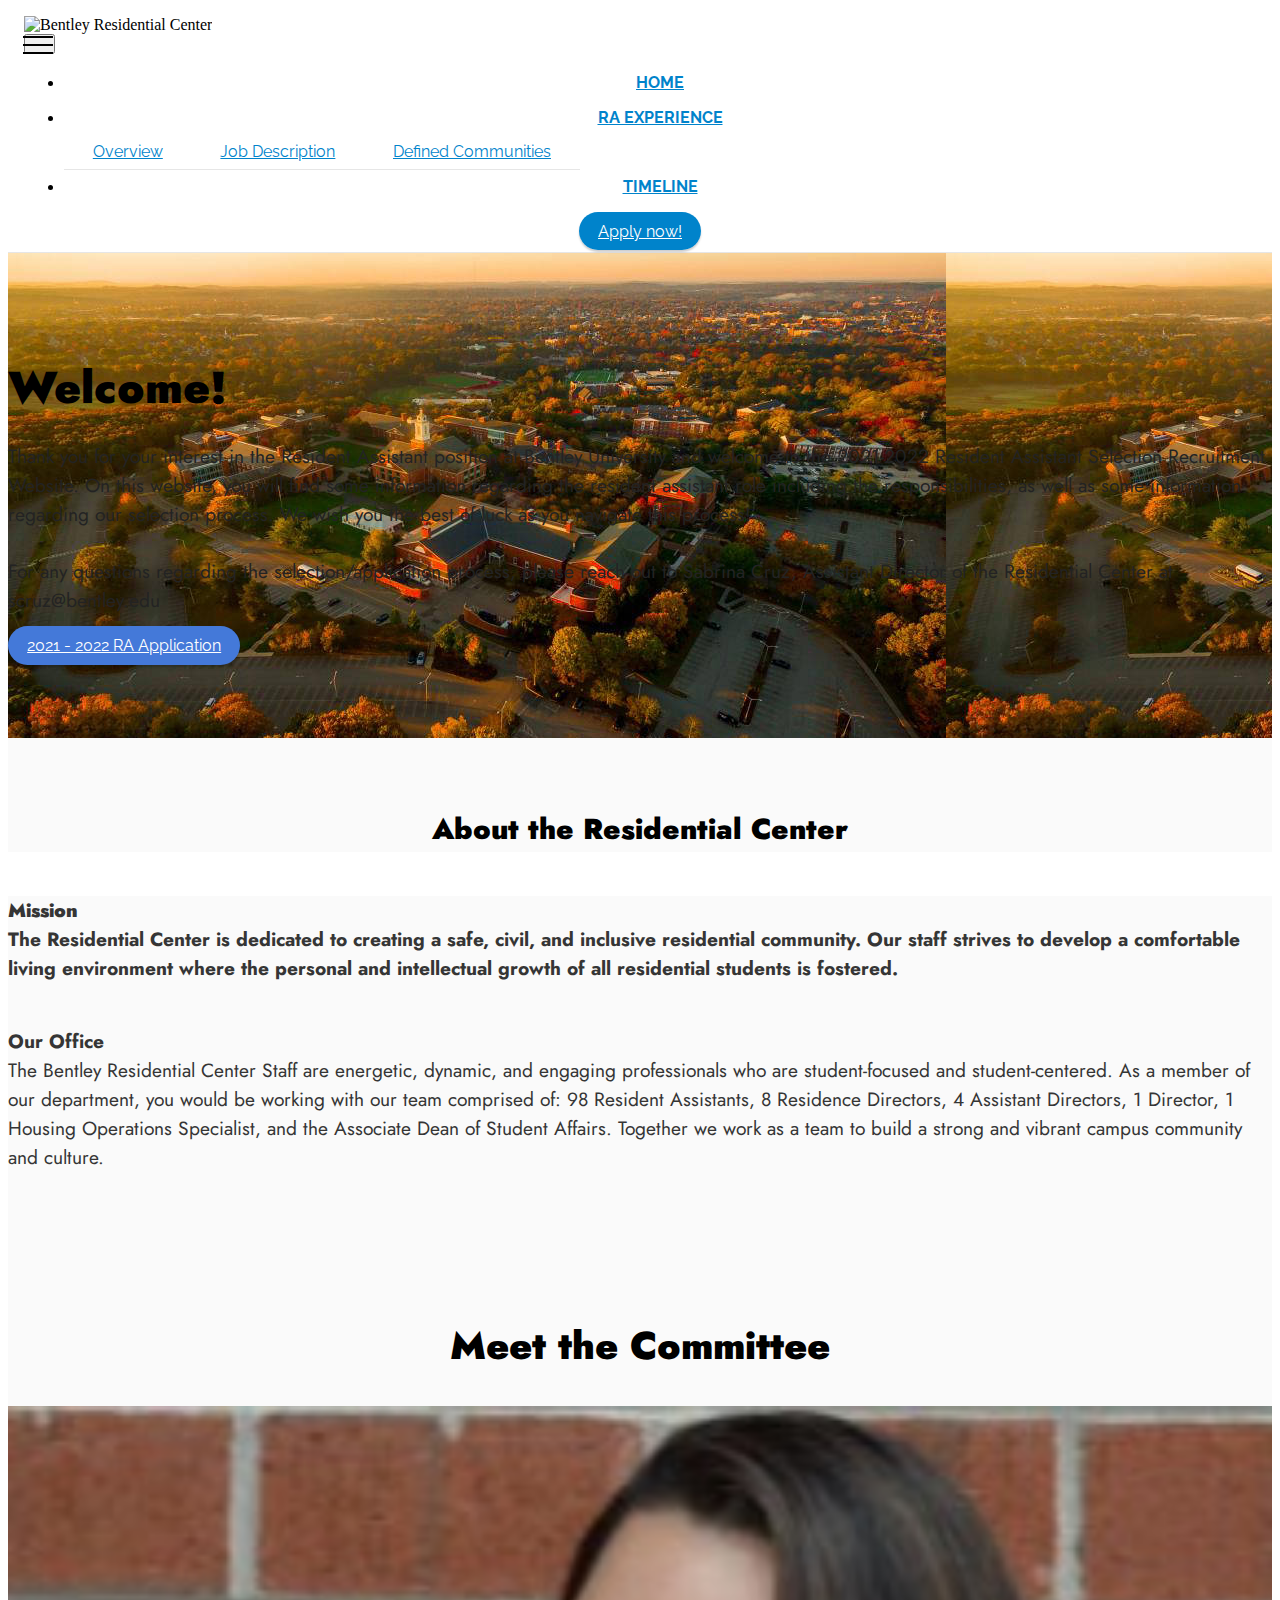
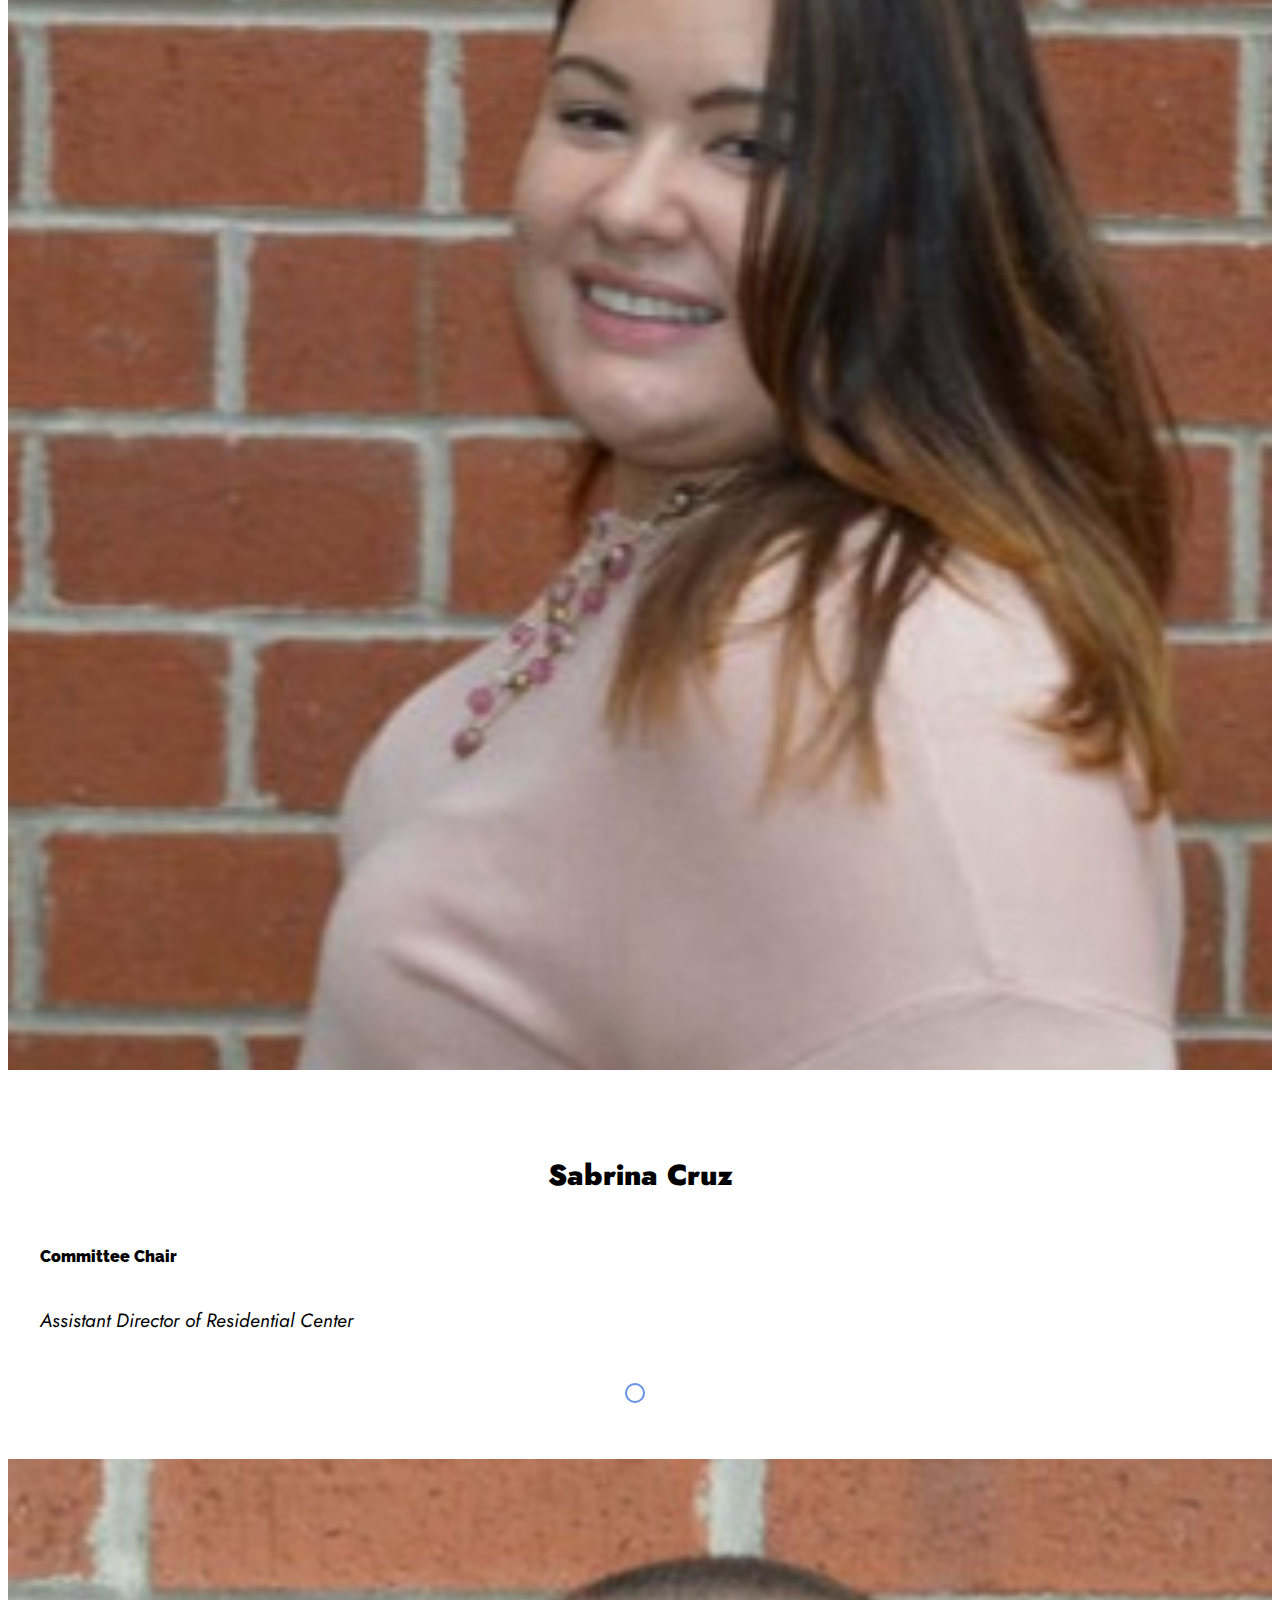
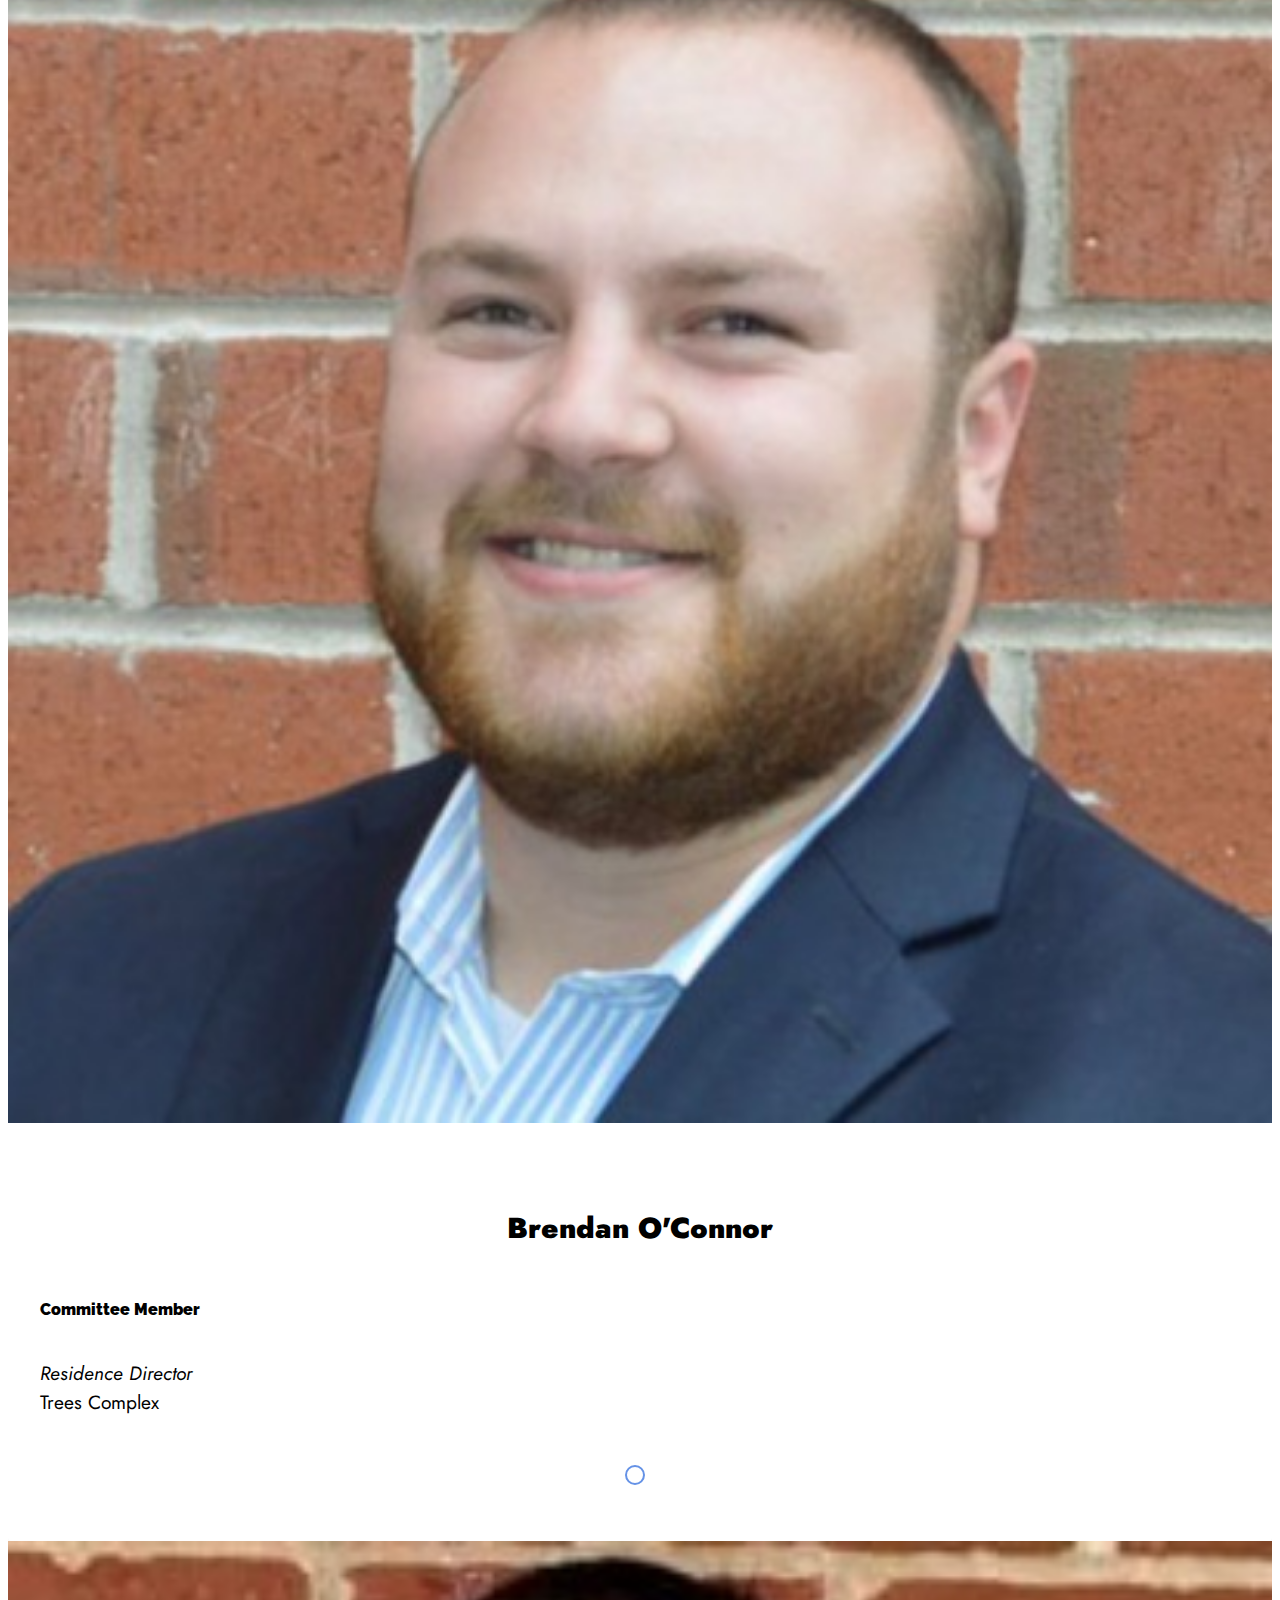
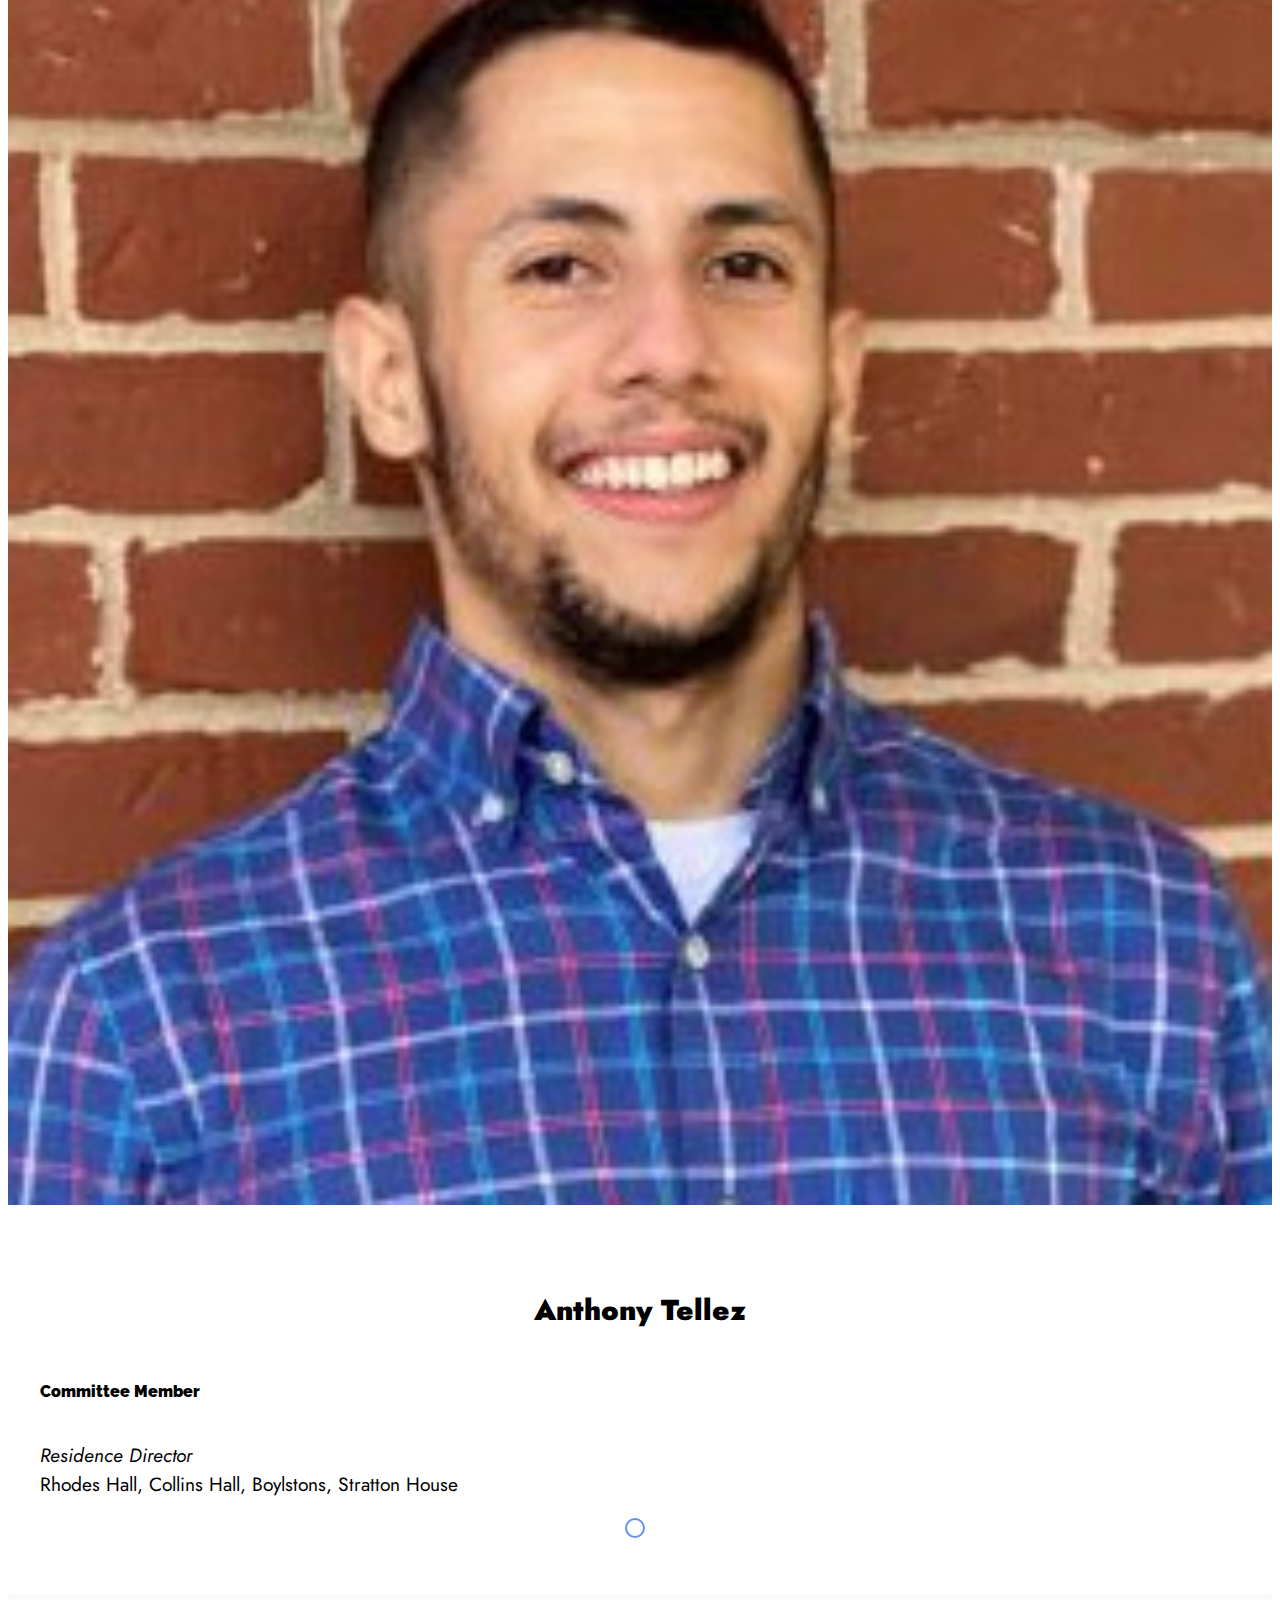
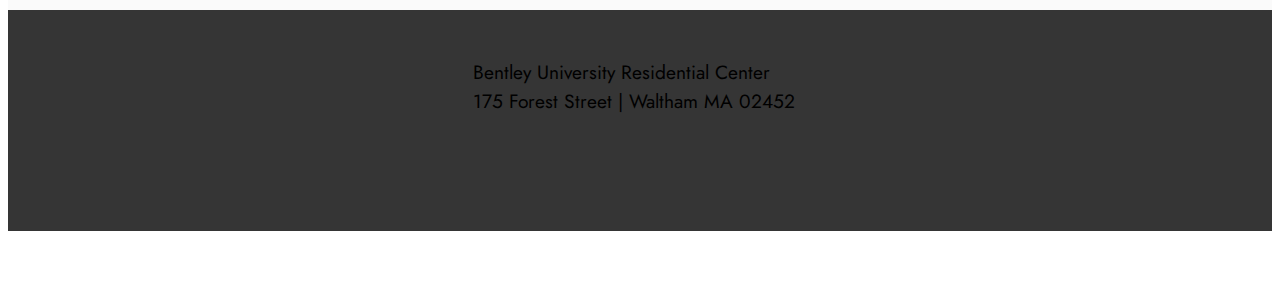
==== commit edf8fb37: "Update index.html" ====
--- a/index.html
+++ b/index.html
@@ -80,7 +80,7 @@
                 <h1 class="mbr-section-title mbr-fonts-style mb-3 display-1"><strong>Welcome!</strong></h1>
                 
                 <p class="mbr-text mbr-fonts-style display-7">Thank you for your interest in the Resident Assistant position at Bentley University and welcome to the 2021-2022 Resident Assistant Selection Recruitment Website. On this website, you will find some information regarding the resident assistant role including the responsibilities, as well as some information regarding our selection process. We wish you the best of luck as you navigate this process!<br><br>For any questions regarding the selection/application process, please reach out to Sabrina Cruz, Assistant Director of the Residential Center at scruz@bentley.edu</p>
-                <div class="mbr-section-btn mt-3"><a class="btn btn-success display-4" href="https://mobirise.com">2021 - 2022 RA Application</a></div>
+                <div class="mbr-section-btn mt-3"><a class="btn btn-success display-4" href="http://bit.ly/RAApp2021">2021 - 2022 RA Application</a></div>
             </div>
         </div>
     </div>
@@ -105,7 +105,7 @@
         <div class="row justify-content-center">
             <div class="col-12 col-md">
                 
-                <h6 class="mbr-section-subtitle mbr-fonts-style mb-4 display-7"><strong>Mission</strong><br>The Residential Center is dedicated to creating a  safe, civil, and inclusive residåential community. Our staff strives to develop a comfortable living environment where the personal and intellectual growth of all residential students is fostered.</h6>
+                <h6 class="mbr-section-subtitle mbr-fonts-style mb-4 display-7"><strong>Mission</strong><br>The Residential Center is dedicated to creating a  safe, civil, and inclusive residential community. Our staff strives to develop a comfortable living environment where the personal and intellectual growth of all residential students is fostered.</h6>
             </div>
             <div class="col-md-12 col-lg-6">
                 <p class="mbr-text mbr-fonts-style display-7"><strong>​Our Office</strong><br>The Bentley Residential Center Staff are energetic, dynamic, and engaging professionals who are student-focused and student-centered. As a member of our department, you would be working with our team comprised of: 98 Resident Assistants, 8 Residence Directors, 4 Assistant Directors, 1 Director, 1 Housing Operations Specialist, and the Associate Dean of Student Affairs. Together we work as a team to build a strong and vibrant campus community and culture.</p>
@@ -159,10 +159,10 @@
                     </div>
                     <div class="content-wrap">
                         <h5 class="mbr-section-title card-title mbr-fonts-style align-center m-0 display-5">
-                            <strong>Jared Berman</strong></h5>
+                            <strong>Brendan O'Connor</strong></h5>
                         <h6 class="mbr-role mbr-fonts-style align-center mb-3 display-4">
                             <strong>Committee Member</strong></h6>
-                        <p class="card-text mbr-fonts-style align-center display-7"><em>Residence Director</em><br>Forest &amp; Kresge Halls<em><br></em><br></p>
+                        <p class="card-text mbr-fonts-style align-center display-7"><em>Residence Director</em><br>Trees Complex<em><br></em><br></p>
                         <div class="social-row display-7">
                             <div class="soc-item">
                                 <a href="mailto:jberman@bentley.edu">
@@ -260,4 +260,4 @@
   
  <div id="scrollToTop" class="scrollToTop mbr-arrow-up"><a style="text-align: center;"><i class="mbr-arrow-up-icon mbr-arrow-up-icon-cm cm-icon cm-icon-smallarrow-up"></i></a></div>
   </body>
-</html>+</html>
